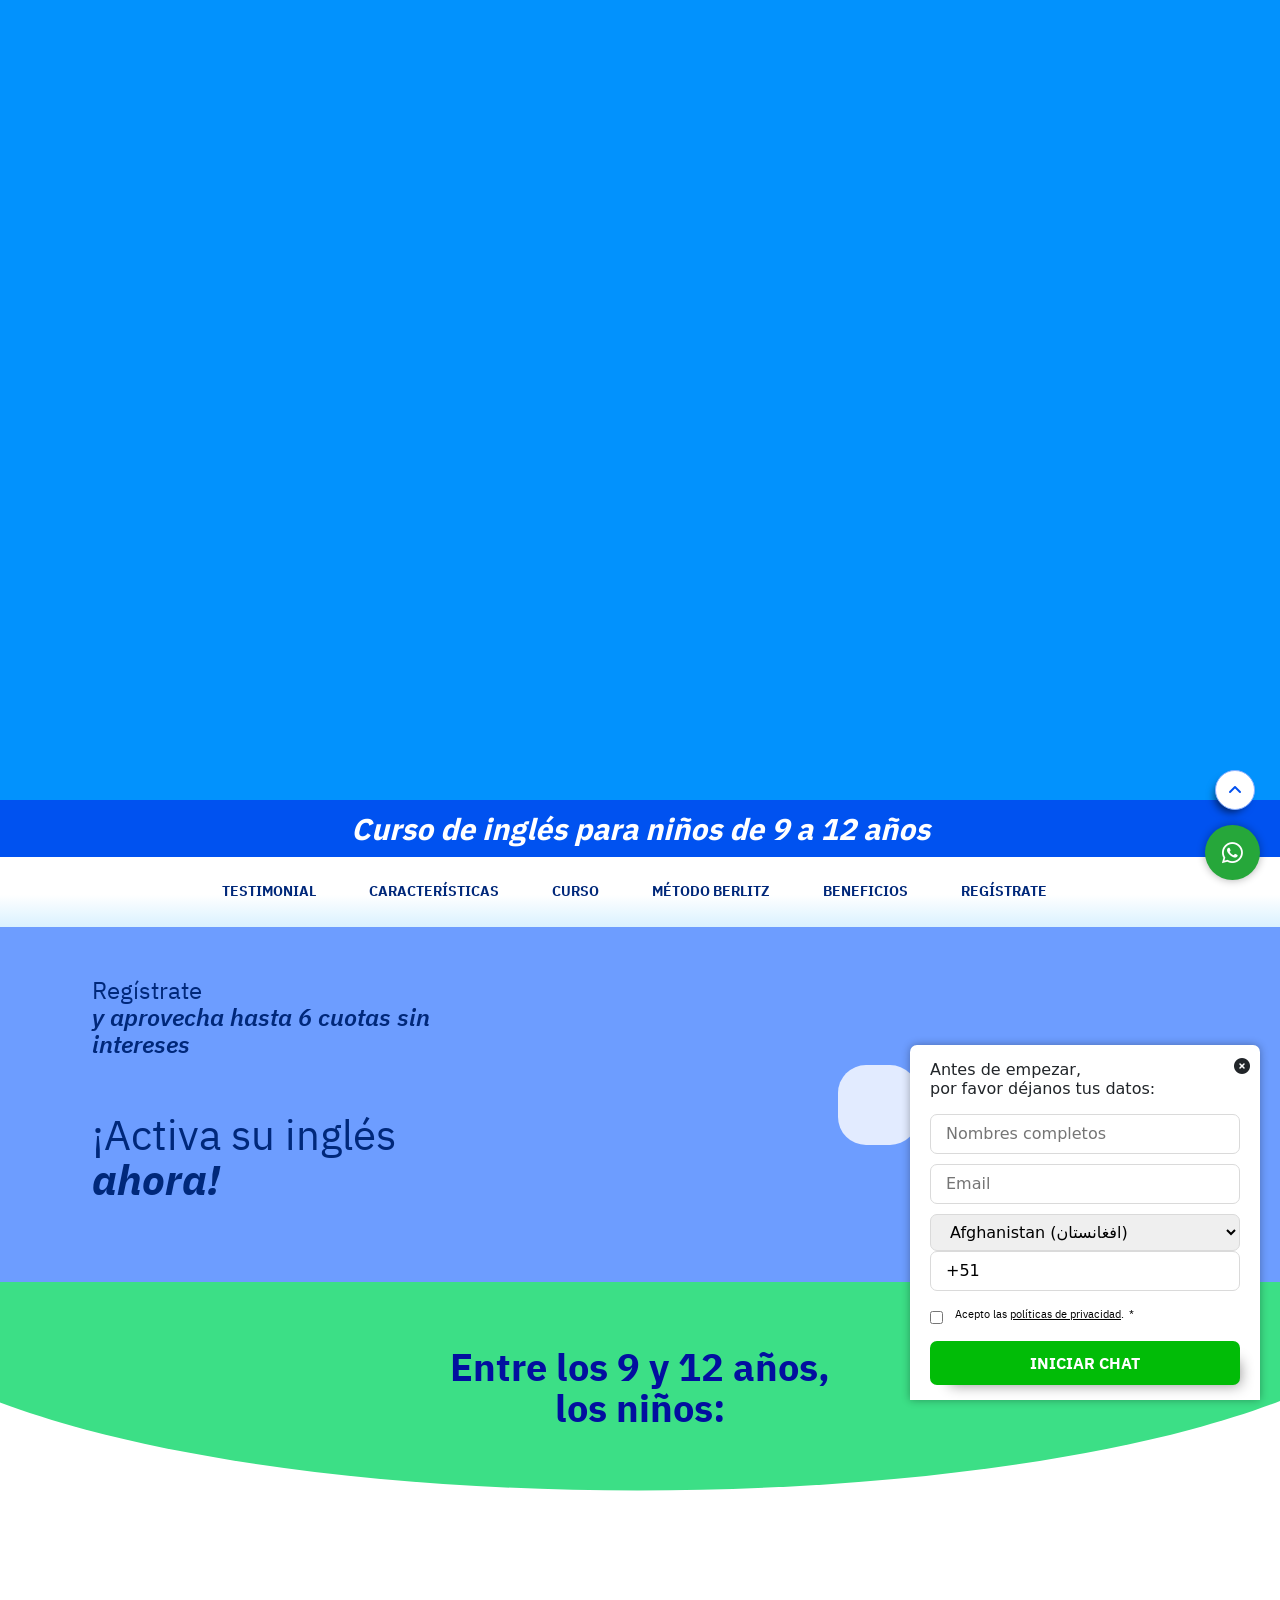
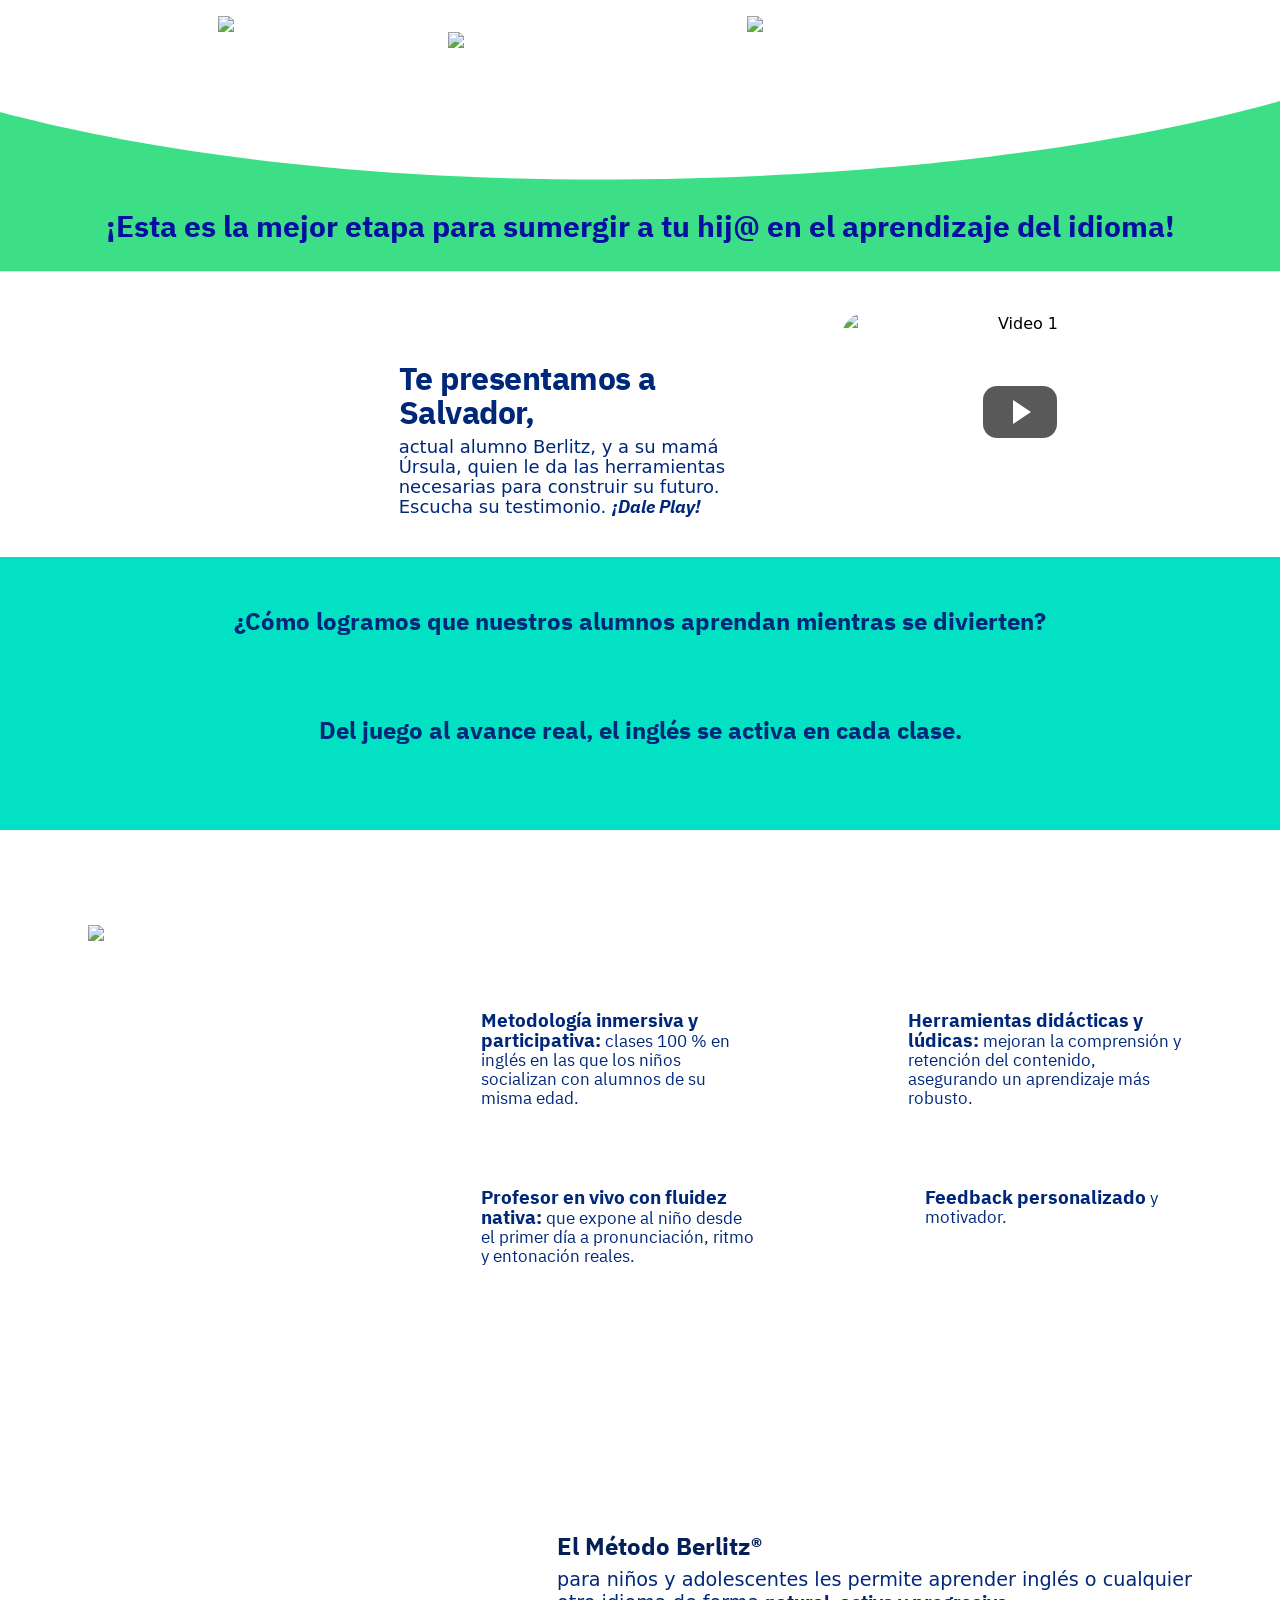
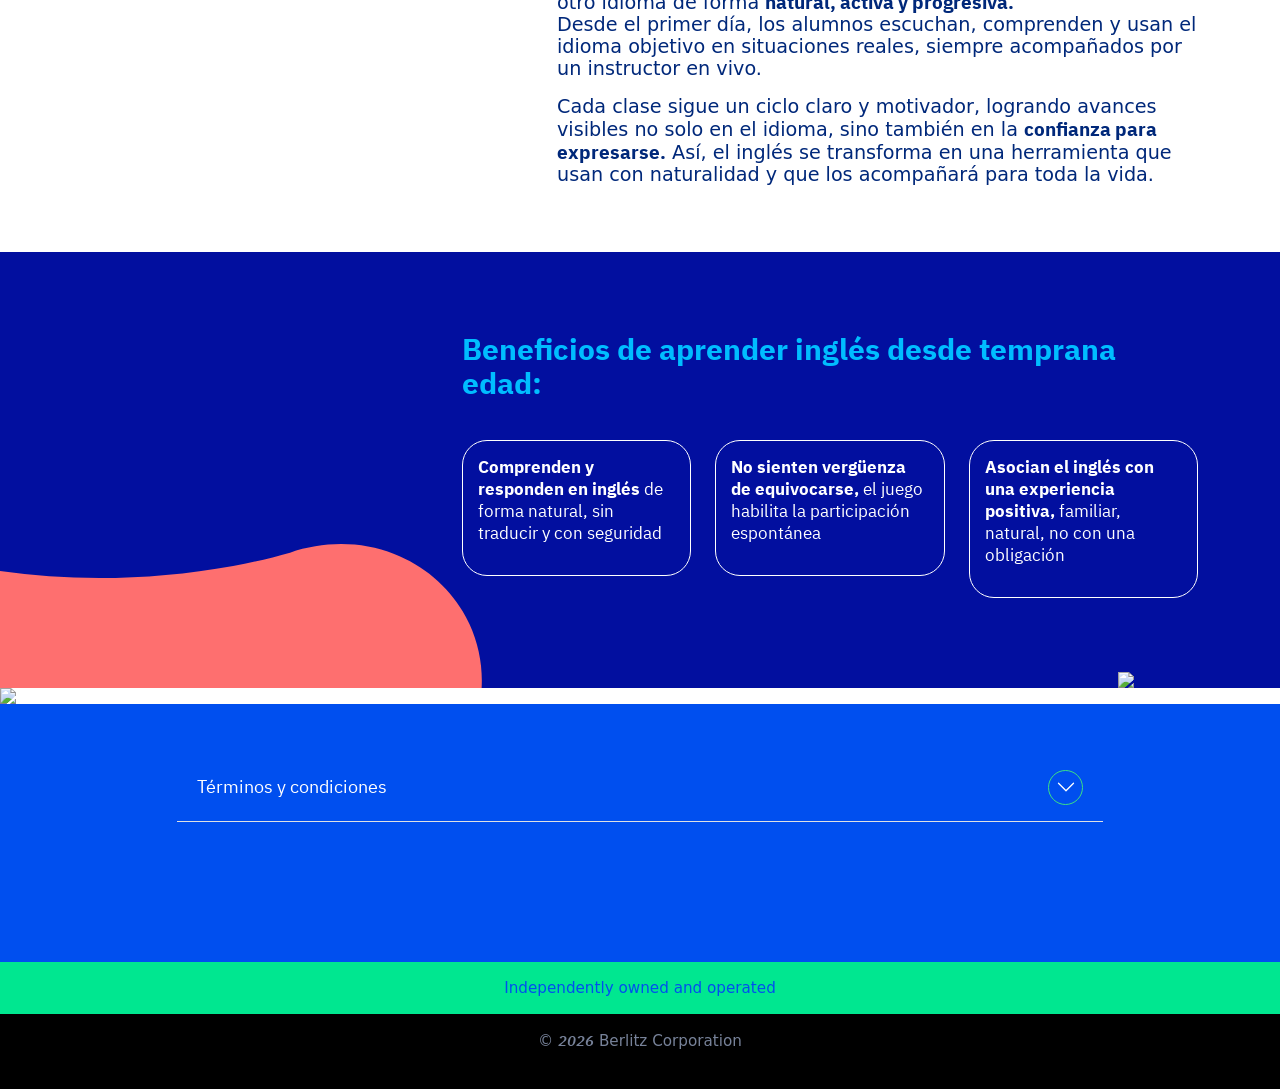
==== index.html @ 8c368cfd "Add files via upload" ====
<!doctype html>
<html lang="es">



<head>
    <meta charset="utf-8">
    <meta name="viewport" content="width=device-width, initial-scale=1">
    <title>Ingles para niños - Kids&Teens</title>
    <link rel="icon" type="image/x-icon" href="assets/img/favicon-32x32.png">
    <style>
        .jm-loadingpage {
            position: fixed;
            left: 0px;
            top: 0px;
            width: 100%;
            height: 100%;
            z-index: 999999999;
            background-color: #004FEF;
            display: flex;
            justify-content: center;
            align-items: center;
            padding-left: 50px;
            padding-right: 50px;
        }

        .jm-loadingpage table {
            text-align: center;
        }
    </style>

    <link href="assets/css/bootstrap.min.css" rel="stylesheet">
    <link rel="stylesheet" href="assets/css/revolution/navigation.min.css">
    <link rel="stylesheet" href="assets/css/revolution/settings.min.css">
    <link rel="stylesheet" href="assets/css/cmln-style.css?v=202601">
    <link rel="stylesheet" href="https://site-assets.fontawesome.com/releases/v6.5.1/css/all.css">
    <link rel="stylesheet" href="assets/fontawesome-free-7.2.0-web/css/all.css">
    <link rel="stylesheet" href="https://cdnjs.cloudflare.com/ajax/libs/font-awesome/6.5.1/css/all.min.css">


    <!-- slick -->
    <link rel="stylesheet" type="text/css" href="assets/slick/slick.min.css">
    <link rel="stylesheet" type="text/css" href="assets/slick/slick-theme.min.css">


    <!-- Google Tag Manager -->
    <script>
        (function (w, d, s, l, i) {
            w[l] = w[l] || [];
            w[l].push({
                'gtm.start': new Date().getTime(),
                event: 'gtm.js'
            });
            var f = d.getElementsByTagName(s)[0],
                j = d.createElement(s),
                dl = l != 'dataLayer' ? '&l=' + l : '';
            j.async = true;
            j.src =
                'https://www.googletagmanager.com/gtm.js?id=' + i + dl;
            f.parentNode.insertBefore(j, f);
        })(window, document, 'script', 'dataLayer', 'GTM-PGFZW8S');
    </script>
    <!-- End Google Tag Manager -->




</head>

<body onload="loaded();">

    <!-- Google Tag Manager (noscript) -->
    <noscript><iframe src="https://www.googletagmanager.com/ns.html?id=GTM-PGFZW8S" height="0" width="0"
            style="display:none;visibility:hidden"></iframe></noscript>
    <!-- End Google Tag Manager (noscript) -->

    <div class="t_header"></div>

    <!-- loader -->
    <div class="jm-loadingpage ">
        <table border="0">
            <tr>
                <td>
                    <img class="img-fluid" src="assets/img/berlitz-logo.png" loading="lazy">
                </td>
            </tr>
            <tr>
                <td><span class="loader"></span></td>
            </tr>
        </table>
    </div>
    <!-- end loader -->


    <!-- Para bordes redondeados en poligonos -->
    <svg style="visibility: hidden; position: absolute;" width="0" height="0" xmlns="http://www.w3.org/2000/svg"
        version="1.1">
        <defs>
            <filter id="round">
                <feGaussianBlur in="SourceGraphic" stdDeviation="5" result="blur" />
                <feColorMatrix in="blur" mode="matrix" values="1 0 0 0 0  0 1 0 0 0  0 0 1 0 0  0 0 0 19 -9"
                    result="goo" />
                <feComposite in="SourceGraphic" in2="goo" operator="atop" />
            </filter>
        </defs>
    </svg>


    <!-- <div class="d-none d-md-block">
        <img class="img-fluid cintillo_desk"
            src="https://9068661.fs1.hubspotusercontent-na1.net/hubfs/9068661/assets/img/CINTILLO_DESK-1.gif"
            alt="ingles para niños">
    </div> -->


    <!-- menu xs -->
    <div id="div_menu_xs" class="container menu-xs ">
        <div class="container">
            <div class="row ">



                <div class="col-12 item cerrar">
                    <i id="btn-menu-xs-cerrar" class="fa-solid fa-circle-xmark fa-cmln"></i>
                </div>
                <!--<div class="col-12 item ">
                    <a href="javascript:click_section('seccion_facts')" class="i_menu menu_1 ">Facts</a>
                </div>-->
                <div class="col-12 item ">
                    <a href="javascript:click_section('seccion_testimonio')" class="i_menu menu_1 ">Testimonial</a>
                </div>
                <div class="col-12 item ">
                    <a href="javascript:click_section('seccion_como_logramos')"
                        class="i_menu menu_2 ">Características</a>
                </div>
                <div class="col-12 item ">
                    <a href="javascript:click_section('seccion_curso')" class="i_menu menu_3 ">Curso</a>
                </div>
                <div class="col-12 item ">
                    <a href="javascript:click_section('metodo')" class="i_menu menu_5 ">Método Berlitz</a>
                </div>
                <div class="col-12 item ">
                    <a href="javascript:click_section('seccion_sabias_que')" class="i_menu menu_6 ">Beneficios</a>
                </div>
                <div class="col-12 item ">
                    <a href="javascript:click_section('seccion_formulario')" class="i_menu menu_9 ">Registrate</a>
                </div>
            </div>
        </div>
    </div>
    <!--end menu xs -->




    <!-- <div class="d-block d-md-none container-fluid p-0">
        <div class="row g-0">
            <div class="col-12">
                <img class="img-fluid cintillo_mob"
                    src="https://9068661.fs1.hubspotusercontent-na1.net/hubfs/9068661/assets/img/CINTILLO_MOB-2.gif"
                    alt="">
            </div>
        </div>
    </div>
 -->





    <!-- Banner Principal -->
    <div class="banner_principal">

        <div class="fondo"
            style="background-image: url('https://github.com/enis190/assets_dev/blob/main/img/HEAD%209-12.png?raw=true'); background-size: cover;">

            <div class="container">
                <div class="row">
                    <div class="col-md-3 order-md-last">
                        <!-- <div class="descuento">
                            <img src="https://9068661.fs1.hubspotusercontent-na1.net/hubfs/9068661/assets/img/DSCTO%20(1)-1.png"
                                alt="">
                        </div>  -->
                        <div class="persona">
                            <!-- <img src="https://9068661.fs1.hubspotusercontent-na1.net/hubfs/9068661/assets/img/boy-7%201.png"
                                class="personas_dsk" style="width:400px;"> -->
                            <a href="#form_principal">
                                <img src="https://github.com/enis190/assets_dev/blob/main/img/HEAD%209-12mob.png?raw=true"
                                    class="personas_mob" alt=""></a>
                        </div>
                    </div>
                    <!-- <div class="col-md-3 order-md-last">
                         <div class="descuento">
                            <img src="https://9068661.fs1.hubspotusercontent-na1.net/hubfs/9068661/assets/img/DSCTO%20(1)-1.png"
                                alt="">
                        </div>  
                        <div class="lanzamiento d-none d-md-block">
                            <img src="https://9068661.fs1.hubspotusercontent-na1.net/hubfs/9068661/assets/img/Group%201200.png"
                                class="" style="max-width:250px;">

                        </div>
                    </div> -->
                    <!-- <div class="col-md-6 order-md-1">
                         <div class="tienes_el_talento">
                         <img src="https://9068661.fs1.hubspotusercontent-na1.net/hubfs/9068661/assets/img/banner-principal-tienes-talento.png" alt="">
                     </div>
                        <div class="left_side left_side_static d-none d-md-block">
                            <div class="subtitulo">
                                <img src="https://9068661.fs1.hubspotusercontent-na1.net/hubfs/9068661/assets/img/Group%201196.png"
                                    class="imagen_express"><br>
                                 <span>
                                    <div class="flecha"><img
                                            src="https://9068661.fs1.hubspotusercontent-na1.net/hubfs/9068661/assets/img/flecha-amarilla.png"
                                            alt=""></div>
                                </span> 
                            </div>

                            <div class="img_clases_de_ingles d-none d-md-block">
                                <img src="https://9068661.fs1.hubspotusercontent-na1.net/hubfs/9068661/assets/img/Group%201189.png"
                                    alt="">
                            </div>
                            <div class="cta img-fluid">
                                <a href="javascript:click_section('seccion_formulario')">
                                    <img src="https://9068661.fs1.hubspotusercontent-na1.net/hubfs/9068661/assets/img/btn-kids-pe.png"
                                        alt="">
                                </a>
                            </div>
                        </div>

                    </div> -->
                    <div class="order-md-last d-none d-md-block">
                        <!-- <div class="descuento">
                            <img src="https://9068661.fs1.hubspotusercontent-na1.net/hubfs/9068661/assets/img/DSCTO%20(1)-1.png"
                                alt="">
                        </div> -->
                        <!-- <div class="envivo">
                            <img src="https://9068661.fs1.hubspotusercontent-na1.net/hubfs/9068661/assets/img/profesor_en_vivo.png"
                                class="">

                        </div> -->
                    </div>


                </div>



            </div>
        </div>
        <div class="barra_inferior_banner" style="background-color: #0052F0;">
            Curso de inglés para niños de 9 a 12 años
        </div>

    </div>


    <!-- Banner Principal Fin -->




    <!--<div class="container-fluid banner_principal_temp">
        <div class="row">
            <div class="col-12" style="padding: 0px;">
                <a href="javascript:click_section('seccion_formulario')">
                    <img src="https://9068661.fs1.hubspotusercontent-na1.net/hubfs/9068661/assets/img/berlitz-pe-landing-grupales-banner-principal-desktop.png" alt="" class="img-fluid d-none d-sm-block" style="width: 100%;">
                    <img src="https://9068661.fs1.hubspotusercontent-na1.net/hubfs/9068661/assets/img/berlitz-pe-landing-grupales-banner-principal-mobile.png" alt="" class="img-fluid d-block d-sm-none"
                        style="width: 100%;">
                </a>

            </div>
        </div>
    </div>-->

    <!-- MENU -->
    <div class="seccion_menu_desktop d-none d-lg-block">

        <div class="container-fluid">
            <div class="row">
                <div class="col-12">

                    <ul>
                        <!-- <li><a href="javascript:click_section('seccion_facts')" class="i_menu menu_1 " id="btn_facts">Facts</a></li>-->
                        <li><a href="javascript:click_section('seccion_testimonio')" class="i_menu menu_1 "
                                id="btn_testimomnios">Testimonial</a></li>
                        <li><a href="javascript:click_section('seccion_como_logramos')" class="i_menu menu_2 "
                                id="btn_como_logramos">Características</a></li>
                        <li><a href="javascript:click_section('seccion_curso')" class="i_menu menu_3 "
                                id="btn_curso">Curso</a></li>
                        <li><a href="javascript:click_section('metodo')" class="i_menu menu_5 " id="btn_metodo">Método
                                Berlitz</a></li>
                        <li><a href="javascript:click_section('seccion_sabias_que')" class="i_menu menu_6 "
                                id="btn_beglobal">Beneficios</a></li>
                        <li><a href="javascript:click_section('seccion_formulario')" class="i_menu menu_9 "
                                id="btn_registrate">Regístrate</a></li>
                    </ul>
                </div>
            </div>
        </div>

    </div>
    <!-- END MENU -->


    <!-- FORM -->
    <div class="seccion_formulario formulario" id="form_principal"
        style="background-image: url(https://9068661.fs1.hubspotusercontent-na1.net/hubfs/9068661/kidteens-bg-FORM.png);">
        <div class="container-fluid ">
            <div class="container-lg">
                <div class="row">
                    <div class="col-md-5 d-none d-sm-block">
                        <article class="">
                            <p class="completa">
                                Regístrate <br> <span> y aprovecha hasta 6 cuotas sin
                                    intereses</span>
                            </p>

                            <div class="tarjeta">
                                <img src="https://9068661.fs1.hubspotusercontent-na1.net/hubfs/9068661/assets/img/kids-tarjetas.png"
                                    alt="">
                            </div>

                            <p class="completa completa_2">

                                ¡Activa su inglés <br><span>ahora!</span>
                            </p>

                        </article>
                    </div>
                    <div class="col-md-7 contenedor_caja_form">


                        <div class="caja">
                            <div class="txt d-block d-sm-none">
                                <p class="completa">
                                    Regístrate <span>y aprovecha hasta 6 cuotas sin
                                        intereses</span>
                                </p>

                                <div class="tarjeta">
                                    <img src="https://9068661.fs1.hubspotusercontent-na1.net/hubfs/9068661/assets/img/berlitz-pe-grupales-tarjetas.png"
                                        alt="">
                                </div>

                                <p class="completa completa_2">

                                    ¡Activa su inglés <span>ahora!</span>
                                </p>
                            </div>

                            <div class="c-hs-form">


                                <!-- FORM HS -->
                                <div id="hs_form_target_widget_1614708359277"></div>

                                <script
                                    src="https://peru.berlitzuavp.live/hs/hsstatic/cos-i18n/static-1.53/bundles/project.js"></script>

                                <!--[if lte IE 8]>
                <script charset="utf-8" src="https://js.hsforms.net/forms/v2-legacy.js"></script>
                <![endif]-->

                                <script data-hs-allowed="true"
                                    src="https://peru.berlitzuavp.live/_hcms/forms/v2.js"></script>

                                <script data-hs-allowed="true">
                                    var options = {
                                        portalId: '9068661',
                                        formId: '2776cca9-2d9d-47c9-a784-b1c64304ae86',
                                        formInstanceId: '4595',
                                        pageId: '114415670820',
                                        region: 'na1',




                                        pageName: "Berlitz Per\u00FA - Kids",


                                        redirectUrl: "https://berlitz-marketing.com.pe/gracias-Kids",





                                        css: '',
                                        target: '#hs_form_target_widget_1614708359277',





                                        contentType: "landing-page",



                                        formsBaseUrl: '/_hcms/forms/',



                                        formData: {
                                            cssClass: 'hs-form stacked hs-custom-form'
                                        },
                                        onFormReady: function ($form) {
                                            $('.hs-fieldtype-intl-phone select').val('PE');
                                            $('.hs-fieldtype-intl-phone select').trigger('change');
                                        }
                                    };

                                    options.getExtraMetaDataBeforeSubmit = function () {
                                        var metadata = {};


                                        if (hbspt.targetedContentMetadata) {
                                            var count = hbspt.targetedContentMetadata.length;
                                            var targetedContentData = [];
                                            for (var i = 0; i < count; i++) {
                                                var tc = hbspt.targetedContentMetadata[i];
                                                if (tc.length !== 3) {
                                                    continue;
                                                }
                                                targetedContentData.push({
                                                    definitionId: tc[0],
                                                    criterionId: tc[1],
                                                    smartTypeId: tc[2]
                                                });
                                            }
                                            metadata["targetedContentMetadata"] = JSON.stringify(targetedContentData);
                                        }

                                        return metadata;
                                    };

                                    hbspt.forms.create(options);
                                </script>
                                <!-- END FORM HS -->
                            </div>


                        </div>
                    </div>
                </div>
            </div>
        </div>

    </div>
    <!-- END FORM -->




    <!-- Grupo de Edades  -->



    <section class="seccion_grupo_edades">
        <div class="arco_superior">
            <svg width="1408" height="209" viewBox="0 0 1408 209" fill="none" xmlns="http://www.w3.org/2000/svg">
                <path
                    d="M1484 0C1484 55.2976 1401.61 108.33 1254.96 147.432C1108.3 186.533 909.399 208.5 702 208.5C494.601 208.5 295.696 186.533 149.043 147.432C2.3891 108.33 -80 55.2977 -80 3.14826e-05L702 0L1484 0Z"
                    fill="#3CDF86" />
            </svg>
            <div class="cruz_azul">
                <img src="https://9068661.fs1.hubspotusercontent-na1.net/hubfs/9068661/assets/img/kids-teens-cruz-azul.png"
                    alt="">
            </div>

            <div class="txt">
                Entre los 9 y 12 años, <br> los niños:
            </div>
        </div>
        <div class="container">
            <div class="row align-items-center">
                <div class="col-md-6">
                    <img src="https://9068661.fs1.hubspotusercontent-na1.net/hubfs/9068661/assets/img/kids-teens-grupoedades-txt-1.png"
                        class="txt_1">
                </div>
                <div class="col-md-6">
                    <img src="https://9068661.fs1.hubspotusercontent-na1.net/hubfs/9068661/assets/img/kids-teens-grupoedades-txt-3.png"
                        class="txt_2">
                </div>
                <div class="col-md-12">
                    <img src="https://9068661.fs1.hubspotusercontent-na1.net/hubfs/9068661/assets/img/kids-teens-grupoedades-txt-2.png"
                        class="txt_3">
                </div>
            </div>
        </div>
        <div class="bola_roja">
            <img src="https://9068661.fs1.hubspotusercontent-na1.net/hubfs/9068661/assets/img/kids-teens-bola-roja.png"
                alt="">
        </div>
        <div class="arco_inferior">
            <svg width="1408" height="192" viewBox="0 0 1408 192" fill="none" xmlns="http://www.w3.org/2000/svg">
                <path d="M682.5 99.5C1073.5 97.5 1324.5 32.5 1408 0V191.268H0V13C68 35.5 293.363 101.49 682.5 99.5Z"
                    fill="#3CDF86" />
            </svg>
            <div class="txt">
                ¡Esta es la mejor etapa para sumergir a tu hij@ en el aprendizaje del idioma!
            </div>
        </div>
    </section>







    <!-- Grupo de Edades FIN -->

    <!-- Testimonio -->
    <!--IMAGENES DE FONDO
     https://9068661.fs1.hubspotusercontent-na1.net/hubfs/9068661/assets/img/kids_pe_fondo_testimonios_desktop.png
     https://9068661.fs1.hubspotusercontent-na1.net/hubfs/9068661/assets/img/kids_pe_fondo_testimonios_mobil.png
     -->

    <div class="container-fluid seccion_testimonio" id="seccionTestimonio"
        style="background-image: url(https://9068661.fs1.hubspotusercontent-na1.net/hubfs/9068661/kidsteens-bg-testimonios.png);">
        <div class="container">

            <div class="row">
                <div class="col-md-8">
                    <div class="row">
                        <div class="col-md-5">
                            <div class="testimonio_persona">
                                <img src="https://9068661.fs1.hubspotusercontent-na1.net/hubfs/9068661/assets/img/kids_pe_caricatura_testimonio.png"
                                    class="img-fluid d-none d-sm-block" style="max-width: 250px;" alt="">

                            </div>
                        </div>
                        <div class="col-md-6">
                            <div class="texto">
                                <h2 class="mt-md-4">Te presentamos a Salvador,</h2>
                                <p class="mb-3">actual alumno Berlitz, y a su mamá Úrsula, quien le da las herramientas
                                    necesarias para construir su futuro.
                                    Escucha su testimonio. <span>¡Dale Play!</span></p>
                            </div>

                        </div>
                    </div>

                </div>
                <div class="col-md-4">
                    <div class="yt-carousel" id="ytCarousel">
                        <div class="yt-track">
                            <div class="yt-slide d-none d-sm-block" data-video-id="dT27Mfk6HXQ">
                                <button class="yt-poster" type="button" aria-label="Play video">
                                    <img src="https://9068661.fs1.hubspotusercontent-na1.net/hubfs/9068661/assets/img/kids_pe_caratula_testimonios.png"
                                        alt="Video 1" loading="lazy" />
                                    <span class="yt-play"></span>
                                </button>
                            </div>
                            <div class="yt-slide d-block d-sm-none" data-video-id="hmUuQyOMxOE">
                                <button class="yt-poster" type="button" aria-label="Play video">
                                    <img src="https://9068661.fs1.hubspotusercontent-na1.net/hubfs/9068661/assets/img/kids-caratula-mob.png"
                                        alt="Video 1" loading="lazy" />
                                    <span class="yt-play"></span>
                                </button>
                            </div>
                        </div>
                    </div>
                </div>

            </div>
        </div>
    </div>

    <!-- Testimonio Fin -->



    <!-- COMO LOGRAMOS -->
    <div class="seccion_como_logramos" id="seccionLogramos">

        <div class="container">
            <div class="row">
                <div class="col-12">
                    <h2>
                        ¿Cómo logramos que nuestros alumnos aprendan mientras se divierten?
                    </h2>
                </div>
                <div class="col-12">
                    <div class="lista_items">
                        <div class="row">
                            <div class="col-12 col-md-4 px-0 px-md-3">
                                <article>
                                    <img src="https://9068661.fs1.hubspotusercontent-na1.net/hubfs/9068661/assets/img/kids-logros-item1.png"
                                        alt="" class="img-fluid d-none d-md-block">
                                    <img src="https://9068661.fs1.hubspotusercontent-na1.net/hubfs/9068661/assets/img/kids_pe_como_lo_logramos_1_mobil.png"
                                        alt="" class="img-fluid d-block d-md-none w-100">
                                </article>
                            </div>
                            <div class="col-12 col-md-4 px-0 px-md-3">
                                <article>
                                    <img src="https://9068661.fs1.hubspotusercontent-na1.net/hubfs/9068661/assets/img/Group%20912-1.png"
                                        alt="" class="img-fluid d-none d-md-block">
                                    <img src="https://9068661.fs1.hubspotusercontent-na1.net/hubfs/9068661/assets/img/Group%20917-1.png"
                                        alt="" class="img-fluid d-block d-md-none">
                                </article>
                            </div>
                            <div class="col-12 col-md-4 px-0 px-md-3">
                                <article>
                                    <img src="https://9068661.fs1.hubspotusercontent-na1.net/hubfs/9068661/assets/img/kids-logros-item3.png"
                                        alt="" class="img-fluid d-none d-md-block">
                                    <img src="https://9068661.fs1.hubspotusercontent-na1.net/hubfs/9068661/assets/img/kids_pe_como_lo_logramos_3_mobil.png"
                                        alt="" class="img-fluid d-block d-md-none">

                                </article>
                            </div>
                        </div>
                    </div>
                </div>

                <div class="col-12">
                    <h2>Del juego al avance real, el inglés se activa en cada clase.</h2>
                </div>
            </div>
        </div>

        <div class="cara">
            <img src="https://9068661.fs1.hubspotusercontent-na1.net/hubfs/9068661/kidsteens-logramos-cara.png" alt="">
            <!--cara de otra posicion : <img src="https://9068661.fs1.hubspotusercontent-na1.net/hubfs/9068661/assets/img/kidsteens_sabias_que_cara.png">-->
        </div>
    </div>
    <!-- COMO LOGRAMOS FIN -->

    <!-- CURSO -->
    <div class="seccion_curso" id="seccionCurso">
        <div class="container">
            <div class="row">
                <div class="col-lg-3">
                    <div class="left_side d_dsk">
                        <div class="logo_curso">
                            <img src="https://9068661.fs1.hubspotusercontent-na1.net/hubfs/9068661/assets/img/Group%20375.png"
                                alt="" class="img-fluid w-60">
                        </div>
                        <div class="cursos_profesor_en_vivo">
                            <img src="https://9068661.fs1.hubspotusercontent-na1.net/hubfs/9068661/B2B/Picture-Jesus/B2S/box-clases-online.png"
                                class="pb-2">
                            <!-- <img src="https://9068661.fs1.hubspotusercontent-na1.net/hubfs/9068661/assets/img/Group%201100%20(1).png"
                                class="pb-2">
                            <img src="https://9068661.fs1.hubspotusercontent-na1.net/hubfs/9068661/assets/img/Group%201101%20(1).png"
                                class="pb-2"> -->
                        </div>
                    </div>
                    <div class="row">
                        <div class="col-6">
                            <div class="left_side d_mob">
                                <div class="cursos_profesor_en_vivo">
                                    <img src="https://9068661.fs1.hubspotusercontent-na1.net/hubfs/9068661/assets/img/Group%20375.png"
                                        alt="" class="img-fluid w-60 pb-2">
                                </div>
                                <div class="cursos_profesor_en_vivo">
                                    <img src="https://9068661.fs1.hubspotusercontent-na1.net/hubfs/9068661/assets/img/Group%201099%20(2).png"
                                        alt="" class="img-fluid w-60 pb-2">
                                </div>
                            </div>

                        </div>
                        <!-- <div class="col-6">
                            <div class="left_side d_mob">
                                <div class="cursos_profesor_en_vivo">
                                    <img src="https://9068661.fs1.hubspotusercontent-na1.net/hubfs/9068661/assets/img/Group%201102.png"
                                        class="pb-2">
                                </div>
                            </div>

                        </div>
                        <div class="col-12">
                            <div class="left_side d_mob">
                                <div class="inicio">
                                    <img src="https://9068661.fs1.hubspotusercontent-na1.net/hubfs/9068661/assets/img/Group%201101%20(2).png"
                                        class="pb-2">
                                </div>
                            </div>

                        </div> -->
                    </div>

                </div>
                <div class="col-lg-9" style="margin-top: 30px;">
                    <div class="texto">
                        <span>Un programa diseñado para ellos:</span>
                    </div>
                    <div class="lista_items">
                        <div class="row">
                            <div class="col-md-6">
                                <article class="bottom_article last_article">
                                    <img src="https://9068661.fs1.hubspotusercontent-na1.net/hubfs/9068661/assets/img/Group%20919-1.png"
                                        alt="">
                                    <div class="texto">
                                        <span>Metodología inmersiva y participativa:</span> clases 100 % en inglés en
                                        las que los niños socializan con alumnos de su misma edad.
                                    </div>
                                </article>
                            </div>
                            <div class="col-md-6">
                                <article class="bottom_article last_article">
                                    <img src="https://9068661.fs1.hubspotusercontent-na1.net/hubfs/9068661/assets/img/Group%20920-1.png"
                                        alt="">
                                    <div class="texto">
                                        <span>Herramientas didácticas y lúdicas:</span> mejoran la comprensión y
                                        retención del contenido, asegurando un aprendizaje más robusto.
                                    </div>
                                </article>
                            </div>
                            <div class="col-md-6">
                                <article class="bottom_article last_article">
                                    <img src="https://9068661.fs1.hubspotusercontent-na1.net/hubfs/9068661/assets/img/Group%20921-1.png"
                                        alt="">
                                    <div class="texto">
                                        <span>Profesor en vivo con fluidez nativa:</span> que expone al niño desde el
                                        primer día a pronunciación, ritmo y entonación reales.
                                    </div>
                                </article>
                            </div>
                            <div class="col-md-6">
                                <article class="bottom_article last_article">
                                    <img src="https://9068661.fs1.hubspotusercontent-na1.net/hubfs/9068661/assets/img/Group%20922-1.png"
                                        alt="">
                                    <div class="texto">
                                        <span>Feedback personalizado </span>y motivador.
                                    </div>
                                </article>
                            </div>
                        </div>
                    </div>
                    <div class="texto">
                        Más que un curso de inglés, una <span>habilidad</span> que crece con ellos.
                    </div>
                </div>
            </div>
        </div>
        <div class="col-lg-12">
            <a href="javascript:click_section('seccion_formulario')">
                <img src="https://9068661.fs1.hubspotusercontent-na1.net/hubfs/9068661/assets/img/btn-kids-pe.png"
                    class="img-fluid d-none d-sm-block  mx-auto" alt="" style="max-width: 280px;">
            </a>
        </div>
    </div>
    </div>
    <!-- CURSO FIN -->


    <!-- METODO -->
    <div class="seccion_metodo">
        <div id="contenido_5" class="container c-container metodo" id="seccionMetodo">

            <div class="row">
                <div class="col-md-5 txt">

                    <div class="row">
                        <div class="col-sm-6 offset-sm-3 col-md-10 offset-md-2">
                            <picture>

                                <source
                                    srcset="https://9068661.fs1.hubspotusercontent-na1.net/hubfs/9068661/assets/img/kids_pe_metodo.png"
                                    type="image/png">
                                <img class="img-fluid"
                                    data-src="https://9068661.fs1.hubspotusercontent-na1.net/hubfs/9068661/assets/img/kids_pe_metodo.png"
                                    loading="lazy">
                            </picture>
                        </div>
                    </div>
                </div>
                <div class="col-md-7">
                    <h3>
                        El Método Berlitz®
                    </h3>

                    <div class="txt_desktop d-none d-sm-block">
                        <p>para niños y adolescentes les permite aprender inglés o cualquier otro idioma de forma
                            <strong>natural, activa y progresiva.</strong><br> Desde el primer día, los alumnos
                            escuchan, comprenden y usan el idioma objetivo en situaciones reales, siempre acompañados
                            por un instructor en vivo.

                        <p>Cada clase sigue un ciclo claro y motivador, logrando avances visibles no solo en el idioma,
                            sino también en la <strong>confianza para expresarse.</strong> Así, el inglés se transforma
                            en una herramienta que usan con naturalidad y que los acompañará para toda la vida.</p>


                    </div>

                    <div class="txt_mobile d-block d-sm-none">
                        <p>para niños y adolescentes les permite aprender inglés o cualquier otro idioma de forma
                            <strong>natural, activa y progresiva.</strong><br> Desde el primer día, los alumnos
                            escuchan, comprenden y usan el idioma objetivo en situaciones reales, siempre acompañados
                            por un instructor en vivo.

                        <p>Cada clase sigue un ciclo claro y motivador, logrando avances visibles no solo en el idioma,
                            sino también en la <strong>confianza para expresarse.</strong> Así, el inglés se transforma
                            en una herramienta que usan con naturalidad y que los acompañará para toda la vida.</p>
                    </div>

                </div>
            </div>

        </div>
    </div>
    <!-- END METODO -->








    <div id="header_page" class="container-fluid header">
        <div class="container mt-4">
            <div class="row">
                <div class="col-4 col-md-2 logo d-block d-sm-none">
                    <picture>
                        <source srcset="assets/img/berlitz-logo.png" type="image/png">
                        <img class="img-fluid" data-src="assets/img/berlitz-logo.png" loading="lazy">
                    </picture>
                </div>
                <div class="col-md-5 offset-md-3 call">

                    <a id="btn-menu-xs-abrir" class="btn-menu d-block d-lg-none"><i class="fa-solid fa-bars"></i>
                        <span>MENU</span>
                    </a>
                </div>
            </div>
        </div>
    </div>















    <!-- SABIAS QUE -->
    <!--IMAGENES DE FONDO
 https://9068661.fs1.hubspotusercontent-na1.net/hubfs/9068661/assets/img/SAB%C3%8DAS%20QU%C3%89%20(2).png
 https://9068661.fs1.hubspotusercontent-na1.net/hubfs/9068661/assets/img/SAB%C3%8DAS%20QU%C3%89%20(3).png
 -->
    <section class="seccion_sabias_que">

        <div class="container">
            <div class="row align-items-start">

                <div class="col-12 col-md-4 sabias-que__intro">
                    <div class="img-fluid img_junior">
                        <img src="https://9068661.fs1.hubspotusercontent-na1.net/hubfs/9068661/assets/img/Group%201354.png"
                            alt="">
                    </div>

                    <!-- <div class="texto_amarillo">
                        Lo que hoy parece un juego, mañana será una habilidad clave para su desarrollo.
                    </div> -->

                    <div class="texto_img">
                        <div class="cinta">
                            <svg width="1213" height="651" viewBox="0 0 1213 651" fill="none"
                                xmlns="http://www.w3.org/2000/svg">
                                <path
                                    d="M101.43 -321.778C94.3022 -356.427 75.9395 -388.576 47.8586 -410.914C19.799 -433.254 -15.3276 -443.988 -50.346 -440.701C-85.3644 -437.415 -117.881 -420.333 -141.293 -393.162C-164.728 -365.989 -176.788 -330.985 -177.345 -295.615C-177.345 -295.615 -177.345 -295.615 -177.345 -295.615C-176.666 -259.713 -173.082 -228.548 -168.282 -197.842C-123.985 63.4612 15.4136 295.324 214.55 464.762C214.55 464.762 214.55 464.762 214.55 464.762C449.651 669.309 790.926 694.685 1051.02 589.987C1080.08 578.495 1108.89 565.395 1138.44 548.878C1168.92 530.764 1193.23 502.739 1205.01 468.775C1216.8 434.83 1215.24 398.037 1200.44 366.016C1185.65 333.995 1158.65 308.953 1125.16 295.926C1091.66 282.879 1054.56 283.224 1021.01 294.691C1021.01 294.691 1021.01 294.691 1021.01 294.691C1004.19 299.546 984.28 304.24 964.168 307.919C769.79 342.781 578.328 302.094 448.423 188.766C448.423 188.766 448.423 188.766 448.423 188.766C305.296 67.7644 186.605 -93.0789 119.287 -267.797C111.997 -287.032 105.626 -306.919 101.43 -321.778Z"
                                    fill="#FE6F6F" />
                            </svg>
                        </div>
                        <img src="https://9068661.fs1.hubspotusercontent-na1.net/hubfs/9068661/assets/img/kids_frase.png"
                            alt="">
                    </div>
                </div>

                <div class="col-12 col-md-8">

                    <h2>
                        Beneficios de aprender inglés desde temprana edad:
                    </h2>

                    <!-- CARTILLAS -->
                    <div class="lista_cards">
                        <div class="row d-none d-md-flex ">

                            <div class="col-md-4">
                                <article class="sabias_que_card">
                                    <div class="imagen"><img
                                            src="https://9068661.fs1.hubspotusercontent-na1.net/hubfs/9068661/assets/img/kids-sabias-item-1.png"
                                            alt=""></div>
                                    <div class="caja">
                                        <p>
                                            <strong>Comprenden y responden en inglés </strong>
                                            de forma natural, sin traducir y con seguridad
                                        </p>
                                    </div>
                                </article>
                            </div>

                            <div class="col-md-4">
                                <article class="sabias_que_card">
                                    <div class="imagen"><img
                                            src="https://9068661.fs1.hubspotusercontent-na1.net/hubfs/9068661/assets/img/kids-sabias-item-2.png"
                                            alt=""></div>
                                    <div class="caja">
                                        <p>
                                            <strong>No sienten vergüenza de equivocarse, </strong>
                                            el juego habilita la participación espontánea
                                        </p>
                                    </div>
                                </article>
                            </div>

                            <div class="col-md-4">
                                <article class="sabias_que_card">
                                    <div class="imagen">
                                        <img src="https://9068661.fs1.hubspotusercontent-na1.net/hubfs/9068661/assets/img/kids-sabias-item-3.png"
                                            alt="">
                                    </div>
                                    <div class="caja">
                                        <p>
                                            <strong>Asocian el inglés con una experiencia positiva, </strong>
                                            familiar, natural, no con una obligación
                                        </p>
                                    </div>
                                </article>
                            </div>

                        </div>
                    </div>


                    <!-- MOBILE: CARRUSEL -->
                    <div class="d-md-none sabias-que-carousel">
                        <div id="sabiasQueCarousel" class="carousel slide">

                            <div class="carousel-inner">

                                <div class="carousel-item active">
                                    <div class="sabias-zoom">
                                        <article class="sabias_que_card">
                                            <div class="imagen"><img
                                                    src="https://9068661.fs1.hubspotusercontent-na1.net/hubfs/9068661/assets/img/sabias-que-1.png"
                                                    alt=""></div>
                                            <div class="caja">
                                                <p>
                                                    <strong>Comprenden y responden en inglés </strong>
                                                    de forma natural, sin traducir y con seguridad
                                                </p>
                                            </div>
                                        </article>
                                    </div>
                                </div>

                                <div class="carousel-item">
                                    <div class="sabias-zoom">
                                        <article class="sabias_que_card">
                                            <div class="imagen"><img
                                                    src="https://9068661.fs1.hubspotusercontent-na1.net/hubfs/9068661/assets/img/sabias-que-2.png"
                                                    alt=""></div>
                                            <div class="caja">
                                                <p>
                                                    <strong>No sienten vergüenza de equivocarse, </strong>
                                                    el juego habilita la participación espontánea
                                                </p>
                                            </div>
                                        </article>
                                    </div>

                                </div>

                                <div class="carousel-item">
                                    <div class="sabias-zoom">


                                        <article class="sabias_que_card">
                                            <div class="imagen"><img
                                                    src="https://9068661.fs1.hubspotusercontent-na1.net/hubfs/9068661/assets/img/sabias-que-3.png"
                                                    alt=""></div>
                                            <div class="caja">
                                                <p>
                                                    <strong>Asocian el inglés con una experiencia positiva, </strong>
                                                    familiar, natural, no con una obligación
                                                </p>
                                            </div>
                                        </article>
                                    </div>
                                </div>

                            </div>

                            <!-- INDICADORES -->
                            <div class="carousel-indicators sabias-que-indicators">
                                <button type="button" data-bs-target="#sabiasQueCarousel" data-bs-slide-to="0"
                                    class="active"></button>
                                <button type="button" data-bs-target="#sabiasQueCarousel" data-bs-slide-to="1"></button>
                                <button type="button" data-bs-target="#sabiasQueCarousel" data-bs-slide-to="2"></button>
                            </div>

                        </div>
                    </div>

                </div>
            </div>
        </div>
        <div class="star">
            <img src="https://9068661.fs1.hubspotusercontent-na1.net/hubfs/9068661/assets/img/kids-sabias-stars.png"
                alt="">
        </div>
        <div class="cara">
            <img
                src="https://9068661.fs1.hubspotusercontent-na1.net/hubfs/9068661/assets/img/kidsteens_sabias_que_cara.png">
        </div>
    </section>
    <!-- END SABIAS QUE -->


    <div class="container-fluid p-0 m-0">
        <div class="row g-0 m-0">
            <div class="col-12 p-0 m-0">

                <picture style="display:block;">
                    <source srcset="https://9068661.fs1.hubspotusercontent-na1.net/hubfs/9068661/assets/img/GAME-2.png"
                        media="(min-width: 768px)">
                    <img src="https://9068661.fs1.hubspotusercontent-na1.net/hubfs/9068661/assets/img/GAME-3.png"
                        style="display:block;width:100%;margin:0;padding:0;">
                </picture>

            </div>
        </div>
    </div>




    <!-- TyC -->
    <div class="container-fluid tyc">
        <div class="container c-container">
            <div class="row">
                <div class="col-md-10 offset-md-1">
                    <div class="accordion" id="accordionExample1">

                        <div class="accordion-item">
                            <p class="accordion-header">
                                <button class="accordion-button collapsed" type="button" data-bs-toggle="collapse"
                                    data-bs-target="#collapseTwo1" aria-expanded="false" aria-controls="collapseTwo">
                                    Términos y condiciones
                                </button>
                            </p>
                            <div id="collapseTwo1" class="accordion-collapse collapse"
                                data-bs-parent="#accordionExample1">
                                <div class="accordion-body">
                                    <!-- * Hasta 6 Cuotas Sin Intereses con VISA BBVA y Diners.<br><br>
                                    Descuento sobre el precio de lista de cada programa. Aplican condiciones y
                                    restricciones que serán informadas en el proceso de venta. No combinable con otros
                                    descuentos. Válido hasta el 31/05/2024.
                                    <br><br>
                                    Powerpay es un medio de pago que permite pagar tus compras en las cuotas que elijas, con tu tarjeta de crédito a 3,6 y 12 meses. Podrás dividir tus compras en plazos de 3 y 6 cuotas sin intereses y sin comisiones (TEA 0.00% y TCEA 0.00%). Y en 12 cuotas tampoco cobramos intereses, pero sí una comisión Powerpay que varía en función a tu compra: desde S/6.66 hasta S/ 650.28 (TEA 0.00% y TCEA variable). Esta comisión la cobraremos de forma fraccionada en cada una de las cuotas en partes iguales. -->

                                    <ul>

                                        <li>Hasta 6 cuotas sin intereses con BBVA y Dinners*. </li>
                                        <li>Paga en cuotas sin tarjeta de crédito con Cuotéalo por BCP*.
                                        </li>
                                        <li>3-6 cuotas sin intereses con cualquier tarjeta de crédito a través de
                                            PowerPay. Powerpay es un medio de pago que permite pagar tus compras en las
                                            cuotas que elijas, con tu tarjeta de crédito a 3,6 y 12 meses. Podrás
                                            dividir tus compras en plazos de 3 y 6 cuotas sin intereses y sin comisiones
                                            (TEA 0.00% y TCEA 0.00%). Y en 12 cuotas tampoco cobramos intereses, pero sí
                                            una comisión Powerpay que varía en función a tu compra: desde S/6.66 hasta
                                            S/ 650.28 (TEA 0.00% y TCEA variable). Esta comisión la cobraremos de forma
                                            fraccionada en cada una de las cuotas en partes iguales. Aprobación sujeta a
                                            previa revisión de capacidad de endeudamiento.</li>
                                        <li>*Modalidad presencial sujeta a disponibilidad</li>


                                    </ul>
                                    <p>*Aplican términos y condiciones que serán comunicados en el proceso de ventas.
                                    </p>
                                    <!-- <p>Válido hasta el: <span>31/05/2026</span></p> -->
                                    <p>Válido hasta el: <span id="fecha-limite">--/--/----</span></p>


                                </div>
                            </div>
                        </div>

                    </div>
                </div>
            </div>
        </div>
    </div>
    <!-- END TyC -->


    <!--footer -->
    <div class="container-fluid footer2">
        <div class="container text-center">
            <p>Independently owned and operated</p>
        </div>
    </div>

    <div class="container-fluid footer">
        <div class="container text-center">
            <p>© <span id="anio-actual">2026</span> Berlitz Corporation</p>
        </div>
    </div>
    <!--end footer -->





    <!-- wsp -->

    <div class="c-wsp3 active" id="btn_form_whatsapp">
        <i class="fa-brands fa-whatsapp"></i>
    </div>

    <!-- wsp fin-->


    <!-- FORM WS -->

    <div class="c-form-whatsapp c-hs-form" id="form_whatsapp">
        <div class="close">
            <span id="btn_form_whatsapp_close">
                <i class="fa-solid fa-circle-xmark"></i>
            </span>
        </div>
        <h3 class="mb-3">Antes de empezar, <br>por favor déjanos tus datos:</h3>

        <div id="hs_form_target_widget_16147083592778" data-hs-forms-root="true">
            <form id="hsForm_48b929b1-8084-4036-add7-31636047d229_8899" method="POST" accept-charset="UTF-8"
                enctype="multipart/form-data" novalidate=""
                action="https://forms.hsforms.com/submissions/v3/public/submit/formsnext/multipart/9068661/48b929b1-8084-4036-add7-31636047d229"
                class="hs-form-private hsForm_48b929b1-8084-4036-add7-31636047d229 hs-form-48b929b1-8084-4036-add7-31636047d229 hs-form-48b929b1-8084-4036-add7-31636047d229_b21b1efe-36a4-45ef-98d3-6897a0f98211 hs-form stacked hs-custom-form"
                target="target_iframe_48b929b1-8084-4036-add7-31636047d229_8899"
                data-instance-id="b21b1efe-36a4-45ef-98d3-6897a0f98211"
                data-form-id="48b929b1-8084-4036-add7-31636047d229" data-portal-id="9068661"
                data-test-id="hsForm_48b929b1-8084-4036-add7-31636047d229_8899" data-hs-cf-bound="true">
                <div class="hs_firstname hs-firstname hs-fieldtype-text field hs-form-field"><label
                        id="label-firstname-48b929b1-8084-4036-add7-31636047d229_8899" class=""
                        for="firstname-48b929b1-8084-4036-add7-31636047d229_8899"><span>Nombre</span><span
                            class="hs-form-required">*</span></label>
                    <div class="input"><input id="firstname-48b929b1-8084-4036-add7-31636047d229_8899" name="firstname"
                            required="" placeholder="Nombres completos" type="text" class="hs-input" inputmode="text"
                            autocomplete="given-name" value=""></div>
                </div>
                <div class="hs_email hs-email hs-fieldtype-text field hs-form-field"><label
                        id="label-email-48b929b1-8084-4036-add7-31636047d229_8899" class=""
                        for="email-48b929b1-8084-4036-add7-31636047d229_8899"><span>Email</span><span
                            class="hs-form-required">*</span></label>
                    <div class="input"><input id="email-48b929b1-8084-4036-add7-31636047d229_8899" name="email"
                            required="" placeholder="Email" type="email" class="hs-input" inputmode="email"
                            autocomplete="email" value=""></div>
                </div>
                <div class="hs_phone hs-phone hs-fieldtype-phonenumber field hs-form-field"><label
                        id="label-phone-48b929b1-8084-4036-add7-31636047d229_8899" class=""
                        for="phone-48b929b1-8084-4036-add7-31636047d229_8899"><span>Número de teléfono</span><span
                            class="hs-form-required">*</span></label>
                    <div class="input">
                        <div class="hs-input hs-fieldtype-intl-phone"><select
                                id="phone_ext-48b929b1-8084-4036-add7-31636047d229_8899" required="" class="hs-input"
                                name="">
                                <option disabled="" value="">*</option>
                                <option value="AF">Afghanistan (&#x202B;افغانستان&#x202C;&lrm;)</option>
                                <option value="AL">Albania (Shqipëri)</option>
                                <option value="DZ">Algeria (&#x202B;الجزائر&#x202C;&lrm;)</option>
                                <option value="AS">American Samoa</option>
                                <option value="AD">Andorra</option>
                                <option value="AO">Angola</option>
                                <option value="AI">Anguilla</option>
                                <option value="AG">Antigua and Barbuda</option>
                                <option value="AR">Argentina</option>
                                <option value="AM">Armenia (Հայաստան)</option>
                                <option value="AW">Aruba</option>
                                <option value="AU">Australia</option>
                                <option value="AT">Austria (Österreich)</option>
                                <option value="AZ">Azerbaijan (Azərbaycan)</option>
                                <option value="BS">Bahamas</option>
                                <option value="BH">Bahrain (&#x202B;البحرين&#x202C;&lrm;)</option>
                                <option value="BD">Bangladesh (বাংলাদেশ)</option>
                                <option value="BB">Barbados</option>
                                <option value="BY">Belarus (Беларусь)</option>
                                <option value="BE">Belgium (België)</option>
                                <option value="BZ">Belize</option>
                                <option value="BJ">Benin (Bénin)</option>
                                <option value="BM">Bermuda</option>
                                <option value="BT">Bhutan (འབྲུག)</option>
                                <option value="BO">Bolivia</option>
                                <option value="BA">Bosnia and Herzegovina (Босна и Херцеговина)</option>
                                <option value="BW">Botswana</option>
                                <option value="BR">Brazil (Brasil)</option>
                                <option value="IO">British Indian Ocean Territory</option>
                                <option value="VG">British Virgin Islands</option>
                                <option value="BN">Brunei</option>
                                <option value="BG">Bulgaria (България)</option>
                                <option value="BF">Burkina Faso</option>
                                <option value="BI">Burundi (Uburundi)</option>
                                <option value="KH">Cambodia (កម្ពុជា)</option>
                                <option value="CM">Cameroon (Cameroun)</option>
                                <option value="CA">Canada</option>
                                <option value="CV">Cape Verde (Kabu Verdi)</option>
                                <option value="BQ">Caribbean Netherlands</option>
                                <option value="KY">Cayman Islands</option>
                                <option value="CF">Central African Republic (République centrafricaine)</option>
                                <option value="TD">Chad (Tchad)</option>
                                <option value="CL">Chile</option>
                                <option value="CN">China (中国)</option>
                                <option value="CO">Colombia</option>
                                <option value="KM">Comoros (&#x202B;جزر القمر&#x202C;&lrm;)</option>
                                <option value="CD">Congo (DRC) (Jamhuri ya Kidemokrasia ya Kongo)</option>
                                <option value="CG">Congo (Republic) (Congo-Brazzaville)</option>
                                <option value="CK">Cook Islands</option>
                                <option value="CR">Costa Rica</option>
                                <option value="CI">Côte d’Ivoire</option>
                                <option value="HR">Croatia (Hrvatska)</option>
                                <option value="CU">Cuba</option>
                                <option value="CW">Curaçao</option>
                                <option value="CY">Cyprus (Κύπρος)</option>
                                <option value="CZ">Czech Republic (Česká republika)</option>
                                <option value="DK">Denmark (Danmark)</option>
                                <option value="DJ">Djibouti</option>
                                <option value="DM">Dominica</option>
                                <option value="DO">Dominican Republic (República Dominicana)</option>
                                <option value="EC">Ecuador</option>
                                <option value="EG">Egypt (&#x202B;مصر&#x202C;&lrm;)</option>
                                <option value="SV">El Salvador</option>
                                <option value="GQ">Equatorial Guinea (Guinea Ecuatorial)</option>
                                <option value="ER">Eritrea</option>
                                <option value="EE">Estonia (Eesti)</option>
                                <option value="ET">Ethiopia</option>
                                <option value="FK">Falkland Islands (Islas Malvinas)</option>
                                <option value="FO">Faroe Islands (Føroyar)</option>
                                <option value="FJ">Fiji</option>
                                <option value="FI">Finland (Suomi)</option>
                                <option value="FR">France</option>
                                <option value="GF">French Guiana (Guyane française)</option>
                                <option value="PF">French Polynesia (Polynésie française)</option>
                                <option value="GA">Gabon</option>
                                <option value="GM">Gambia</option>
                                <option value="GE">Georgia (საქართველო)</option>
                                <option value="DE">Germany (Deutschland)</option>
                                <option value="GH">Ghana (Gaana)</option>
                                <option value="GI">Gibraltar</option>
                                <option value="GR">Greece (Ελλάδα)</option>
                                <option value="GL">Greenland (Kalaallit Nunaat)</option>
                                <option value="GD">Grenada</option>
                                <option value="GP">Guadeloupe</option>
                                <option value="GU">Guam</option>
                                <option value="GT">Guatemala</option>
                                <option value="GN">Guinea (Guinée)</option>
                                <option value="GW">Guinea-Bissau (Guiné Bissau)</option>
                                <option value="GY">Guyana</option>
                                <option value="HT">Haiti</option>
                                <option value="HN">Honduras</option>
                                <option value="HK">Hong Kong (香港)</option>
                                <option value="HU">Hungary (Magyarország)</option>
                                <option value="IS">Iceland (Ísland)</option>
                                <option value="IN">India (भारत)</option>
                                <option value="ID">Indonesia</option>
                                <option value="IR">Iran (&#x202B;ایران&#x202C;&lrm;)</option>
                                <option value="IQ">Iraq (&#x202B;العراق&#x202C;&lrm;)</option>
                                <option value="IE">Ireland</option>
                                <option value="IL">Israel (&#x202B;ישראל&#x202C;&lrm;)</option>
                                <option value="IT">Italy (Italia)</option>
                                <option value="JM">Jamaica</option>
                                <option value="JP">Japan (日本)</option>
                                <option value="JO">Jordan (&#x202B;الأردن&#x202C;&lrm;)</option>
                                <option value="KZ">Kazakhstan (Казахстан)</option>
                                <option value="KE">Kenya</option>
                                <option value="KI">Kiribati</option>
                                <option value="XK">Kosovo</option>
                                <option value="KW">Kuwait (&#x202B;الكويت&#x202C;&lrm;)</option>
                                <option value="KG">Kyrgyzstan (Кыргызстан)</option>
                                <option value="LA">Laos (ລາວ)</option>
                                <option value="LV">Latvia (Latvija)</option>
                                <option value="LB">Lebanon (&#x202B;لبنان&#x202C;&lrm;)</option>
                                <option value="LS">Lesotho</option>
                                <option value="LR">Liberia</option>
                                <option value="LY">Libya (&#x202B;ليبيا&#x202C;&lrm;)</option>
                                <option value="LI">Liechtenstein</option>
                                <option value="LT">Lithuania (Lietuva)</option>
                                <option value="LU">Luxembourg</option>
                                <option value="MO">Macau (澳門)</option>
                                <option value="MK">Macedonia (FYROM) (Македонија)</option>
                                <option value="MG">Madagascar (Madagasikara)</option>
                                <option value="MW">Malawi</option>
                                <option value="MY">Malaysia</option>
                                <option value="MV">Maldives</option>
                                <option value="ML">Mali</option>
                                <option value="MT">Malta</option>
                                <option value="MH">Marshall Islands</option>
                                <option value="MQ">Martinique</option>
                                <option value="MR">Mauritania (&#x202B;موريتانيا&#x202C;&lrm;)</option>
                                <option value="MU">Mauritius (Moris)</option>
                                <option value="MX">Mexico (México)</option>
                                <option value="FM">Micronesia</option>
                                <option value="MD">Moldova (Republica Moldova)</option>
                                <option value="MC">Monaco</option>
                                <option value="MN">Mongolia (Монгол)</option>
                                <option value="ME">Montenegro (Crna Gora)</option>
                                <option value="MS">Montserrat</option>
                                <option value="MA">Morocco (&#x202B;المغرب&#x202C;&lrm;)</option>
                                <option value="MZ">Mozambique (Moçambique)</option>
                                <option value="MM">Myanmar (Burma) (မြန်မာ)</option>
                                <option value="NA">Namibia (Namibië)</option>
                                <option value="NR">Nauru</option>
                                <option value="NP">Nepal (नेपाल)</option>
                                <option value="NL">Netherlands (Nederland)</option>
                                <option value="NC">New Caledonia (Nouvelle-Calédonie)</option>
                                <option value="NZ">New Zealand</option>
                                <option value="NI">Nicaragua</option>
                                <option value="NE">Niger (Nijar)</option>
                                <option value="NG">Nigeria</option>
                                <option value="NU">Niue</option>
                                <option value="NF">Norfolk Island</option>
                                <option value="KP">North Korea (조선 민주주의 인민 공화국)</option>
                                <option value="MP">Northern Mariana Islands</option>
                                <option value="NO">Norway (Norge)</option>
                                <option value="OM">Oman (&#x202B;عُمان&#x202C;&lrm;)</option>
                                <option value="PK">Pakistan (&#x202B;پاکستان&#x202C;&lrm;)</option>
                                <option value="PW">Palau</option>
                                <option value="PS">Palestine (&#x202B;فلسطين&#x202C;&lrm;)</option>
                                <option value="PA">Panama (Panamá)</option>
                                <option value="PG">Papua New Guinea</option>
                                <option value="PY">Paraguay</option>
                                <option value="PE">Peru (Perú)</option>
                                <option value="PH">Philippines</option>
                                <option value="PL">Poland (Polska)</option>
                                <option value="PT">Portugal</option>
                                <option value="PR">Puerto Rico</option>
                                <option value="QA">Qatar (&#x202B;قطر&#x202C;&lrm;)</option>
                                <option value="RE">Réunion (La Réunion)</option>
                                <option value="RO">Romania (România)</option>
                                <option value="RU">Russia (Россия)</option>
                                <option value="RW">Rwanda</option>
                                <option value="BL">Saint Barthélemy (Saint-Barthélemy)</option>
                                <option value="SH">Saint Helena</option>
                                <option value="KN">Saint Kitts and Nevis</option>
                                <option value="LC">Saint Lucia</option>
                                <option value="MF">Saint Martin (Saint-Martin (partie française))</option>
                                <option value="PM">Saint Pierre and Miquelon (Saint-Pierre-et-Miquelon)</option>
                                <option value="VC">Saint Vincent and the Grenadines</option>
                                <option value="WS">Samoa</option>
                                <option value="SM">San Marino</option>
                                <option value="ST">São Tomé and Príncipe (São Tomé e Príncipe)</option>
                                <option value="SA">Saudi Arabia (&#x202B;المملكة العربية السعودية&#x202C;&lrm;)</option>
                                <option value="SN">Senegal (Sénégal)</option>
                                <option value="RS">Serbia (Србија)</option>
                                <option value="SC">Seychelles</option>
                                <option value="SL">Sierra Leone</option>
                                <option value="SG">Singapore</option>
                                <option value="SX">Sint Maarten</option>
                                <option value="SK">Slovakia (Slovensko)</option>
                                <option value="SI">Slovenia (Slovenija)</option>
                                <option value="SB">Solomon Islands</option>
                                <option value="SO">Somalia (Soomaaliya)</option>
                                <option value="ZA">South Africa</option>
                                <option value="KR">South Korea (대한민국)</option>
                                <option value="SS">South Sudan (&#x202B;جنوب السودان&#x202C;&lrm;)</option>
                                <option value="ES">Spain (España)</option>
                                <option value="LK">Sri Lanka (ශ්&zwj;රී ලංකාව)</option>
                                <option value="SD">Sudan (&#x202B;السودان&#x202C;&lrm;)</option>
                                <option value="SR">Suriname</option>
                                <option value="SZ">Swaziland</option>
                                <option value="SE">Sweden (Sverige)</option>
                                <option value="CH">Switzerland (Schweiz)</option>
                                <option value="SY">Syria (&#x202B;سوريا&#x202C;&lrm;)</option>
                                <option value="TW">Taiwan (台灣)</option>
                                <option value="TJ">Tajikistan</option>
                                <option value="TZ">Tanzania</option>
                                <option value="TH">Thailand (ไทย)</option>
                                <option value="TL">Timor-Leste</option>
                                <option value="TG">Togo</option>
                                <option value="TK">Tokelau</option>
                                <option value="TO">Tonga</option>
                                <option value="TT">Trinidad and Tobago</option>
                                <option value="TN">Tunisia (&#x202B;تونس&#x202C;&lrm;)</option>
                                <option value="TR">Turkey (Türkiye)</option>
                                <option value="TM">Turkmenistan</option>
                                <option value="TC">Turks and Caicos Islands</option>
                                <option value="TV">Tuvalu</option>
                                <option value="VI">U.S. Virgin Islands</option>
                                <option value="UG">Uganda</option>
                                <option value="UA">Ukraine (Україна)</option>
                                <option value="AE">United Arab Emirates (&#x202B;الإمارات العربية المتحدة&#x202C;&lrm;)
                                </option>
                                <option value="GB">United Kingdom</option>
                                <option value="US">United States</option>
                                <option value="UY">Uruguay</option>
                                <option value="UZ">Uzbekistan (Oʻzbekiston)</option>
                                <option value="VU">Vanuatu</option>
                                <option value="VA">Vatican City (Città del Vaticano)</option>
                                <option value="VE">Venezuela</option>
                                <option value="VN">Vietnam (Việt Nam)</option>
                                <option value="WF">Wallis and Futuna</option>
                                <option value="YE">Yemen (&#x202B;اليمن&#x202C;&lrm;)</option>
                                <option value="ZM">Zambia</option>
                                <option value="ZW">Zimbabwe</option>
                            </select><input id="phone-48b929b1-8084-4036-add7-31636047d229_8899" name="" required=""
                                placeholder="" type="tel" class="hs-input" inputmode="tel" autocomplete="tel"
                                value="+51 "><input name="phone" class="hs-input" type="hidden" value=""></div>
                    </div>
                </div>
                <div class="hs_country hs-country hs-fieldtype-text field hs-form-field" style="display: none;"><label
                        id="label-country-48b929b1-8084-4036-add7-31636047d229_8899" class=""
                        for="country-48b929b1-8084-4036-add7-31636047d229_8899"><span>País/región</span></label>
                    <div class="input"><input id="country-48b929b1-8084-4036-add7-31636047d229_8899" name="country"
                            class="hs-input" type="hidden" value=""></div>
                </div>
                <div class="hs_berlitz___campana hs-berlitz___campana hs-fieldtype-checkbox field hs-form-field"
                    style="display: none;"><label id="label-berlitz___campana-48b929b1-8084-4036-add7-31636047d229_8899"
                        class="" for="berlitz___campana-48b929b1-8084-4036-add7-31636047d229_8899"><span>Berlitz -
                            Campaña - Fuente</span></label>
                    <div class="input"><input id="berlitz___campana-48b929b1-8084-4036-add7-31636047d229_8899"
                            name="berlitz___campana" class="hs-input" type="hidden" value="[OntheGo - Graduate]"></div>
                </div>
                <div class="hs_pe_tyc_1 hs-pe_tyc_1 hs-fieldtype-booleancheckbox field hs-form-field">
                    <div class="input">
                        <ul class="inputs-list">
                            <li class="hs-form-booleancheckbox"><label
                                    for="pe_tyc_1-48b929b1-8084-4036-add7-31636047d229_8899"
                                    class="hs-form-booleancheckbox-display"><input
                                        id="pe_tyc_1-48b929b1-8084-4036-add7-31636047d229_8899" class="hs-input"
                                        type="checkbox" name="pe_tyc_1" value="true"><span>Acepto las <a
                                            href="https://www.berlitz.com/es-pe/politica-privacidad" target="_blank"
                                            rel="noopener">políticas de privacidad</a>.<span
                                            class="hs-form-required">*</span></span></label></li>
                        </ul>
                    </div>
                </div>
                <div class="hs_submit hs-submit">
                    <div class="hs-field-desc" style="display: none;"></div>
                    <div class="actions"><input type="submit" class="hs-button primary large" value="Iniciar Chat">
                    </div>
                </div><input name="hs_context" type="hidden"
                    value="{&quot;embedAtTimestamp&quot;:&quot;1765548498061&quot;,&quot;formDefinitionUpdatedAt&quot;:&quot;1765548497422&quot;,&quot;lang&quot;:&quot;esMX&quot;,&quot;embedType&quot;:&quot;REGULAR&quot;,&quot;disableCookieSubmission&quot;:&quot;true&quot;,&quot;clonedFromForm&quot;:&quot;d29842e5-9d4f-4296-96fc-a5fbbc184779&quot;,&quot;definitionS3WriteDate&quot;:&quot;1765548498061&quot;,&quot;userAgent&quot;:&quot;Mozilla/5.0 (Windows NT 10.0; Win64; x64) AppleWebKit/537.36 (KHTML, like Gecko) Chrome/143.0.0.0 Safari/537.36&quot;,&quot;pageTitle&quot;:&quot;Inglés B1 Online para Jóvenes Universitarios | Berlitz OTGG&quot;,&quot;pageUrl&quot;:&quot;https://onthegograduate.com.pe/&quot;,&quot;isHubSpotCmsGeneratedPage&quot;:false,&quot;hutk&quot;:&quot;e188d73770b583dc597d140e1dc12e07&quot;,&quot;__hsfp&quot;:1804082026,&quot;__hssc&quot;:&quot;242922589.1.1767075697174&quot;,&quot;__hstc&quot;:&quot;242922589.e188d73770b583dc597d140e1dc12e07.1764614545844.1767073125060.1767075697174.11&quot;,&quot;formTarget&quot;:&quot;#hs_form_target_widget_16147083592778&quot;,&quot;formInstanceId&quot;:&quot;8899&quot;,&quot;contentType&quot;:&quot;landing-page&quot;,&quot;pageName&quot;:&quot;Berlitz Perú - OnTheGo&quot;,&quot;pageId&quot;:&quot;113138659853&quot;,&quot;rumScriptExecuteTime&quot;:310.2999999523163,&quot;rumTotalRequestTime&quot;:434,&quot;rumTotalRenderTime&quot;:444.10000002384186,&quot;rumServiceResponseTime&quot;:123.80000007152557,&quot;rumFormRenderTime&quot;:10.100000023841858,&quot;connectionType&quot;:&quot;4g&quot;,&quot;firstContentfulPaint&quot;:0,&quot;largestContentfulPaint&quot;:0,&quot;locale&quot;:&quot;es-mx&quot;,&quot;timestamp&quot;:1767075697210,&quot;originalEmbedContext&quot;:{&quot;portalId&quot;:&quot;9068661&quot;,&quot;formId&quot;:&quot;48b929b1-8084-4036-add7-31636047d229&quot;,&quot;region&quot;:&quot;na1&quot;,&quot;target&quot;:&quot;#hs_form_target_widget_16147083592778&quot;,&quot;isBuilder&quot;:false,&quot;isTestPage&quot;:false,&quot;isPreview&quot;:false,&quot;formInstanceId&quot;:&quot;8899&quot;,&quot;formsBaseUrl&quot;:&quot;/_hcms/forms&quot;,&quot;css&quot;:&quot;&quot;,&quot;isMobileResponsive&quot;:true,&quot;pageName&quot;:&quot;Berlitz Perú - OnTheGo&quot;,&quot;pageId&quot;:&quot;113138659853&quot;,&quot;contentType&quot;:&quot;landing-page&quot;,&quot;formData&quot;:{&quot;cssClass&quot;:&quot;hs-form stacked hs-custom-form&quot;},&quot;isCMSModuleEmbed&quot;:true},&quot;correlationId&quot;:&quot;b21b1efe-36a4-45ef-98d3-6897a0f98211&quot;,&quot;renderedFieldsIds&quot;:[&quot;firstname&quot;,&quot;email&quot;,&quot;phone&quot;,&quot;country&quot;,&quot;berlitz___campana&quot;,&quot;pe_tyc_1&quot;],&quot;captchaStatus&quot;:&quot;NOT_APPLICABLE&quot;,&quot;emailResubscribeStatus&quot;:&quot;NOT_APPLICABLE&quot;,&quot;isInsideCrossOriginFrame&quot;:false,&quot;source&quot;:&quot;forms-embed-1.10266&quot;,&quot;sourceName&quot;:&quot;forms-embed&quot;,&quot;sourceVersion&quot;:&quot;1.10266&quot;,&quot;sourceVersionMajor&quot;:&quot;1&quot;,&quot;sourceVersionMinor&quot;:&quot;10266&quot;,&quot;allPageIds&quot;:{&quot;embedContextPageId&quot;:&quot;113138659853&quot;},&quot;_debug_embedLogLines&quot;:[{&quot;clientTimestamp&quot;:1767075695630,&quot;level&quot;:&quot;INFO&quot;,&quot;message&quot;:&quot;Retrieved customer callbacks used on embed context: [\&quot;onFormReady\&quot;,\&quot;onFormSubmit\&quot;,\&quot;onFormSubmitted\&quot;]&quot;},{&quot;clientTimestamp&quot;:1767075695630,&quot;level&quot;:&quot;INFO&quot;,&quot;message&quot;:&quot;Retrieved pageContext values which may be overriden by the embed context: {\&quot;pageTitle\&quot;:\&quot;Inglés B1 Online para Jóvenes Universitarios | Berlitz OTGG\&quot;,\&quot;pageUrl\&quot;:\&quot;https://onthegograduate.com.pe/\&quot;,\&quot;userAgent\&quot;:\&quot;Mozilla/5.0 (Windows NT 10.0; Win64; x64) AppleWebKit/537.36 (KHTML, like Gecko) Chrome/143.0.0.0 Safari/537.36\&quot;,\&quot;isHubSpotCmsGeneratedPage\&quot;:false}&quot;},{&quot;clientTimestamp&quot;:1767075695634,&quot;level&quot;:&quot;INFO&quot;,&quot;message&quot;:&quot;Retrieved countryCode property from normalized embed definition response: \&quot;US\&quot;&quot;},{&quot;clientTimestamp&quot;:1767075697194,&quot;level&quot;:&quot;INFO&quot;,&quot;message&quot;:&quot;Retrieved analytics values from API response which may be overriden by the embed context: {\&quot;hutk\&quot;:\&quot;e188d73770b583dc597d140e1dc12e07\&quot;}&quot;}]}"><iframe
                    name="target_iframe_48b929b1-8084-4036-add7-31636047d229_8899" data-gtm-yt-inspected-10="true"
                    data-gtm-yt-inspected-15="true" style="display: none;"></iframe>
            </form>
        </div>



        <script data-hubspot-rendered="true">
            var options = {
                portalId: "9068661",
                formId: "bb697cb1-35ff-4ae9-b05a-4a196426ec63",
                formInstanceId: "8899",
                pageId: "113138659853",
                region: "na1",
                pageName: "Berlitz Perú - Kids & Teens",
                css: "",
                target: "#hs_form_target_widget_16147083592778",
                contentType: "landing-page",
                formsBaseUrl: "/_hcms/forms/",
                formData: {
                    cssClass: "hs-form stacked hs-custom-form",
                },
                onFormReady: function ($form) {
                    $(".hs-fieldtype-intl-phone select").val("PE");
                    $(".hs-fieldtype-intl-phone select").trigger("change");
                },
                onFormSubmit: function ($form) {
                    console.log(
                        "✅ ¡Gracias por registrarte! Tu información se está enviando..."
                    );
                    const btnClose = document.getElementById("btn_form_whatsapp_close");
                    if (btnClose) {
                        btnClose.click();
                    } else {
                        console.warn(
                            "⚠️ No se encontró el botón #btn_form_whatsapp_close"
                        );
                    }

                    // --- 1️⃣ Evento a Meta Pixel ---
                    if (typeof fbq !== "undefined") {
                        fbq("track", "Lead", {
                            content_name: "Formulario Kids & Teens - Whatsapp",
                            status: "submitted",
                        });
                        console.log("📊 Evento 'Lead' enviado a Meta Pixel");
                    } else {
                        console.warn("⚠️ Meta Pixel no está disponible");
                    }



                    window.dataLayer = window.dataLayer || [];
                    window.dataLayer.push({
                        event: "form_submit_wsp",
                        categoria: "formulario_wsp",
                        accion: "enviar",
                        etiqueta: "contacto",
                    });
                },
                onFormSubmitted: function ($form) {
                    setTimeout(function () {
                        window.open(
                            "https://api.whatsapp.com/send?phone=51933768683&text=%C2%A1Hola%21%20%F0%9F%91%8B%20Quiero%20m%C3%A1s%20informaci%C3%B3n%20sobre%20el%20curso%20de%20ingl%C3%A9s%20para%20ni%C3%B1os%20de%207%20a%2012%20a%C3%B1os.%20%C2%A1Gracias%21",
                            "_blank"
                        );
                    }, 300);
                    return false;
                },
            };

            hbspt.forms.create(options);
        </script>


    </div>

    <!-- FORM WS FIN  -->



    <!-- wsp -->
    <div id="btn_nosotros" class="c-wsp2 btn_contacto d-none">
        <i class="fa-regular fa-message-captions"></i>
    </div>

    <!-- <a href="https://api.whatsapp.com/send?phone=51936636289&text=Estoy%20interesado%20en%20el%20proyecto%20de%20Brasil"
        target="_blank" class="c-wsp pulse">
        <i class="fa-brands fa-whatsapp"></i>
    </a> -->








    <a href="javascript:click_section('t_header')" class="c-subir active"><i class="fa fa-angle-up"></i></a>


    <!-- <div class="c-wsp pulse" data-bs-toggle="modal" data-bs-target="#mdl_wsp">
        <i class="fa-brands fa-whatsapp"></i>
    </div> -->


    <script src="https://cdn.jsdelivr.net/npm/bootstrap@5.2.2/dist/js/bootstrap.bundle.min.js"
        integrity="sha384-OERcA2EqjJCMA+/3y+gxIOqMEjwtxJY7qPCqsdltbNJuaOe923+mo//f6V8Qbsw3" crossorigin="anonymous">
        </script>

    <script src="assets/js/jquery.min.js" type="text/javascript" charset="utf-8"></script>
    <!-- <script src="https://code.jquery.com/jquery-3.6.4.min.js"></script> -->

    <!-- Slick-->
    <!-- <script src="js/jquery.min.js" type="text/javascript" charset="utf-8"></script> -->
    <script src="assets/slick/slick.js" type="text/javascript" charset="utf-8"></script>


    <script src="assets/js/propper.min.js"></script>
    <!-- <script src="assets/js/bootstrap.min.js"></script> -->
    <!--to view items on reach-->
    <script src="assets/js/jquery.appear.min.js">
    </script>
    <!--Owl Slider-->
    <script src="assets/js/owl.carousel.min.js">
    </script>
    <!--number counters-->
    <!-- <script src="assets/js/jquery-countTo.min.js"></script> -->
    <!--Parallax Background-->
    <script src="assets/js/parallaxie.min.js">
    </script>
    <!--Cubefolio Gallery-->
    <script src="assets/js/jquery.cubeportfolio.min.js">
    </script>
    <!--Fancybox js-->
    <script src="assets/js/jquery.fancybox.min.js">
    </script>
    <!--tooltip js-->
    <script src="assets/js/tooltipster.min.js">
    </script>
    <!--wow js-->
    <!-- <script src="assets/js/wow.min.js"></script> -->

    <!--Revolution SLider-->
    <script src="assets/js/revolution/jquery.themepunch.tools.min.js">
    </script>
    <script src="assets/js/revolution/jquery.themepunch.revolution.min.js">
    </script>
    <!-- SLIDER REVOLUTION 5.0 EXTENSIONS -->
    <script src="assets/js/revolution/extensions/revolution.extension.actions.min.js">
    </script>
    <script src="assets/js/revolution/extensions/revolution.extension.carousel.min.js">
    </script>
    <script src="assets/js/revolution/extensions/revolution.extension.kenburn.min.js">
    </script>
    <script src="assets/js/revolution/extensions/revolution.extension.layeranimation.min.js">
    </script>
    <!-- <script src="js/revolution/extensions/revolution.extension.migration.min.js"></script> -->
    <script src="assets/js/revolution/extensions/revolution.extension.navigation.min.js">
    </script>
    <script src="assets/js/revolution/extensions/revolution.extension.parallax.min.js">
    </script>
    <script src="assets/js/revolution/extensions/revolution.extension.slideanims.min.js">
    </script>
    <!-- <script src="js/revolution/extensions/revolution.extension.video.min.js"></script> -->
    <!--custom functions and script-->
    <script src="assets/js/functions.js"></script>
    <script src="assets/js/cmln.js?v=202601"></script>

    <script src="assets/js/carrousel.js"></script>



    <script>
        //<![CDATA[
        // YouTube iFrames
        var i, c, y, v, s, n;
        v = document.getElementsByClassName("youtube");
        if (v.length > 0) {
            s = document.createElement("style");
            s.type = "text/css";
            s.innerHTML =
                '.youtube{background-color:#000;max-width:100%;overflow:hidden;position:relative;cursor:hand;cursor:pointer}.youtube .ythumb{bottom:0;display:block;left:0;margin:auto;padding:0;max-width:100%;position:absolute;right:0;top:0;width:100%;height:auto}.youtube .play{filter:alpha(opacity=80);opacity:.8;left:50%;margin-left:-38px;margin-top:-38px;position:absolute;top:50%;width:77px;height:77px;background:url(//lh6.googleusercontent.com/-KM0uGaLlhKc/UznnNWfT-wI/AAAAAAAAKS0/Nnz3WwdoLxk/s77/play.png) no-repeat}';
            document.body.appendChild(s)
        }
        for (n = 0; n < v.length; n++) {
            y = v[n];
            i = document.createElement("img");
            i.setAttribute("src", "http://i.ytimg.com/vi/" + y.id + "/hqdefault.jpg");
            i.setAttribute("class", "ythumb");
            c = document.createElement("div");
            c.setAttribute("class", "play");
            y.appendChild(i);
            y.appendChild(c);
            y.onclick = function () {
                var a = document.createElement("iframe");
                a.setAttribute("src", "https://www.youtube.com/embed/" + this.id +
                    "?autoplay=1&autohide=1&border=0&wmode=opaque&enablejsapi=1");
                a.style.width = this.style.width;
                a.style.height = this.style.height;
                a.style.margin = this.style.margin;
                a.style.border = this.style.border;
                a.style.display = this.style.display;
                this.parentNode.replaceChild(a, this)
            }
        };
        //]]>
    </script>








    <script src="assets/js/cmln_2.js"></script>


    <!--  <script src="assets/js/luxon.min.js"></script>
    <script>
        const fechaEvento = luxon.DateTime.fromISO('2025-03-21T23:59:59', {
            zone: 'America/Lima'
        });

        function actualizarContador() {
            // Obtener la zona horaria local del navegador del usuario
            const zonaHorariaLocal = Intl.DateTimeFormat().resolvedOptions().timeZone;

            // Obtener la fecha y hora actual en la zona horaria local del navegador del usuario
            const ahora = luxon.DateTime.local().setZone(zonaHorariaLocal);

            const diferencia = fechaEvento.diff(ahora);

            if (diferencia.as('milliseconds') > 0) {
                const {
                    days,
                    hours,
                    minutes,
                    seconds
                } = diferencia.shiftTo('days', 'hours', 'minutes', 'seconds').toObject();

                document.getElementById('dias').innerHTML = `${String(days).padStart(2, '0')}`;
                document.getElementById('horas').innerHTML = `${String(hours).padStart(2, '0')}`;
                document.getElementById('minutos').innerHTML = `${String(minutes).padStart(2, '0')}`;
                document.getElementById('segundos').innerHTML = `${String(Math.floor(seconds)).padStart(2, '0')}`;
            } else {
                document.getElementById('dias').innerHTML = '00';
                document.getElementById('horas').innerHTML = '00';
                document.getElementById('minutos').innerHTML = '00';
                document.getElementById('segundos').innerHTML = '00';
            }
        }

        setInterval(actualizarContador, 1000);
    </script>-->


    <script>
        //FECHAS VIGENCIA EN TYC y AÑO
        (function () {
            const ahora = new Date();

            // 1. Automatizar Año para Copyright
            const elAnio = document.getElementById('anio-actual');
            if (elAnio) elAnio.textContent = ahora.getFullYear();

            // 2. Automatizar Fecha Límite (Fin de mes)
            const elLimite = document.getElementById('fecha-limite');
            if (elLimite) {
                const ultimoDia = new Date(ahora.getFullYear(), ahora.getMonth() + 1, 0);
                const dia = String(ultimoDia.getDate()).padStart(2, '0');
                const mes = String(ultimoDia.getMonth() + 1).padStart(2, '0');
                const anioFormateado = ultimoDia.getFullYear();
                elLimite.textContent = `${dia}/${mes}/${anioFormateado}`;
            }
        })();
    </script>

</body>

</html>
---- assets/css/revolution/navigation.min.css ----
.wexim.tp-bullets{height:110px!important;width:19px!important;text-align:center;display:inline-block;position:relative}.wexim .tp-bullet{position:relative;display:contents;background:0 0;cursor:pointer;box-sizing:content-box}.single-slide .wexim .tp-bullet{display:none!important}.wexim .tp-bullet .tp-bullet-inner{width:13px;height:13px;position:relative;border:3px solid #fff;border-radius:50%;background:0 0;cursor:pointer;box-sizing:content-box;-webkit-transition:all .5s ease-in-out;-moz-transition:all .5s ease-in-out;-ms-transition:all .5s ease-in-out;-o-transition:all .5s ease-in-out;transition:all .5s ease-in-out}.dark-slider .wexim .tp-bullet .tp-bullet-inner{border:3px solid #4d4d4d}.wexim .tp-bullet.selected .tp-bullet-inner{transform:scale(1.4);margin-top:2px;background:#00bcd4;-webkit-transition:all .5s ease-in-out;-moz-transition:all .5s ease-in-out;-ms-transition:all .5s ease-in-out;-o-transition:all .5s ease-in-out;transition:all .5s ease-in-out}.dark-slider .wexim .tp-bullet.selected .tp-bullet-inner{background:0 0}.wexim .tp-bullet:not(:last-child) .tp-line{height:20px;width:3px;background:#fff;display:block;margin:0 auto}.dark-slider .wexim .tp-bullet:not(:last-child) .tp-line{background:#4d4d4d}
---- assets/css/revolution/settings.min.css ----
#debungcontrolls,.debugtimeline{width:100%;box-sizing:border-box}.rev_column,.rev_column .tp-parallax-wrap,.tp-svg-layer svg{vertical-align:top}#debungcontrolls{z-index:100000;position:fixed;bottom:0;height:auto;background:rgba(0,0,0,.6);padding:10px}.debugtimeline{height:10px;position:relative;margin-bottom:3px;display:none;white-space:nowrap}.debugtimeline:hover{height:15px}.the_timeline_tester{background:#e74c3c;position:absolute;top:0;left:0;height:100%;width:0}.rs-go-fullscreen{position:fixed!important;width:100%!important;height:100%!important;top:0!important;left:0!important;z-index:9999999!important;background:#fff!important}.debugtimeline.tl_slide .the_timeline_tester{background:#f39c12}.debugtimeline.tl_frame .the_timeline_tester{background:#3498db}.debugtimline_txt{color:#fff;font-weight:400;font-size:7px;position:absolute;left:10px;top:0;white-space:nowrap;line-height:10px}.rtl{direction:rtl}@font-face{font-family:revicons;src:url(../fonts/revicons/revicons.eot?5510888);src:url(../fonts/revicons/revicons.eot?5510888#iefix) format('embedded-opentype'),url(../fonts/revicons/revicons.woff?5510888) format('woff'),url(../fonts/revicons/revicons.ttf?5510888) format('truetype'),url(../fonts/revicons/revicons.svg?5510888#revicons) format('svg');font-weight:400;font-style:normal}[class*=" revicon-"]:before,[class^=revicon-]:before{font-family:revicons;font-style:normal;font-weight:400;speak:none;display:inline-block;text-decoration:inherit;width:1em;margin-right:.2em;text-align:center;font-variant:normal;text-transform:none;line-height:1em;margin-left:.2em}.revicon-search-1:before{content:'\e802'}.revicon-pencil-1:before{content:'\e831'}.revicon-picture-1:before{content:'\e803'}.revicon-cancel:before{content:'\e80a'}.revicon-info-circled:before{content:'\e80f'}.revicon-trash:before{content:'\e801'}.revicon-left-dir:before{content:'\e817'}.revicon-right-dir:before{content:'\e818'}.revicon-down-open:before{content:'\e83b'}.revicon-left-open:before{content:'\e819'}.revicon-right-open:before{content:'\e81a'}.revicon-angle-left:before{content:'\e820'}.revicon-angle-right:before{content:'\e81d'}.revicon-left-big:before{content:'\e81f'}.revicon-right-big:before{content:'\e81e'}.revicon-magic:before{content:'\e807'}.revicon-picture:before{content:'\e800'}.revicon-export:before{content:'\e80b'}.revicon-cog:before{content:'\e832'}.revicon-login:before{content:'\e833'}.revicon-logout:before{content:'\e834'}.revicon-video:before{content:'\e805'}.revicon-arrow-combo:before{content:'\e827'}.revicon-left-open-1:before{content:'\e82a'}.revicon-right-open-1:before{content:'\e82b'}.revicon-left-open-mini:before{content:'\e822'}.revicon-right-open-mini:before{content:'\e823'}.revicon-left-open-big:before{content:'\e824'}.revicon-right-open-big:before{content:'\e825'}.revicon-left:before{content:'\e836'}.revicon-right:before{content:'\e826'}.revicon-ccw:before{content:'\e808'}.revicon-arrows-ccw:before{content:'\e806'}.revicon-palette:before{content:'\e829'}.revicon-list-add:before{content:'\e80c'}.revicon-doc:before{content:'\e809'}.revicon-left-open-outline:before{content:'\e82e'}.revicon-left-open-2:before{content:'\e82c'}.revicon-right-open-outline:before{content:'\e82f'}.revicon-right-open-2:before{content:'\e82d'}.revicon-equalizer:before{content:'\e83a'}.revicon-layers-alt:before{content:'\e804'}.revicon-popup:before{content:'\e828'}.rev_slider_wrapper{position:relative;z-index:0;width:100%}.rev_slider{position:relative;overflow:visible}.entry-content .rev_slider a,.rev_slider a{box-shadow:none}.tp-overflow-hidden{overflow:hidden!important}.group_ov_hidden{overflow:hidden}.rev_slider img,.tp-simpleresponsive img{max-width:none!important;transition:none;margin:0;padding:0;border:none}.rev_slider .no-slides-text{font-weight:700;text-align:center;padding-top:80px}.rev_slider>ul,.rev_slider>ul>li,.rev_slider>ul>li:before,.rev_slider_wrapper>ul,.tp-revslider-mainul>li,.tp-revslider-mainul>li:before,.tp-simpleresponsive>ul,.tp-simpleresponsive>ul>li,.tp-simpleresponsive>ul>li:before{list-style:none!important;position:absolute;margin:0!important;padding:0!important;overflow-x:visible;overflow-y:visible;background-image:none;background-position:0 0;text-indent:0;top:0;left:0}.rev_slider>ul>li,.rev_slider>ul>li:before,.tp-revslider-mainul>li,.tp-revslider-mainul>li:before,.tp-simpleresponsive>ul>li,.tp-simpleresponsive>ul>li:before{visibility:hidden}.tp-revslider-mainul,.tp-revslider-slidesli{padding:0!important;margin:0!important;list-style:none!important}.fullscreen-container,.fullwidthbanner-container{padding:0;position:relative}.rev_slider li.tp-revslider-slidesli{position:absolute!important}.tp-caption .rs-untoggled-content{display:block}.tp-caption .rs-toggled-content{display:none}.rs-toggle-content-active.tp-caption .rs-toggled-content{display:block}.rs-toggle-content-active.tp-caption .rs-untoggled-content{display:none}.rev_slider .caption,.rev_slider .tp-caption{position:relative;visibility:hidden;white-space:nowrap;display:block;-webkit-font-smoothing:antialiased!important;z-index:1}.rev_slider .caption,.rev_slider .tp-caption,.tp-simpleresponsive img{-moz-user-select:none;-khtml-user-select:none;-webkit-user-select:none;-o-user-select:none}.rev_slider .tp-mask-wrap .tp-caption,.rev_slider .tp-mask-wrap :last-child,.wpb_text_column .rev_slider .tp-mask-wrap .tp-caption,.wpb_text_column .rev_slider .tp-mask-wrap :last-child{margin-bottom:0}.tp-svg-layer svg{width:100%;height:100%;position:relative}.tp-carousel-wrapper{cursor:url(openhand.cur),move}.tp-carousel-wrapper.dragged{cursor:url(closedhand.cur),move}.tp_inner_padding{box-sizing:border-box;max-height:none!important}.tp-caption.tp-layer-selectable{-moz-user-select:all;-khtml-user-select:all;-webkit-user-select:all;-o-user-select:all}.tp-caption.tp-hidden-caption,.tp-forcenotvisible,.tp-hide-revslider,.tp-parallax-wrap.tp-hidden-caption{visibility:hidden!important;display:none!important}.rev_slider audio,.rev_slider embed,.rev_slider iframe,.rev_slider object,.rev_slider video{max-width:none!important}.tp-element-background{position:absolute;top:0;left:0;width:100%;height:100%;z-index:0}.tp-blockmask,.tp-blockmask_in,.tp-blockmask_out{position:absolute;top:0;left:0;width:100%;height:100%;background:#fff;z-index:1000;transform:scaleX(0) scaleY(0)}.tp-parallax-wrap{transform-style:preserve-3d}.rev_row_zone{position:absolute;width:100%;left:0;box-sizing:border-box;min-height:50px;font-size:0}.rev_column_inner,.rev_slider .tp-caption.rev_row{position:relative;width:100%!important;box-sizing:border-box}.rev_row_zone_top{top:0}.rev_row_zone_middle{top:50%;transform:translateY(-50%)}.rev_row_zone_bottom{bottom:0}.rev_slider .tp-caption.rev_row{display:table;table-layout:fixed;vertical-align:top;height:auto!important;font-size:0}.rev_column{display:table-cell;position:relative;height:auto;box-sizing:border-box;font-size:0}.rev_column_inner{display:block;height:auto!important;white-space:normal!important}.rev_column_bg{width:100%;height:100%;position:absolute;top:0;left:0;z-index:0;box-sizing:border-box;background-clip:content-box;border:0 solid transparent}.tp-caption .backcorner,.tp-caption .backcornertop,.tp-caption .frontcorner,.tp-caption .frontcornertop{height:0;top:0;width:0;position:absolute}.rev_column_inner .tp-loop-wrap,.rev_column_inner .tp-mask-wrap,.rev_column_inner .tp-parallax-wrap{text-align:inherit}.rev_column_inner .tp-mask-wrap{display:inline-block}.rev_column_inner .tp-parallax-wrap,.rev_column_inner .tp-parallax-wrap .tp-loop-wrap,.rev_column_inner .tp-parallax-wrap .tp-mask-wrap{position:relative!important;left:auto!important;top:auto!important;line-height:0}.tp-video-play-button,.tp-video-play-button i{line-height:50px!important;vertical-align:top;text-align:center}.rev_column_inner .rev_layer_in_column,.rev_column_inner .tp-parallax-wrap,.rev_column_inner .tp-parallax-wrap .tp-loop-wrap,.rev_column_inner .tp-parallax-wrap .tp-mask-wrap{vertical-align:top}.rev_break_columns{display:block!important}.rev_break_columns .tp-parallax-wrap.rev_column{display:block!important;width:100%!important}.fullwidthbanner-container{overflow:hidden}.fullwidthbanner-container .fullwidthabanner{width:100%;position:relative}.tp-static-layers{position:absolute;z-index:101;top:0;left:0}.tp-caption .frontcorner{border-left:40px solid transparent;border-right:0 solid transparent;border-top:40px solid #00a8ff;left:-40px}.tp-caption .backcorner{border-left:0 solid transparent;border-right:40px solid transparent;border-bottom:40px solid #00a8ff;right:0}.tp-caption .frontcornertop{border-left:40px solid transparent;border-right:0 solid transparent;border-bottom:40px solid #00a8ff;left:-40px}.tp-caption .backcornertop{border-left:0 solid transparent;border-right:40px solid transparent;border-top:40px solid #00a8ff;right:0}.tp-layer-inner-rotation{position:relative!important}img.tp-slider-alternative-image{width:100%;height:auto}.caption.fullscreenvideo,.rs-background-video-layer,.tp-caption.coverscreenvideo,.tp-caption.fullscreenvideo{width:100%;height:100%;top:0;left:0;position:absolute}.noFilterClass{filter:none!important}.rs-background-video-layer{visibility:hidden;z-index:0}.caption.fullscreenvideo audio,.caption.fullscreenvideo iframe,.caption.fullscreenvideo video,.tp-caption.fullscreenvideo iframe,.tp-caption.fullscreenvideo iframe audio,.tp-caption.fullscreenvideo iframe video{width:100%!important;height:100%!important;display:none}.fullcoveredvideo audio,.fullscreenvideo audio .fullcoveredvideo video,.fullscreenvideo video{background:#000}.fullcoveredvideo .tp-poster{background-position:center center;background-size:cover;width:100%;height:100%;top:0;left:0}.videoisplaying .html5vid .tp-poster{display:none}.tp-video-play-button{background:#000;background:rgba(0,0,0,.3);border-radius:5px;position:absolute;top:50%;left:50%;color:#fff;margin-top:-25px;margin-left:-25px;cursor:pointer;width:50px;height:50px;box-sizing:border-box;display:inline-block;z-index:4;opacity:0;transition:opacity .3s ease-out!important}.tp-audio-html5 .tp-video-play-button,.tp-hiddenaudio{display:none!important}.tp-caption .html5vid{width:100%!important;height:100%!important}.tp-video-play-button i{width:50px;height:50px;display:inline-block;font-size:40px!important}.rs-fullvideo-cover,.tp-dottedoverlay,.tp-shadowcover{height:100%;top:0;left:0;position:absolute}.tp-caption:hover .tp-video-play-button{opacity:1;display:block}.tp-caption .tp-revstop{display:none;border-left:5px solid #fff!important;border-right:5px solid #fff!important;margin-top:15px!important;line-height:20px!important;vertical-align:top;font-size:25px!important}.tp-seek-bar,.tp-video-button,.tp-volume-bar{outline:0;line-height:12px;margin:0;cursor:pointer}.videoisplaying .revicon-right-dir{display:none}.videoisplaying .tp-revstop{display:inline-block}.videoisplaying .tp-video-play-button{display:none}.fullcoveredvideo .tp-video-play-button{display:none!important}.fullscreenvideo .fullscreenvideo audio,.fullscreenvideo .fullscreenvideo video{object-fit:contain!important}.fullscreenvideo .fullcoveredvideo audio,.fullscreenvideo .fullcoveredvideo video{object-fit:cover!important}.tp-video-controls{position:absolute;bottom:0;left:0;right:0;padding:5px;opacity:0;transition:opacity .3s;background-image:linear-gradient(to bottom,#000 13%,#323232 100%);display:table;max-width:100%;overflow:hidden;box-sizing:border-box}.rev-btn.rev-hiddenicon i,.rev-btn.rev-withicon i{transition:all .2s ease-out!important;font-size:15px}.tp-caption:hover .tp-video-controls{opacity:.9}.tp-video-button{background:rgba(0,0,0,.5);border:0;border-radius:3px;font-size:12px;color:#fff;padding:0}.tp-video-button:hover{cursor:pointer}.tp-video-button-wrap,.tp-video-seek-bar-wrap,.tp-video-vol-bar-wrap{padding:0 5px;display:table-cell;vertical-align:middle}.tp-video-seek-bar-wrap{width:80%}.tp-video-vol-bar-wrap{width:20%}.tp-seek-bar,.tp-volume-bar{width:100%;padding:0}.rs-fullvideo-cover{width:100%;background:0 0;z-index:5}.disabled_lc .tp-video-play-button,.rs-background-video-layer audio::-webkit-media-controls,.rs-background-video-layer video::-webkit-media-controls,.rs-background-video-layer video::-webkit-media-controls-start-playback-button{display:none!important}.tp-audio-html5 .tp-video-controls{opacity:1!important;visibility:visible!important}.tp-dottedoverlay{background-repeat:repeat;width:100%;z-index:3}.tp-dottedoverlay.twoxtwo{background:url(../assets/gridtile.png)}.tp-dottedoverlay.twoxtwowhite{background:url(../assets/gridtile_white.png)}.tp-dottedoverlay.threexthree{background:url(../assets/gridtile_3x3.png)}.tp-dottedoverlay.threexthreewhite{background:url(../assets/gridtile_3x3_white.png)}.tp-shadowcover{width:100%;background:#fff;z-index:-1}.tp-shadow1{box-shadow:0 10px 6px -6px rgba(0,0,0,.8)}.tp-shadow2:after,.tp-shadow2:before,.tp-shadow3:before,.tp-shadow4:after{z-index:-2;position:absolute;content:"";bottom:10px;left:10px;width:50%;top:85%;max-width:300px;background:0 0;box-shadow:0 15px 10px rgba(0,0,0,.8);transform:rotate(-3deg)}.tp-shadow2:after,.tp-shadow4:after{transform:rotate(3deg);right:10px;left:auto}.tp-shadow5{position:relative;box-shadow:0 1px 4px rgba(0,0,0,.3),0 0 40px rgba(0,0,0,.1) inset}.tp-shadow5:after,.tp-shadow5:before{content:"";position:absolute;z-index:-2;box-shadow:0 0 25px 0 rgba(0,0,0,.6);top:30%;bottom:0;left:20px;right:20px;border-radius:100px/20px}.tp-button{padding:6px 13px 5px;border-radius:3px;height:30px;cursor:pointer;color:#fff!important;text-shadow:0 1px 1px rgba(0,0,0,.6)!important;font-size:15px;line-height:45px!important;font-family:arial,sans-serif;font-weight:700;letter-spacing:-1px;text-decoration:none}.tp-button.big{color:#fff;text-shadow:0 1px 1px rgba(0,0,0,.6);font-weight:700;padding:9px 20px;font-size:19px;line-height:57px!important}.purchase:hover,.tp-button.big:hover,.tp-button:hover{background-position:bottom,15px 11px}.purchase.green,.purchase:hover.green,.tp-button.green,.tp-button:hover.green{background-color:#21a117;box-shadow:0 3px 0 0 #104d0b}.purchase.blue,.purchase:hover.blue,.tp-button.blue,.tp-button:hover.blue{background-color:#1d78cb;box-shadow:0 3px 0 0 #0f3e68}.purchase.red,.purchase:hover.red,.tp-button.red,.tp-button:hover.red{background-color:#cb1d1d;box-shadow:0 3px 0 0 #7c1212}.purchase.orange,.purchase:hover.orange,.tp-button.orange,.tp-button:hover.orange{background-color:#f70;box-shadow:0 3px 0 0 #a34c00}.purchase.darkgrey,.purchase:hover.darkgrey,.tp-button.darkgrey,.tp-button.grey,.tp-button:hover.darkgrey,.tp-button:hover.grey{background-color:#555;box-shadow:0 3px 0 0 #222}.purchase.lightgrey,.purchase:hover.lightgrey,.tp-button.lightgrey,.tp-button:hover.lightgrey{background-color:#888;box-shadow:0 3px 0 0 #555}.rev-btn,.rev-btn:visited{outline:0!important;box-shadow:none!important;text-decoration:none!important;line-height:44px;font-size:17px;font-weight:500;padding:12px 35px;box-sizing:border-box;font-family:Roboto,sans-serif;cursor:pointer}.rev-btn.rev-uppercase,.rev-btn.rev-uppercase:visited{text-transform:uppercase;letter-spacing:1px;font-size:15px;font-weight:900}.rev-btn.rev-withicon i{font-weight:400;position:relative;top:0;margin-left:10px!important}.rev-btn.rev-hiddenicon i{font-weight:400;position:relative;top:0;opacity:0;margin-left:0!important;width:0!important}.rev-btn.rev-hiddenicon:hover i{opacity:1!important;margin-left:10px!important;width:auto!important}.rev-btn.rev-medium,.rev-btn.rev-medium:visited{line-height:36px;font-size:14px;padding:10px 30px}.rev-btn.rev-medium.rev-hiddenicon i,.rev-btn.rev-medium.rev-withicon i{font-size:14px;top:0}.rev-btn.rev-small,.rev-btn.rev-small:visited{line-height:28px;font-size:12px;padding:7px 20px}.rev-btn.rev-small.rev-hiddenicon i,.rev-btn.rev-small.rev-withicon i{font-size:12px;top:0}.rev-maxround{border-radius:30px}.rev-minround{border-radius:3px}.rev-burger{position:relative;width:60px;height:60px;box-sizing:border-box;padding:22px 0 0 14px;border-radius:50%;border:1px solid rgba(51,51,51,.25);-webkit-tap-highlight-color:transparent;cursor:pointer}.rev-burger span{display:block;width:30px;height:3px;background:#333;transition:.7s;pointer-events:none;transform-style:flat!important}.rev-burger.revb-white span,.rev-burger.revb-whitenoborder span{background:#fff}.rev-burger span:nth-child(2){margin:3px 0}#dialog_addbutton .rev-burger:hover :first-child,.open .rev-burger :first-child,.open.rev-burger :first-child{transform:translateY(6px) rotate(-45deg)}#dialog_addbutton .rev-burger:hover :nth-child(2),.open .rev-burger :nth-child(2),.open.rev-burger :nth-child(2){transform:rotate(-45deg);opacity:0}#dialog_addbutton .rev-burger:hover :last-child,.open .rev-burger :last-child,.open.rev-burger :last-child{transform:translateY(-6px) rotate(-135deg)}.rev-burger.revb-white{border:2px solid rgba(255,255,255,.2)}.rev-burger.revb-darknoborder,.rev-burger.revb-whitenoborder{border:0}.rev-burger.revb-darknoborder span{background:#333}.rev-burger.revb-whitefull{background:#fff;border:none}.rev-burger.revb-whitefull span{background:#333}.rev-burger.revb-darkfull{background:#333;border:none}.rev-burger.revb-darkfull span,.rev-scroll-btn.revs-fullwhite{background:#fff}@keyframes rev-ani-mouse{0%{opacity:1;top:29%}15%{opacity:1;top:50%}50%{opacity:0;top:50%}100%{opacity:0;top:29%}}.rev-scroll-btn{display:inline-block;position:relative;left:0;right:0;text-align:center;cursor:pointer;width:35px;height:55px;box-sizing:border-box;border:3px solid #fff;border-radius:23px}.rev-scroll-btn>*{display:inline-block;line-height:18px;font-size:13px;font-weight:400;color:#fff;font-family:proxima-nova,"Helvetica Neue",Helvetica,Arial,sans-serif;letter-spacing:2px}.rev-scroll-btn>.active,.rev-scroll-btn>:focus,.rev-scroll-btn>:hover{color:#fff}.rev-scroll-btn>.active,.rev-scroll-btn>:active,.rev-scroll-btn>:focus,.rev-scroll-btn>:hover{opacity:.8}.rev-scroll-btn.revs-fullwhite span{background:#333}.rev-scroll-btn.revs-fulldark{background:#333;border:none}.rev-scroll-btn.revs-fulldark span,.tp-bullet{background:#fff}.rev-scroll-btn span{position:absolute;display:block;top:29%;left:50%;width:8px;height:8px;margin:-4px 0 0 -4px;background:#fff;border-radius:50%;animation:rev-ani-mouse 2.5s linear infinite}.rev-scroll-btn.revs-dark{border-color:#333}.rev-scroll-btn.revs-dark span{background:#333}.rev-control-btn{position:relative;display:inline-block;z-index:5;color:#fff;font-size:20px;line-height:60px;font-weight:400;font-style:normal;font-family:Raleway;text-decoration:none;text-align:center;background-color:#000;border-radius:50px;text-shadow:none;background-color:rgba(0,0,0,.5);width:60px;height:60px;box-sizing:border-box;cursor:pointer}.rev-cbutton-dark-sr,.rev-cbutton-light-sr{border-radius:3px}.rev-cbutton-light,.rev-cbutton-light-sr{color:#333;background-color:rgba(255,255,255,.75)}.rev-sbutton{line-height:37px;width:37px;height:37px}.rev-sbutton-blue{background-color:#3b5998}.rev-sbutton-lightblue{background-color:#00a0d1}.rev-sbutton-red{background-color:#dd4b39}.tp-bannertimer{visibility:hidden;width:100%;height:5px;background:#000;background:rgba(0,0,0,.15);position:absolute;z-index:200;top:0}.tp-bannertimer.tp-bottom{top:auto;bottom:0!important;height:5px}.tp-caption img{background:0 0;zoom:1}.caption.slidelink a div,.tp-caption.slidelink a div{width:3000px;height:1500px;background:url(../assets/coloredbg.png)}.tp-caption.slidelink a span{background:url(../assets/coloredbg.png)}.tp-loader.spinner0,.tp-loader.spinner5{background-image:url(../assets/loader.gif);background-repeat:no-repeat}.tp-shape{width:100%;height:100%}.tp-caption .rs-starring{display:inline-block}.tp-caption .rs-starring .star-rating{float:none;display:inline-block;vertical-align:top;color:#ffc321!important}.tp-caption .rs-starring .star-rating,.tp-caption .rs-starring-page .star-rating{position:relative;height:1em;width:5.4em;font-family:star;font-size:1em!important}.tp-loader.spinner0,.tp-loader.spinner1{width:40px;height:40px;margin-top:-20px;margin-left:-20px;animation:tp-rotateplane 1.2s infinite ease-in-out;background-color:#fff;border-radius:3px;box-shadow:0 0 20px 0 rgba(0,0,0,.15)}.tp-caption .rs-starring .star-rating:before,.tp-caption .rs-starring-page .star-rating:before{content:"\73\73\73\73\73";color:#e0dadf;float:left;top:0;left:0;position:absolute}.tp-caption .rs-starring .star-rating span{overflow:hidden;float:left;top:0;left:0;position:absolute;padding-top:1.5em;font-size:1em!important}.tp-caption .rs-starring .star-rating span:before{content:"\53\53\53\53\53";top:0;position:absolute;left:0}.tp-loader{top:50%;left:50%;z-index:10000;position:absolute}.tp-loader.spinner0{background-position:center center}.tp-loader.spinner5{background-position:10px 10px;background-color:#fff;margin:-22px;width:44px;height:44px;border-radius:3px}@keyframes tp-rotateplane{0%{transform:perspective(120px) rotateX(0) rotateY(0)}50%{transform:perspective(120px) rotateX(-180.1deg) rotateY(0)}100%{transform:perspective(120px) rotateX(-180deg) rotateY(-179.9deg)}}.tp-loader.spinner2{width:40px;height:40px;margin-top:-20px;margin-left:-20px;background-color:red;box-shadow:0 0 20px 0 rgba(0,0,0,.15);border-radius:100%;animation:tp-scaleout 1s infinite ease-in-out}@keyframes tp-scaleout{0%{transform:scale(0)}100%{transform:scale(1);opacity:0}}.tp-loader.spinner3{margin:-9px 0 0 -35px;width:70px;text-align:center}.tp-loader.spinner3 .bounce1,.tp-loader.spinner3 .bounce2,.tp-loader.spinner3 .bounce3{width:18px;height:18px;background-color:#fff;box-shadow:0 0 20px 0 rgba(0,0,0,.15);border-radius:100%;display:inline-block;animation:tp-bouncedelay 1.4s infinite ease-in-out;animation-fill-mode:both}.tp-loader.spinner3 .bounce1{animation-delay:-.32s}.tp-loader.spinner3 .bounce2{animation-delay:-.16s}@keyframes tp-bouncedelay{0%,100%,80%{transform:scale(0)}40%{transform:scale(1)}}.tp-loader.spinner4{margin:-20px 0 0 -20px;width:40px;height:40px;text-align:center;animation:tp-rotate 2s infinite linear}.tp-loader.spinner4 .dot1,.tp-loader.spinner4 .dot2{width:60%;height:60%;display:inline-block;position:absolute;top:0;background-color:#fff;border-radius:100%;animation:tp-bounce 2s infinite ease-in-out;box-shadow:0 0 20px 0 rgba(0,0,0,.15)}.tp-loader.spinner4 .dot2{top:auto;bottom:0;animation-delay:-1s}@keyframes tp-rotate{100%{transform:rotate(360deg)}}@keyframes tp-bounce{0%,100%{transform:scale(0)}50%{transform:scale(1)}}.tp-bullets.navbar,.tp-tabs.navbar,.tp-thumbs.navbar{border:none;min-height:0;margin:0;border-radius:0}.tp-bullets,.tp-tabs,.tp-thumbs{position:absolute;display:block;z-index:1000;top:0;left:0}.tp-tab,.tp-thumb{cursor:pointer;position:absolute;opacity:.5;box-sizing:border-box}.tp-arr-imgholder,.tp-tab-image,.tp-thumb-image,.tp-videoposter{background-position:center center;background-size:cover;width:100%;height:100%;display:block;position:absolute;top:0;left:0}.tp-tab.selected,.tp-tab:hover,.tp-thumb.selected,.tp-thumb:hover{opacity:1}.tp-tab-mask,.tp-thumb-mask{box-sizing:border-box!important}.tp-tabs,.tp-thumbs{box-sizing:content-box!important}.tp-bullet{width:15px;height:15px;position:absolute;background:rgba(255,255,255,.3);cursor:pointer}.tp-bullet.selected,.tp-bullet:hover{background:#fff}.tparrows{cursor:pointer;background:#000;background:rgba(0,0,0,.5);width:40px;height:40px;position:absolute;display:block;z-index:1000}.tparrows:hover{background:#000}.tparrows:before{font-family:revicons;font-size:15px;color:#fff;display:block;line-height:40px;text-align:center}.hginfo,.hglayerinfo{font-size:12px;font-weight:600}.tparrows.tp-leftarrow:before{content:'\e824'}.tparrows.tp-rightarrow:before{content:'\e825'}body.rtl .tp-kbimg{left:0!important}.dddwrappershadow{box-shadow:0 45px 100px rgba(0,0,0,.4)}.hglayerinfo{position:fixed;bottom:0;left:0;color:#fff;line-height:20px;background:rgba(0,0,0,.75);padding:5px 10px;z-index:2000;white-space:normal}.helpgrid,.hginfo{position:absolute}.hginfo{top:-2px;left:-2px;color:#e74c3c;background:#000;padding:2px 5px}.indebugmode .tp-caption:hover{border:1px dashed #c0392b!important}.helpgrid{border:2px dashed #c0392b;top:0;left:0;z-index:0}#revsliderlogloglog{padding:15px;color:#fff;position:fixed;top:0;left:0;width:200px;height:150px;background:rgba(0,0,0,.7);z-index:100000;font-size:10px;overflow:scroll}.aden{filter:hue-rotate(-20deg) contrast(.9) saturate(.85) brightness(1.2)}.aden::after{background:linear-gradient(to right,rgba(66,10,14,.2),transparent);mix-blend-mode:darken}.perpetua::after,.reyes::after{mix-blend-mode:soft-light;opacity:.5}.inkwell{filter:sepia(.3) contrast(1.1) brightness(1.1) grayscale(1)}.perpetua::after{background:linear-gradient(to bottom,#005b9a,#e6c13d)}.reyes{filter:sepia(.22) brightness(1.1) contrast(.85) saturate(.75)}.reyes::after{background:#efcdad}.gingham{filter:brightness(1.05) hue-rotate(-10deg)}.gingham::after{background:linear-gradient(to right,rgba(66,10,14,.2),transparent);mix-blend-mode:darken}.toaster{filter:contrast(1.5) brightness(.9)}.toaster::after{background:radial-gradient(circle,#804e0f,#3b003b);mix-blend-mode:screen}.walden{filter:brightness(1.1) hue-rotate(-10deg) sepia(.3) saturate(1.6)}.walden::after{background:#04c;mix-blend-mode:screen;opacity:.3}.hudson{filter:brightness(1.2) contrast(.9) saturate(1.1)}.hudson::after{background:radial-gradient(circle,#a6b1ff 50%,#342134);mix-blend-mode:multiply;opacity:.5}.earlybird{filter:contrast(.9) sepia(.2)}.earlybird::after{background:radial-gradient(circle,#d0ba8e 20%,#360309 85%,#1d0210 100%);mix-blend-mode:overlay}.mayfair{filter:contrast(1.1) saturate(1.1)}.mayfair::after{background:radial-gradient(circle at 40% 40%,rgba(255,255,255,.8),rgba(255,200,200,.6),#111 60%);mix-blend-mode:overlay;opacity:.4}.lofi{filter:saturate(1.1) contrast(1.5)}.lofi::after{background:radial-gradient(circle,transparent 70%,#222 150%);mix-blend-mode:multiply}._1977{filter:contrast(1.1) brightness(1.1) saturate(1.3)}._1977:after{background:rgba(243,106,188,.3);mix-blend-mode:screen}.brooklyn{filter:contrast(.9) brightness(1.1)}.brooklyn::after{background:radial-gradient(circle,rgba(168,223,193,.4) 70%,#c4b7c8);mix-blend-mode:overlay}.xpro2{filter:sepia(.3)}.xpro2::after{background:radial-gradient(circle,#e6e7e0 40%,rgba(43,42,161,.6) 110%);mix-blend-mode:color-burn}.nashville{filter:sepia(.2) contrast(1.2) brightness(1.05) saturate(1.2)}.nashville::after{background:rgba(0,70,150,.4);mix-blend-mode:lighten}.nashville::before{background:rgba(247,176,153,.56);mix-blend-mode:darken}.lark{filter:contrast(.9)}.lark::after{background:rgba(242,242,242,.8);mix-blend-mode:darken}.lark::before{background:#22253f;mix-blend-mode:color-dodge}.moon{filter:grayscale(1) contrast(1.1) brightness(1.1)}.moon::before{background:#a0a0a0;mix-blend-mode:soft-light}.moon::after{background:#383838;mix-blend-mode:lighten}.clarendon{filter:contrast(1.2) saturate(1.35)}.clarendon:before{background:rgba(127,187,227,.2);mix-blend-mode:overlay}.willow{filter:grayscale(.5) contrast(.95) brightness(.9)}.willow::before{background-color:radial-gradient(40%,circle,#d4a9af 55%,#000 150%);mix-blend-mode:overlay}.willow::after{background-color:#d8cdcb;mix-blend-mode:color}.rise{filter:brightness(1.05) sepia(.2) contrast(.9) saturate(.9)}.rise::after{background:radial-gradient(circle,rgba(232,197,152,.8),transparent 90%);mix-blend-mode:overlay;opacity:.6}.rise::before{background:radial-gradient(circle,rgba(236,205,169,.15) 55%,rgba(50,30,7,.4));mix-blend-mode:multiply}._1977:after,._1977:before,.aden:after,.aden:before,.brooklyn:after,.brooklyn:before,.clarendon:after,.clarendon:before,.earlybird:after,.earlybird:before,.gingham:after,.gingham:before,.hudson:after,.hudson:before,.inkwell:after,.inkwell:before,.lark:after,.lark:before,.lofi:after,.lofi:before,.mayfair:after,.mayfair:before,.moon:after,.moon:before,.nashville:after,.nashville:before,.perpetua:after,.perpetua:before,.reyes:after,.reyes:before,.rise:after,.rise:before,.slumber:after,.slumber:before,.toaster:after,.toaster:before,.walden:after,.walden:before,.willow:after,.willow:before,.xpro2:after,.xpro2:before{content:'';display:block;height:100%;width:100%;top:0;left:0;position:absolute;pointer-events:none}._1977,.aden,.brooklyn,.clarendon,.earlybird,.gingham,.hudson,.inkwell,.lark,.lofi,.mayfair,.moon,.nashville,.perpetua,.reyes,.rise,.slumber,.toaster,.walden,.willow,.xpro2{position:relative}._1977 img,.aden img,.brooklyn img,.clarendon img,.earlybird img,.gingham img,.hudson img,.inkwell img,.lark img,.lofi img,.mayfair img,.moon img,.nashville img,.perpetua img,.reyes img,.rise img,.slumber img,.toaster img,.walden img,.willow img,.xpro2 img{width:100%;z-index:1}._1977:before,.aden:before,.brooklyn:before,.clarendon:before,.earlybird:before,.gingham:before,.hudson:before,.inkwell:before,.lark:before,.lofi:before,.mayfair:before,.moon:before,.nashville:before,.perpetua:before,.reyes:before,.rise:before,.slumber:before,.toaster:before,.walden:before,.willow:before,.xpro2:before{z-index:2}._1977:after,.aden:after,.brooklyn:after,.clarendon:after,.earlybird:after,.gingham:after,.hudson:after,.inkwell:after,.lark:after,.lofi:after,.mayfair:after,.moon:after,.nashville:after,.perpetua:after,.reyes:after,.rise:after,.slumber:after,.toaster:after,.walden:after,.willow:after,.xpro2:after{z-index:3}.slumber{filter:saturate(.66) brightness(1.05)}.slumber::after{background:rgba(125,105,24,.5);mix-blend-mode:soft-light}.slumber::before{background:rgba(69,41,12,.4);mix-blend-mode:lighten}.tp-kbimg-wrap:after,.tp-kbimg-wrap:before{height:500%;width:500%}
---- assets/css/cmln-style.css ----
@charset "UTF-8";

/*requeridas*/
@font-face {
  font-family: 'FontAwesome';
  src: url(fonts/fontawesome-webfont.woff2);
  font-display: swap;
}

/*Adicionales*/
@font-face {
  font-family: 'LATO-REGULAR';
  src: url(fonts/LATO-REGULAR.TTF);
  font-display: swap;
}

@font-face {
  font-family: 'OpenSans-Regular';
  src: url(fonts/OpenSans-Regular.ttf);
}

@font-face {
  font-family: 'OpenSans-Semibold';
  src: url(fonts/OpenSans-Semibold.ttf);
}

@font-face {
  font-family: 'OpenSans-Light';
  src: url(fonts/OpenSans-Light.ttf);
}

@font-face {
  font-family: 'OpenSans-Bold';
  src: url(fonts/OpenSans-Bold.ttf);
}

@font-face {
  font-family: 'IBMPlexSans-Medium';
  src: url(fonts/IBMPlexSans-Medium.ttf);
}

@font-face {
  font-family: 'IBMPlexSans-BoldItalic';
  src: url(fonts/IBMPlexSans-BoldItalic.ttf);
}

@font-face {
  font-family: 'IBMPlexSans-Regular';
  src: url(fonts/IBMPlexSans-Regular.ttf);
}

@font-face {
  font-family: 'IBMPlexSans-Bold';
  src: url(fonts/IBMPlexSans-Bold.ttf);
}

@font-face {
  font-family: 'IBMPlexSans-MediumItalic';
  src: url(fonts/IBMPlexSans-MediumItalic.ttf);
}

@font-face {
  font-family: 'IBMPlexSans-SemiBold';
  src: url(fonts/IBMPlexSans-SemiBold.ttf);
}

@font-face {
  font-family: 'IBMPlexSans-SemiBoldItalic';
  src: url(fonts/IBMPlexSans-SemiBoldItalic.ttf);
}

@font-face {
  font-family: 'IBMPlexSans-Light';
  src: url(fonts/IBMPlexSans-Light.ttf);
}

/*COLORES*/
/*LOADER*/
.jm-loadingpage {
  position: fixed;
  left: 0px;
  top: 0px;
  width: 100%;
  height: 100%;
  z-index: 999999999;
  background-color: #004FEF;
  display: flex;
  justify-content: center;
  align-items: center;
  padding-left: 50px;
  padding-right: 50px;
}

.jm-loadingpage table {
  text-align: center;
}

.loader {
  width: 16px;
  height: 16px;
  border-radius: 50%;
  display: block !important;
  margin: 15px auto;
  position: relative;
  background: #FFF;
  box-shadow: -24px 0 #FFF, 24px 0 #FFF;
  box-sizing: border-box;
  animation: shadowPulse 2s linear infinite;
}

@keyframes shadowPulse {
  33% {
    background: #FFF;
    box-shadow: -24px 0 #004FEF, 24px 0 #FFF;
  }

  66% {
    background: #004FEF;
    box-shadow: -24px 0 #FFF, 24px 0 #FFF;
  }

  100% {
    background: #FFF;
    box-shadow: -24px 0 #FFF, 24px 0 #004FEF;
  }
}

/*Fuentes principales*/
p {
  color: #778299;
  font-size: .95rem;
}

p span {
  font-family: 'IBMPlexSans-SemiBoldItalic';
}

/*SLICK*/
.slick-next:before,
.slick-prev:before {
  color: #004FEF !important;
}

/*REGRESAR ARRIBA*/
.back-top {
  position: fixed;
  bottom: 30px;
  right: 30px;
  width: 40px;
  height: 40px;
  background-color: #004FEF;
  display: flex;
  justify-content: center;
  align-items: center;
  text-decoration: none;
  border-radius: 50%;
  color: #000;
  transition: 0.3s;
  scale: 0;
  -webkit-box-shadow: 0px 0px 8px 0px rgba(0, 0, 0, 0.32);
  -moz-box-shadow: 0px 0px 8px 0px rgba(0, 0, 0, 0.32);
  box-shadow: 0px 0px 8px 0px rgba(0, 0, 0, 0.32);
}

.back-top.back-top-visible {
  scale: 1;
}

.back-top:hover {
  color: #FFF;
}

.back-top.force-active-off {
  scale: 0 !important;
}

/*BLOCK SOCIAL*/
.block-social {
  background-color: #00E790;
  position: fixed;
  padding: 10px 20px 15px;
  bottom: 180px;
  border-radius: 7px 0px 0px 7px;
  right: -200px;
  transition: 0.3s;
  text-align: center;
}

.block-social ul {
  display: inline-flex;
  list-style: none;
  padding-left: 10px;
  margin-bottom: 0;
}

.block-social ul li {
  margin-right: 10px;
}

.block-social p {
  margin-bottom: 5px;
  font-size: .9rem;
}

.block-social.c-visible {
  right: 0px;
}

.block-social.force-active-off {
  right: -200px !important;
}

/*WSP*/
.c-wsp {
  position: fixed;
  bottom: 20px;
  right: 20px;
  width: 40px;
  height: 40px;
  background-color: #00D900;
  display: flex;
  justify-content: center;
  align-items: center;
  text-decoration: none;
  border-radius: 50%;
  color: #000;
  transition: 0.3s;
  font-size: 1.5rem;
  -webkit-box-shadow: 0px 0px 8px 0px rgba(0, 0, 0, 0.32);
  -moz-box-shadow: 0px 0px 8px 0px rgba(0, 0, 0, 0.32);
  box-shadow: 0px 0px 8px 0px rgba(0, 0, 0, 0.32);
  scale: 0;
  scale: 0 !important;
}

.c-wsp.c-visible {
  scale: 1;
}

.c-wsp:hover {
  cursor: pointer;
}

.c-wsp.force-active-off {
  scale: 0 !important;
}

.c-wsp2 {
  position: fixed;
  bottom: 80px;
  right: 20px;
  width: 40px;
  height: 40px;
  background-color: #004FEF;
  display: flex;
  justify-content: center;
  align-items: center;
  text-decoration: none;
  border-radius: 50%;
  color: #fff;
  transition: 0.3s;
  font-size: 1.5rem;
  -webkit-box-shadow: 0px 0px 8px 0px rgba(0, 0, 0, 0.32);
  -moz-box-shadow: 0px 0px 8px 0px rgba(0, 0, 0, 0.32);
  box-shadow: 0px 0px 8px 0px rgba(0, 0, 0, 0.32);
  scale: 1;
  width: 55px;
  height: 55px;
  scale: 0 !important;
}

.c-wsp2.c-visible {
  scale: 1;
}

.c-wsp2:hover {
  cursor: pointer;
}

.c-wsp2.force-active-off {
  scale: 0 !important;
}

.c-wsp-container {
  position: fixed;
  bottom: -550px;
  right: 30px;
  width: 300px;
  -webkit-box-shadow: 0px 0px 5px 0px rgba(0, 0, 0, 0.3);
  -moz-box-shadow: 0px 0px 5px 0px rgba(0, 0, 0, 0.3);
  box-shadow: 0px 0px 5px 0px rgba(0, 0, 0, 0.3);
  z-index: 999999;
  transition: 0.5s;
}

.c-wsp-container.active {
  bottom: 0px;
}

.c-wsp-container .c-head {
  background-color: #075E54;
  padding: 10px 25px;
  border-radius: 5px 5px 0px 0px;
}

.c-wsp-container .c-head .close {
  position: absolute;
  right: 8px;
  width: 25px;
  height: 25;
  color: #FFF;
  cursor: pointer;
  margin-top: -25px;
}

.c-wsp-container .c-body {
  background-color: #FFF;
  padding: 25px 25px 5px 25px;
}

.c-wsp-container .c-body h3 {
  color: #515151;
  font-size: 1.1rem;
  font-family: 'Poppins-Medium';
}

.c-wsp-container .c-body p {
  color: #515151;
  font-size: .8rem;
}

.c-wsp-container .c-body label {
  font-family: 'Poppins-Medium';
  color: #515151;
  font-size: .8rem;
  margin-bottom: 0;
}

.c-wsp-container .c-body .form-control,
.c-wsp-container .c-body .form-select {
  padding-left: 0px;
  font-size: .8rem;
  border: 0px;
  border-radius: 0px;
  border-bottom: 1px solid #DFDFDF;
  transition: 0.3s;
}

.c-wsp-container .c-body .form-control:focus,
.c-wsp-container .c-body .form-select:focus {
  outline: none !important;
  outline-width: 0 !important;
  box-shadow: none;
  -moz-box-shadow: none;
  -webkit-box-shadow: none;
  border-bottom: 1px solid #53D6BD !important;
}

.c-wsp-container .c-body .btn.submit {
  display: block;
  width: 100%;
  background-color: #4CCA5A;
  border: 0px;
  font-family: 'Poppins-Medium';
}

.back-top {
  display: none;
}

/*END WSP*/
/*LOADING*/
.lds-ring {
  display: inline-block;
  position: relative;
  width: 25px;
  height: 25px;
}

.lds-ring div {
  box-sizing: border-box;
  display: block;
  position: absolute;
  width: 25px;
  height: 25px;
  margin: 3px;
  border: 3px solid #fff;
  border-radius: 50%;
  animation: lds-ring 1.2s cubic-bezier(0.5, 0, 0.5, 1) infinite;
  border-color: #fff transparent transparent transparent;
}

.lds-ring div:nth-child(1) {
  animation-delay: -0.45s;
}

.lds-ring div:nth-child(2) {
  animation-delay: -0.3s;
}

.lds-ring div:nth-child(3) {
  animation-delay: -0.15s;
}

@keyframes lds-ring {
  0% {
    transform: rotate(0deg);
  }

  100% {
    transform: rotate(360deg);
  }
}

/* BTN FIXED*/
.btn-fixed-call {
  position: fixed;
  bottom: 20px;
  right: 0px;
  z-index: 999;
}

.btn-fixed-call a {
  background: #FFF;
  display: block;
  padding: 5px;
  border-radius: 50px 0px 0px 50px;
  -webkit-box-shadow: -4px 6px 8px -4px rgba(0, 0, 0, 0.61);
  -moz-box-shadow: -4px 6px 8px -4px rgba(0, 0, 0, 0.61);
  box-shadow: -4px 6px 8px -4px rgba(0, 0, 0, 0.61);
  text-decoration: none;
  display: flex;
  transition: 0.3s;
}

.btn-fixed-call a .img {
  float: left;
  position: relative;
  width: 50px;
  height: 48px;
}

.btn-fixed-call a .img img {
  max-width: 25px;
}

.btn-fixed-call a .img .off {
  position: absolute;
  border: 2px solid #004FEF;
  padding: 2px;
  border-radius: 50%;
  transition: 0.3s;
  animation: c_keyframe__btn_fixed_2 2s;
  -webkit-animation: c_keyframe__btn_fixed_2 2s;
  -moz-animation: c_keyframe__btn_fixed_2 2s;
  animation-iteration-count: infinite;
  -webkit-animation-iteration-count: infinite;
  -moz-animation-iteration-count: infinite;
}

.btn-fixed-call a .img .off .cont-off {
  width: 40px;
  height: 40px;
  background-color: #004FEF;
  border-radius: 50%;
  display: flex;
  justify-content: center;
  align-items: center;
}

.btn-fixed-call a .img .on {
  position: absolute;
  border: 2px solid #fff;
  padding: 2px;
  border-radius: 50%;
  transition: 0.3s;
  opacity: 0;
  animation: c_keyframe__btn_fixed 2s;
  -webkit-animation: c_keyframe__btn_fixed 2s;
  -moz-animation: c_keyframe__btn_fixed 2s;
  animation-iteration-count: infinite;
  -webkit-animation-iteration-count: infinite;
  -moz-animation-iteration-count: infinite;
}

.btn-fixed-call a .img .on .cont-on {
  width: 40px;
  height: 40px;
  background-color: #fff;
  border-radius: 50%;
  display: flex;
  justify-content: center;
  align-items: center;
}

.btn-fixed-call a .txt {
  float: left;
  padding: 4px 7px;
  line-height: 20px;
  color: #004FEF;
  font-family: 'IBMPlexSans-SemiBold';
  font-size: .9rem;
}

.btn-fixed-call a .txt span {
  font-family: 'IBMPlexSans-BoldItalic';
  display: block;
  font-size: 1.2rem;
  margin-top: -2px;
}

.btn-fixed-call:hover a,
.btn-fixed-call.active a {
  background-color: #FF495C;
}

.btn-fixed-call:hover a .txt,
.btn-fixed-call.active a .txt {
  color: #FFF;
}

.btn-fixed-call:hover a .img .off,
.btn-fixed-call.active a .img .off {
  opacity: 0;
}

.btn-fixed-call:hover a .img .on,
.btn-fixed-call.active a .img .on {
  opacity: 1;
}

@keyframes c_keyframe__btn_fixed {
  0% {
    border: 2px solid #FF495C;
  }

  5% {
    border: 2px solid #00E790;
  }

  10% {
    border: 2px solid #FF495C;
  }

  15% {
    border: 2px solid #00E790;
  }

  20% {
    border: 2px solid #FF495C;
  }

  100% {
    border: 2px solid #FF495C;
  }
}

@keyframes c_keyframe__btn_fixed_2 {
  0% {
    border: 2px solid #004FEF;
  }

  5% {
    border: 2px solid #00E790;
  }

  10% {
    border: 2px solid #004FEF;
  }

  15% {
    border: 2px solid #00E790;
  }

  20% {
    border: 2px solid #004FEF;
  }

  100% {
    border: 2px solid #004FEF;
  }
}

@keyframes c_keyframe__btn_fixed_txt {
  0% {
    color: #004FEF;
  }

  50% {
    color: #00E790;
  }

  100% {
    color: #004FEF;
  }
}

@keyframes c_keyframe_xs {
  0% {
    background-color: #643BA3;
  }

  90% {
    background-color: #643BA3;
  }

  100% {
    background-color: #FF495C;
  }
}

.c-subir {
  position: fixed;
  bottom: 90px;
  right: 25px;
  z-index: 23;
  width: 40px;
  height: 40px;
  background-color: #FFF;
  border-radius: 50%;
  display: flex;
  justify-content: center;
  align-items: center;
  text-decoration: none;
  color: #004FEF;
  -webkit-box-shadow: -4px 6px 8px -4px rgba(0, 0, 0, 0.61);
  -moz-box-shadow: -4px 6px 8px -4px rgba(0, 0, 0, 0.61);
  box-shadow: -4px 6px 8px -4px rgba(0, 0, 0, 0.61);
  border: 1px solid #88AFFF;
  scale: 0;
  transition: 0.3s;
}

.c-subir.active {
  scale: 1;
}

.c-msj {
  position: fixed;
  bottom: 35px;
  right: 25px;
  z-index: 9998;
  width: 40px;
  height: 40px;
  background-color: #004FEF;
  border-radius: 50%;
  display: flex;
  justify-content: center;
  align-items: center;
  text-decoration: none;
  color: #004FEF;
  border: 1px solid #004FEF;
  scale: 0;
  transition: 0.3s;
  color: #FFF;
  animation: pulse_ani 2s infinite;
  border: 1px solid #1D66F9;
}

.c-msj.active {
  scale: 1;
}

.c-msj:hover {
  background-color: #00E790;
  color: #000;
  border: 1px solid #00E790;
}

/* Extra small devices (phones, 600px and down) */
@media only screen and (max-width: 600px) {
  .c-subir {
    right: 23px;
    bottom: 85px;
  }

  .c-wsp {
    width: 55px;
    height: 55px;
  }

  .c-wsp2,
  .c-wsp {
    scale: 1 !important;
  }
}

@media only screen and (max-width: 600px) and (min-width: 768px) {
  body {
    margin-bottom: 40px;
  }
}

@media only screen and (max-width: 600px) {
  .btn-fixed-call {
    width: 100%;
    bottom: 0px;
    -webkit-box-shadow: -1px -1px 10px 0px rgba(0, 0, 0, 0.48);
    -moz-box-shadow: -1px -1px 10px 0px rgba(0, 0, 0, 0.48);
    box-shadow: -1px -1px 10px 0px rgba(0, 0, 0, 0.48);
  }

  .btn-fixed-call .img {
    display: none;
  }

  .btn-fixed-call .txt {
    width: 100%;
    font-size: .9rem !important;
    padding-left: 0px !important;
    padding-right: 3px !important;
    text-align: center;
  }

  .btn-fixed-call .txt span {
    font-size: .9rem !important;
    display: contents !important;
    font-family: 'IBMPlexSans-SemiBold' !important;
  }

  .btn-fixed-call a {
    padding: 10px 10px 15px 10px;
    border-radius: 0px;
  }

  .btn-fixed-call a {
    background-color: #FFF !important;
  }

  .btn-fixed-call a .txt {
    background-color: #FF495C !important;
    border-radius: 50px;
    padding-top: 10px;
    padding-bottom: 10px;
  }

  .btn-fixed-call a .txt picture {
    background-color: #FFF;
    padding: 5px;
    border-radius: 50%;
    float: right;
    margin-right: 10px;
    position: absolute;
    right: 7px;
    margin-top: -6px;
  }

  .btn-fixed-call a .txt picture img {
    width: 20px;
    height: 20px;
  }
}

.d_dsk {
  display: block;
}

.d_mob {
  display: none;
}

@media (max-width: 768px) {
  .d_dsk {
    display: none;
  }

  .d_mob {
    display: block;
  }
}

@media (max-width: 574px) {
  .banner_principal_temp {
    padding-top: 80px;
  }
}

@media (max-width: 420px) {
  .banner_principal_temp {
    padding-top: 60px;
  }
}

.titulo-1 {
  font-family: 'IBMPlexSans-SemiBold';
  color: #004FEF;
}

.titulo-1 span {
  font-family: 'IBMPlexSans-SemiBoldItalic';
}

.titulo-2 {
  font-family: 'TTFirsNeue-Regular';
  font-size: 2rem !important;
  margin-bottom: 20px;
  color: #fff;
}

.titulo-2 span {
  color: #004FEF;
}

.titulo-2 sup {
  font-size: .9rem;
}

.btn-1 {
  text-decoration: none;
  background-color: #FF495C;
  color: #FFF;
  font-family: 'IBMPlexSans-Regular';
  text-transform: uppercase;
  font-size: 1rem;
  transition: 0.3s !important;
  padding: 13px 17px;
  -webkit-box-shadow: 2px 4px 8px -4px rgba(0, 0, 0, 0.48);
  -moz-box-shadow: 2px 4px 8px -4px rgba(0, 0, 0, 0.48);
  box-shadow: 2px 4px 8px -4px rgba(0, 0, 0, 0.48);
  border-radius: 7px;
}

.btn-1 span {
  font-family: 'IBMPlexSans-Bold';
}

.btn-1:hover {
  background-color: #00E790;
}

.c-container {
  padding-top: 50px;
  padding-bottom: 50px;
}

.c-padding {
  padding: 20px;
}

/* Extra small devices (phones, 600px and down) */
@media only screen and (max-width: 600px) {
  .c-container {
    padding-left: 20px;
    padding-right: 20px;
  }
}

/* Small devices (portrait tablets and large phones, 600px and up) */
/* Medium devices (landscape tablets, 768px and up) */
/* Large devices (laptops/desktops, 992px and up) */
/* Extra large devices (large laptops and desktops, 1200px and up) */
.header {
  position: absolute;
  z-index: 9999;
  top: 0;
  transition: 0.4s;
}

.header .logo img {
  transition: 0.3s;
}

.header .call {
  text-align: right;
}

.header .call .btn {
  font-family: 'LATO-REGULAR';
  background-color: #004FEF;
  color: #FFF;
  border-radius: 0px;
  display: inline-block;
  padding-left: 35px;
  padding-right: 35px;
}

.header .call .btn.btn2 {
  background-color: #00D900;
}

.header .call .btn-menu {
  font-size: 1.3rem;
  display: none;
  position: absolute;
  right: 20px;
  top: 20px;
  width: 30px;
  height: 30px;
  text-decoration: none;
  color: #FFF;
  border-radius: 50%;
  background-color: #004FEF;
  justify-content: center;
  align-items: center;
  z-index: 9999999;
  display: block;
  text-align: center;
}

.header .call .btn-menu span {
  font-size: .7rem;
  display: grid;
  margin-top: -5px;
}

.header .c-container {
  padding-top: 15px;
  padding-bottom: 15px;
}

.menu-xs {
  background-color: #fff;
  border-top-left-radius: 14px;
  width: 100%;
  max-width: 345px;
  position: fixed;
  top: 0;
  right: -100%;
  height: 100%;
  transition: .3s;
  overflow-y: auto;
  z-index: 9999;
  padding: 30px;
}

.menu-xs.active {
  z-index: 99999;
  right: 0;
  -webkit-box-shadow: -2px 4px 21px -1px rgba(0, 0, 0, 0.67);
  -moz-box-shadow: -2px 4px 21px -1px rgba(0, 0, 0, 0.67);
  box-shadow: -2px 4px 21px -1px rgba(0, 0, 0, 0.67);
}

.menu-xs .cerrar {
  text-align: right;
}

.menu-xs .cerrar .fa-cmln {
  font-size: 1.5rem;
}

.menu-xs .item {
  padding-top: 15px;
  padding-bottom: 15px;
  border-bottom: solid 2px #eaebf4;
}

.menu-xs .item a {
  margin: 0px;
  text-decoration: none;
  color: #004FEF;
  text-transform: uppercase;
}

/* Extra small devices (phones, 600px and down) */
@media only screen and (max-width: 600px) {
  .header {
    position: fixed;
    background-color: #004FEF;
    /*padding-bottom: 15px;*/
  }

  .header .c-container .logo {
    text-align: center;
  }

  .header .c-container .logo img {
    max-width: 190px;
  }

  .header .c-container .call .btn {
    display: none;
  }

  .header .c-container .call .btn-menu {
    display: flex !important;
    color: #000;
  }

  .header.c-fixed .c-container .logo img {
    max-width: 130px;
  }
}

/* Small devices (portrait tablets and large phones, 600px and up) */
/* Medium devices (landscape tablets, 768px and up) */
/* Large devices (laptops/desktops, 992px and up) */
@media only screen and (min-width: 992px) {
  .header .c-container .call .btn::before {
    content: url("../img/logo-sap.png");
    position: absolute;
    width: 5px;
    height: 5px;
    margin-left: -110px;
    margin-top: -8px;
  }
}

/* Extra large devices (large laptops and desktops, 1200px and up) */
.cmln-slider .tp-caption {
  white-space: inherit !important;
  /*Obligar a respetar el ancho*/
}

.cmln-slider .tp-caption.caption-1 h3 {
  color: #FFF;
  font-family: 'OpenSans-Regular';
  font-size: 2.2rem !important;
  display: inline-block;
  background-color: rgba(0, 0, 0, 0.6);
  padding: 7px 25px;
}

.cmln-slider .tp-caption.caption-1 h1 {
  font-family: 'IBMPlexSans-Bold';
  color: #FFF;
}

.cmln-slider .tp-caption.caption-1 h1 span {
  background-color: #FFF;
  padding: 4px 15px !important;
  border-radius: 10px;
  color: #004FEF;
  font-family: 'IBMPlexSans-BoldItalic';
}

.cmln-slider .tp-caption.caption-1 h1 span::before {
  content: '';
  position: absolute;
  width: 40px;
  height: 30px;
  background-color: #FFF;
  margin-left: -21px;
  clip-path: polygon(63% 0, 0% 100%, 100% 93%);
  margin-top: 38px;
  filter: url(#round);
  transform: rotate(92deg);
}

.cmln-slider .tp-caption.caption-1 p {
  color: #FFF;
  font-size: 1.2rem;
}

.cmln-slider .tp-caption.caption-1 img {
  max-width: 300px !important;
  height: auto !important;
}

.cmln-slider .tp-caption.caption-2 h2,
.cmln-slider .tp-caption.caption-2 h3 {
  display: inline-block;
  color: #FFF;
  font-family: 'IBMPlexSans-Medium';
  font-size: 1.6rem;
}

.cmln-slider .tp-caption.caption-2 h2 span,
.cmln-slider .tp-caption.caption-2 h3 span {
  font-family: 'IBMPlexSans-BoldItalic';
}

.cmln-slider .tp-caption.caption-2 h3.modalidad {
  border-radius: 7px 7px 7px 7px;
}

.cmln-slider .tp-caption.caption-2 h3.modalidad.modalidad2 {
  border-radius: 0px 7px 7px 0px;
}

.cmln-slider .tp-caption.caption-2 h3.modalidad {
  border: 1.5px solid #00E790;
  padding: 7px 13px;
  float: left;
}

.cmln-slider .tp-caption.caption-2 h3.modalidad .img {
  float: left;
}

.cmln-slider .tp-caption.caption-2 h3.modalidad .txt {
  font-size: 1.4rem;
  font-family: 'IBMPlexSans-SemiBoldItalic';
  float: left;
  margin-left: 11px;
  margin-bottom: -5px;
}

.cmln-slider .tp-caption.caption-2 h3.modalidad .txt subt {
  font-size: 1rem;
  display: block;
  font-family: 'IBMPlexSans-Regular';
  margin-bottom: -15px;
  margin-top: -7px;
}

.cmln-slider .tp-caption.caption-2 h3.modalidad.modalidad2 {
  border-left: 0px;
}

.cmln-slider .tp-caption.caption-2 h3.modalidad.modalidad2 .img img {
  width: auto !important;
}

.cmln-slider .tp-caption.caption-2 h3.efecto {
  position: relative;
  transition: 0.3s;
}

.cmln-slider .tp-caption.caption-2 h3.efecto::before {
  content: '';
  position: absolute;
  width: 100%;
  height: 5px;
  bottom: -10px;
  background: #ff495c;
  background: linear-gradient(90deg, #ff495c 0%, #643ba3 100%);
}

.cmln-slider .tp-caption.caption-2 .c-btn {
  background-color: #FF495C;
  color: #FFF;
  font-family: 'IBMPlexSans-Regular';
  text-transform: uppercase;
  font-size: 1rem;
  transition: 0.3s !important;
  padding: 13px 10px 13px 23px;
  -webkit-box-shadow: 2px 4px 8px -4px rgba(0, 0, 0, 0.48);
  -moz-box-shadow: 2px 4px 8px -4px rgba(0, 0, 0, 0.48);
  box-shadow: 2px 4px 8px -4px rgba(0, 0, 0, 0.48);
}

.cmln-slider .tp-caption.caption-2 .c-btn span {
  font-family: 'IBMPlexSans-Bold';
}

.cmln-slider .tp-caption.caption-2 .c-btn .fa-c {
  animation: c_keyframe_2 2s;
  -webkit-animation: c_keyframe_2 2s;
  -moz-animation: c_keyframe_2 2s;
  animation-iteration-count: infinite;
  -webkit-animation-iteration-count: infinite;
  -moz-animation-iteration-count: infinite;
}

.cmln-slider .tp-caption.caption-2 .c-btn:hover {
  background-color: #00E790;
}

.cmln-slider .tp-caption.caption-2 p {
  color: #FFF;
}

.cmln-slider .tp-caption.c-caption-img img {
  max-width: 100% !important;
  height: auto !important;
  margin-bottom: 30px !important;
}

.cmln-slider .tp-caption.caption-3 h2 {
  color: #FFF;
  background-color: #643BA3;
  font-family: 'OpenSans-Bold';
  display: inline-block;
  padding: 7px 20px !important;
  margin-top: -180px !important;
  display: flow;
  position: absolute;
  border-radius: 50px;
  margin-left: 40px;
  font-size: 1.7rem !important;
}

.cmln-slider .tp-caption.caption-3 h2 span {
  font-family: 'IBMPlexSans-MediumItalic';
}

.cmln-slider .tp-caption.caption-3 h2::before {
  content: '';
  position: absolute;
  top: 0;
  left: -60px;
  width: 48px;
  height: 100%;
  background-color: #643BA3;
  /* Puedes cambiar el color según tus necesidades */
  z-index: 1;
  /* Para colocar el pseudo-elemento detrás del texto */
  border-radius: 50%;
  /* Ajusta según sea necesario para bordes redondeados */
  font-size: 1.7rem !important;
}

.cmln-slider .tp-caption.caption-3 h3 {
  color: #FFF;
  font-family: 'IBMPlexSans-SemiBold';
  font-size: 1.1rem;
  margin-top: -110px !important;
  display: grid;
  position: absolute;
  padding-left: 40px;
}

.cmln-slider .tp-caption.caption-3 h3 span {
  font-family: 'IBMPlexSans-SemiBoldItalic';
}

.cmln-slider .tp-caption.caption-3 h3 img {
  width: 30px !important;
  height: auto !important;
  position: absolute;
  margin-left: 40px;
}

.cmln-slider .tp-caption.caption-3 h3 .txt {
  margin-left: 40px !important;
}

.cmln-slider .rev_slider_wrapper {
  /*Opacidad de slider capa oscura*/
}

.cmln-slider .rev_slider_wrapper .slotholder:after {
  width: 100%;
  height: 100%;
  content: "";
  position: absolute;
  left: 0;
  top: 0;
  pointer-events: none;
  background: transparent;
}

.c-slider-cta {
  position: absolute;
  color: #FFF;
  margin-top: -40px;
}

@keyframes c_keyframe_1 {
  0% {
    opacity: 1;
  }

  50% {
    opacity: 0;
  }

  100% {
    opacity: 1;
  }
}

@keyframes c_keyframe_2 {
  0% {
    margin-left: 5px;
    margin-right: 15px;
  }

  50% {
    margin-left: 15px;
    margin-right: 5px;
  }

  100% {
    margin-left: 5px;
    margin-right: 15px;
  }
}

.tparrows.tp-rightarrow:before {
  font-family: 'FontAwesome';
  content: '\f054';
}

.tparrows.tp-leftarrow:before {
  font-family: 'FontAwesome';
  content: '\f053';
}

.cmln-slider .slide1 .tp-caption.caption-1 img {
  max-width: 260px !important;
  height: auto !important;
}

.cmln-slider .slide1 .tp-caption.caption-2 img {
  max-width: 310px !important;
  height: auto !important;
}

/* Extra small devices (phones, 600px and down) */
@media only screen and (max-width: 600px) {
  .slide1 .tp-bgimg {
    background-image: url(../img/slider/bg-banner-2-xs.png) !important;
  }

  .cmln-slider .slide1 .tp-caption.caption-1 img {
    max-width: 200px !important;
    height: auto !important;
  }

  .cmln-slider .slide1 .tp-caption.caption-2 img {
    max-width: 210px !important;
    height: auto !important;
  }

  .cmln-slider .tp-caption p {
    font-size: 1.3rem;
  }

  .cmln-slider .tp-caption.caption-1 h3 span {
    font-size: 1.5rem !important;
  }

  .cmln-slider .tp-caption.caption-1 h3 .bono {
    font-size: 2.1rem !important;
  }

  .cmln-slider .tp-caption.caption-1 h1 {
    font-size: 2.5rem !important;
  }

  .cmln-slider .tp-caption.caption-1 h1 span {
    font-size: 2rem;
  }

  .cmln-slider .tp-caption.caption-1 h1 span::before {
    margin-top: 19px;
    margin-left: -20px;
    filter: url(#round);
    transform: rotate(92deg);
  }

  .cmln-slider .tp-caption.caption-2 h2 {
    font-size: 1.5rem;
  }

  .cmln-slider .tp-caption.caption-2 h2 span {
    font-size: 1.5rem;
  }

  .cmln-slider .tp-caption.caption-2 h3.modalidad .txt {
    padding-top: 4px;
  }

  .cmln-slider .tp-caption.caption-2 h3.modalidad .txt subt {
    margin-bottom: -5px;
  }

  .cmln-slider .tp-caption.caption-3 img {
    width: 380px !important;
    height: auto !important;
  }

  .cmln-slider .legal {
    font-size: .8rem !important;
  }
}

/* Estilos para dispositivos móviles en orientación horizontal */
@media only screen and (max-width: 767px) and (orientation: landscape) {

  /* Tus estilos específicos para dispositivos móviles en orientación horizontal aquí */
  .cmln-slider .slide1 .tp-caption.caption-1 img {
    max-width: 160px !important;
    height: auto !important;
  }

  .cmln-slider .slide1 .tp-caption.caption-2 img {
    max-width: 210px !important;
    height: auto !important;
  }
}

/* Small devices (portrait tablets and large phones, 600px and up) */
@media only screen and (min-width: 600px) {
  .cmln-slider .tp-caption.caption-2 h3.modalidad .txt subt {
    margin-bottom: 0px !important;
  }

  .cmln-slider .tp-caption.caption-1 h1 span::before {
    margin-left: -19px;
    margin-top: 19px;
  }

  .cmln-slider .tp-caption.caption-2 h2,
  .cmln-slider .tp-caption.caption-2 h3 {
    font-size: 1.4rem;
  }

  .cmln-slider .tp-caption.caption-2 h2 span,
  .cmln-slider .tp-caption.caption-2 h3 span {
    font-size: 1.4rem;
  }

  .cmln-slider .tp-caption.caption-2 h3.modalidad {
    border-radius: 7px 7px 7px 7px;
  }

  .cmln-slider .tp-caption.caption-2 h3.modalidad.modalidad2 {
    border-radius: 0px 7px 7px 0px;
  }

  .cmln-slider .tp-caption.caption-3 h3 {
    font-size: 1.1rem;
  }

  .cmln-slider .tp-caption.caption-3 h3 span {
    font-size: 1.1rem;
  }
}

/* Medium devices (landscape tablets, 768px and up) */
@media only screen and (min-width: 768px) {
  .cmln-slider .tp-caption.caption-2 h3.modalidad .txt subt {
    margin-bottom: -15px !important;
  }
}

/* Large devices (laptops/desktops, 992px and up) */
@media only screen and (min-width: 992px) {
  .cmln-slider .tp-caption.caption-1 h1 {
    font-size: 4.2rem;
  }

  .cmln-slider .tp-caption.caption-1 h1 span::before {
    margin-left: -22px;
    margin-top: 52px;
    width: 60px;
    height: 50px;
    transform: rotate(93deg);
  }

  .cmln-slider .tp-caption.caption-2 h2,
  .cmln-slider .tp-caption.caption-2 h3 {
    font-size: 1.9rem;
  }

  .cmln-slider .tp-caption.caption-2 h2 span,
  .cmln-slider .tp-caption.caption-2 h3 span {
    font-size: 1.9rem;
  }

  .cmln-slider .tp-caption.caption-3 h3 {
    font-size: 1.1rem;
  }

  .cmln-slider .tp-caption.caption-3 h3 span {
    font-size: 1.1rem;
  }

  .container-affter {
    width: 100%;
    height: 300px;
    overflow: hidden;
    margin-bottom: 0px;
    margin-top: -300px;
  }

  .container-affter .affter-slider {
    display: inline-block;
    width: 100%;
    color: #FFF;
    filter: url(#round);
  }

  .container-affter .affter-slider::before {
    position: absolute;
    content: "";
    display: block;
    width: 104%;
    height: 300px;
    margin-left: -2%;
    background: currentColor;
    -webkit-clip-path: polygon(83% 94%, 100% 0, 100% 100%, 0 100%, 0 49%);
    clip-path: polygon(83% 94%, 100% 0, 100% 100%, 0 100%, 0 49%);
  }
}

/* Extra large devices (large laptops and desktops, 1200px and up) */
/* Estilos para dispositivos móviles en orientación horizontal */
@media only screen and (max-width: 767px) and (orientation: landscape) {
  .cmln-slider .tp-caption.caption-3 h3 {
    margin-top: -95px !important;
  }
}

.typ {
  background-image: url("../img/typ.jpg");
  background-image: -webkit-image-set(url("../img/typ.webp") 1x);
  background-size: cover;
}

.typ #header_page {
  background-color: transparent;
}

.typ .back-top {
  display: none !important;
}

.typ h1 {
  color: #FFF;
  font-family: 'OpenSans-Light';
}

.typ h1 span {
  display: block;
  font-family: 'OpenSans-Light';
}

.typ p {
  color: #FFF;
}

.typ .btn {
  background-color: #004FEF;
  color: #000;
  border-radius: 3px;
  font-family: 'OpenSans-Regular';
  padding-left: 30px;
  padding-right: 30px;
  margin-right: 15px;
}

/* Extra small devices (phones, 600px and down) */
/* Small devices (portrait tablets and large phones, 600px and up) */
/* Medium devices (landscape tablets, 768px and up) */
@media only screen and (min-width: 768px) {
  .typ .c-body {
    margin-top: 200px;
  }
}

/* Large devices (laptops/desktops, 992px and up) */
/* Extra large devices (large laptops and desktops, 1200px and up) */
/* Extra small devices (phones, 600px and down) */
/* Small devices (portrait tablets and large phones, 600px and up) */
/* Medium devices (landscape tablets, 768px and up) */
/* Large devices (laptops/desktops, 992px and up) */
@media only screen and (min-width: 992px) {
  .fade-in {
    opacity: 0;
    transition: opacity 0.8s ease-in-out;
  }

  .fade-in.active {
    opacity: 1;
  }

  /* Efecto de arriba a abajo */
  .fade-in-top {
    opacity: 0;
    transform: translateY(-20px);
    transition: opacity 0.8s ease-in-out, transform 0.8s ease-in-out;
  }

  .fade-in-top.active {
    opacity: 1;
    transform: translateY(0);
  }

  /* Efecto de abajo a arriba */
  .fade-in-bottom {
    opacity: 0;
    transform: translateY(20px);
    /* Cambiado a un valor positivo para empezar desde abajo */
    transition: opacity 0.8s ease-in-out, transform 0.8s ease-in-out;
  }

  .fade-in-bottom.active {
    opacity: 1;
    transform: translateY(0);
  }

  /* Efecto de izquierda a derecha */
  .fade-in-left {
    opacity: 0;
    transform: translateX(-20px);
    transition: opacity 0.8s ease-in-out, transform 0.8s ease-in-out;
  }

  .fade-in-left.active {
    opacity: 1;
    transform: translateX(0);
  }

  /* Efecto de derecha a izquierda */
  .fade-in-right {
    opacity: 0;
    transform: translateX(20px);
    transition: opacity 0.8s ease-in-out, transform 0.8s ease-in-out;
  }

  .fade-in-right.active {
    opacity: 1;
    transform: translateX(0);
  }
}

/* Extra large devices (large laptops and desktops, 1200px and up) */
.pre-footer {
  padding-top: 70px;
  padding-bottom: 70px;
  background-color: #00E790;
  background-image: url("../img/typ.jpg");
  background-image: -webkit-image-set(url("../img/typ.webp") 1x);
  background-position: top right;
  background-repeat: no-repeat;
}

.pre-footer .logo img {
  max-width: 70px;
  margin-bottom: 30px;
}

.pre-footer h2 {
  color: #FFF;
}

.pre-footer .items {
  color: #FFF;
  margin-top: 50px;
}

.pre-footer .items .item {
  text-align: center;
  padding-left: 30px;
  padding-right: 30px;
}

.pre-footer .items .item .icono {
  margin-bottom: 15px;
}

.pre-footer .items .item p span {
  font-family: 'OpenSans-Semibold';
}

.footer {
  background-color: #000;
  padding: 15px 25px 15px;
  color: #004FEF;
}

.footer2 {
  background-color: #00E790;
  padding: 15px 25px 15px 25px;
}

.footer2 p {
  margin: 0px;
  color: #004FEF;
}

/* Extra small devices (phones, 600px and down) */
@media only screen and (max-width: 600px) {
  .pre-footer .items .item {
    margin-top: 25px;
  }

  .pre-footer .c-container {
    padding-left: 30px;
    padding-right: 30px;
  }
}

/* Small devices (portrait tablets and large phones, 600px and up) */
/* Medium devices (landscape tablets, 768px and up) */
/* Large devices (laptops/desktops, 992px and up) */
@media only screen and (min-width: 992px) {
  .pre-footer .items {
    padding-left: 120px;
    padding-right: 120px;
  }
}

/* Extra large devices (large laptops and desktops, 1200px and up) */
@media (min-width: 579px) {
  .footer {
    padding-bottom: 20px;
  }
}

.seccion_menu_desktop {
  width: 100%;
  background: #FFFFFF;
  background: linear-gradient(180deg, white 54%, #d9f1ff 100%);
  height: 70px;
  justify-content: center;
  align-items: center;
  text-align: center;
  z-index: 99;
}

@media (min-width: 992px) {
  .seccion_menu_desktop {
    display: flex !important;
  }
}

.seccion_menu_desktop ul {
  width: 100%;
  display: inline-flex;
  list-style: none;
  padding: 0px;
  margin-bottom: 0px;
  justify-content: center;
  gap: 20px;
}

.seccion_menu_desktop ul li {
  margin-right: 11px;
  transition: 0.3s !important;
}

.seccion_menu_desktop ul li a {
  text-decoration: none;
  color: #00287A;
  text-transform: uppercase;
  font-family: 'IBMPlexSans-Bold';
  font-size: .85rem;
  transition: 0.3s !important;
  border-radius: 20px;
  border: 1px solid rgba(255, 255, 255, 0);
  padding: 8px 10px;
  height: 40px;
  display: block;
}

.seccion_menu_desktop ul li a:hover,
.seccion_menu_desktop ul li a.active {
  border-radius: 20px;
  border: 1px solid #D9F1FF;
  background-color: #D9F1FF;
}

.seccion_menu_desktop ul li a.azul {
  background-color: #D9F1FF;
  color: #00287A;
}

.seccion_menu_desktop ul li a.azul:hover,
.seccion_menu_desktop ul li a.azul.active {
  border-radius: 10px;
  border: 1px solid #D9F1FF;
  background-color: #D9F1FF;
}

.seccion_menu_desktop.menu_estatico {
  position: fixed;
  top: 0;
  left: 0;
}

/* Extra small devices (phones, 600px and down) */
/* Small devices (portrait tablets and large phones, 600px and up) */
/* Medium devices (landscape tablets, 768px and up) */
/* Large devices (laptops/desktops, 992px and up) */
/* Extra large devices (large laptops and desktops, 1200px and up) */
.seccion_formulario {
  width: 100%;
  background-color: #6D9DFF;
  padding: 50px 15px 50px;
  z-index: 20;
}

.seccion_formulario #form___telefono___prefijo1-19787b97-4cf9-4c67-bbcb-808934f549c8_5325 {
  display: none;
}

.seccion_formulario .hs_form___telefono___prefijo1.hs-form___telefono___prefijo1.hs-fieldtype-text.field.hs-form-field {
  display: none;
}

.seccion_formulario .c-hs-form {
  z-index: 1;
}

.seccion_formulario article {
  height: 100%;
  display: flex !important;
  flex-direction: column;
  align-items: left;
  justify-content: center;
}

.seccion_formulario article .tarjeta {
  width: 100%;
  max-width: 309px;
}

.seccion_formulario article .tarjeta img {
  width: 100%;
}

.seccion_formulario article p.completa {
  color: #00287A;
  margin-top: 0;
  font-size: 24px;
  line-height: 27px;
  padding-left: 10px;
  text-align: left;
  font-family: 'IBMPlexSans-Regular';
  margin-bottom: 30px;
}

.seccion_formulario article p.completa span {
  font-family: 'IBMPlexSans-SemiBoldItalic';
}

.seccion_formulario article p.completa.completa_2 {
  font-size: 42px;
  line-height: 45px;
  margin-bottom: 30px;
  font-family: 'IBMPlexSans-Regular';
  text-align: left;
}

.seccion_formulario article p.completa.completa_2 span {
  display: inline;
  font-size: 42px;
  font-family: 'IBMPlexSans-BoldItalic';
}

.seccion_formulario .contenedor_caja_form {
  display: flex;
  align-items: center;
  justify-content: center;
}

.seccion_formulario .caja {
  background-color: rgba(255, 255, 255, 0.8);
  border-radius: 28px;
  padding: 40px;
}

.seccion_formulario .caja p.completa {
  color: #00287A;
  font-size: 24px;
}

.seccion_formulario .persona {
  width: 100%;
  max-width: 468px;
}

.seccion_formulario .persona img {
  width: 100%;
}

.seccion_formulario .txt {
  max-width: 587px;
  margin: 0 auto;
}

.seccion_formulario .txt::before {
  content: url("../img/bg_1.png");
  position: absolute;
  height: 50px;
  width: 50px;
  transform: scale(0.7);
  margin-top: -40px;
}

.seccion_formulario .c-hs-form .hs-form-field {
  margin-bottom: 10px;
}

.seccion_formulario .c-hs-form .hs-form-field label {
  font-family: 'IBMPlexSans-Regular';
  color: #00287A;
  font-size: 12px;
  line-height: 13px;
}

.seccion_formulario .c-hs-form .hs-form-field .input .hs-input {
  width: 100%;
}

.seccion_formulario .c-hs-form .hs-form-field .input input[type="radio"].hs-input {
  width: auto;
}

.seccion_formulario .c-hs-form .hs-form-field .input input,
.seccion_formulario .c-hs-form .hs-form-field .input select,
.seccion_formulario .c-hs-form .hs-form-field .input textarea {
  border: 0;
  border: 0;
  border-radius: 7px;
  padding: 4px 15px;
  color: #00287A;
}

.seccion_formulario .c-hs-form .hs-fieldtype-text.hs-form-field>label,
.seccion_formulario .c-hs-form .hs-fieldtype-phonenumber.hs-form-field>label,
.seccion_formulario .c-hs-form .hs-fieldtype-select>label,
.seccion_formulario .c-hs-form .hs_form___tipo_telefono>label {
  /* position: absolute;
     margin-top: 2px;*/
}

.seccion_formulario .c-hs-form .hs_pe_tyc_1,
.seccion_formulario .c-hs-form .hs_pe_tyc_2 {
  width: 60%;
}

.seccion_formulario .c-hs-form .hs_pe_tyc_1 label,
.seccion_formulario .c-hs-form .hs_pe_tyc_2 label {
  display: block;
}

.seccion_formulario .c-hs-form .hs_pe_tyc_2 {
  margin-bottom: 0;
}

.seccion_formulario .c-hs-form .hs_pe_tyc_2 ul.inputs-list {
  margin-bottom: 0;
}

.seccion_formulario .c-hs-form .hs-error-msgs,
.seccion_formulario .c-hs-form .hs_error_rollup {
  list-style: none;
  padding-left: 0px;
}

.seccion_formulario .c-hs-form .hs-error-msgs li label,
.seccion_formulario .c-hs-form .hs_error_rollup li label {
  font-family: 'IBMPlexSans-Regular';
  color: #ffffff !important;
  font-size: .7rem;
  opacity: .8;
  background-color: red;
  padding: 2px 5px;
  border-radius: 5px;
}

.seccion_formulario .c-hs-form .hs-form-booleancheckbox .hs-input {
  width: auto !important;
}

.seccion_formulario .c-hs-form .hs-fieldtype-booleancheckbox a {
  color: #00287A;
}

.seccion_formulario .c-hs-form .hs-fieldtype-booleancheckbox ul {
  list-style: none;
  padding-left: 20px;
}

.seccion_formulario .c-hs-form .hs-fieldtype-booleancheckbox .hs-form-booleancheckbox input {
  position: absolute;
  margin-left: -20px;
  margin-top: 0;
}

.seccion_formulario .c-hs-form .hs-submit {
  width: 29%;
  margin-left: 70%;
  position: relative;
}

.seccion_formulario .c-hs-form .hs-submit .hs-button {
  background: #FF9A4C;
  background: linear-gradient(180deg, #ff9a4c 0%, #ff4949 100%);
  color: #FFF;
  border: 0;
  font-family: 'IBMPlexSans-Bold';
  padding: 10px 40px;
  text-transform: uppercase;
  border-radius: 28px;
  width: 100%;
  -webkit-box-shadow: 10px 10px 14px -10px rgba(0, 0, 0, 0.44);
  -moz-box-shadow: 10px 10px 14px -10px rgba(0, 0, 0, 0.44);
  box-shadow: 10px 10px 14px -10px rgba(0, 0, 0, 0.44);
  transition: 0.3s;
  position: absolute;
  margin-top: -50px;
}

.seccion_formulario .c-hs-form .hs-submit .hs-button:hover {
  background: #FF9A4C;
  background: linear-gradient(180deg, #e68b46 0%, #eb4343 100%);
}

.seccion_formulario .c-hs-form .form-columns-2,
.seccion_formulario .c-hs-form .form-columns-1 {
  max-width: 100%;
}

.seccion_formulario .hs_form___tipo_telefono .input ul {
  display: flex;
  padding: 0;
  list-style: none;
}

.seccion_formulario .hs_form___tipo_telefono .input ul li {
  margin-right: 8px;
}

.seccion_formulario .hs_form___tipo_telefono .input ul li label {
  display: flex;
  padding-top: 10px;
}

.seccion_formulario .hs_form___tipo_telefono .input ul li input {
  margin-right: 5px;
}

.form-columns-3 {
  max-width: inherit !important;
}

.hs_recaptcha.hs-recaptcha.field.hs-form-field {
  display: none;
}

@keyframes c_frm_keyframe_1 {
  0% {
    transform: scale(0.7);
  }

  50% {
    transform: scale(0.6);
  }

  100% {
    transform: scale(0.7);
  }
}

@keyframes c_frm_keyframe_2 {
  0% {
    background-color: #643BA3;
    -webkit-box-shadow: inset 10px 10px 12px -7px transparent;
    -moz-box-shadow: inset 10px 10px 12px -7px transparent;
    box-shadow: inset 10px 10px 12px -7px transparent;
  }

  50% {
    background-color: #643BA3;
    -webkit-box-shadow: inset 10px 10px 6px -6px rgba(0, 0, 0, 0.41);
    -moz-box-shadow: inset 10px 10px 6px -6px rgba(0, 0, 0, 0.41);
    box-shadow: inset 10px 10px 6px -6px rgba(0, 0, 0, 0.41);
  }

  100% {
    background-color: #643BA3;
    -webkit-box-shadow: inset 10px 10px 12px -7px transparent;
    -moz-box-shadow: inset 10px 10px 12px -7px transparent;
    box-shadow: inset 10px 10px 12px -7px transparent;
  }
}

/* Extra small devices (phones, 600px and down) */
@media only screen and (max-width: 600px) {
  .seccion_formulario {
    position: relative;
  }

  .seccion_formulario .hs-input {
    width: 100%;
  }

  .seccion_formulario .txt::before {
    transform: scale(0.4);
  }

  .seccion_formulario .txt h3 {
    text-align: center;
    font-size: 1.5rem;
  }

  .seccion_formulario .txt h3 span {
    font-size: 3.5rem;
    margin-top: -10px;
  }

  .seccion_formulario .txt h2 {
    text-align: center;
  }

  .seccion_formulario .txt h2 span::before {
    margin-left: 105px;
    margin-top: -10px;
    transform: scale(0.4);
  }

  .seccion_formulario .txt p.completa {
    text-align: center;
  }

  .seccion_formulario .hs-fieldtype-text input {
    width: 100% !important;
  }

  .seccion_formulario .hs_form___tipo_telefono .input ul li label {
    width: auto;
  }
}

/* Small devices (portrait tablets and large phones, 600px and up) */
@media only screen and (min-width: 600px) {
  .seccion_formulario .txt h2 span::before {
    margin-left: 100px;
    margin-top: -10px;
    transform: scale(0.4);
  }
}

/* Medium devices (landscape tablets, 768px and up) */
/* Large devices (laptops/desktops, 992px and up) */
@media only screen and (min-width: 992px) {
  .seccion_formulario .txt h2 span::before {
    margin-left: 140px;
    margin-top: 0px;
    transform: scale(0.6);
  }
}

/* Extra large devices (large laptops and desktops, 1200px and up) */
/*.seccion_formulario.oculto {
    margin-bottom: -400px;
}*/
@media (max-width: 578px) {
  .seccion_formulario {
    padding: 15px;
  }

  .seccion_formulario .container-fluid {
    padding-left: 0;
    padding-right: 0;
  }

  .seccion_formulario .container-fluid .container-lg {
    padding-left: 0;
    padding-right: 0;
  }

  .seccion_formulario .caja {
    border-radius: 18px;
    padding: 15px 20px 15px;
  }

  .seccion_formulario .txt p.completa {
    font-size: 24px;
    line-height: 26px;
  }

  .seccion_formulario .txt p.completa span {
    display: inline;
    font-family: 'IBMPlexSans-SemiBold';
  }

  .seccion_formulario .txt p.completa.completa_2 {
    font-size: 42px;
    line-height: 42px;
    margin-bottom: 20px;
  }

  .seccion_formulario .txt p.completa.completa_2 span {
    display: inline;
    font-size: 60px;
    font-family: 'IBMPlexSans-BoldItalic';
  }

  .seccion_formulario .txt .tarjeta {
    width: 100%;
  }

  .seccion_formulario .txt .tarjeta img {
    width: 100%;
  }

  .seccion_formulario .c-hs-form .hs_pe_tyc_1,
  .seccion_formulario .c-hs-form .hs_pe_tyc_2 {
    width: 100%;
  }

  .seccion_formulario .c-hs-form .hs-submit {
    width: 100%;
    margin-left: 0;
    padding-top: 15px;
  }

  .seccion_formulario .c-hs-form .hs-submit .hs-button {
    margin-top: 0;
    position: relative;
    padding-top: 5px;
    padding-bottom: 5px;
    border-radius: 14px;
  }
}

.phone-error {
  margin-top: 4px;
  background: #e53935;
  display: none;
  font-family: 'IBMPlexSans-Regular';
  color: #ffffff !important;
  font-size: .6rem;
  opacity: .8;
  background-color: red;
  padding: 2px 5px;
  border-radius: 5px;
}

.seccion_metodo {
  background-color: #fff;
  background-image: url("https://9068661.fs1.hubspotusercontent-na1.net/hubfs/9068661/assets/img/kidsteens-metodo-bg.png");
  background-position: left top;
  background-size: cover;
}

.metodo h3 {
  font-family: 'IBMPlexSans-Bold';
  color: #032059;
  font-size: 1.5rem;
}

.metodo p {
  color: #00287A;
  font-size: 1.2rem;
  line-height: 22px;
}

.metodo p strong {
  font-family: 'IBMPlexSans-Bold';
}

.metodo p.sup {
  color: #000;
  font-size: 1.2rem;
}

.metodo p.sup font {
  font-family: 'IBMPlexSans-Bold';
}

.metodo p.sup font.azul {
  color: #004FEF;
}

.metodo p.mt-4 {
  font-size: .95rem;
}

/* Extra small devices (phones, 600px and down) */
/* Small devices (portrait tablets and large phones, 600px and up) */
/* Medium devices (landscape tablets, 768px and up) */
/* Large devices (laptops/desktops, 992px and up) */
/* Extra large devices (large laptops and desktops, 1200px and up) */
@media (max-width: 574px) {
  picture img {
    margin-bottom: 25px;
  }

  .metodo h3 {
    text-align: center;
  }

  .metodo p {
    text-align: center;
  }
}

.testimonio {
  background-color: #f1f6ff;
}

.testimonio p {
  font-size: 0.95rem;
}

.testimonio p.sup {
  color: #000;
  font-size: 1.2rem;
  margin-top: 20px;
}

.testimonio p.sup span {
  color: #004FEF;
}

.testimonio .laptop-cont .youtube {
  display: none;
}

.testimonio .laptop-cont .youtube.active {
  display: block;
}

.testimonio .laptop-cont .youtube-prev {
  display: block;
  color: #000 !important;
  display: none;
}

.testimonio .laptop-cont .youtube-prev .bg-prev {
  display: flex;
  justify-content: center;
  align-items: center;
  background-color: #000;
  background-image: url("../img/bg-video.png");
  background-position: center;
  background-size: auto 100%;
}

.testimonio .laptop-cont .youtube-prev .bg-prev .btn-video {
  text-align: center;
  background-color: #fff;
  width: 65px;
  height: 65px;
  border-radius: 50%;
  display: flex;
  justify-content: center;
  align-items: center;
  transition: 0.3s;
  position: absolute;
}

.testimonio .laptop-cont .youtube-prev .bg-prev .btn-video .fa-c {
  font-size: 1.8rem;
  transition: 0.3s;
}

.testimonio .laptop-cont .youtube-prev .bg-prev .btn-video:hover {
  width: 55px;
  height: 55px;
}

.testimonio .laptop-cont .youtube-prev .bg-prev .btn-video:hover .fa-c {
  color: #00E790;
  font-size: 1.5rem;
}

.testimonio .laptop-cont .youtube-prev .youtube,
.testimonio .laptop-cont .youtube-prev iframe {
  width: 570px;
  height: 345px;
}

.testimonio .laptop-cont .youtube-prev .play {
  background-image: url(../img/play-youtube.png);
  background-size: 100%;
  background-repeat: no-repeat;
}

.testimonio .laptop-cont .youtube-prev.active {
  display: block;
}

.seccion_testimonio {
  background-size: cover;
  background-position: center;
  padding-top: 40px;
}

.seccion_testimonio .container {
  height: auto;
}

.seccion_testimonio .container .row {
  height: 100%;
  position: relative;
  align-items: center;
}

.seccion_testimonio .container h2 {
  color: #00287A;
  font-family: 'IBMPlexSans-Bold';
  letter-spacing: -0.5px;
  line-height: 34px;
}

.seccion_testimonio .container p {
  color: #00287A;
  font-size: 18px;
  line-height: 20px;
}

.seccion_testimonio .container p span {
  font-family: 'IBMPlexSans-BoldItalic';
}

.seccion_testimonio .container iframe {
  width: 100%;
  height: 270px;
}

.c-video-testimonial-2 {
  padding-top: 0;
  padding-bottom: 0;
  background-color: #D9F1FF;
}

.c-video-testimonial-2 .texto {
  max-width: 280px;
}

.c-video-testimonial-2 h2 {
  font-family: 'IBMPlexSans-Bold';
  color: #00287A;
  font-size: 32px;
  margin-bottom: 5px;
}

.testimonio_persona {
  width: 100%;
  position: relative;
  max-width: 380px;
  margin: 0 auto -6px;
}

.testimonio_persona img {
  width: 100%;
}

.pulse {
  margin: 100px;
  display: block;
  width: 22px;
  height: 22px;
  border-radius: 50%;
  background: #cca92c;
  cursor: pointer;
  box-shadow: 0 0 0 rgba(0, 231, 144, 0.4);
  animation: pulse_ani 2s infinite;
}

.pulse:hover {
  animation: none;
}

@keyframes pulse_ani {
  0% {
    -moz-box-shadow: 0 0 0 0 rgba(0, 231, 144, 0.9);
    box-shadow: 0 0 0 0 rgba(0, 231, 144, 0.9);
  }

  70% {
    -moz-box-shadow: 0 0 0 10px rgba(0, 231, 144, 0);
    box-shadow: 0 0 0 30px rgba(0, 231, 144, 0);
  }

  100% {
    -moz-box-shadow: 0 0 0 0 rgba(0, 231, 144, 0);
    box-shadow: 0 0 0 0 rgba(0, 231, 144, 0);
  }
}

/* Extra small devices (phones, 600px and down) */
@media only screen and (max-width: 600px) {
  .c-video-testimonial-2 {
    text-align: center;
  }

  .c-video-testimonial-2 iframe {
    height: 190px;
    margin-top: 10px;
  }

  .testimonio .laptop-cont {
    position: relative;
  }

  .testimonio .laptop-cont .youtube,
  .testimonio .laptop-cont .youtube-prev {
    width: 100%;
    position: absolute;
    color: #fff;
    padding: 15px 15px 15px 20px;
  }

  .testimonio .laptop-cont .youtube span,
  .testimonio .laptop-cont .youtube-prev span {
    width: 100%;
    display: inline-block;
  }

  .testimonio .laptop-cont .youtube span iframe,
  .testimonio .laptop-cont .youtube-prev span iframe {
    width: 100%;
    height: 170px;
  }

  .testimonio .laptop-cont .youtube .bg-prev,
  .testimonio .laptop-cont .youtube-prev .bg-prev {
    height: 170px;
  }

  .testimonio .laptop-cont .youtube .youtube,
  .testimonio .laptop-cont .youtube iframe,
  .testimonio .laptop-cont .youtube-prev .youtube,
  .testimonio .laptop-cont .youtube-prev iframe {
    width: 280px;
    height: 155px;
  }
}

@media only screen and (max-width: 767px) and (orientation: landscape) {

  .testimonio .laptop-cont .youtube-prev .youtube,
  .testimonio .laptop-cont .youtube-prev iframe {
    width: 450px;
    height: 255px;
  }
}

/* Small devices (portrait tablets and large phones, 600px and up) */
@media only screen and (min-width: 600px) {
  .testimonio .laptop-cont {
    position: relative;
  }

  .testimonio .laptop-cont .youtube,
  .testimonio .laptop-cont .youtube-prev {
    width: 100%;
    position: absolute;
    color: #fff;
    padding: 20px 30px 20px 30px;
  }

  .testimonio .laptop-cont .youtube span,
  .testimonio .laptop-cont .youtube-prev span {
    width: 100%;
    display: inline-block;
  }

  .testimonio .laptop-cont .youtube span iframe,
  .testimonio .laptop-cont .youtube-prev span iframe {
    width: 100%;
    height: 285px;
  }

  .testimonio .laptop-cont .youtube .bg-prev,
  .testimonio .laptop-cont .youtube-prev .bg-prev {
    height: 285px;
  }
}

/* Medium devices (landscape tablets, 768px and up) */
@media only screen and (min-width: 768px) {
  .testimonio .laptop-cont {
    position: relative;
  }

  .testimonio .laptop-cont .youtube,
  .testimonio .laptop-cont .youtube-prev {
    width: 100%;
    position: absolute;
    color: #fff;
    padding: 45px 100px;
  }

  .testimonio .laptop-cont .youtube span,
  .testimonio .laptop-cont .youtube-prev span {
    width: 100%;
    display: inline-block;
  }

  .testimonio .laptop-cont .youtube span iframe,
  .testimonio .laptop-cont .youtube-prev span iframe {
    width: 100%;
    height: 125px;
  }
}

/* Large devices (laptops/desktops, 992px and up) */
@media only screen and (min-width: 992px) {
  .testimonio .laptop-cont {
    position: relative;
  }

  .testimonio .laptop-cont .youtube,
  .testimonio .laptop-cont .youtube-prev {
    width: 100%;
    position: absolute;
    color: #fff;
    padding: 45px 100px;
  }

  .testimonio .laptop-cont .youtube span,
  .testimonio .laptop-cont .youtube-prev span {
    width: 100%;
    display: inline-block;
  }

  .testimonio .laptop-cont .youtube span iframe,
  .testimonio .laptop-cont .youtube-prev span iframe {
    width: 100%;
    height: 200px;
  }

  .testimonio .txt {
    margin-top: 55px;
  }
}

/* Extra large devices (large laptops and desktops, 1200px and up) */
@media only screen and (min-width: 1200px) {
  .testimonio .laptop-cont {
    position: relative;
  }

  .testimonio .laptop-cont .youtube,
  .testimonio .laptop-cont .youtube-prev {
    width: 100%;
    position: absolute;
    color: #fff;
    padding: 25px 25px 25px 35px;
  }

  .testimonio .laptop-cont .youtube span,
  .testimonio .laptop-cont .youtube-prev span {
    width: 100%;
    display: inline-block;
  }

  .testimonio .laptop-cont .youtube span iframe,
  .testimonio .laptop-cont .youtube-prev span iframe {
    width: 100%;
    height: 355px;
  }

  .testimonio .laptop-cont .youtube .bg-prev,
  .testimonio .laptop-cont .youtube-prev .bg-prev {
    width: 100%;
    height: 355px;
    background-color: #000;
    background-image: url("../img/bg-video.png");
    background-size: auto 100%;
  }
}

.yt-carousel {
  width: 100%;
  position: relative;
  overflow: hidden;
  border-radius: 24px;
  margin-bottom: 45px;
}

.yt-carousel .yt-track {
  display: flex;
  transition: transform 0.6s ease-in-out;
}

.yt-carousel .yt-slide {
  min-width: 100%;
  position: relative;
}

.yt-carousel .yt-poster {
  width: 100%;
  border: 0;
  padding: 0;
  background: transparent;
  cursor: pointer;
  display: block;
  position: relative;
  border-radius: 24px;
  overflow: hidden;
}

.yt-carousel .yt-poster img {
  width: 100%;
  margin: 0 auto;
  height: auto;
  display: block;
  aspect-ratio: 16 / 9;
  object-fit: cover;
}

@media (max-width: 567px) {
  .yt-carousel .yt-poster img {
    aspect-ratio: 9 / 16;
  }
}

.yt-carousel .yt-play {
  position: absolute;
  inset: 0;
  margin: auto;
  width: 74px;
  height: 52px;
  border-radius: 14px;
  background: rgba(0, 0, 0, 0.65);
  display: grid;
  place-items: center;
}

.yt-carousel .yt-play::before {
  content: "";
  width: 0;
  height: 0;
  border-left: 18px solid #fff;
  border-top: 12px solid transparent;
  border-bottom: 12px solid transparent;
  margin-left: 4px;
}

.yt-carousel .yt-iframe {
  width: 100%;
  aspect-ratio: 16 / 9;
  border: 0;
  display: block;
}

.yt-carousel .yt-nav {
  position: absolute;
  top: 50%;
  transform: translateY(-50%);
  width: 30px;
  height: 30px;
  border: 0;
  border-radius: 50%;
  background: rgba(0, 0, 0, 0.55);
  color: #fff;
  cursor: pointer;
  display: grid;
  place-items: center;
  font-size: 26px;
  user-select: none;
  transition: background 0.2s ease;
}

.yt-carousel .yt-nav:hover {
  background: rgba(0, 0, 0, 0.75);
}

.yt-carousel .yt-nav.yt-prev {
  left: 10px;
}

.yt-carousel .yt-nav.yt-next {
  right: 10px;
}

.yt-carousel .yt-nav::before {
  content: "";
  width: 10px;
  height: 10px;
  border-right: 3px solid #fff;
  border-bottom: 3px solid #fff;
}

.yt-carousel .yt-nav.yt-next::before {
  transform: rotate(-45deg);
}

.yt-carousel .yt-nav.yt-prev::before {
  transform: rotate(135deg);
}

@media (max-width: 574px) {
  .c-video-testimonial-2 {
    padding-top: 40px;
    padding-bottom: 40px;
  }

  .c-video-testimonial-2 .texto {
    max-width: 100%;
  }

  .c-video-testimonial-2 h2 {
    font-size: 24px;
    margin-bottom: 0;
    text-align: center;
  }

  .c-video-testimonial-2 p {
    font-size: 17px;
    line-height: 20px;
    margin-bottom: 30px;
    text-align: center;
  }

  .seccion_testimonio {
    background-position: left;
  }

  .seccion_testimonio .container .texto {
    padding: 40px 0;
  }

  .seccion_testimonio .container h2 {
    text-align: center;
  }

  .seccion_testimonio .container p {
    text-align: center;
  }

  .seccion_testimonio .container .yt-slide.is-playing {
    padding-bottom: 120%;
    position: relative;
    display: block;
    width: 100%;
    max-width: 240px;
    margin: 0 auto;
    min-width: 200px;
  }

  .seccion_testimonio .container .yt-slide.is-playing iframe {
    position: absolute;
    top: 0;
    left: 0;
    width: 100%;
    height: 100%;
  }

  .yt-carousel:before {
    content: '';
    width: 440px;
    height: 440x;
    background-image: url("https://9068661.fs1.hubspotusercontent-na1.net/hubfs/9068661/assets/img/kids-lazos.png");
    position: absolute;
    top: 50%;
    left: 50%;
    transform: translate(-50%, -50%);
  }

  .yt-carousel .yt-poster {
    max-width: 240px;
    margin: 0 auto;
  }

  .yt-carousel .yt-poster img {
    z-index: 10;
  }
}

.tyc {
  background-color: #004FEF;
  padding-bottom: 90px;
}

.tyc .accordion .accordion-item {
  border: 0px;
  background-color: transparent;
}

.tyc .accordion .accordion-item .accordion-button {
  background-color: transparent;
  font-family: 'IBMPlexSans-Regular';
  color: #778299;
  font-size: 1.1rem;
  box-shadow: none;
  color: #FFF;
  border-bottom: 1px solid #DEE0E3;
  border-radius: 0px;
}

.tyc .accordion .accordion-item .accordion-button:focus {
  outline: none !important;
  outline-width: 0 !important;
  box-shadow: none;
  -moz-box-shadow: none;
  -webkit-box-shadow: none;
}

.tyc .accordion .accordion-item .accordion-button::after {
  border: 1px solid #3CDF86;
  width: 35px;
  height: 35px;
  border-radius: 50%;
  display: flex;
  justify-content: center;
  align-items: center;
  background-position: center center;
  /* Centra la imagen */
  background-image: url("data:image/svg+xml,%3csvg xmlns='http://www.w3.org/2000/svg' viewBox='0 0 16 16' fill='%23FFFFFF'%3e%3cpath fill-rule='evenodd' d='M1.646 4.646a.5.5 0 0 1 .708 0L8 10.293l5.646-5.647a.5.5 0 0 1 .708.708l-6 6a.5.5 0 0 1-.708 0l-6-6a.5.5 0 0 1 0-.708z'/%3e%3c/svg%3e");
}

.tyc .accordion .accordion-item .accordion-body {
  color: #FFF;
}

.tyc .accordion .accordion-body {
  color: #fff;
}

.tyc .accordion .accordion-body ul {
  padding-left: 15px;
}

.tyc .accordion .accordion-body ul li {
  font-size: 0.7rem;
}

.tyc .accordion .accordion-body p {
  color: #fff;
  font-size: 0.7rem;
  margin-bottom: 0px;
}

.tyc .accordion .accordion-body .cerrar {
  float: right;
}

.tyc .accordion .accordion-body .cerrar a {
  text-decoration: none;
  color: #fff;
}

.tyc .accordion .accordion-body .cerrar a span {
  width: 25px;
  height: 25px;
  border-radius: 50%;
  border: 1px solid #3cdf86;
  display: inline-block;
  display: flex;
  justify-content: center;
  align-items: center;
}

/* Extra small devices (phones, 600px and down) */
/* Small devices (portrait tablets and large phones, 600px and up) */
/* Medium devices (landscape tablets, 768px and up) */
/* Large devices (laptops/desktops, 992px and up) */
/* Extra large devices (large laptops and desktops, 1200px and up) */
.seccion_como_logramos {
  background-color: #02E1C3;
  padding: 50px 0 50px;
  position: relative;
}

.seccion_como_logramos img {
  width: 100%;
  display: block;
  height: auto;
}

.seccion_como_logramos .cara {
  width: 130px;
  position: absolute;
  bottom: 0;
  right: 20px;
}

.seccion_como_logramos .vector_left {
  width: 218px;
  height: 210px;
  position: absolute;
  left: 0;
  top: calc(50% + 70px);
  transform: translateY(-50%);
  z-index: 10;
  background-image: url("https://9068661.fs1.hubspotusercontent-na1.net/hubfs/9068661/assets/img/logramos-vector-left.png");
}

.seccion_como_logramos .vector_right {
  width: 235px;
  height: 157px;
  position: absolute;
  right: 0;
  top: calc(50% + 70px);
  transform: translateY(-50%);
  z-index: 10;
  background-image: url("https://9068661.fs1.hubspotusercontent-na1.net/hubfs/9068661/assets/img/logramos-vector-right.png");
}

.seccion_como_logramos h2 {
  font-family: 'IBMPlexSans-Bold';
  color: #00287A;
  font-size: 24px;
  margin-bottom: 35px;
  text-align: center;
}

.seccion_como_logramos .lista_items {
  margin-bottom: 20px;
}

.seccion_como_logramos .lista_items article {
  margin-bottom: 25px;
  width: 100%;
}

.seccion_como_logramos .subtitulo {
  width: 100%;
  text-align: center;
  font-size: 24px;
  color: #00287A;
  font-family: 'IBMPlexSans-BoldItalic';
}

.seccion_como_logramos .subtitulo span {
  font-size: 32px;
  color: #00287A;
  line-height: 29px;
}

@media (max-width: 574px) {
  .seccion_como_logramos h2 {
    font-size: 24px;
    line-height: 26px;
    margin-bottom: 45px;
  }

  .seccion_como_logramos .vector_left {
    background-repeat: no-repeat;
    background-size: cover;
    top: calc(50% + 78px);
    width: 122px;
    height: 116px;
  }

  .seccion_como_logramos .vector_right {
    background-repeat: no-repeat;
    background-size: cover;
    width: 122px;
    height: 96px;
    top: calc(30% + 29px);
  }

  .seccion_como_logramos .subtitulo {
    letter-spacing: -0.5px;
  }
}

.seccion_curso {
  background-image: url("https://9068661.fs1.hubspotusercontent-na1.net/hubfs/9068661/kidsteens-curso-bg.png");
  padding: 70px 0;
  background-position: center;
  background-repeat: no-repeat;
  background-size: cover;
}

.seccion_curso img {
  /* width: 100%; */
  display: block;
  height: auto;
}

.seccion_curso .inicio {
  width: 220px;
  height: auto;
  margin: auto;
}

.seccion_curso .side {
  padding-top: 20px;
}

.seccion_curso .side_bottom {
  margin-top: -320px;
}

.seccion_curso h3 {
  font-family: 'IBMPlexSans-Regular';
  color: #ffffff;
  font-size: 40px;
  line-height: 40px;
  margin-bottom: 50px;
  text-align: center;
}

.seccion_curso h3 span {
  font-family: 'IBMPlexSans-BoldItalic';
}

.seccion_curso .left_side .logo_curso {
  max-width: 290px;
  margin: 0 auto 25px;
}

.seccion_curso .subtitulo {
  font-family: 'IBMPlexSans-Bold';
  color: #ffffff;
  font-size: 24px;
  line-height: 24px;
  margin-bottom: 50px;
  text-align: center;
}

.seccion_curso .cursos_profesor_en_vivo {
  width: 250px;
  margin: 0 auto 50px;
}

.seccion_curso .btn_iniciar {
  width: 239px;
  margin: 0 auto 50px;
}

.seccion_curso .texto {
  color: #ffffff;
  font-size: 24px;
  margin-bottom: 30px;
  font-family: 'IBMPlexSans-Regular';
}

.seccion_curso .texto span {
  font-family: 'IBMPlexSans-Bold';
}

.seccion_curso .lista_items {
  width: 100%;
  border-radius: 28px;
  margin-bottom: 15px;
}

.seccion_curso .lista_items article {
  border-bottom: 1px solid rgba(118, 24, 190, 0.5);
  padding: 15px;
  display: flex;
  gap: 10px;
  align-items: center;
  /* justify-content: space-between; */
  background-color: #fff;
  border-radius: 14px;
  margin-bottom: 20px;
}

.seccion_curso .lista_items article .texto {
  font-size: 17px;
  line-height: 19px;
  color: #00287A;
  font-family: 'IBMPlexSans-Regular';
  max-width: 275px;
  text-align: left;
}

.seccion_curso .lista_items article .texto span {
  font-size: 19px;
  font-family: 'IBMPlexSans-Bold';
}

.seccion_curso .lista_items article img {
  width: 130px;
}

.seccion_curso .lista_items article.bottom_article {
  border-bottom: 0;
}

@media (max-width: 990px) {
  .seccion_curso .lista_items {
    margin-bottom: 35px;
  }

  .seccion_curso .side_bottom {
    margin-top: 0;
  }
}

.marquesina {
  color: #fff;
  overflow: hidden;
  white-space: nowrap;
  padding: 10px 0;
  position: relative;
  padding-top: 50px;
}

.marquesina::before,
.marquesina::after {
  content: "";
  position: absolute;
  top: 0;
  bottom: 0;
  width: 40px;
  pointer-events: none;
  z-index: 2;
}

.marquesina::before {
  left: 0;
  background: linear-gradient(to right, #7618BE, transparent);
}

.marquesina::after {
  right: 0;
  background: linear-gradient(to left, #7618BE, transparent);
}

.marquesina__track {
  display: flex;
  width: max-content;
  animation: scroll 25s linear infinite;
}

.marquesina__content {
  display: flex;
  gap: 34px;
  padding-right: 34px;
}

.marquesina__content span {
  font-size: 12px;
  font-weight: 700;
  letter-spacing: 0.5px;
  text-transform: uppercase;
}

.marquesina:hover__track {
  animation-play-state: paused;
}

/* Animación */
@keyframes scroll {
  from {
    transform: translateX(0);
  }

  to {
    transform: translateX(-50%);
  }
}

/* Accesibilidad */
@media (prefers-reduced-motion: reduce) {
  .marquesina__track {
    animation: none;
  }
}

@media (max-width: 1000px) {
  .seccion_curso {
    padding-bottom: 30px;
  }

  .seccion_curso .texto {
    text-align: center;
  }
}

@media (max-width: 768px) {

  /* .seccion_curso {
    background-image: url("https://9068661.fs1.hubspotusercontent-na1.net/hubfs/9068661/assets/img/logo%20(4).png");
    background-repeat: no-repeat;
    background-position: center top;
    padding-top: 390px;
    overflow: hidden;
    background-size: 270px;
    background-color: #743CFF; } */
  .seccion_curso .side {
    padding-top: 90px;
  }

  .seccion_curso h3 {
    font-size: 40px;
    line-height: 40px;
    margin-bottom: 30px;
  }

  .seccion_curso .subtitulo {
    font-family: 'IBMPlexSans-Regular';
    font-size: 24px;
  }

  .seccion_curso .lista_items article img {
    max-width: 130px;
  }

  .seccion_curso .lista_items article .texto {
    font-size: 14px;
  }

  .seccion_curso .lista_items article .texto span {
    font-size: 17px;
  }

  .seccion_curso .lista_items article.bottom_article {
    border-bottom: 1px solid rgba(118, 24, 190, 0.5);
  }

  .seccion_curso .lista_items article.bottom_article.last_article {
    border-bottom: 0;
  }

  .seccion_curso .left_side .cursos_profesor_en_vivo {
    max-width: 350px;
    width: 100%;
    margin-bottom: 30px;
    margin-left: 100px;
  }


  .marquesina {
    background-color: #A227E0;
    padding-top: 15px;
    padding-bottom: 40px;
  }

  .marquesina::before {
    left: 0;
    background: linear-gradient(to right, #A227E0, transparent);
  }

  .marquesina::after {
    right: 0;
    background: linear-gradient(to left, #A227E0, transparent);
  }

  .marquesina__track {
    animation: scroll 50s linear infinite;
  }
}

@media (max-width: 620px) {
  .seccion_curso {
    padding-top: 270px;
  }
}

@media (max-width: 420px) {
  .seccion_curso {
    padding-top: 30px;
  }
}

.seccion_workshop {
  border-top: 20px solid #3CDF86;
  position: relative;
}

.seccion_workshop:before {
  content: 'BONUS';
  color: #00287A;
  text-transform: uppercase;
  font-family: 'IBMPlexSans-Bold';
  background-color: #3CDF86;
  position: absolute;
  top: -10px;
  left: calc(50% - 450px);
  transform: translate(-50%, -50%);
  font-size: 25px;
  border-radius: 15px;
  z-index: 10;
  padding: 5px 15px;
}

@media (max-width: 1200px) {
  .seccion_workshop:before {
    left: 50%;
  }
}

.c-wsp {
  position: fixed;
  bottom: 20px;
  right: 20px;
  width: 40px;
  height: 40px;
  background-color: #00d900;
  display: flex;
  justify-content: center;
  align-items: center;
  text-decoration: none;
  border-radius: 50%;
  color: #000;
  transition: 0.3s;
  font-size: 1.5rem;
  z-index: 999999;
  -webkit-box-shadow: 0px 0px 8px 0px rgba(0, 0, 0, 0.32);
  -moz-box-shadow: 0px 0px 8px 0px rgba(0, 0, 0, 0.32);
  box-shadow: 0px 0px 8px 0px rgba(0, 0, 0, 0.32);
  scale: 0;
  scale: 0 !important;
}

.c-wsp.c-visible {
  scale: 1;
}

.c-wsp:hover {
  cursor: pointer;
}

.c-wsp.force-active-off {
  scale: 0 !important;
}

.c-wsp2,
.c-wsp3 {
  position: fixed;
  bottom: 80px;
  right: 20px;
  width: 40px;
  height: 40px;
  background-color: #01bc07;
  display: flex;
  justify-content: center;
  align-items: center;
  text-decoration: none;
  border-radius: 50%;
  color: #fff;
  transition: 0.3s;
  font-size: 1.5rem;
  z-index: 21;
  -webkit-box-shadow: 0px 0px 8px 0px rgba(0, 0, 0, 0.32);
  -moz-box-shadow: 0px 0px 8px 0px rgba(0, 0, 0, 0.32);
  box-shadow: 0px 0px 8px 0px rgba(0, 0, 0, 0.32);
  scale: 1;
  width: 55px;
  height: 55px;
  scale: 0 !important;
}

.c-wsp2.active,
.c-wsp3.active {
  scale: 1 !important;
}

.c-wsp2:hover,
.c-wsp3:hover {
  cursor: pointer;
  background-color: #075e54;
  color: #fff;
}

.c-wsp2.force-active-off,
.c-wsp3.force-active-off {
  scale: 0 !important;
}

.c-wsp2.oculto,
.c-wsp3.oculto {
  bottom: -150px;
}

.c-form-whatsapp {
  background-color: #fff;
  position: fixed;
  bottom: -500px;
  right: 20px;
  -webkit-box-shadow: 0px 0px 8px 0px rgba(0, 0, 0, 0.32);
  -moz-box-shadow: 0px 0px 8px 0px rgba(0, 0, 0, 0.32);
  box-shadow: 0px 0px 8px 0px rgba(0, 0, 0, 0.32);
  padding: 15px 20px;
  border-radius: 7px 7px 0px 0px;
  width: 350px;
  z-index: 9999;
  transition: 0.3s;
  display: grid;
}

.c-form-whatsapp .close {
  position: absolute;
  width: 100%;
  padding-right: 10px;
  padding-top: 10px;
}

.c-form-whatsapp .close span {
  cursor: pointer;
  float: right;
}

.c-form-whatsapp .hs_error_rollup {
  display: none;
}

.c-form-whatsapp h3 {
  font-size: 1rem;
}

.c-form-whatsapp.visible {
  bottom: 0px;
}

.c-form-whatsapp.c-hs-form .hs-form-field {
  margin-bottom: 10px;
}

.c-form-whatsapp.c-hs-form .hs-form-field label {
  font-family: "IBMPlexSans-Regular";
  color: #000;
}

.c-form-whatsapp.c-hs-form .hs-form-field .input .hs-input {
  width: 100%;
}

.c-form-whatsapp.c-hs-form .hs-form-field .input input,
.c-form-whatsapp.c-hs-form .hs-form-field .input select,
.c-form-whatsapp.c-hs-form .hs-form-field .input textarea {
  border: 0;
  border: 1px solid #dadada;
  border-radius: 7px;
  padding: 7px 15px;
}

.c-form-whatsapp.c-hs-form .hs-form-field .hs-error-msgs {
  list-style: none;
  padding-left: 0px;
}

.c-form-whatsapp.c-hs-form .hs-form-field .hs-error-msgs li label {
  font-family: "IBMPlexSans-Regular";
  color: red !important;
  font-size: 0.7rem;
  opacity: 0.8;
}

.c-form-whatsapp.c-hs-form .hs-form-booleancheckbox .hs-input {
  width: auto !important;
}

.c-form-whatsapp.c-hs-form .hs-fieldtype-booleancheckbox a {
  color: #000000;
}

.c-form-whatsapp.c-hs-form .hs-fieldtype-booleancheckbox ul {
  list-style: none;
  padding-left: 20px;
}

.c-form-whatsapp.c-hs-form .hs-fieldtype-booleancheckbox .hs-form-booleancheckbox input {
  position: absolute;
  margin-left: -20px;
  margin-top: 5px;
}

.c-form-whatsapp.c-hs-form .hs-submit .hs-button {
  background-color: #01bc07;
  color: #fff;
  border: 0;
  font-family: "IBMPlexSans-Bold";
  padding: 10px 40px;
  text-transform: uppercase;
  border-radius: 7px;
  width: 100%;
  -webkit-box-shadow: 10px 10px 14px -10px rgba(0, 0, 0, 0.44);
  -moz-box-shadow: 10px 10px 14px -10px rgba(0, 0, 0, 0.44);
  box-shadow: 10px 10px 14px -10px rgba(0, 0, 0, 0.44);
  transition: 0.3s;
}

.c-form-whatsapp.c-hs-form .hs-submit .hs-button:hover {
  background-color: #53d6bd;
}

.c-form-whatsapp.c-hs-form .form-columns-2,
.c-form-whatsapp.c-hs-form .form-columns-1 {
  max-width: 100%;
}

.c-form-whatsapp .hs_email label,
.c-form-whatsapp .hs_firstname label,
.c-form-whatsapp .hs_phone label,
.c-form-whatsapp .hs-provincia label,
.c-form-whatsapp .hs-fieldtype-text label {
  display: none;
}

.c-form-whatsapp .hs_email label.hs-error-msg,
.c-form-whatsapp .hs_firstname label.hs-error-msg,
.c-form-whatsapp .hs_phone label.hs-error-msg,
.c-form-whatsapp .hs-provincia label.hs-error-msg,
.c-form-whatsapp .hs-fieldtype-text label.hs-error-msg {
  display: block;
}

.c-form-whatsapp .hs_pe_tyc_1 span {
  font-size: .7rem;
}

.c-form-whatsapp .hs_pe_tyc_1 span a {
  color: #000 !important;
}

.c-form-whatsapp .hs_form___telefono___prefijo3 {
  width: 45% !important;
}

.c-form-whatsapp .hs_form___telefono___prefijo4 {
  width: 55% !important;
}

.c-wsp3 {
  bottom: 20px;
  background-color: #26a73a;
}

.c-wsp-container {
  position: fixed;
  bottom: -550px;
  right: 30px;
  width: 300px;
  -webkit-box-shadow: 0px 0px 5px 0px rgba(0, 0, 0, 0.3);
  -moz-box-shadow: 0px 0px 5px 0px rgba(0, 0, 0, 0.3);
  box-shadow: 0px 0px 5px 0px rgba(0, 0, 0, 0.3);
  z-index: 999999;
  transition: 0.5s;
}

.c-wsp-container.active {
  bottom: 0px;
}

.c-wsp-container .c-head {
  background-color: #075e54;
  padding: 10px 25px;
  border-radius: 5px 5px 0px 0px;
}

.c-wsp-container .c-head .close {
  position: absolute;
  right: 8px;
  width: 25px;
  height: 25;
  color: #fff;
  cursor: pointer;
  margin-top: -25px;
}

.c-wsp-container .c-body {
  background-color: #fff;
  padding: 25px 25px 5px 25px;
}

.c-wsp-container .c-body h3 {
  color: #515151;
  font-size: 1.1rem;
  font-family: "Poppins-Medium";
}

.c-wsp-container .c-body p {
  color: #515151;
  font-size: 0.8rem;
}

.c-wsp-container .c-body label {
  font-family: "Poppins-Medium";
  color: #515151;
  font-size: 0.8rem;
  margin-bottom: 0;
}

.c-wsp-container .c-body .form-control,
.c-wsp-container .c-body .form-select {
  padding-left: 0px;
  font-size: 0.8rem;
  border: 0px;
  border-radius: 0px;
  border-bottom: 1px solid #dfdfdf;
  transition: 0.3s;
}

.c-wsp-container .c-body .form-control:focus,
.c-wsp-container .c-body .form-select:focus {
  outline: none !important;
  outline-width: 0 !important;
  box-shadow: none;
  -moz-box-shadow: none;
  -webkit-box-shadow: none;
  border-bottom: 1px solid #53d6bd !important;
}

.c-wsp-container .c-body .btn.submit {
  display: block;
  width: 100%;
  background-color: #4cca5a;
  border: 0px;
  font-family: "Poppins-Medium";
}

.back-top {
  display: none;
}

@media (max-width: 578px) {
  .c-wsp3 {
    bottom: 20px;
    right: 15px;
  }
}

.banner_principal {
  width: 100%;
  height: auto;
  /*max-height: 720px;*/
  position: relative;
  overflow: hidden;
  background-color: #0292FD;
  /*.muneco{
      width: 172px;
      position: absolute;
      bottom:50px;
      left: 50px;
  }*/
}

.banner_principal .fondo {
  background-size: cover;
  background-position: center top;
  padding-top: 40px;
}

.banner_principal .container {
  max-width: 1200px;
}

.banner_principal * {
  box-sizing: border-box;
}

.banner_principal img {
  width: 100%;
  display: block;
  height: auto;
}

.banner_principal .tienes_el_talento {
  padding-top: 110px;
  width: 482px;
  margin: 0 auto;
}

.banner_principal .estrella_left {
  width: 156px;
  position: absolute;
  bottom: 140px;
  left: 0;
}

@media (min-width: 768px) {
  .banner_principal .left_side.left_side_static {
    margin-top: 5px;
  }
}

.banner_principal .persona img.personas_mob {
  display: none;
}

.banner_principal .persona img {
  margin-left: -40px;
}

@media (max-width: 768px) {
  .banner_principal .persona img.personas_dsk {
    display: none;
  }

  .banner_principal .persona img.personas_mob {
    display: block;
    margin-top: 20px;
  }

  .banner_principal .persona img {
    margin-left: auto;
  }
}

.banner_principal .left_side {
  width: 100%;
  margin-top: -960px;
  display: flex;
  flex-direction: column;
  justify-content: center;
  align-items: center;
}

.banner_principal .left_side .subtitulo {
  width: 100%;
  color: #ffffff;
  font-size: 50px;
  font-family: 'IBMPlexSans-Bold';
  text-align: center;
  margin-bottom: 50px;
  letter-spacing: -0.5px;
  z-index: 5;
  line-height: 46px;
}

.banner_principal .left_side .subtitulo img {
  display: inline;
}

.banner_principal .left_side .subtitulo img.palabra_ingles {
  max-width: 140px;
}

.banner_principal .left_side .subtitulo img.imagen_express {
  max-width: 400px;
}

.banner_principal .left_side .subtitulo span {
  font-family: 'IBMPlexSans-BoldItalic';
  display: inline;
  position: relative;
}

.banner_principal .left_side .subtitulo span .flecha {
  width: 165px;
  height: auto;
  position: absolute;
  top: calc(100% + -11px);
  right: -13px;
}

.banner_principal .left_side .subtitulo span .flecha img {
  display: block;
}

.banner_principal .left_side .logo,
.banner_principal .left_side .titular {
  width: 560px;
  margin-bottom: 15px;
  z-index: 5;
}

.banner_principal .left_side .hashtag {
  width: 325px;
  margin-bottom: 35px;
  z-index: 5;
}

.banner_principal .left_side .cta {
  width: 239px;
  z-index: 5;
  margin-top: 30px;
  margin-left: 150px;
}

.banner_principal .barra_inferior_banner {
  text-align: center;
  width: 100%;
  height: 57px;
  left: 0;
  display: flex;
  justify-content: center;
  align-items: center;
  color: #ffffff;
  font-size: 30px;
  font-family: 'IBMPlexSans-Bold';
  position: relative;
  z-index: 10;
  font-style: italic;
}

.banner_principal .barra_inferior_banner span.bolder {
  font-family: 'IBMPlexSans-BoldItalic';
}

.banner_principal .barra_inferior_banner span {
  padding: 0 5px;
}

.banner_principal .barra_inferior_banner img {
  width: 113px;
  margin-left: 10px;
}

.banner_principal .lazo_left {
  position: absolute;
  bottom: 0;
  left: 0;
}

.banner_principal .lazo_central {
  position: absolute;
  top: 0;
  right: 0;
}

.banner_principal .envivo {
  width: 500px;
  display: block;
  margin: 0 auto;
  margin-top: 20px;
  margin-bottom: 20px;
}

.cintillo_desk {
  width: 100%;
}

.cintillo_mob {
  width: 100%;
  margin-top: 85px;
}

.img_clases_de_ingles {
  width: 550px;
  margin-top: -100px;
  z-index: 5;
  margin-left: 40px;
}

@media (max-width: 1024px) {
  .banner_principal .left_side .subtitulo {
    width: 100%;
    color: #ffffff;
    font-size: 44px;
  }

  .banner_principal .left_side .subtitulo img.palabra_ingles {
    max-width: 121px;
  }

  .banner_principal .left_side.left_side_static {
    margin-top: 80px;
  }
}

@media (max-width: 768px) {
  .banner_principal {
    height: auto;
  }

  .banner_principal .fondo {
    padding-top: 0px;
  }

  .banner_principal .container {
    padding-left: 0;
    padding-right: 0;
  }

  .banner_principal .tienes_el_talento {
    width: 90%;
    max-width: 395px;
  }

  .banner_principal .persona {
    z-index: 3;
  }

  .banner_principal .left_side {
    margin-top: -2px;
    position: relative;
    padding-top: 10px;
  }

  .banner_principal .left_side:before {
    content: '';
    width: 120%;
    height: 384px;
    background: #FE6F6F;
    background: linear-gradient(180deg, #fe6f6f 20%, #ff5a64 100%);
    position: absolute;
    top: 0;
    left: 50%;
    transform: translate(-50%);
  }

  .banner_principal .left_side .subtitulo {
    font-size: 46px;
    line-height: 37px;
  }

  .banner_principal .left_side .subtitulo img.palabra_ingles {
    max-width: 122px;
  }

  .banner_principal .left_side .subtitulo span .flecha {
    width: 140px;
    top: calc(100% + -7px);
    right: -5px;
  }

  .banner_principal .left_side .logo,
  .banner_principal .left_side .titular {
    width: 295px;
  }

  .banner_principal .left_side .cta {
    margin-bottom: 30px;
  }

  .banner_principal .left_side .hashtag {
    width: 206px;
  }

  .banner_principal .left_side.left_side_static {
    margin-top: 0;
  }

  .banner_principal .muneco {
    display: none;
  }

  .banner_principal .estrella_left {
    width: 106px;
    bottom: 48%;
  }

  .banner_principal .lazo_left {
    left: -72px;
    width: 150px;
    bottom: 30px;
  }

  .banner_principal .barra_inferior_banner {
    font-size: 19px;
    padding-top: 0px;
    font-style: italic;
  }
}

@media (max-width: 576px) {
  .banner_principal .fondo {
    padding-top: 0px;
  }

  .banner_principal .estrella_left {
    bottom: 51%;
  }

  .banner_principal .left_side .subtitulo {
    font-size: 26px;
    line-height: 21px;
  }

  .banner_principal .left_side .subtitulo img.palabra_ingles {
    max-width: 76px;
  }
}

.banner_principal {
  width: 100%;
  height: auto;
  /*max-height: 720px;*/
  position: relative;
  overflow: hidden;
  background-color: #0292FD;
  /*.muneco{
      width: 172px;
      position: absolute;
      bottom:50px;
      left: 50px;
  }*/
}

.banner_principal .fondo {
  background-size: cover;
  background-position: center top;
  padding-top: 800px;
}

.banner_principal .container {
  max-width: 1200px;
}

.banner_principal * {
  box-sizing: border-box;
}

.banner_principal img {
  width: 100%;
  display: block;
  height: auto;
}

.banner_principal .tienes_el_talento {
  padding-top: 110px;
  width: 482px;
  margin: 0 auto;
}

.banner_principal .estrella_left {
  width: 156px;
  position: absolute;
  bottom: 140px;
  left: 0;
}

@media (min-width: 768px) {
  .banner_principal .left_side.left_side_static {
    margin-top: 5px;
  }
}

.banner_principal .persona img.personas_mob {
  display: none;
}

.banner_principal .persona img {
  margin-left: -40px;
}

@media (max-width: 768px) {
  .banner_principal .persona img.personas_dsk {
    display: none;
  }

  .banner_principal .persona img.personas_mob {
    display: block;
  }

  .banner_principal .persona img {
    margin-left: auto;
  }
}

.banner_principal .left_side {
  width: 100%;
  margin-top: -960px;
  display: flex;
  flex-direction: column;
  justify-content: center;
  align-items: center;
}

.banner_principal .left_side .subtitulo {
  width: 100%;
  color: #ffffff;
  font-size: 50px;
  font-family: 'IBMPlexSans-Bold';
  text-align: center;
  margin-bottom: 50px;
  letter-spacing: -0.5px;
  z-index: 5;
  line-height: 46px;
}

.banner_principal .left_side .subtitulo img {
  display: inline;
}

.banner_principal .left_side .subtitulo img.palabra_ingles {
  max-width: 140px;
}

.banner_principal .left_side .subtitulo img.imagen_express {
  max-width: 400px;
}

.banner_principal .left_side .subtitulo span {
  font-family: 'IBMPlexSans-BoldItalic';
  display: inline;
  position: relative;
}

.banner_principal .left_side .subtitulo span .flecha {
  width: 165px;
  height: auto;
  position: absolute;
  top: calc(100% + -11px);
  right: -13px;
}

.banner_principal .left_side .subtitulo span .flecha img {
  display: block;
}

.banner_principal .left_side .logo,
.banner_principal .left_side .titular {
  width: 560px;
  margin-bottom: 15px;
  z-index: 5;
}

.banner_principal .left_side .hashtag {
  width: 325px;
  margin-bottom: 35px;
  z-index: 5;
}

.banner_principal .left_side .cta {
  width: 239px;
  z-index: 5;
  margin-top: 30px;
  margin-left: 150px;
}

.banner_principal .barra_inferior_banner {
  text-align: center;
  width: 100%;
  height: 57px;
  left: 0;
  display: flex;
  justify-content: center;
  align-items: center;
  color: #ffffff;
  font-size: 30px;
  font-family: 'IBMPlexSans-Bold';
  position: relative;
  z-index: 10;
  font-style: italic;
}

.banner_principal .barra_inferior_banner span.bolder {
  font-family: 'IBMPlexSans-BoldItalic';
}

.banner_principal .barra_inferior_banner span {
  padding: 0 5px;
}

.banner_principal .barra_inferior_banner img {
  width: 113px;
  margin-left: 10px;
}

.banner_principal .lazo_left {
  position: absolute;
  bottom: 0;
  left: 0;
}

.banner_principal .lazo_central {
  position: absolute;
  top: 0;
  right: 0;
}

.banner_principal .envivo {
  width: 500px;
  display: block;
  margin: 0 auto;
  margin-top: 20px;
  margin-bottom: 20px;
}

.cintillo_desk {
  width: 100%;
}

.cintillo_mob {
  width: 100%;
  margin-top: 85px;
}

.img_clases_de_ingles {
  width: 550px;
  margin-top: -100px;
  z-index: 5;
  margin-left: 40px;
}

@media (max-width: 1024px) {
  .banner_principal .left_side .subtitulo {
    width: 100%;
    color: #ffffff;
    font-size: 44px;
  }

  .banner_principal .left_side .subtitulo img.palabra_ingles {
    max-width: 121px;
  }

  .banner_principal .left_side.left_side_static {
    margin-top: 80px;
  }
}

@media (max-width: 768px) {
  .banner_principal {
    height: auto;
  }

  .banner_principal .fondo {
    padding-top: 0px;
  }

  .banner_principal .container {
    padding-left: 0;
    padding-right: 0;
  }

  .banner_principal .tienes_el_talento {
    width: 90%;
    max-width: 395px;
  }

  .banner_principal .persona {
    z-index: 3;
  }

  .banner_principal .left_side {
    margin-top: -2px;
    position: relative;
    padding-top: 10px;
  }

  .banner_principal .left_side:before {
    content: '';
    width: 120%;
    height: 384px;
    background: #FE6F6F;
    background: linear-gradient(180deg, #fe6f6f 20%, #ff5a64 100%);
    position: absolute;
    top: 0;
    left: 50%;
    transform: translate(-50%);
  }

  .banner_principal .left_side .subtitulo {
    font-size: 46px;
    line-height: 37px;
  }

  .banner_principal .left_side .subtitulo img.palabra_ingles {
    max-width: 122px;
  }

  .banner_principal .left_side .subtitulo span .flecha {
    width: 140px;
    top: calc(100% + -7px);
    right: -5px;
  }

  .banner_principal .left_side .logo,
  .banner_principal .left_side .titular {
    width: 295px;
  }

  .banner_principal .left_side .cta {
    margin-bottom: 30px;
  }

  .banner_principal .left_side .hashtag {
    width: 206px;
  }

  .banner_principal .left_side.left_side_static {
    margin-top: 0;
  }

  .banner_principal .muneco {
    display: none;
  }

  .banner_principal .estrella_left {
    width: 106px;
    bottom: 48%;
  }

  .banner_principal .lazo_left {
    left: -72px;
    width: 150px;
    bottom: 30px;
  }

  .banner_principal .barra_inferior_banner {
    font-size: 19px;
    padding-top: 0px;
    font-style: italic;
  }
}

@media (max-width: 576px) {
  .banner_principal .fondo {
    padding-top: 0px;
  }

  .banner_principal .estrella_left {
    bottom: 51%;
  }

  .banner_principal .left_side .subtitulo {
    font-size: 26px;
    line-height: 21px;
  }

  .banner_principal .left_side .subtitulo img.palabra_ingles {
    max-width: 76px;
  }
}

.hs-button {
  border: 2px solid #FFF;
}

/* STYLES - TELEFONO ARG */
.hs_form___telefono___prefijo1 {
  position: absolute;
  width: 1px;
  height: 1px;
  padding: 0;
}

.hs_form___telefono___prefijo1 .hs-input {
  padding: 0px;
}

.legal-consent-container {
  z-index: 9999;
  position: sticky;
}

.hs_form___telefono___prefijo2 {
  opacity: 0;
  position: absolute;
}

.hs_form___tipo_telefono .input ul {
  display: flex;
}

.hs_form___telefono___prefijo3 {
  width: 30% !important;
}

.hs_form___telefono___prefijo4 {
  width: 36% !important;
}

.hs_form___telefono___prefijo3 label,
.hs_form___telefono___prefijo4 label {
  opacity: 0;
}

@media (min-device-width: 320px) and (max-device-width: 767px) {
  #hs_form_target_widget_1616625895479 .form-columns-3 .hs_form___telefono___prefijo3 {
    width: 40% !important;
  }

  #hs_form_target_widget_1616625895479 .form-columns-3 .hs_form___telefono___prefijo4 {
    width: 40% !important;
  }
}

.form-columns-3 {
  max-width: inherit !important;
}

.hs_acepta_politica_privacidad_ar {
  z-index: 9;
  position: sticky;
}

form .inputs-list {
  padding: 0;
  list-style: none;
}

form .inputs-list li {
  margin-right: 8px;
}

form .inputs-list li label {
  display: inline-flex !important;
}

form .inputs-list li label span {
  margin-left: 5px;
}

form #form___telefono___prefijo1-03045fad-1c5f-474c-995e-a2331d2be31c_9670,
form #form___telefono___prefijo1-03045fad-1c5f-474c-995e-a2331d2be31c_8899,
form #form___telefono___prefijo1-b3648151-9977-4e93-8e7f-632275dd21a9_8899,
form #form___telefono___prefijo1-b3648151-9977-4e93-8e7f-632275dd21a9_5325,
form #form___telefono___prefijo1-3dea179a-7681-484f-b602-b05804566e69_5325 {
  display: none;
}

/* Extra small devices (phones, 600px and down) */
@media only screen and (max-width: 600px) {
  .hs_form___telefono___prefijo3 {
    display: inline-grid;
    width: 44% !important;
  }

  .hs_form___telefono___prefijo3 label {
    display: none;
  }

  .hs_form___telefono___prefijo4 {
    display: inline-grid;
    width: 56% !important;
  }

  .hs_form___telefono___prefijo4 label {
    display: none;
  }

  .hs_form___tipo_telefono .input ul {
    display: contents;
  }

  .hs_form___tipo_telefono .input ul li label {
    width: 15px;
  }

  .hs_form___tipo_telefono .input ul li label input {
    width: 17px;
  }
}

/* Small devices (portrait tablets and large phones, 600px and up) */
/* Medium devices (landscape tablets, 768px and up) */
/* Large devices (laptops/desktops, 992px and up) */
/* Extra large devices (large laptops and desktops, 1200px and up) */
.seccion_sabias_que {
  background-position: left center;
  background-size: center;
  background-color: #020F9F;
  padding: 80px 0 90px;
  position: relative;
  background-repeat: no-repeat;
  overflow: hidden;
}

.seccion_sabias_que * {
  box-sizing: border-box;
}

.seccion_sabias_que img {
  width: 100%;
  display: block;
  height: auto;
}

.seccion_sabias_que .img_junior {
  width: 250px;
  margin-top: -20px;
}

.seccion_sabias_que .texto_amarillo {
  color: #FADC04;
  font-size: 30px;
  text-align: left;
  font-family: 'IBMPlexSans-Bold';
  line-height: 34px;
  margin-bottom: 40px;
  max-width: 310px;
  top: 0px;
  position: relative;
}

@media (max-width: 768px) {
  .seccion_sabias_que .texto_amarillo {
    top: auto;
  }
}

.seccion_sabias_que h2 {
  color: #00BDFF;
  font-size: 30px;
  line-height: 34px;
  font-family: 'IBMPlexSans-Bold';
  margin-bottom: 40px;
}

.seccion_sabias_que .lista_cards {
  position: relative;
  z-index: 50;
}

.seccion_sabias_que .texto_img {
  width: 100%;
  margin-bottom: 20px;
  position: absolute;
  max-width: 300px;
  bottom: 50px;
  /*&:before{
        width: 642px;
        height: 300px;
        content: '';
        position: absolute;
        top: -70px;
        right: -30px;
        background-image: url("https://9068661.fs1.hubspotusercontent-na1.net/hubfs/9068661/assets/img/kids-cinta.png");
        background-size: cover;
        background-repeat: no-repeat;
        background-position: right top;
    }*/
}

@media (max-width: 768px) {
  .seccion_sabias_que .texto_img {
    position: relative;
    bottom: auto;
  }
}

.seccion_sabias_que .texto_img .cinta {
  position: absolute;
  top: -360px;
  right: -100px;
}

@media (max-width: 768px) {
  .seccion_sabias_que .texto_img .cinta {
    display: none;
  }
}

.seccion_sabias_que .texto_img img {
  margin: 0 auto;
  position: relative;
  z-index: 10;
}

.seccion_sabias_que article.sabias_que_card {
  border: 1px solid #ffffff;
  border-radius: 25px;
  background-color: #020F9F;
  overflow: hidden;
}

.seccion_sabias_que article.sabias_que_card .caja {
  padding: 15px;
}

.seccion_sabias_que article.sabias_que_card .caja p {
  color: #ffffff;
  font-family: 'IBMPlexSans-Regular';
  font-size: 17px;
  line-height: 22px;
}

.seccion_sabias_que article.sabias_que_card .caja p strong {
  font-family: 'IBMPlexSans-Bold';
}

.seccion_sabias_que .star {
  width: 45px;
  position: absolute;
  right: 40px;
  top: 40px;
}

.seccion_sabias_que .cara {
  width: 162px;
  position: absolute;
  right: 0;
  bottom: 0;
}

@media (max-width: 767.98px) {
  .seccion_sabias_que {
    background-image: none;
    overflow: hidden;
  }

  .seccion_sabias_que article.sabias_que_card {
    box-shadow: inset 0 0 0 0 transparent;
    border: 1px solid #ffffff;
    border-radius: 22px;
    max-width: 240px;
    margin: 0 auto;
  }

  .seccion_sabias_que .texto_amarillo {
    margin-bottom: 80px;
  }

  .seccion_sabias_que .texto_img {
    position: relative;
    margin: 0 auto 80px;
  }

  .seccion_sabias_que .texto_img:before {
    content: '';
    width: 148%;
    height: 264px;
    position: absolute;
    left: 50%;
    top: 50%;
    transform: translate(-50%, -50%);
    background-image: url(https://9068661.fs1.hubspotusercontent-na1.net/hubfs/9068661/assets/img/kidsteens_sabias_que_curva.png);
    background-size: cover;
    background-repeat: no-repeat;
    background-position: center;
  }

  .seccion_sabias_que .texto_img img {
    z-index: 10;
    position: relative;
  }

  .img_junior {
    margin-left: 60px;
  }

  /* ====== Peek (que se vea un poquito el de al costado) ====== */
  .sabias-que-carousel .carousel,
  .sabias-que-carousel .carousel-inner {
    overflow: visible !important;
  }

  .sabias-que-carousel .carousel-inner {
    padding: 0 18px;
  }

  /* ====== IMPORTANTE: NO tocar transform del carousel-item ====== */
  .sabias-que-carousel .carousel-item {
    opacity: 1;
    transition: opacity .25s ease;
  }

  /* ====== Zoom suave sin chocar con Bootstrap ====== */
  .sabias-que-carousel .sabias-zoom {
    transform: scale(0.92);
    opacity: .85;
    transition: transform 350ms ease, opacity 350ms ease;
    transform-origin: center;
    will-change: transform;
    backface-visibility: hidden;
  }

  .sabias-que-carousel .carousel-item.active .sabias-zoom {
    transform: scale(1);
    opacity: 1;
  }

  /* ====== Dots centrados abajo ====== */
  .sabias-que-indicators {
    position: static;
    margin-top: 14px;
    gap: 8px;
  }

  .sabias-que-indicators button {
    width: 9px !important;
    height: 9px !important;
    border-radius: 50%;
    border: 0;
    opacity: .45;
  }

  .sabias-que-indicators button.active {
    opacity: 1;
    transform: scale(1.25);
  }
}

@media (max-width: 767.98px) {
  .sabias-que-indicators button.active {
    transform: scale(1.25);
  }
}

@media (max-width: 520px) {

  .seccion_sabias_que .texto_amarillo,
  .seccion_sabias_que h2 {
    max-width: 100%;
    width: 100%;
    padding-left: 30px;
    padding-right: 30px;
    text-align: center;
  }
}

.seccion_grupo_edades {
  background-color: #fff;
  position: relative;
  overflow: hidden;
}

.seccion_grupo_edades .container {
  height: 590px;
  display: flex;
  align-items: center;
  padding-top: 110px;
  justify-content: center;
}

.seccion_grupo_edades .container img {
  display: block;
  margin: 0 auto;
}

.seccion_grupo_edades .container .txt_1 {
  width: 300px;
}

.seccion_grupo_edades .container .txt_2 {
  width: 331px;
}

.seccion_grupo_edades .container .txt_3 {
  width: 385px;
}

.seccion_grupo_edades * {
  box-sizing: border-box;
}

.seccion_grupo_edades img {
  width: 100%;
  height: auto;
}

.seccion_grupo_edades .arco_superior {
  width: 100%;
  position: absolute;
  top: 0;
  left: 50%;
  transform: translateX(-50%);
  z-index: 10;
}

.seccion_grupo_edades .arco_superior svg {
  left: 50%;
  transform: translateX(-50%);
  position: relative;
}

.seccion_grupo_edades .arco_superior .cruz_azul {
  position: absolute;
  top: 50px;
  left: 140px;
  width: 45px;
}

.seccion_grupo_edades .arco_superior .txt {
  color: #020F9F;
  width: 100%;
  max-width: 400px;
  font-family: 'IBMPlexSans-Bold';
  position: absolute;
  top: 50%;
  left: 50%;
  transform: translate(-50%, -50%);
  z-index: 10;
  font-size: 38px;
  line-height: 41px;
  text-align: center;
}

.seccion_grupo_edades .bola_roja {
  width: 159px;
  position: absolute;
  bottom: 60px;
  right: 50px;
}

.seccion_grupo_edades .arco_inferior {
  width: 100%;
  position: absolute;
  bottom: 0;
  left: 50%;
  transform: translateX(-50%);
  z-index: 10;
}

.seccion_grupo_edades .arco_inferior svg {
  left: 50%;
  transform: translateX(-50%);
  position: relative;
}

.seccion_grupo_edades .arco_inferior .txt {
  color: #020F9F;
  width: 100%;
  font-family: 'IBMPlexSans-Bold';
  position: absolute;
  bottom: 30px;
  left: 50%;
  transform: translateX(-50%);
  z-index: 10;
  font-size: 30px;
  line-height: 32px;
  text-align: center;
}

@media (max-width: 620px) {
  .seccion_grupo_edades .container {
    height: auto;
    padding-top: 250px;
    padding-bottom: 300px;
  }

  .seccion_grupo_edades .container img {
    margin-bottom: 50px;
    max-width: 90%;
  }

  .seccion_grupo_edades .arco_superior .txt {
    font-size: 31px;
    line-height: 34px;
    bottom: 40px;
    top: auto;
    transform: translate(-50%, 0);
    padding-left: 20px;
    padding-right: 20px;
    letter-spacing: -0.5px;
  }

  .seccion_grupo_edades .arco_superior .cruz_azul {
    left: auto;
    right: 30px;
  }

  .seccion_grupo_edades .bola_roja {
    z-index: 11;
    top: auto;
    bottom: -80px;
    right: 20px;
    transform: translate(none);
  }

  .seccion_grupo_edades .arco_inferior {
    padding-bottom: 200px;
  }

  .seccion_grupo_edades .arco_inferior:before {
    content: '';
    width: 100%;
    height: 400px;
    background-color: #3CDF86;
    top: 150px;
    left: 0;
    position: absolute;
  }

  .seccion_grupo_edades .arco_inferior .txt {
    bottom: auto;
    top: 140px;
    font-size: 31px;
    line-height: 34px;
    padding-left: 20px;
    padding-right: 20px;
    letter-spacing: -0.5px;
  }
}

/*# sourceMappingURL=cmln-style.css.map */
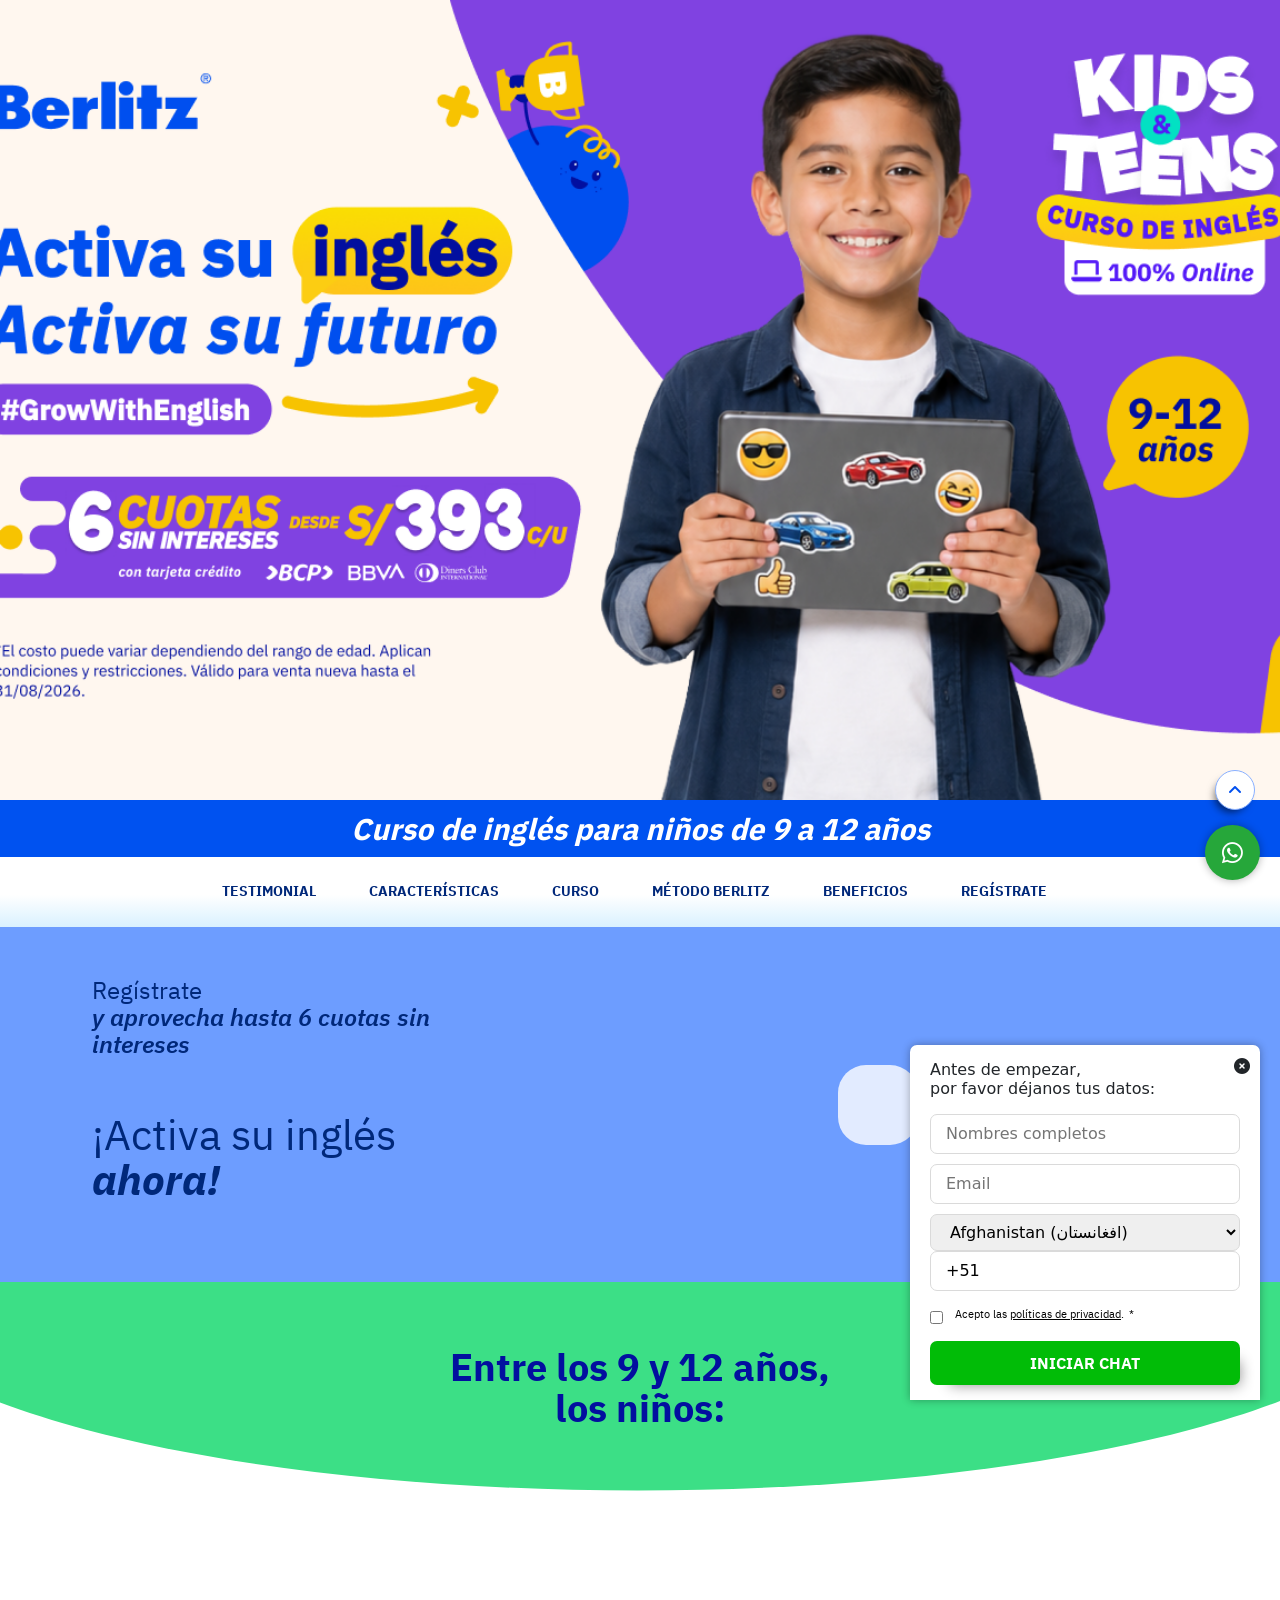
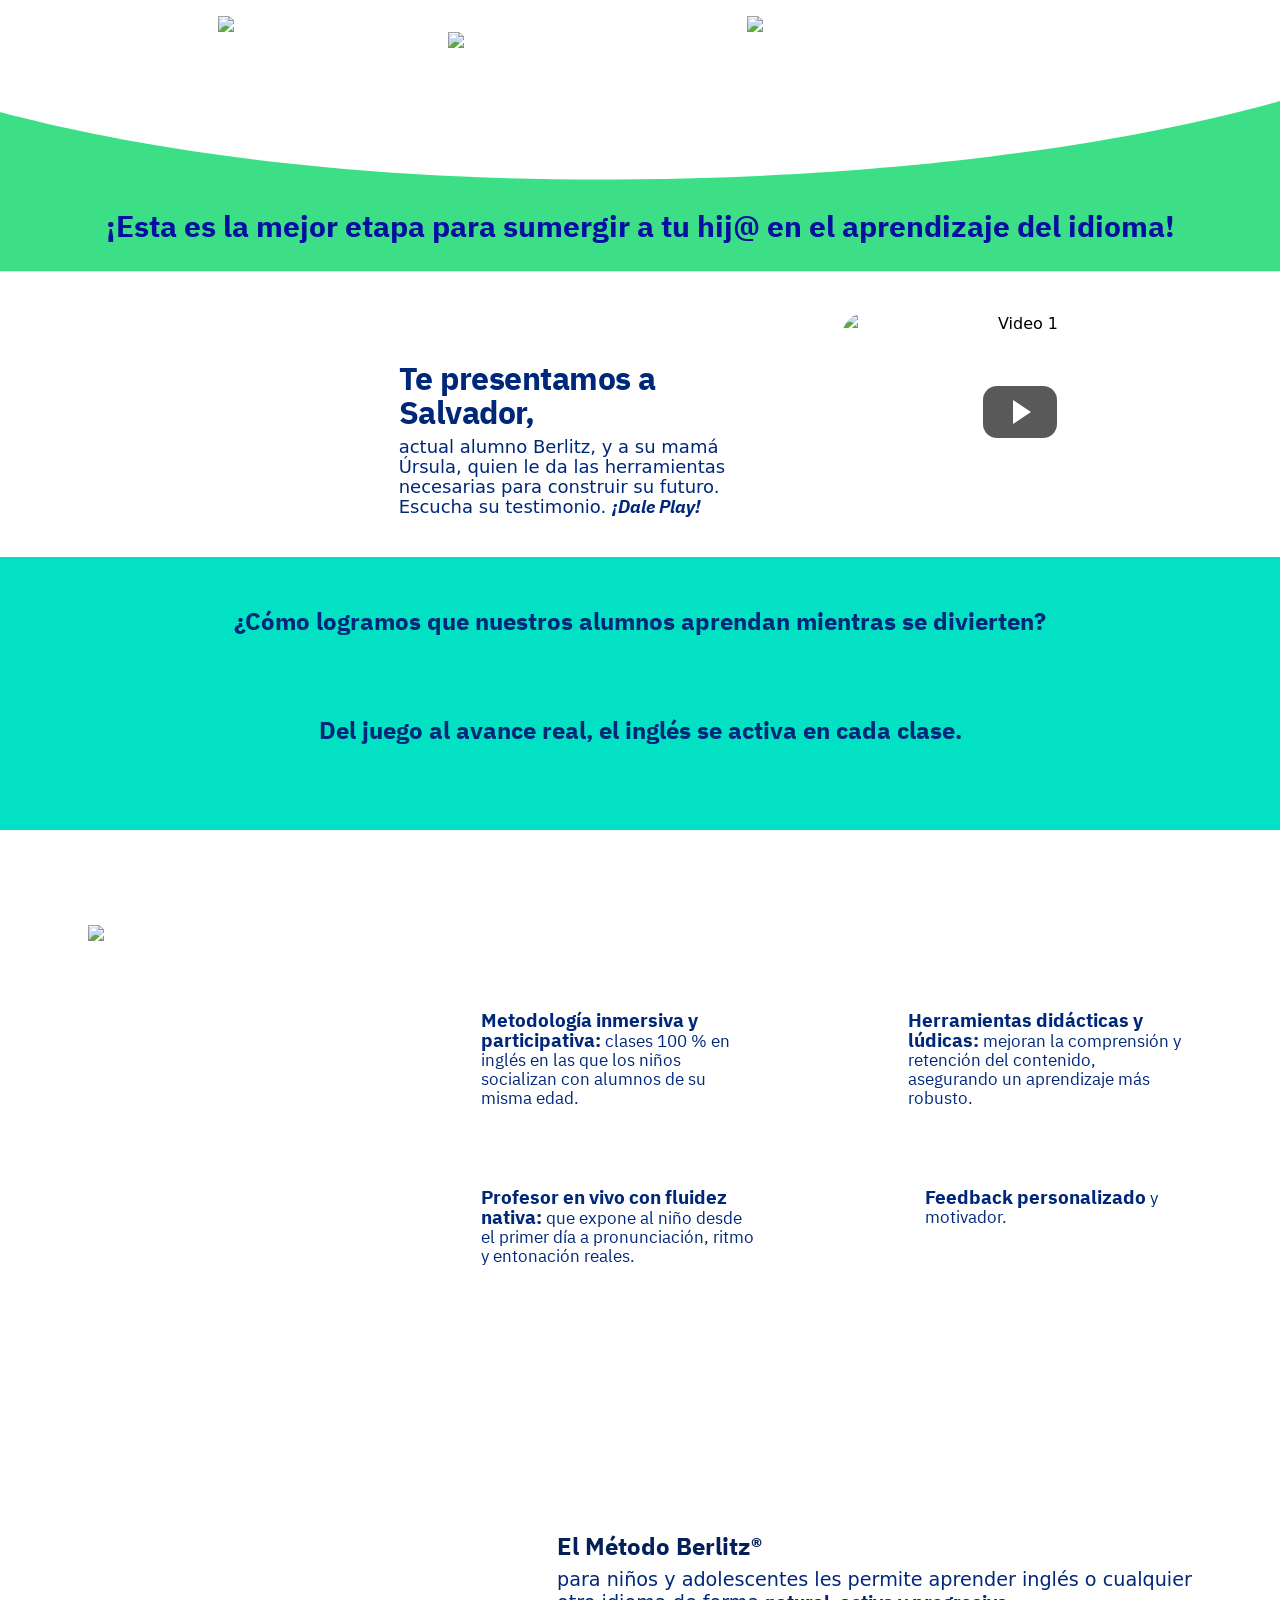
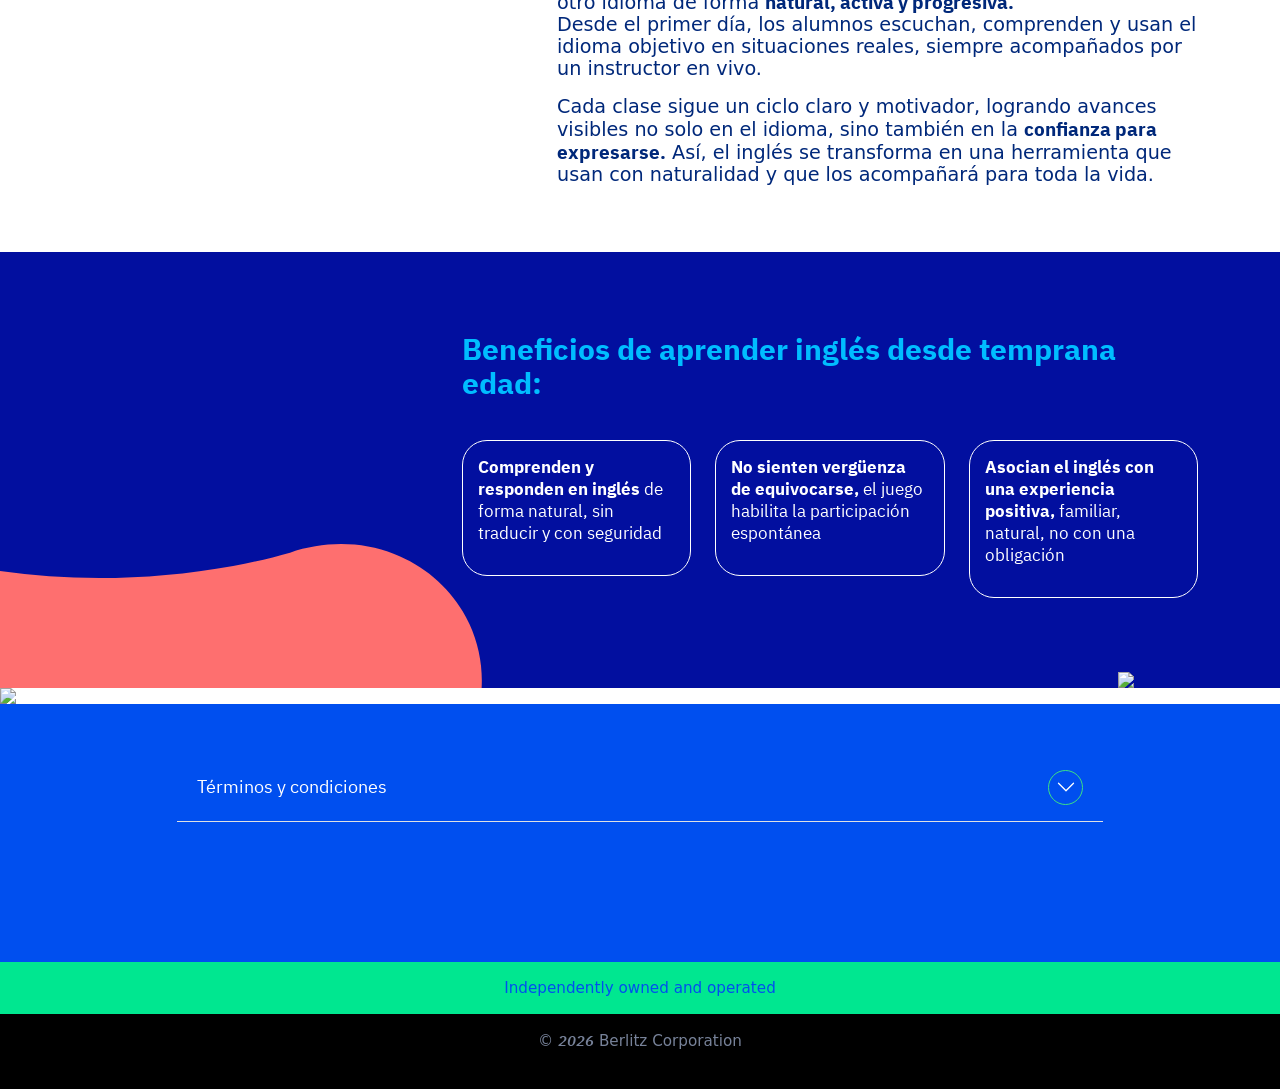
==== commit 824b8f08: "banner" ====
--- a/index.html
+++ b/index.html
@@ -172,7 +172,7 @@
     <div class="banner_principal">
 
         <div class="fondo"
-            style="background-image: url('https://github.com/enis190/assets_dev/blob/main/img/HEAD%209-12.png?raw=true'); background-size: cover;">
+            style="background-image: url('assets/img/DEK_9-12.png'); background-size: cover;">
 
             <div class="container">
                 <div class="row">
@@ -185,7 +185,7 @@
                             <!-- <img src="https://9068661.fs1.hubspotusercontent-na1.net/hubfs/9068661/assets/img/boy-7%201.png"
                                 class="personas_dsk" style="width:400px;"> -->
                             <a href="#form_principal">
-                                <img src="https://github.com/enis190/assets_dev/blob/main/img/HEAD%209-12mob.png?raw=true"
+                                <img src="assets/img/MOB9-12.png"
                                     class="personas_mob" alt=""></a>
                         </div>
                     </div>
@@ -1073,6 +1073,9 @@
                                             fraccionada en cada una de las cuotas en partes iguales. Aprobación sujeta a
                                             previa revisión de capacidad de endeudamiento.</li>
                                         <li>*Modalidad presencial sujeta a disponibilidad</li>
+                                        <li>
+                                            Para poder acceder al beneficio de compras sin intereses con tarjeta de crédito, el mínimo de compra debe ser igual o superior a 1,000 soles.
+                                        </li>
 
 
                                     </ul>
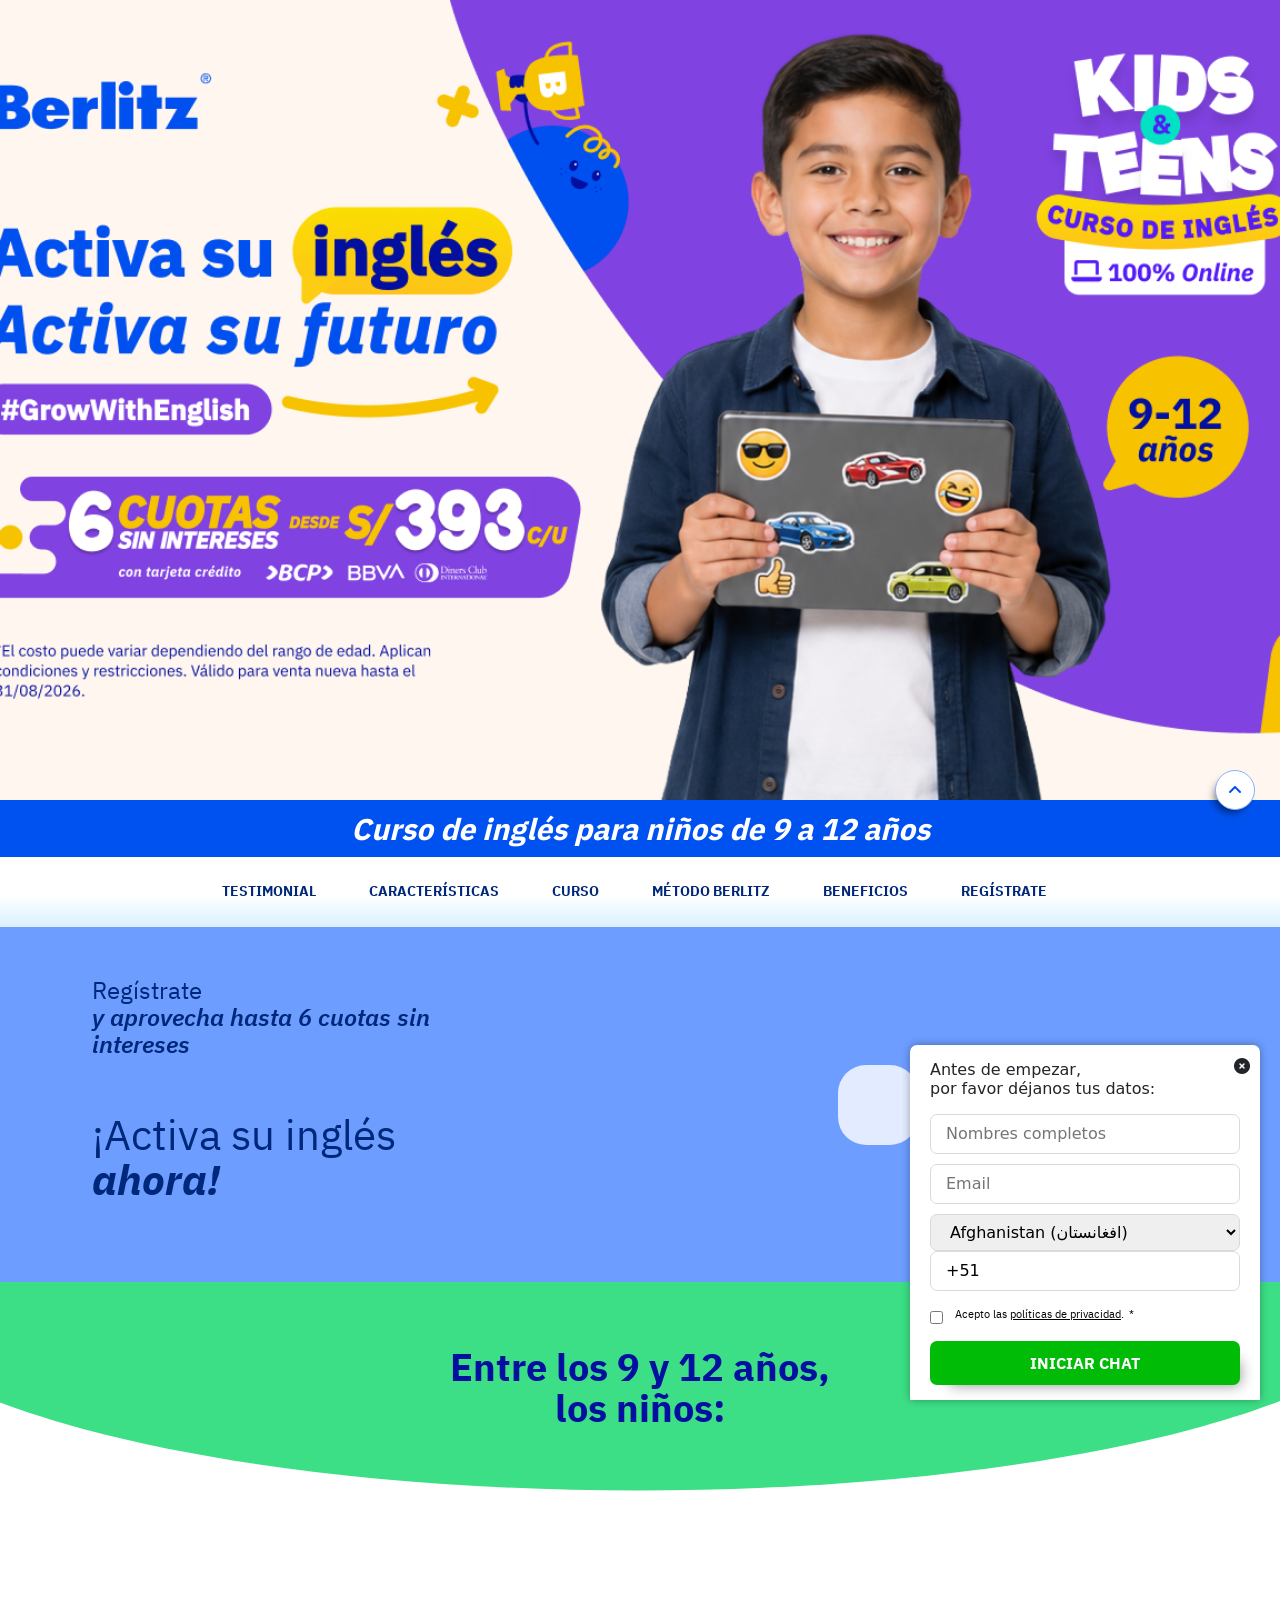
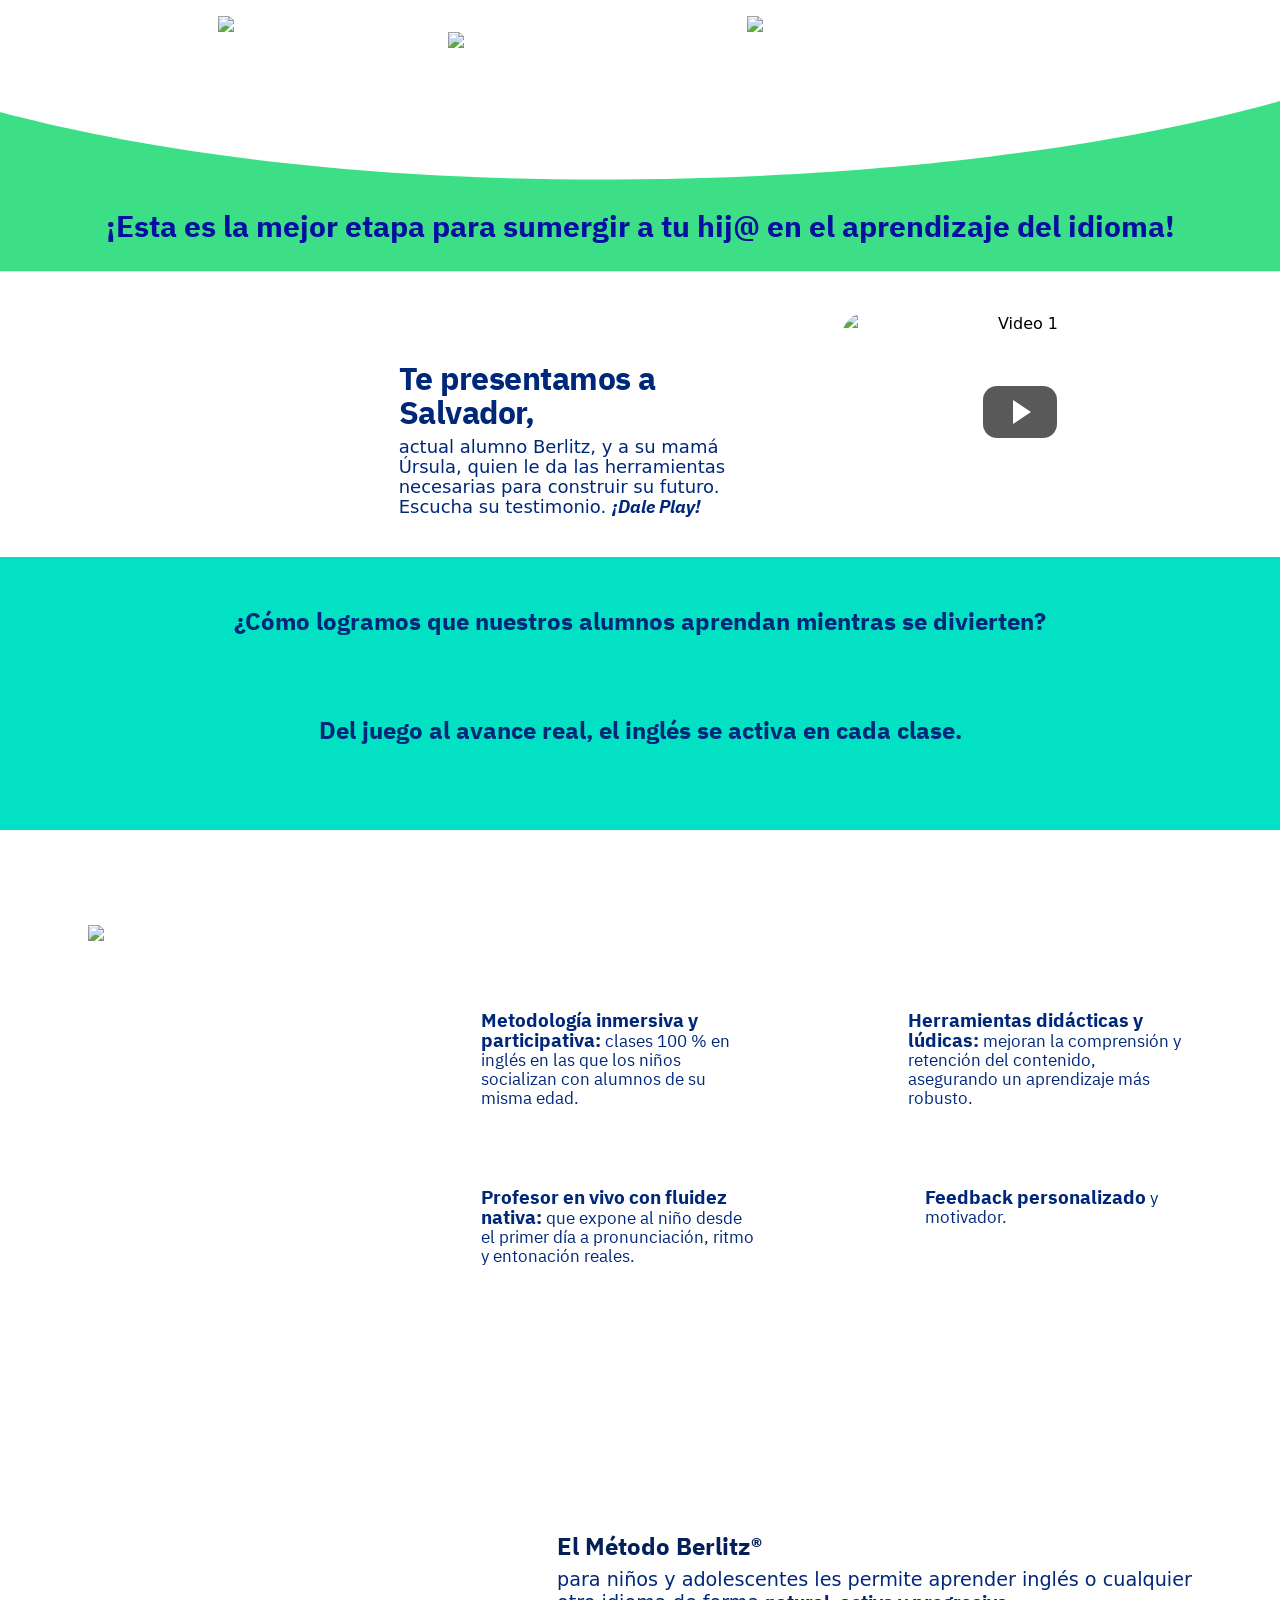
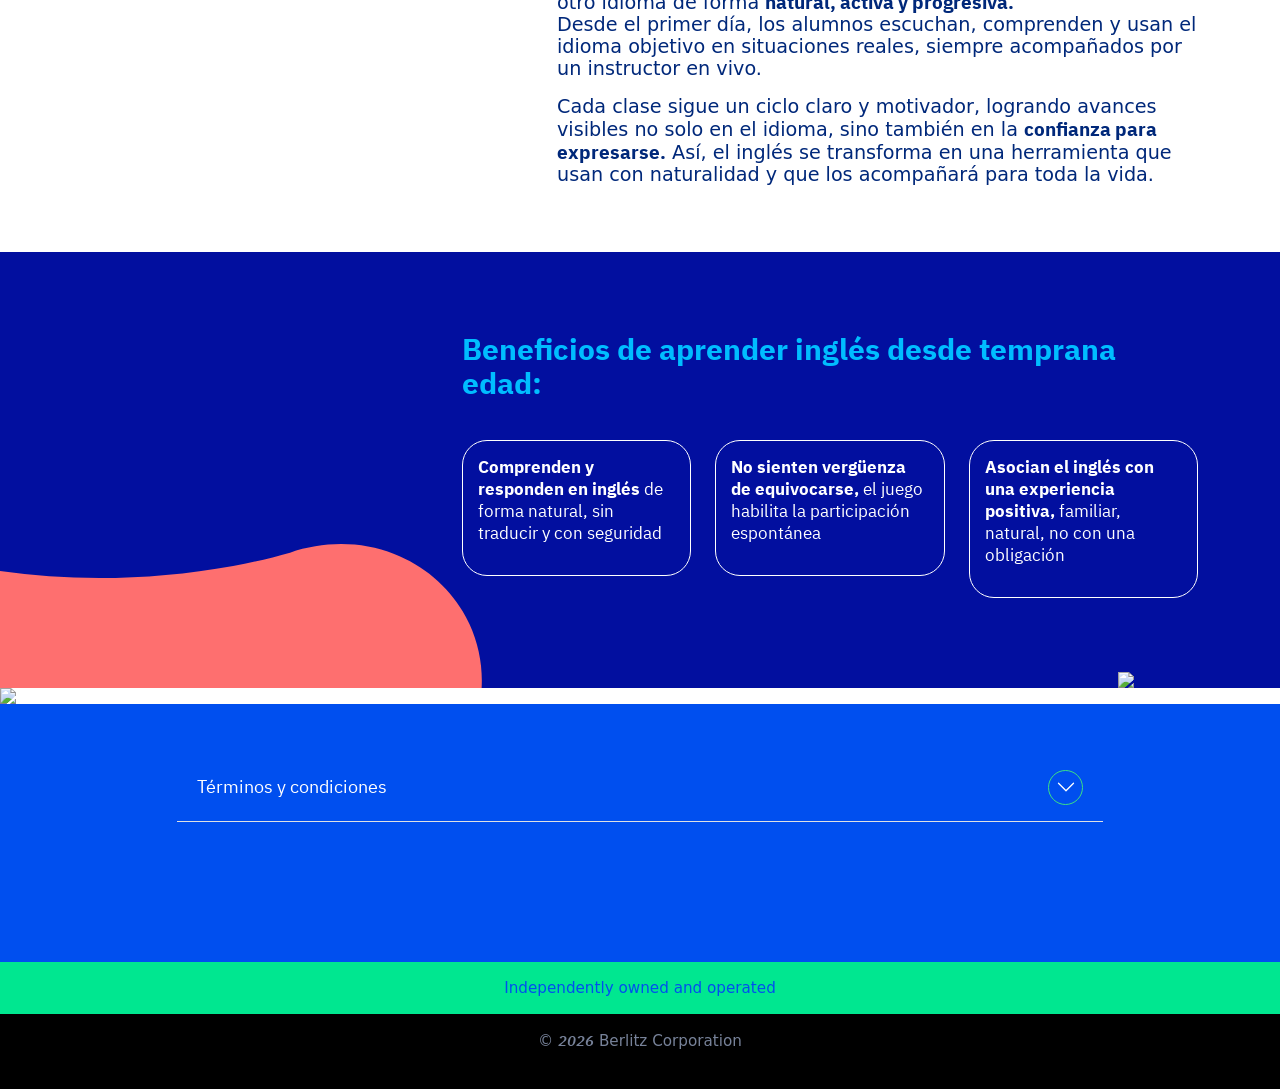
==== commit 0a2b7e77: "quitar wsp" ====
--- a/index.html
+++ b/index.html
@@ -1117,9 +1117,9 @@
 
     <!-- wsp -->
 
-    <div class="c-wsp3 active" id="btn_form_whatsapp">
+    <!-- <div class="c-wsp3 active" id="btn_form_whatsapp">
         <i class="fa-brands fa-whatsapp"></i>
-    </div>
+    </div> -->
 
     <!-- wsp fin-->
 
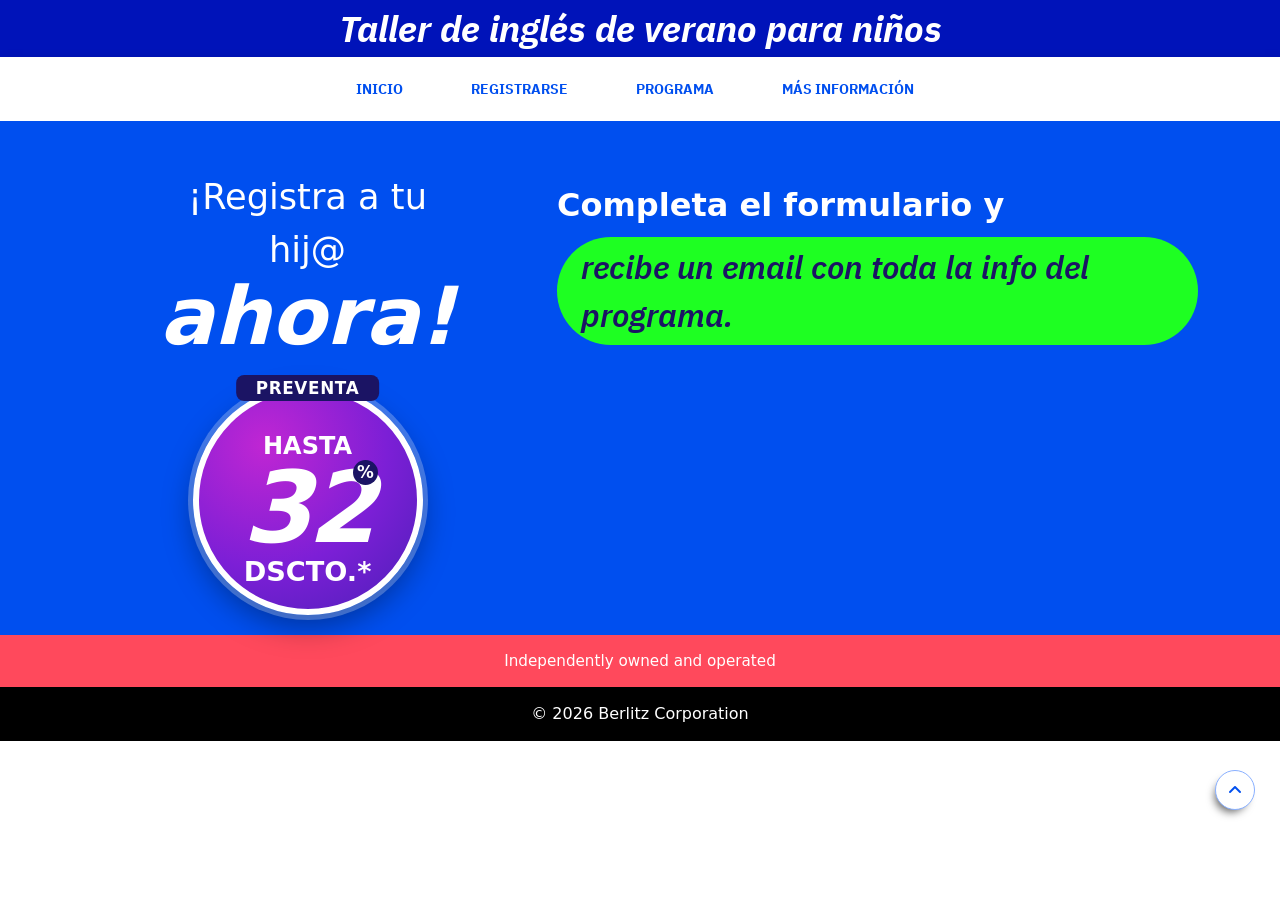
==== commit 440bce2b: "Add files via upload" ====
--- a/index.html
+++ b/index.html
@@ -1,46 +1,22 @@
-<!doctype html>
+<!DOCTYPE html>
 <html lang="es">
 
-
-
 <head>
-    <meta charset="utf-8">
-    <meta name="viewport" content="width=device-width, initial-scale=1">
-    <title>Ingles para niños - Kids&Teens</title>
-    <link rel="icon" type="image/x-icon" href="assets/img/favicon-32x32.png">
-    <style>
-        .jm-loadingpage {
-            position: fixed;
-            left: 0px;
-            top: 0px;
-            width: 100%;
-            height: 100%;
-            z-index: 999999999;
-            background-color: #004FEF;
-            display: flex;
-            justify-content: center;
-            align-items: center;
-            padding-left: 50px;
-            padding-right: 50px;
-        }
-
-        .jm-loadingpage table {
-            text-align: center;
-        }
-    </style>
-
-    <link href="assets/css/bootstrap.min.css" rel="stylesheet">
-    <link rel="stylesheet" href="assets/css/revolution/navigation.min.css">
-    <link rel="stylesheet" href="assets/css/revolution/settings.min.css">
-    <link rel="stylesheet" href="assets/css/cmln-style.css?v=202601">
-    <link rel="stylesheet" href="https://site-assets.fontawesome.com/releases/v6.5.1/css/all.css">
-    <link rel="stylesheet" href="assets/fontawesome-free-7.2.0-web/css/all.css">
+    <meta charset="utf-8" />
+    <meta name="viewport" content="width=device-width, initial-scale=1" />
+    <title>Berlitz Perú - Summer Program Kids 2027</title>
+
+    <link rel="icon" type="image/x-icon" href="assets/img/favicon-32x32.png" />
+
+    <link href="assets/css/bootstrap.min.css" rel="stylesheet" />
+    <link rel="stylesheet" href="assets/css/revolution/navigation.min.css" />
+    <link rel="stylesheet" href="assets/css/revolution/settings.min.css" />
+    <link rel="stylesheet" href="assets/css/cmln-style.css" />
     <link rel="stylesheet" href="https://cdnjs.cloudflare.com/ajax/libs/font-awesome/6.5.1/css/all.min.css">
 
-
-    <!-- slick -->
-    <link rel="stylesheet" type="text/css" href="assets/slick/slick.min.css">
-    <link rel="stylesheet" type="text/css" href="assets/slick/slick-theme.min.css">
+    <link rel="stylesheet" type="text/css" href="assets/slick/slick.min.css" />
+    <link rel="stylesheet" type="text/css" href="assets/slick/slick-theme.min.css" />
+
 
 
     <!-- Google Tag Manager -->
@@ -48,40 +24,34 @@
         (function (w, d, s, l, i) {
             w[l] = w[l] || [];
             w[l].push({
-                'gtm.start': new Date().getTime(),
-                event: 'gtm.js'
+                "gtm.start": new Date().getTime(),
+                event: "gtm.js",
             });
             var f = d.getElementsByTagName(s)[0],
                 j = d.createElement(s),
-                dl = l != 'dataLayer' ? '&l=' + l : '';
+                dl = l != "dataLayer" ? "&l=" + l : "";
             j.async = true;
-            j.src =
-                'https://www.googletagmanager.com/gtm.js?id=' + i + dl;
+            j.src = "https://www.googletagmanager.com/gtm.js?id=" + i + dl;
             f.parentNode.insertBefore(j, f);
-        })(window, document, 'script', 'dataLayer', 'GTM-PGFZW8S');
+        })(window, document, "script", "dataLayer", "GTM-PGFZW8S");
     </script>
     <!-- End Google Tag Manager -->
-
-
-
-
 </head>
 
-<body onload="loaded();">
-
+<body>
     <!-- Google Tag Manager (noscript) -->
     <noscript><iframe src="https://www.googletagmanager.com/ns.html?id=GTM-PGFZW8S" height="0" width="0"
-            style="display:none;visibility:hidden"></iframe></noscript>
+            style="display: none; visibility: hidden"></iframe></noscript>
     <!-- End Google Tag Manager (noscript) -->
 
     <div class="t_header"></div>
 
     <!-- loader -->
-    <div class="jm-loadingpage ">
+    <div class="jm-loadingpage">
         <table border="0">
             <tr>
                 <td>
-                    <img class="img-fluid" src="assets/img/berlitz-logo.png" loading="lazy">
+                    <img class="img-fluid" src="assets/img/berlitz-logo.png" loading="lazy" />
                 </td>
             </tr>
             <tr>
@@ -91,9 +61,8 @@
     </div>
     <!-- end loader -->
 
-
     <!-- Para bordes redondeados en poligonos -->
-    <svg style="visibility: hidden; position: absolute;" width="0" height="0" xmlns="http://www.w3.org/2000/svg"
+    <svg style="visibility: hidden; position: absolute" width="0" height="0" xmlns="http://www.w3.org/2000/svg"
         version="1.1">
         <defs>
             <filter id="round">
@@ -106,998 +75,248 @@
     </svg>
 
 
-    <!-- <div class="d-none d-md-block">
-        <img class="img-fluid cintillo_desk"
-            src="https://9068661.fs1.hubspotusercontent-na1.net/hubfs/9068661/assets/img/CINTILLO_DESK-1.gif"
-            alt="ingles para niños">
-    </div> -->
-
-
-    <!-- menu xs -->
-    <div id="div_menu_xs" class="container menu-xs ">
-        <div class="container">
-            <div class="row ">
-
-
-
-                <div class="col-12 item cerrar">
-                    <i id="btn-menu-xs-cerrar" class="fa-solid fa-circle-xmark fa-cmln"></i>
-                </div>
-                <!--<div class="col-12 item ">
-                    <a href="javascript:click_section('seccion_facts')" class="i_menu menu_1 ">Facts</a>
-                </div>-->
-                <div class="col-12 item ">
-                    <a href="javascript:click_section('seccion_testimonio')" class="i_menu menu_1 ">Testimonial</a>
-                </div>
-                <div class="col-12 item ">
-                    <a href="javascript:click_section('seccion_como_logramos')"
-                        class="i_menu menu_2 ">Características</a>
-                </div>
-                <div class="col-12 item ">
-                    <a href="javascript:click_section('seccion_curso')" class="i_menu menu_3 ">Curso</a>
-                </div>
-                <div class="col-12 item ">
-                    <a href="javascript:click_section('metodo')" class="i_menu menu_5 ">Método Berlitz</a>
-                </div>
-                <div class="col-12 item ">
-                    <a href="javascript:click_section('seccion_sabias_que')" class="i_menu menu_6 ">Beneficios</a>
-                </div>
-                <div class="col-12 item ">
-                    <a href="javascript:click_section('seccion_formulario')" class="i_menu menu_9 ">Registrate</a>
-                </div>
-            </div>
-        </div>
-    </div>
-    <!--end menu xs -->
-
-
-
-
-    <!-- <div class="d-block d-md-none container-fluid p-0">
-        <div class="row g-0">
-            <div class="col-12">
-                <img class="img-fluid cintillo_mob"
-                    src="https://9068661.fs1.hubspotusercontent-na1.net/hubfs/9068661/assets/img/CINTILLO_MOB-2.gif"
-                    alt="">
-            </div>
-        </div>
-    </div>
- -->
-
-
-
-
-
-    <!-- Banner Principal -->
-    <div class="banner_principal">
-
-        <div class="fondo"
-            style="background-image: url('assets/img/DEK_9-12.png'); background-size: cover;">
-
-            <div class="container">
-                <div class="row">
-                    <div class="col-md-3 order-md-last">
-                        <!-- <div class="descuento">
-                            <img src="https://9068661.fs1.hubspotusercontent-na1.net/hubfs/9068661/assets/img/DSCTO%20(1)-1.png"
-                                alt="">
-                        </div>  -->
-                        <div class="persona">
-                            <!-- <img src="https://9068661.fs1.hubspotusercontent-na1.net/hubfs/9068661/assets/img/boy-7%201.png"
-                                class="personas_dsk" style="width:400px;"> -->
-                            <a href="#form_principal">
-                                <img src="assets/img/MOB9-12.png"
-                                    class="personas_mob" alt=""></a>
-                        </div>
-                    </div>
-                    <!-- <div class="col-md-3 order-md-last">
-                         <div class="descuento">
-                            <img src="https://9068661.fs1.hubspotusercontent-na1.net/hubfs/9068661/assets/img/DSCTO%20(1)-1.png"
-                                alt="">
-                        </div>  
-                        <div class="lanzamiento d-none d-md-block">
-                            <img src="https://9068661.fs1.hubspotusercontent-na1.net/hubfs/9068661/assets/img/Group%201200.png"
-                                class="" style="max-width:250px;">
-
-                        </div>
-                    </div> -->
-                    <!-- <div class="col-md-6 order-md-1">
-                         <div class="tienes_el_talento">
-                         <img src="https://9068661.fs1.hubspotusercontent-na1.net/hubfs/9068661/assets/img/banner-principal-tienes-talento.png" alt="">
-                     </div>
-                        <div class="left_side left_side_static d-none d-md-block">
-                            <div class="subtitulo">
-                                <img src="https://9068661.fs1.hubspotusercontent-na1.net/hubfs/9068661/assets/img/Group%201196.png"
-                                    class="imagen_express"><br>
-                                 <span>
-                                    <div class="flecha"><img
-                                            src="https://9068661.fs1.hubspotusercontent-na1.net/hubfs/9068661/assets/img/flecha-amarilla.png"
-                                            alt=""></div>
-                                </span> 
-                            </div>
-
-                            <div class="img_clases_de_ingles d-none d-md-block">
-                                <img src="https://9068661.fs1.hubspotusercontent-na1.net/hubfs/9068661/assets/img/Group%201189.png"
-                                    alt="">
-                            </div>
-                            <div class="cta img-fluid">
-                                <a href="javascript:click_section('seccion_formulario')">
-                                    <img src="https://9068661.fs1.hubspotusercontent-na1.net/hubfs/9068661/assets/img/btn-kids-pe.png"
-                                        alt="">
-                                </a>
-                            </div>
-                        </div>
-
-                    </div> -->
-                    <div class="order-md-last d-none d-md-block">
-                        <!-- <div class="descuento">
-                            <img src="https://9068661.fs1.hubspotusercontent-na1.net/hubfs/9068661/assets/img/DSCTO%20(1)-1.png"
-                                alt="">
-                        </div> -->
-                        <!-- <div class="envivo">
-                            <img src="https://9068661.fs1.hubspotusercontent-na1.net/hubfs/9068661/assets/img/profesor_en_vivo.png"
-                                class="">
-
-                        </div> -->
-                    </div>
-
-
-                </div>
-
-
-
-            </div>
-        </div>
-        <div class="barra_inferior_banner" style="background-color: #0052F0;">
-            Curso de inglés para niños de 9 a 12 años
-        </div>
-
-    </div>
-
-
-    <!-- Banner Principal Fin -->
-
-
-
-
-    <!--<div class="container-fluid banner_principal_temp">
-        <div class="row">
-            <div class="col-12" style="padding: 0px;">
-                <a href="javascript:click_section('seccion_formulario')">
-                    <img src="https://9068661.fs1.hubspotusercontent-na1.net/hubfs/9068661/assets/img/berlitz-pe-landing-grupales-banner-principal-desktop.png" alt="" class="img-fluid d-none d-sm-block" style="width: 100%;">
-                    <img src="https://9068661.fs1.hubspotusercontent-na1.net/hubfs/9068661/assets/img/berlitz-pe-landing-grupales-banner-principal-mobile.png" alt="" class="img-fluid d-block d-sm-none"
-                        style="width: 100%;">
-                </a>
-
-            </div>
-        </div>
-    </div>-->
-
-    <!-- MENU -->
-    <div class="seccion_menu_desktop d-none d-lg-block">
-
-        <div class="container-fluid">
-            <div class="row">
-                <div class="col-12">
-
-                    <ul>
-                        <!-- <li><a href="javascript:click_section('seccion_facts')" class="i_menu menu_1 " id="btn_facts">Facts</a></li>-->
-                        <li><a href="javascript:click_section('seccion_testimonio')" class="i_menu menu_1 "
-                                id="btn_testimomnios">Testimonial</a></li>
-                        <li><a href="javascript:click_section('seccion_como_logramos')" class="i_menu menu_2 "
-                                id="btn_como_logramos">Características</a></li>
-                        <li><a href="javascript:click_section('seccion_curso')" class="i_menu menu_3 "
-                                id="btn_curso">Curso</a></li>
-                        <li><a href="javascript:click_section('metodo')" class="i_menu menu_5 " id="btn_metodo">Método
-                                Berlitz</a></li>
-                        <li><a href="javascript:click_section('seccion_sabias_que')" class="i_menu menu_6 "
-                                id="btn_beglobal">Beneficios</a></li>
-                        <li><a href="javascript:click_section('seccion_formulario')" class="i_menu menu_9 "
-                                id="btn_registrate">Regístrate</a></li>
-                    </ul>
-                </div>
-            </div>
-        </div>
-
-    </div>
-    <!-- END MENU -->
-
-
-    <!-- FORM -->
-    <div class="seccion_formulario formulario" id="form_principal"
-        style="background-image: url(https://9068661.fs1.hubspotusercontent-na1.net/hubfs/9068661/kidteens-bg-FORM.png);">
-        <div class="container-fluid ">
-            <div class="container-lg">
-                <div class="row">
-                    <div class="col-md-5 d-none d-sm-block">
-                        <article class="">
-                            <p class="completa">
-                                Regístrate <br> <span> y aprovecha hasta 6 cuotas sin
-                                    intereses</span>
-                            </p>
-
-                            <div class="tarjeta">
-                                <img src="https://9068661.fs1.hubspotusercontent-na1.net/hubfs/9068661/assets/img/kids-tarjetas.png"
-                                    alt="">
-                            </div>
-
-                            <p class="completa completa_2">
-
-                                ¡Activa su inglés <br><span>ahora!</span>
-                            </p>
-
-                        </article>
-                    </div>
-                    <div class="col-md-7 contenedor_caja_form">
-
-
-                        <div class="caja">
-                            <div class="txt d-block d-sm-none">
-                                <p class="completa">
-                                    Regístrate <span>y aprovecha hasta 6 cuotas sin
-                                        intereses</span>
-                                </p>
-
-                                <div class="tarjeta">
-                                    <img src="https://9068661.fs1.hubspotusercontent-na1.net/hubfs/9068661/assets/img/berlitz-pe-grupales-tarjetas.png"
-                                        alt="">
-                                </div>
-
-                                <p class="completa completa_2">
-
-                                    ¡Activa su inglés <span>ahora!</span>
-                                </p>
-                            </div>
-
-                            <div class="c-hs-form">
-
-
-                                <!-- FORM HS -->
-                                <div id="hs_form_target_widget_1614708359277"></div>
-
-                                <script
-                                    src="https://peru.berlitzuavp.live/hs/hsstatic/cos-i18n/static-1.53/bundles/project.js"></script>
-
-                                <!--[if lte IE 8]>
-                <script charset="utf-8" src="https://js.hsforms.net/forms/v2-legacy.js"></script>
-                <![endif]-->
-
-                                <script data-hs-allowed="true"
-                                    src="https://peru.berlitzuavp.live/_hcms/forms/v2.js"></script>
-
-                                <script data-hs-allowed="true">
-                                    var options = {
-                                        portalId: '9068661',
-                                        formId: '2776cca9-2d9d-47c9-a784-b1c64304ae86',
-                                        formInstanceId: '4595',
-                                        pageId: '114415670820',
-                                        region: 'na1',
-
-
-
-
-                                        pageName: "Berlitz Per\u00FA - Kids",
-
-
-                                        redirectUrl: "https://berlitz-marketing.com.pe/gracias-Kids",
-
-
-
-
-
-                                        css: '',
-                                        target: '#hs_form_target_widget_1614708359277',
-
-
-
-
-
-                                        contentType: "landing-page",
-
-
-
-                                        formsBaseUrl: '/_hcms/forms/',
-
-
-
-                                        formData: {
-                                            cssClass: 'hs-form stacked hs-custom-form'
-                                        },
-                                        onFormReady: function ($form) {
-                                            $('.hs-fieldtype-intl-phone select').val('PE');
-                                            $('.hs-fieldtype-intl-phone select').trigger('change');
-                                        }
-                                    };
-
-                                    options.getExtraMetaDataBeforeSubmit = function () {
-                                        var metadata = {};
-
-
-                                        if (hbspt.targetedContentMetadata) {
-                                            var count = hbspt.targetedContentMetadata.length;
-                                            var targetedContentData = [];
-                                            for (var i = 0; i < count; i++) {
-                                                var tc = hbspt.targetedContentMetadata[i];
-                                                if (tc.length !== 3) {
-                                                    continue;
-                                                }
-                                                targetedContentData.push({
-                                                    definitionId: tc[0],
-                                                    criterionId: tc[1],
-                                                    smartTypeId: tc[2]
-                                                });
-                                            }
-                                            metadata["targetedContentMetadata"] = JSON.stringify(targetedContentData);
-                                        }
-
-                                        return metadata;
-                                    };
-
-                                    hbspt.forms.create(options);
-                                </script>
-                                <!-- END FORM HS -->
-                            </div>
-
-
-                        </div>
-                    </div>
-                </div>
-            </div>
-        </div>
-
-    </div>
-    <!-- END FORM -->
-
-
-
-
-    <!-- Grupo de Edades  -->
-
-
-
-    <section class="seccion_grupo_edades">
-        <div class="arco_superior">
-            <svg width="1408" height="209" viewBox="0 0 1408 209" fill="none" xmlns="http://www.w3.org/2000/svg">
-                <path
-                    d="M1484 0C1484 55.2976 1401.61 108.33 1254.96 147.432C1108.3 186.533 909.399 208.5 702 208.5C494.601 208.5 295.696 186.533 149.043 147.432C2.3891 108.33 -80 55.2977 -80 3.14826e-05L702 0L1484 0Z"
-                    fill="#3CDF86" />
-            </svg>
-            <div class="cruz_azul">
-                <img src="https://9068661.fs1.hubspotusercontent-na1.net/hubfs/9068661/assets/img/kids-teens-cruz-azul.png"
-                    alt="">
-            </div>
-
-            <div class="txt">
-                Entre los 9 y 12 años, <br> los niños:
-            </div>
-        </div>
-        <div class="container">
-            <div class="row align-items-center">
-                <div class="col-md-6">
-                    <img src="https://9068661.fs1.hubspotusercontent-na1.net/hubfs/9068661/assets/img/kids-teens-grupoedades-txt-1.png"
-                        class="txt_1">
-                </div>
-                <div class="col-md-6">
-                    <img src="https://9068661.fs1.hubspotusercontent-na1.net/hubfs/9068661/assets/img/kids-teens-grupoedades-txt-3.png"
-                        class="txt_2">
-                </div>
-                <div class="col-md-12">
-                    <img src="https://9068661.fs1.hubspotusercontent-na1.net/hubfs/9068661/assets/img/kids-teens-grupoedades-txt-2.png"
-                        class="txt_3">
-                </div>
-            </div>
-        </div>
-        <div class="bola_roja">
-            <img src="https://9068661.fs1.hubspotusercontent-na1.net/hubfs/9068661/assets/img/kids-teens-bola-roja.png"
-                alt="">
-        </div>
-        <div class="arco_inferior">
-            <svg width="1408" height="192" viewBox="0 0 1408 192" fill="none" xmlns="http://www.w3.org/2000/svg">
-                <path d="M682.5 99.5C1073.5 97.5 1324.5 32.5 1408 0V191.268H0V13C68 35.5 293.363 101.49 682.5 99.5Z"
-                    fill="#3CDF86" />
-            </svg>
-            <div class="txt">
-                ¡Esta es la mejor etapa para sumergir a tu hij@ en el aprendizaje del idioma!
-            </div>
-        </div>
-    </section>
-
-
-
-
-
-
-
-    <!-- Grupo de Edades FIN -->
-
-    <!-- Testimonio -->
-    <!--IMAGENES DE FONDO
-     https://9068661.fs1.hubspotusercontent-na1.net/hubfs/9068661/assets/img/kids_pe_fondo_testimonios_desktop.png
-     https://9068661.fs1.hubspotusercontent-na1.net/hubfs/9068661/assets/img/kids_pe_fondo_testimonios_mobil.png
-     -->
-
-    <div class="container-fluid seccion_testimonio" id="seccionTestimonio"
-        style="background-image: url(https://9068661.fs1.hubspotusercontent-na1.net/hubfs/9068661/kidsteens-bg-testimonios.png);">
-        <div class="container">
-
-            <div class="row">
-                <div class="col-md-8">
-                    <div class="row">
-                        <div class="col-md-5">
-                            <div class="testimonio_persona">
-                                <img src="https://9068661.fs1.hubspotusercontent-na1.net/hubfs/9068661/assets/img/kids_pe_caricatura_testimonio.png"
-                                    class="img-fluid d-none d-sm-block" style="max-width: 250px;" alt="">
-
-                            </div>
-                        </div>
-                        <div class="col-md-6">
-                            <div class="texto">
-                                <h2 class="mt-md-4">Te presentamos a Salvador,</h2>
-                                <p class="mb-3">actual alumno Berlitz, y a su mamá Úrsula, quien le da las herramientas
-                                    necesarias para construir su futuro.
-                                    Escucha su testimonio. <span>¡Dale Play!</span></p>
-                            </div>
-
-                        </div>
-                    </div>
-
-                </div>
-                <div class="col-md-4">
-                    <div class="yt-carousel" id="ytCarousel">
-                        <div class="yt-track">
-                            <div class="yt-slide d-none d-sm-block" data-video-id="dT27Mfk6HXQ">
-                                <button class="yt-poster" type="button" aria-label="Play video">
-                                    <img src="https://9068661.fs1.hubspotusercontent-na1.net/hubfs/9068661/assets/img/kids_pe_caratula_testimonios.png"
-                                        alt="Video 1" loading="lazy" />
-                                    <span class="yt-play"></span>
-                                </button>
-                            </div>
-                            <div class="yt-slide d-block d-sm-none" data-video-id="hmUuQyOMxOE">
-                                <button class="yt-poster" type="button" aria-label="Play video">
-                                    <img src="https://9068661.fs1.hubspotusercontent-na1.net/hubfs/9068661/assets/img/kids-caratula-mob.png"
-                                        alt="Video 1" loading="lazy" />
-                                    <span class="yt-play"></span>
-                                </button>
-                            </div>
-                        </div>
-                    </div>
-                </div>
-
-            </div>
-        </div>
-    </div>
-
-    <!-- Testimonio Fin -->
-
-
-
-    <!-- COMO LOGRAMOS -->
-    <div class="seccion_como_logramos" id="seccionLogramos">
-
-        <div class="container">
-            <div class="row">
-                <div class="col-12">
-                    <h2>
-                        ¿Cómo logramos que nuestros alumnos aprendan mientras se divierten?
-                    </h2>
-                </div>
-                <div class="col-12">
-                    <div class="lista_items">
-                        <div class="row">
-                            <div class="col-12 col-md-4 px-0 px-md-3">
-                                <article>
-                                    <img src="https://9068661.fs1.hubspotusercontent-na1.net/hubfs/9068661/assets/img/kids-logros-item1.png"
-                                        alt="" class="img-fluid d-none d-md-block">
-                                    <img src="https://9068661.fs1.hubspotusercontent-na1.net/hubfs/9068661/assets/img/kids_pe_como_lo_logramos_1_mobil.png"
-                                        alt="" class="img-fluid d-block d-md-none w-100">
-                                </article>
-                            </div>
-                            <div class="col-12 col-md-4 px-0 px-md-3">
-                                <article>
-                                    <img src="https://9068661.fs1.hubspotusercontent-na1.net/hubfs/9068661/assets/img/Group%20912-1.png"
-                                        alt="" class="img-fluid d-none d-md-block">
-                                    <img src="https://9068661.fs1.hubspotusercontent-na1.net/hubfs/9068661/assets/img/Group%20917-1.png"
-                                        alt="" class="img-fluid d-block d-md-none">
-                                </article>
-                            </div>
-                            <div class="col-12 col-md-4 px-0 px-md-3">
-                                <article>
-                                    <img src="https://9068661.fs1.hubspotusercontent-na1.net/hubfs/9068661/assets/img/kids-logros-item3.png"
-                                        alt="" class="img-fluid d-none d-md-block">
-                                    <img src="https://9068661.fs1.hubspotusercontent-na1.net/hubfs/9068661/assets/img/kids_pe_como_lo_logramos_3_mobil.png"
-                                        alt="" class="img-fluid d-block d-md-none">
-
-                                </article>
-                            </div>
-                        </div>
-                    </div>
-                </div>
-
-                <div class="col-12">
-                    <h2>Del juego al avance real, el inglés se activa en cada clase.</h2>
-                </div>
-            </div>
-        </div>
-
-        <div class="cara">
-            <img src="https://9068661.fs1.hubspotusercontent-na1.net/hubfs/9068661/kidsteens-logramos-cara.png" alt="">
-            <!--cara de otra posicion : <img src="https://9068661.fs1.hubspotusercontent-na1.net/hubfs/9068661/assets/img/kidsteens_sabias_que_cara.png">-->
-        </div>
-    </div>
-    <!-- COMO LOGRAMOS FIN -->
-
-    <!-- CURSO -->
-    <div class="seccion_curso" id="seccionCurso">
-        <div class="container">
-            <div class="row">
-                <div class="col-lg-3">
-                    <div class="left_side d_dsk">
-                        <div class="logo_curso">
-                            <img src="https://9068661.fs1.hubspotusercontent-na1.net/hubfs/9068661/assets/img/Group%20375.png"
-                                alt="" class="img-fluid w-60">
-                        </div>
-                        <div class="cursos_profesor_en_vivo">
-                            <img src="https://9068661.fs1.hubspotusercontent-na1.net/hubfs/9068661/B2B/Picture-Jesus/B2S/box-clases-online.png"
-                                class="pb-2">
-                            <!-- <img src="https://9068661.fs1.hubspotusercontent-na1.net/hubfs/9068661/assets/img/Group%201100%20(1).png"
-                                class="pb-2">
-                            <img src="https://9068661.fs1.hubspotusercontent-na1.net/hubfs/9068661/assets/img/Group%201101%20(1).png"
-                                class="pb-2"> -->
-                        </div>
-                    </div>
-                    <div class="row">
-                        <div class="col-6">
-                            <div class="left_side d_mob">
-                                <div class="cursos_profesor_en_vivo">
-                                    <img src="https://9068661.fs1.hubspotusercontent-na1.net/hubfs/9068661/assets/img/Group%20375.png"
-                                        alt="" class="img-fluid w-60 pb-2">
-                                </div>
-                                <div class="cursos_profesor_en_vivo">
-                                    <img src="https://9068661.fs1.hubspotusercontent-na1.net/hubfs/9068661/assets/img/Group%201099%20(2).png"
-                                        alt="" class="img-fluid w-60 pb-2">
-                                </div>
-                            </div>
-
-                        </div>
-                        <!-- <div class="col-6">
-                            <div class="left_side d_mob">
-                                <div class="cursos_profesor_en_vivo">
-                                    <img src="https://9068661.fs1.hubspotusercontent-na1.net/hubfs/9068661/assets/img/Group%201102.png"
-                                        class="pb-2">
-                                </div>
-                            </div>
-
-                        </div>
-                        <div class="col-12">
-                            <div class="left_side d_mob">
-                                <div class="inicio">
-                                    <img src="https://9068661.fs1.hubspotusercontent-na1.net/hubfs/9068661/assets/img/Group%201101%20(2).png"
-                                        class="pb-2">
-                                </div>
-                            </div>
-
-                        </div> -->
-                    </div>
-
-                </div>
-                <div class="col-lg-9" style="margin-top: 30px;">
-                    <div class="texto">
-                        <span>Un programa diseñado para ellos:</span>
-                    </div>
-                    <div class="lista_items">
-                        <div class="row">
-                            <div class="col-md-6">
-                                <article class="bottom_article last_article">
-                                    <img src="https://9068661.fs1.hubspotusercontent-na1.net/hubfs/9068661/assets/img/Group%20919-1.png"
-                                        alt="">
-                                    <div class="texto">
-                                        <span>Metodología inmersiva y participativa:</span> clases 100 % en inglés en
-                                        las que los niños socializan con alumnos de su misma edad.
-                                    </div>
-                                </article>
-                            </div>
-                            <div class="col-md-6">
-                                <article class="bottom_article last_article">
-                                    <img src="https://9068661.fs1.hubspotusercontent-na1.net/hubfs/9068661/assets/img/Group%20920-1.png"
-                                        alt="">
-                                    <div class="texto">
-                                        <span>Herramientas didácticas y lúdicas:</span> mejoran la comprensión y
-                                        retención del contenido, asegurando un aprendizaje más robusto.
-                                    </div>
-                                </article>
-                            </div>
-                            <div class="col-md-6">
-                                <article class="bottom_article last_article">
-                                    <img src="https://9068661.fs1.hubspotusercontent-na1.net/hubfs/9068661/assets/img/Group%20921-1.png"
-                                        alt="">
-                                    <div class="texto">
-                                        <span>Profesor en vivo con fluidez nativa:</span> que expone al niño desde el
-                                        primer día a pronunciación, ritmo y entonación reales.
-                                    </div>
-                                </article>
-                            </div>
-                            <div class="col-md-6">
-                                <article class="bottom_article last_article">
-                                    <img src="https://9068661.fs1.hubspotusercontent-na1.net/hubfs/9068661/assets/img/Group%20922-1.png"
-                                        alt="">
-                                    <div class="texto">
-                                        <span>Feedback personalizado </span>y motivador.
-                                    </div>
-                                </article>
-                            </div>
-                        </div>
-                    </div>
-                    <div class="texto">
-                        Más que un curso de inglés, una <span>habilidad</span> que crece con ellos.
-                    </div>
-                </div>
-            </div>
-        </div>
-        <div class="col-lg-12">
-            <a href="javascript:click_section('seccion_formulario')">
-                <img src="https://9068661.fs1.hubspotusercontent-na1.net/hubfs/9068661/assets/img/btn-kids-pe.png"
-                    class="img-fluid d-none d-sm-block  mx-auto" alt="" style="max-width: 280px;">
-            </a>
-        </div>
-    </div>
-    </div>
-    <!-- CURSO FIN -->
-
-
-    <!-- METODO -->
-    <div class="seccion_metodo">
-        <div id="contenido_5" class="container c-container metodo" id="seccionMetodo">
-
-            <div class="row">
-                <div class="col-md-5 txt">
-
-                    <div class="row">
-                        <div class="col-sm-6 offset-sm-3 col-md-10 offset-md-2">
-                            <picture>
-
-                                <source
-                                    srcset="https://9068661.fs1.hubspotusercontent-na1.net/hubfs/9068661/assets/img/kids_pe_metodo.png"
-                                    type="image/png">
-                                <img class="img-fluid"
-                                    data-src="https://9068661.fs1.hubspotusercontent-na1.net/hubfs/9068661/assets/img/kids_pe_metodo.png"
-                                    loading="lazy">
-                            </picture>
-                        </div>
-                    </div>
-                </div>
-                <div class="col-md-7">
-                    <h3>
-                        El Método Berlitz®
-                    </h3>
-
-                    <div class="txt_desktop d-none d-sm-block">
-                        <p>para niños y adolescentes les permite aprender inglés o cualquier otro idioma de forma
-                            <strong>natural, activa y progresiva.</strong><br> Desde el primer día, los alumnos
-                            escuchan, comprenden y usan el idioma objetivo en situaciones reales, siempre acompañados
-                            por un instructor en vivo.
-
-                        <p>Cada clase sigue un ciclo claro y motivador, logrando avances visibles no solo en el idioma,
-                            sino también en la <strong>confianza para expresarse.</strong> Así, el inglés se transforma
-                            en una herramienta que usan con naturalidad y que los acompañará para toda la vida.</p>
-
-
-                    </div>
-
-                    <div class="txt_mobile d-block d-sm-none">
-                        <p>para niños y adolescentes les permite aprender inglés o cualquier otro idioma de forma
-                            <strong>natural, activa y progresiva.</strong><br> Desde el primer día, los alumnos
-                            escuchan, comprenden y usan el idioma objetivo en situaciones reales, siempre acompañados
-                            por un instructor en vivo.
-
-                        <p>Cada clase sigue un ciclo claro y motivador, logrando avances visibles no solo en el idioma,
-                            sino también en la <strong>confianza para expresarse.</strong> Así, el inglés se transforma
-                            en una herramienta que usan con naturalidad y que los acompañará para toda la vida.</p>
-                    </div>
-
-                </div>
-            </div>
-
-        </div>
-    </div>
-    <!-- END METODO -->
-
-
-
-
-
-
-
-
+
+
+
+    <!-- header -->
     <div id="header_page" class="container-fluid header">
         <div class="container mt-4">
             <div class="row">
                 <div class="col-4 col-md-2 logo d-block d-sm-none">
                     <picture>
-                        <source srcset="assets/img/berlitz-logo.png" type="image/png">
-                        <img class="img-fluid" data-src="assets/img/berlitz-logo.png" loading="lazy">
+                        <source srcset="assets/img/berlitz-logo.png" type="image/png" />
+                        <img class="img-fluid" data-src="assets/img/berlitz-logo.png" loading="lazy" />
                     </picture>
                 </div>
                 <div class="col-md-5 offset-md-3 call">
-
-                    <a id="btn-menu-xs-abrir" class="btn-menu d-block d-lg-none"><i class="fa-solid fa-bars"></i>
-                        <span>MENU</span>
-                    </a>
-                </div>
-            </div>
-        </div>
-    </div>
-
-
-
-
-
-
-
-
-
-
-
-
-
-
-
-    <!-- SABIAS QUE -->
-    <!--IMAGENES DE FONDO
- https://9068661.fs1.hubspotusercontent-na1.net/hubfs/9068661/assets/img/SAB%C3%8DAS%20QU%C3%89%20(2).png
- https://9068661.fs1.hubspotusercontent-na1.net/hubfs/9068661/assets/img/SAB%C3%8DAS%20QU%C3%89%20(3).png
- -->
-    <section class="seccion_sabias_que">
-
+                    <a id="btn-menu-xs-abrir" class="btn-menu d-block d-lg-none"><i class="fa-solid fa-bars"></i></a>
+                </div>
+            </div>
+        </div>
+    </div>
+    <!-- end header -->
+
+
+
+
+
+    <div id="slider_page" class="container-fluid cmln-slider header2"></div>
+    <div class="container-fluid">
+        <div class="row">
+            <div class="col-12" style="padding: 0px">
+                <a href="javascript:click_section('formulario')">
+                    <img src="https://9068661.fs1.hubspotusercontent-na1.net/hubfs/9068661/assets/img/Kids_Desktop_banner.png"
+                        alt="" class="img-fluid d-none d-sm-block" style="width: 100%" />
+                    <img src="https://9068661.fs1.hubspotusercontent-na1.net/hubfs/9068661/assets/img/banner_kids_mob.png"
+                        alt="" class="img-fluid d-block d-sm-none" style="width: 100%" />
+                </a>
+            </div>
+        </div>
+    </div>
+
+    <div class="barra_inferior_banner2" style="background-color: #0013b9;">
+        <div class="reveal_div reveal reveal_scale_2"> <span class="bolder">Taller de inglés de verano para niños</span> <span class="d-none d-sm-block"></span></div>
+    </div>
+
+
+
+    <!-- INFO -->
+    <div id="slider_page" class="container-fluid cmln-slider"></div>
+    <div class="container-fluid">
+        <div class="row">
+            <div class="col-12" style="padding: 0px">
+                <a href="javascript:click_section('crash')">
+                    <img src="https://9068661.fs1.hubspotusercontent-na1.net/hubfs/9068661/assets/img/info_programa.png"
+                        alt="" class="img-fluid d-none d-sm-block" style="width: 100%" />
+                    <img src="https://9068661.fs1.hubspotusercontent-na1.net/hubfs/9068661/assets/img/info_kids_mob.png"
+                        alt="" class="img-fluid d-block d-sm-none" style="width: 100%" />
+                </a>
+            </div>
+        </div>
+    </div>
+    <!-- END INFO -->
+
+
+    <!-- MENU -->
+    <div class="container-fluid c-menu d-none d-lg-block">
+        <div class="container-fluid">
+            <div class="row">
+                <div class="col-12">
+                    <ul>
+                        <!-- <li>
+                                <a
+                                    href="javascript:click_section('promos')"
+                                    class="i_menu menu_1">Promoción</a>
+                            </li> -->
+
+                        <li>
+                            <a href="javascript:click_section('header')" class="i_menu menu_2">Inicio</a>
+                        </li>
+                        <li>
+                            <a href="javascript:click_section('formulario')" class="i_menu menu_4">Registrarse</a>
+                        </li>
+                        <li>
+                            <a href="javascript:click_section('header')" class="i_menu menu_5">Programa</a>
+                        </li>
+                        <li>
+                            <a href="javascript:click_section('slider2')" class="i_menu menu_6">Más información</a>
+                        </li>
+
+                    </ul>
+                </div>
+            </div>
+        </div>
+    </div>
+    <!-- END MENU -->
+
+    <!-- menu xs -->
+    <div id="div_menu_xs" class="container menu-xs">
         <div class="container">
-            <div class="row align-items-start">
-
-                <div class="col-12 col-md-4 sabias-que__intro">
-                    <div class="img-fluid img_junior">
-                        <img src="https://9068661.fs1.hubspotusercontent-na1.net/hubfs/9068661/assets/img/Group%201354.png"
-                            alt="">
-                    </div>
-
-                    <!-- <div class="texto_amarillo">
-                        Lo que hoy parece un juego, mañana será una habilidad clave para su desarrollo.
+            <div class="row">
+                <div class="col-12 item cerrar">
+                    <i id="btn-menu-xs-cerrar" class="fa-solid fa-circle-xmark fa-cmln"></i>
+                </div>
+                <!-- <div class="col-12 item">
+                        <a href="javascript:click_section('promos')" class="i_menu menu_1">Promoción</a>
                     </div> -->
 
-                    <div class="texto_img">
-                        <div class="cinta">
-                            <svg width="1213" height="651" viewBox="0 0 1213 651" fill="none"
-                                xmlns="http://www.w3.org/2000/svg">
-                                <path
-                                    d="M101.43 -321.778C94.3022 -356.427 75.9395 -388.576 47.8586 -410.914C19.799 -433.254 -15.3276 -443.988 -50.346 -440.701C-85.3644 -437.415 -117.881 -420.333 -141.293 -393.162C-164.728 -365.989 -176.788 -330.985 -177.345 -295.615C-177.345 -295.615 -177.345 -295.615 -177.345 -295.615C-176.666 -259.713 -173.082 -228.548 -168.282 -197.842C-123.985 63.4612 15.4136 295.324 214.55 464.762C214.55 464.762 214.55 464.762 214.55 464.762C449.651 669.309 790.926 694.685 1051.02 589.987C1080.08 578.495 1108.89 565.395 1138.44 548.878C1168.92 530.764 1193.23 502.739 1205.01 468.775C1216.8 434.83 1215.24 398.037 1200.44 366.016C1185.65 333.995 1158.65 308.953 1125.16 295.926C1091.66 282.879 1054.56 283.224 1021.01 294.691C1021.01 294.691 1021.01 294.691 1021.01 294.691C1004.19 299.546 984.28 304.24 964.168 307.919C769.79 342.781 578.328 302.094 448.423 188.766C448.423 188.766 448.423 188.766 448.423 188.766C305.296 67.7644 186.605 -93.0789 119.287 -267.797C111.997 -287.032 105.626 -306.919 101.43 -321.778Z"
-                                    fill="#FE6F6F" />
-                            </svg>
-                        </div>
-                        <img src="https://9068661.fs1.hubspotusercontent-na1.net/hubfs/9068661/assets/img/kids_frase.png"
-                            alt="">
-                    </div>
-                </div>
-
-                <div class="col-12 col-md-8">
-
-                    <h2>
-                        Beneficios de aprender inglés desde temprana edad:
-                    </h2>
-
-                    <!-- CARTILLAS -->
-                    <div class="lista_cards">
-                        <div class="row d-none d-md-flex ">
-
-                            <div class="col-md-4">
-                                <article class="sabias_que_card">
-                                    <div class="imagen"><img
-                                            src="https://9068661.fs1.hubspotusercontent-na1.net/hubfs/9068661/assets/img/kids-sabias-item-1.png"
-                                            alt=""></div>
-                                    <div class="caja">
-                                        <p>
-                                            <strong>Comprenden y responden en inglés </strong>
-                                            de forma natural, sin traducir y con seguridad
-                                        </p>
-                                    </div>
-                                </article>
-                            </div>
-
-                            <div class="col-md-4">
-                                <article class="sabias_que_card">
-                                    <div class="imagen"><img
-                                            src="https://9068661.fs1.hubspotusercontent-na1.net/hubfs/9068661/assets/img/kids-sabias-item-2.png"
-                                            alt=""></div>
-                                    <div class="caja">
-                                        <p>
-                                            <strong>No sienten vergüenza de equivocarse, </strong>
-                                            el juego habilita la participación espontánea
-                                        </p>
-                                    </div>
-                                </article>
-                            </div>
-
-                            <div class="col-md-4">
-                                <article class="sabias_que_card">
-                                    <div class="imagen">
-                                        <img src="https://9068661.fs1.hubspotusercontent-na1.net/hubfs/9068661/assets/img/kids-sabias-item-3.png"
-                                            alt="">
-                                    </div>
-                                    <div class="caja">
-                                        <p>
-                                            <strong>Asocian el inglés con una experiencia positiva, </strong>
-                                            familiar, natural, no con una obligación
-                                        </p>
-                                    </div>
-                                </article>
-                            </div>
-
-                        </div>
-                    </div>
-
-
-                    <!-- MOBILE: CARRUSEL -->
-                    <div class="d-md-none sabias-que-carousel">
-                        <div id="sabiasQueCarousel" class="carousel slide">
-
-                            <div class="carousel-inner">
-
-                                <div class="carousel-item active">
-                                    <div class="sabias-zoom">
-                                        <article class="sabias_que_card">
-                                            <div class="imagen"><img
-                                                    src="https://9068661.fs1.hubspotusercontent-na1.net/hubfs/9068661/assets/img/sabias-que-1.png"
-                                                    alt=""></div>
-                                            <div class="caja">
-                                                <p>
-                                                    <strong>Comprenden y responden en inglés </strong>
-                                                    de forma natural, sin traducir y con seguridad
-                                                </p>
-                                            </div>
-                                        </article>
-                                    </div>
-                                </div>
-
-                                <div class="carousel-item">
-                                    <div class="sabias-zoom">
-                                        <article class="sabias_que_card">
-                                            <div class="imagen"><img
-                                                    src="https://9068661.fs1.hubspotusercontent-na1.net/hubfs/9068661/assets/img/sabias-que-2.png"
-                                                    alt=""></div>
-                                            <div class="caja">
-                                                <p>
-                                                    <strong>No sienten vergüenza de equivocarse, </strong>
-                                                    el juego habilita la participación espontánea
-                                                </p>
-                                            </div>
-                                        </article>
-                                    </div>
-
-                                </div>
-
-                                <div class="carousel-item">
-                                    <div class="sabias-zoom">
-
-
-                                        <article class="sabias_que_card">
-                                            <div class="imagen"><img
-                                                    src="https://9068661.fs1.hubspotusercontent-na1.net/hubfs/9068661/assets/img/sabias-que-3.png"
-                                                    alt=""></div>
-                                            <div class="caja">
-                                                <p>
-                                                    <strong>Asocian el inglés con una experiencia positiva, </strong>
-                                                    familiar, natural, no con una obligación
-                                                </p>
-                                            </div>
-                                        </article>
-                                    </div>
-                                </div>
-
-                            </div>
-
-                            <!-- INDICADORES -->
-                            <div class="carousel-indicators sabias-que-indicators">
-                                <button type="button" data-bs-target="#sabiasQueCarousel" data-bs-slide-to="0"
-                                    class="active"></button>
-                                <button type="button" data-bs-target="#sabiasQueCarousel" data-bs-slide-to="1"></button>
-                                <button type="button" data-bs-target="#sabiasQueCarousel" data-bs-slide-to="2"></button>
-                            </div>
-
-                        </div>
-                    </div>
-
-                </div>
-            </div>
-        </div>
-        <div class="star">
-            <img src="https://9068661.fs1.hubspotusercontent-na1.net/hubfs/9068661/assets/img/kids-sabias-stars.png"
-                alt="">
-        </div>
-        <div class="cara">
-            <img
-                src="https://9068661.fs1.hubspotusercontent-na1.net/hubfs/9068661/assets/img/kidsteens_sabias_que_cara.png">
-        </div>
-    </section>
-    <!-- END SABIAS QUE -->
-
-
-    <div class="container-fluid p-0 m-0">
-        <div class="row g-0 m-0">
-            <div class="col-12 p-0 m-0">
-
-                <picture style="display:block;">
-                    <source srcset="https://9068661.fs1.hubspotusercontent-na1.net/hubfs/9068661/assets/img/GAME-2.png"
-                        media="(min-width: 768px)">
-                    <img src="https://9068661.fs1.hubspotusercontent-na1.net/hubfs/9068661/assets/img/GAME-3.png"
-                        style="display:block;width:100%;margin:0;padding:0;">
-                </picture>
-
-            </div>
-        </div>
-    </div>
-
-
-
-
-    <!-- TyC -->
-    <div class="container-fluid tyc">
-        <div class="container c-container">
+
+                <div class="col-12 item">
+                    <a href="javascript:click_section('header2')" class="i_menu menu_2">Inicio</a>
+                </div>
+                <div class="col-12 item">
+                    <a href="javascript:click_section('formulario')" class="i_menu menu_3">Registrarse</a>
+                </div>
+                <div class="col-12 item">
+                    <a href="javascript:click_section('header2')" class="i_menu menu_5">Programa</a>
+                </div>
+                <div class="col-12 item">
+                    <a href="javascript:click_section('slider2')" class="i_menu menu_6">Más información</a>
+                </div>
+                
+            </div>
+        </div>
+    </div>
+    <!--end menu xs -->
+
+
+
+
+    <!-- FORM -->
+    <div class="container-fluid formulario">
+        <div class="container-lg c-container">
+            <div class="row row-nube">
+                <div class="col-md-12 nube"></div>
+            </div>
             <div class="row">
-                <div class="col-md-10 offset-md-1">
-                    <div class="accordion" id="accordionExample1">
-
-                        <div class="accordion-item">
-                            <p class="accordion-header">
-                                <button class="accordion-button collapsed" type="button" data-bs-toggle="collapse"
-                                    data-bs-target="#collapseTwo1" aria-expanded="false" aria-controls="collapseTwo">
-                                    Términos y condiciones
-                                </button>
-                            </p>
-                            <div id="collapseTwo1" class="accordion-collapse collapse"
-                                data-bs-parent="#accordionExample1">
-                                <div class="accordion-body">
-                                    <!-- * Hasta 6 Cuotas Sin Intereses con VISA BBVA y Diners.<br><br>
-                                    Descuento sobre el precio de lista de cada programa. Aplican condiciones y
-                                    restricciones que serán informadas en el proceso de venta. No combinable con otros
-                                    descuentos. Válido hasta el 31/05/2024.
-                                    <br><br>
-                                    Powerpay es un medio de pago que permite pagar tus compras en las cuotas que elijas, con tu tarjeta de crédito a 3,6 y 12 meses. Podrás dividir tus compras en plazos de 3 y 6 cuotas sin intereses y sin comisiones (TEA 0.00% y TCEA 0.00%). Y en 12 cuotas tampoco cobramos intereses, pero sí una comisión Powerpay que varía en función a tu compra: desde S/6.66 hasta S/ 650.28 (TEA 0.00% y TCEA variable). Esta comisión la cobraremos de forma fraccionada en cada una de las cuotas en partes iguales. -->
-
-                                    <ul>
-
-                                        <li>Hasta 6 cuotas sin intereses con BBVA y Dinners*. </li>
-                                        <li>Paga en cuotas sin tarjeta de crédito con Cuotéalo por BCP*.
-                                        </li>
-                                        <li>3-6 cuotas sin intereses con cualquier tarjeta de crédito a través de
-                                            PowerPay. Powerpay es un medio de pago que permite pagar tus compras en las
-                                            cuotas que elijas, con tu tarjeta de crédito a 3,6 y 12 meses. Podrás
-                                            dividir tus compras en plazos de 3 y 6 cuotas sin intereses y sin comisiones
-                                            (TEA 0.00% y TCEA 0.00%). Y en 12 cuotas tampoco cobramos intereses, pero sí
-                                            una comisión Powerpay que varía en función a tu compra: desde S/6.66 hasta
-                                            S/ 650.28 (TEA 0.00% y TCEA variable). Esta comisión la cobraremos de forma
-                                            fraccionada en cada una de las cuotas en partes iguales. Aprobación sujeta a
-                                            previa revisión de capacidad de endeudamiento.</li>
-                                        <li>*Modalidad presencial sujeta a disponibilidad</li>
-                                        <li>
-                                            Para poder acceder al beneficio de compras sin intereses con tarjeta de crédito, el mínimo de compra debe ser igual o superior a 1,000 soles.
-                                        </li>
-
-
-                                    </ul>
-                                    <p>*Aplican términos y condiciones que serán comunicados en el proceso de ventas.
-                                    </p>
-                                    <!-- <p>Válido hasta el: <span>31/05/2026</span></p> -->
-                                    <p>Válido hasta el: <span id="fecha-limite">--/--/----</span></p>
-
-
-                                </div>
+                <div class="col-sm-4 col-lg-3 offset-lg-1 txt fade-in-left text-center">
+                    <article class="reveal reveal_left_1">
+                        <div class="promo">
+                            <p class="promo-top">¡Registra a tu hij@</p>
+                            <p class="promo-ahora">ahora!</p>
+
+                            <div class="promo-circle">
+                                <span class="promo-tag">PREVENTA</span>
+                                <span class="promo-hasta">HASTA</span>
+                                <span class="promo-num">32<span class="promo-pct">%</span></span>
+                                <span class="promo-dscto">DSCTO.*</span>
                             </div>
                         </div>
 
-                    </div>
-                </div>
-            </div>
-        </div>
-    </div>
-    <!-- END TyC -->
-
-
-    <!--footer -->
+                    </article>
+                </div>
+                <div class="col-sm-7 offset-sm-1 c-hs-form fade-in-right">
+                    <p class="completaform">
+                        Completa el formulario y<br>
+                        <span class="completa-resaltado">recibe un email con toda la info del programa.</span>
+                    </p>
+                    <!-- FORM HS -->
+                    <div id="hs_form_target_widget_1614708359277"></div>
+
+                    <script
+                        src="https://peru.berlitzuavp.live/hs/hsstatic/cos-i18n/static-1.53/bundles/project.js"></script>
+
+                    <script data-hs-allowed="true" src="https://peru.berlitzuavp.live/_hcms/forms/v2.js"></script>
+
+                    <script data-hs-allowed="true">
+                        var options = {
+                            portalId: "9068661",
+                            formId: "5f6b0774-67bb-40e8-8c79-16f33c52e327",
+                            formInstanceId: "673",
+                            pageId: "153646615830",
+                            region: "na1",
+
+                            pageName: "Berlitz Per\u00FA - Inglés Intensivo",
+
+                            redirectUrl: "https://berlitz-marketing.com.pe/gracias",
+
+                            css: "",
+                            target: "#hs_form_target_widget_1614708359277",
+
+                            contentType: "landing-page",
+
+                            formsBaseUrl: "/_hcms/forms/",
+
+                            formData: {
+                                cssClass: "hs-form stacked hs-custom-form",
+                            },
+                            onFormReady: function ($form) {
+                                $(".hs-fieldtype-intl-phone select").val("PE");
+                                $(".hs-fieldtype-intl-phone select").trigger("change");
+                            },
+                        };
+
+                        options.getExtraMetaDataBeforeSubmit = function () {
+                            var metadata = {};
+
+                            if (hbspt.targetedContentMetadata) {
+                                var count = hbspt.targetedContentMetadata.length;
+                                var targetedContentData = [];
+                                for (var i = 0; i < count; i++) {
+                                    var tc = hbspt.targetedContentMetadata[i];
+                                    if (tc.length !== 3) {
+                                        continue;
+                                    }
+                                    targetedContentData.push({
+                                        definitionId: tc[0],
+                                        criterionId: tc[1],
+                                        smartTypeId: tc[2],
+                                    });
+                                }
+                                metadata["targetedContentMetadata"] =
+                                    JSON.stringify(targetedContentData);
+                            }
+
+                            return metadata;
+                        };
+
+                        hbspt.forms.create(options);
+                    </script>
+                    <!-- END FORM HS -->
+                </div>
+            </div>
+        </div>
+    </div>
+    <!-- END FORM -->
+
+    <!-- INFO-2 -->
+    <div id="slider_page2" class="container-fluid cmln-slider slider2"></div>
+    <div class="container-fluid">
+        <div class="row">
+            <div class="col-12" style="padding: 0px">
+                <a href="https://9068661.fs1.hubspotusercontent-na1.net/hubfs/9068661/assets/pdf/Brochure_%20Summer_2027.pdf"
+                    target="_blank">
+                    <img src="https://9068661.fs1.hubspotusercontent-na1.net/hubfs/9068661/assets/img/info2_desk.png"
+                        alt="" class="img-fluid d-none d-sm-block" style="width: 100%" />
+                    <img src="https://9068661.fs1.hubspotusercontent-na1.net/hubfs/9068661/assets/img/info2_kids_mob.png"
+                        alt="" class="img-fluid d-block d-sm-none" style="width: 100%" />
+                </a>
+            </div>
+        </div>
+    </div>
+    <!-- END INFO-2 -->
+
+
     <div class="container-fluid footer2">
         <div class="container text-center">
             <p>Independently owned and operated</p>
@@ -1105,574 +324,143 @@
     </div>
 
     <div class="container-fluid footer">
-        <div class="container text-center">
-            <p>© <span id="anio-actual">2026</span> Berlitz Corporation</p>
-        </div>
+        <div class="container text-center">© 2026 Berlitz Corporation</div>
     </div>
     <!--end footer -->
 
 
-
-
-
-    <!-- wsp -->
-
-    <!-- <div class="c-wsp3 active" id="btn_form_whatsapp">
-        <i class="fa-brands fa-whatsapp"></i>
-    </div> -->
-
-    <!-- wsp fin-->
-
-
-    <!-- FORM WS -->
-
-    <div class="c-form-whatsapp c-hs-form" id="form_whatsapp">
-        <div class="close">
-            <span id="btn_form_whatsapp_close">
-                <i class="fa-solid fa-circle-xmark"></i>
-            </span>
-        </div>
-        <h3 class="mb-3">Antes de empezar, <br>por favor déjanos tus datos:</h3>
-
-        <div id="hs_form_target_widget_16147083592778" data-hs-forms-root="true">
-            <form id="hsForm_48b929b1-8084-4036-add7-31636047d229_8899" method="POST" accept-charset="UTF-8"
-                enctype="multipart/form-data" novalidate=""
-                action="https://forms.hsforms.com/submissions/v3/public/submit/formsnext/multipart/9068661/48b929b1-8084-4036-add7-31636047d229"
-                class="hs-form-private hsForm_48b929b1-8084-4036-add7-31636047d229 hs-form-48b929b1-8084-4036-add7-31636047d229 hs-form-48b929b1-8084-4036-add7-31636047d229_b21b1efe-36a4-45ef-98d3-6897a0f98211 hs-form stacked hs-custom-form"
-                target="target_iframe_48b929b1-8084-4036-add7-31636047d229_8899"
-                data-instance-id="b21b1efe-36a4-45ef-98d3-6897a0f98211"
-                data-form-id="48b929b1-8084-4036-add7-31636047d229" data-portal-id="9068661"
-                data-test-id="hsForm_48b929b1-8084-4036-add7-31636047d229_8899" data-hs-cf-bound="true">
-                <div class="hs_firstname hs-firstname hs-fieldtype-text field hs-form-field"><label
-                        id="label-firstname-48b929b1-8084-4036-add7-31636047d229_8899" class=""
-                        for="firstname-48b929b1-8084-4036-add7-31636047d229_8899"><span>Nombre</span><span
-                            class="hs-form-required">*</span></label>
-                    <div class="input"><input id="firstname-48b929b1-8084-4036-add7-31636047d229_8899" name="firstname"
-                            required="" placeholder="Nombres completos" type="text" class="hs-input" inputmode="text"
-                            autocomplete="given-name" value=""></div>
-                </div>
-                <div class="hs_email hs-email hs-fieldtype-text field hs-form-field"><label
-                        id="label-email-48b929b1-8084-4036-add7-31636047d229_8899" class=""
-                        for="email-48b929b1-8084-4036-add7-31636047d229_8899"><span>Email</span><span
-                            class="hs-form-required">*</span></label>
-                    <div class="input"><input id="email-48b929b1-8084-4036-add7-31636047d229_8899" name="email"
-                            required="" placeholder="Email" type="email" class="hs-input" inputmode="email"
-                            autocomplete="email" value=""></div>
-                </div>
-                <div class="hs_phone hs-phone hs-fieldtype-phonenumber field hs-form-field"><label
-                        id="label-phone-48b929b1-8084-4036-add7-31636047d229_8899" class=""
-                        for="phone-48b929b1-8084-4036-add7-31636047d229_8899"><span>Número de teléfono</span><span
-                            class="hs-form-required">*</span></label>
-                    <div class="input">
-                        <div class="hs-input hs-fieldtype-intl-phone"><select
-                                id="phone_ext-48b929b1-8084-4036-add7-31636047d229_8899" required="" class="hs-input"
-                                name="">
-                                <option disabled="" value="">*</option>
-                                <option value="AF">Afghanistan (&#x202B;افغانستان&#x202C;&lrm;)</option>
-                                <option value="AL">Albania (Shqipëri)</option>
-                                <option value="DZ">Algeria (&#x202B;الجزائر&#x202C;&lrm;)</option>
-                                <option value="AS">American Samoa</option>
-                                <option value="AD">Andorra</option>
-                                <option value="AO">Angola</option>
-                                <option value="AI">Anguilla</option>
-                                <option value="AG">Antigua and Barbuda</option>
-                                <option value="AR">Argentina</option>
-                                <option value="AM">Armenia (Հայաստան)</option>
-                                <option value="AW">Aruba</option>
-                                <option value="AU">Australia</option>
-                                <option value="AT">Austria (Österreich)</option>
-                                <option value="AZ">Azerbaijan (Azərbaycan)</option>
-                                <option value="BS">Bahamas</option>
-                                <option value="BH">Bahrain (&#x202B;البحرين&#x202C;&lrm;)</option>
-                                <option value="BD">Bangladesh (বাংলাদেশ)</option>
-                                <option value="BB">Barbados</option>
-                                <option value="BY">Belarus (Беларусь)</option>
-                                <option value="BE">Belgium (België)</option>
-                                <option value="BZ">Belize</option>
-                                <option value="BJ">Benin (Bénin)</option>
-                                <option value="BM">Bermuda</option>
-                                <option value="BT">Bhutan (འབྲུག)</option>
-                                <option value="BO">Bolivia</option>
-                                <option value="BA">Bosnia and Herzegovina (Босна и Херцеговина)</option>
-                                <option value="BW">Botswana</option>
-                                <option value="BR">Brazil (Brasil)</option>
-                                <option value="IO">British Indian Ocean Territory</option>
-                                <option value="VG">British Virgin Islands</option>
-                                <option value="BN">Brunei</option>
-                                <option value="BG">Bulgaria (България)</option>
-                                <option value="BF">Burkina Faso</option>
-                                <option value="BI">Burundi (Uburundi)</option>
-                                <option value="KH">Cambodia (កម្ពុជា)</option>
-                                <option value="CM">Cameroon (Cameroun)</option>
-                                <option value="CA">Canada</option>
-                                <option value="CV">Cape Verde (Kabu Verdi)</option>
-                                <option value="BQ">Caribbean Netherlands</option>
-                                <option value="KY">Cayman Islands</option>
-                                <option value="CF">Central African Republic (République centrafricaine)</option>
-                                <option value="TD">Chad (Tchad)</option>
-                                <option value="CL">Chile</option>
-                                <option value="CN">China (中国)</option>
-                                <option value="CO">Colombia</option>
-                                <option value="KM">Comoros (&#x202B;جزر القمر&#x202C;&lrm;)</option>
-                                <option value="CD">Congo (DRC) (Jamhuri ya Kidemokrasia ya Kongo)</option>
-                                <option value="CG">Congo (Republic) (Congo-Brazzaville)</option>
-                                <option value="CK">Cook Islands</option>
-                                <option value="CR">Costa Rica</option>
-                                <option value="CI">Côte d’Ivoire</option>
-                                <option value="HR">Croatia (Hrvatska)</option>
-                                <option value="CU">Cuba</option>
-                                <option value="CW">Curaçao</option>
-                                <option value="CY">Cyprus (Κύπρος)</option>
-                                <option value="CZ">Czech Republic (Česká republika)</option>
-                                <option value="DK">Denmark (Danmark)</option>
-                                <option value="DJ">Djibouti</option>
-                                <option value="DM">Dominica</option>
-                                <option value="DO">Dominican Republic (República Dominicana)</option>
-                                <option value="EC">Ecuador</option>
-                                <option value="EG">Egypt (&#x202B;مصر&#x202C;&lrm;)</option>
-                                <option value="SV">El Salvador</option>
-                                <option value="GQ">Equatorial Guinea (Guinea Ecuatorial)</option>
-                                <option value="ER">Eritrea</option>
-                                <option value="EE">Estonia (Eesti)</option>
-                                <option value="ET">Ethiopia</option>
-                                <option value="FK">Falkland Islands (Islas Malvinas)</option>
-                                <option value="FO">Faroe Islands (Føroyar)</option>
-                                <option value="FJ">Fiji</option>
-                                <option value="FI">Finland (Suomi)</option>
-                                <option value="FR">France</option>
-                                <option value="GF">French Guiana (Guyane française)</option>
-                                <option value="PF">French Polynesia (Polynésie française)</option>
-                                <option value="GA">Gabon</option>
-                                <option value="GM">Gambia</option>
-                                <option value="GE">Georgia (საქართველო)</option>
-                                <option value="DE">Germany (Deutschland)</option>
-                                <option value="GH">Ghana (Gaana)</option>
-                                <option value="GI">Gibraltar</option>
-                                <option value="GR">Greece (Ελλάδα)</option>
-                                <option value="GL">Greenland (Kalaallit Nunaat)</option>
-                                <option value="GD">Grenada</option>
-                                <option value="GP">Guadeloupe</option>
-                                <option value="GU">Guam</option>
-                                <option value="GT">Guatemala</option>
-                                <option value="GN">Guinea (Guinée)</option>
-                                <option value="GW">Guinea-Bissau (Guiné Bissau)</option>
-                                <option value="GY">Guyana</option>
-                                <option value="HT">Haiti</option>
-                                <option value="HN">Honduras</option>
-                                <option value="HK">Hong Kong (香港)</option>
-                                <option value="HU">Hungary (Magyarország)</option>
-                                <option value="IS">Iceland (Ísland)</option>
-                                <option value="IN">India (भारत)</option>
-                                <option value="ID">Indonesia</option>
-                                <option value="IR">Iran (&#x202B;ایران&#x202C;&lrm;)</option>
-                                <option value="IQ">Iraq (&#x202B;العراق&#x202C;&lrm;)</option>
-                                <option value="IE">Ireland</option>
-                                <option value="IL">Israel (&#x202B;ישראל&#x202C;&lrm;)</option>
-                                <option value="IT">Italy (Italia)</option>
-                                <option value="JM">Jamaica</option>
-                                <option value="JP">Japan (日本)</option>
-                                <option value="JO">Jordan (&#x202B;الأردن&#x202C;&lrm;)</option>
-                                <option value="KZ">Kazakhstan (Казахстан)</option>
-                                <option value="KE">Kenya</option>
-                                <option value="KI">Kiribati</option>
-                                <option value="XK">Kosovo</option>
-                                <option value="KW">Kuwait (&#x202B;الكويت&#x202C;&lrm;)</option>
-                                <option value="KG">Kyrgyzstan (Кыргызстан)</option>
-                                <option value="LA">Laos (ລາວ)</option>
-                                <option value="LV">Latvia (Latvija)</option>
-                                <option value="LB">Lebanon (&#x202B;لبنان&#x202C;&lrm;)</option>
-                                <option value="LS">Lesotho</option>
-                                <option value="LR">Liberia</option>
-                                <option value="LY">Libya (&#x202B;ليبيا&#x202C;&lrm;)</option>
-                                <option value="LI">Liechtenstein</option>
-                                <option value="LT">Lithuania (Lietuva)</option>
-                                <option value="LU">Luxembourg</option>
-                                <option value="MO">Macau (澳門)</option>
-                                <option value="MK">Macedonia (FYROM) (Македонија)</option>
-                                <option value="MG">Madagascar (Madagasikara)</option>
-                                <option value="MW">Malawi</option>
-                                <option value="MY">Malaysia</option>
-                                <option value="MV">Maldives</option>
-                                <option value="ML">Mali</option>
-                                <option value="MT">Malta</option>
-                                <option value="MH">Marshall Islands</option>
-                                <option value="MQ">Martinique</option>
-                                <option value="MR">Mauritania (&#x202B;موريتانيا&#x202C;&lrm;)</option>
-                                <option value="MU">Mauritius (Moris)</option>
-                                <option value="MX">Mexico (México)</option>
-                                <option value="FM">Micronesia</option>
-                                <option value="MD">Moldova (Republica Moldova)</option>
-                                <option value="MC">Monaco</option>
-                                <option value="MN">Mongolia (Монгол)</option>
-                                <option value="ME">Montenegro (Crna Gora)</option>
-                                <option value="MS">Montserrat</option>
-                                <option value="MA">Morocco (&#x202B;المغرب&#x202C;&lrm;)</option>
-                                <option value="MZ">Mozambique (Moçambique)</option>
-                                <option value="MM">Myanmar (Burma) (မြန်မာ)</option>
-                                <option value="NA">Namibia (Namibië)</option>
-                                <option value="NR">Nauru</option>
-                                <option value="NP">Nepal (नेपाल)</option>
-                                <option value="NL">Netherlands (Nederland)</option>
-                                <option value="NC">New Caledonia (Nouvelle-Calédonie)</option>
-                                <option value="NZ">New Zealand</option>
-                                <option value="NI">Nicaragua</option>
-                                <option value="NE">Niger (Nijar)</option>
-                                <option value="NG">Nigeria</option>
-                                <option value="NU">Niue</option>
-                                <option value="NF">Norfolk Island</option>
-                                <option value="KP">North Korea (조선 민주주의 인민 공화국)</option>
-                                <option value="MP">Northern Mariana Islands</option>
-                                <option value="NO">Norway (Norge)</option>
-                                <option value="OM">Oman (&#x202B;عُمان&#x202C;&lrm;)</option>
-                                <option value="PK">Pakistan (&#x202B;پاکستان&#x202C;&lrm;)</option>
-                                <option value="PW">Palau</option>
-                                <option value="PS">Palestine (&#x202B;فلسطين&#x202C;&lrm;)</option>
-                                <option value="PA">Panama (Panamá)</option>
-                                <option value="PG">Papua New Guinea</option>
-                                <option value="PY">Paraguay</option>
-                                <option value="PE">Peru (Perú)</option>
-                                <option value="PH">Philippines</option>
-                                <option value="PL">Poland (Polska)</option>
-                                <option value="PT">Portugal</option>
-                                <option value="PR">Puerto Rico</option>
-                                <option value="QA">Qatar (&#x202B;قطر&#x202C;&lrm;)</option>
-                                <option value="RE">Réunion (La Réunion)</option>
-                                <option value="RO">Romania (România)</option>
-                                <option value="RU">Russia (Россия)</option>
-                                <option value="RW">Rwanda</option>
-                                <option value="BL">Saint Barthélemy (Saint-Barthélemy)</option>
-                                <option value="SH">Saint Helena</option>
-                                <option value="KN">Saint Kitts and Nevis</option>
-                                <option value="LC">Saint Lucia</option>
-                                <option value="MF">Saint Martin (Saint-Martin (partie française))</option>
-                                <option value="PM">Saint Pierre and Miquelon (Saint-Pierre-et-Miquelon)</option>
-                                <option value="VC">Saint Vincent and the Grenadines</option>
-                                <option value="WS">Samoa</option>
-                                <option value="SM">San Marino</option>
-                                <option value="ST">São Tomé and Príncipe (São Tomé e Príncipe)</option>
-                                <option value="SA">Saudi Arabia (&#x202B;المملكة العربية السعودية&#x202C;&lrm;)</option>
-                                <option value="SN">Senegal (Sénégal)</option>
-                                <option value="RS">Serbia (Србија)</option>
-                                <option value="SC">Seychelles</option>
-                                <option value="SL">Sierra Leone</option>
-                                <option value="SG">Singapore</option>
-                                <option value="SX">Sint Maarten</option>
-                                <option value="SK">Slovakia (Slovensko)</option>
-                                <option value="SI">Slovenia (Slovenija)</option>
-                                <option value="SB">Solomon Islands</option>
-                                <option value="SO">Somalia (Soomaaliya)</option>
-                                <option value="ZA">South Africa</option>
-                                <option value="KR">South Korea (대한민국)</option>
-                                <option value="SS">South Sudan (&#x202B;جنوب السودان&#x202C;&lrm;)</option>
-                                <option value="ES">Spain (España)</option>
-                                <option value="LK">Sri Lanka (ශ්&zwj;රී ලංකාව)</option>
-                                <option value="SD">Sudan (&#x202B;السودان&#x202C;&lrm;)</option>
-                                <option value="SR">Suriname</option>
-                                <option value="SZ">Swaziland</option>
-                                <option value="SE">Sweden (Sverige)</option>
-                                <option value="CH">Switzerland (Schweiz)</option>
-                                <option value="SY">Syria (&#x202B;سوريا&#x202C;&lrm;)</option>
-                                <option value="TW">Taiwan (台灣)</option>
-                                <option value="TJ">Tajikistan</option>
-                                <option value="TZ">Tanzania</option>
-                                <option value="TH">Thailand (ไทย)</option>
-                                <option value="TL">Timor-Leste</option>
-                                <option value="TG">Togo</option>
-                                <option value="TK">Tokelau</option>
-                                <option value="TO">Tonga</option>
-                                <option value="TT">Trinidad and Tobago</option>
-                                <option value="TN">Tunisia (&#x202B;تونس&#x202C;&lrm;)</option>
-                                <option value="TR">Turkey (Türkiye)</option>
-                                <option value="TM">Turkmenistan</option>
-                                <option value="TC">Turks and Caicos Islands</option>
-                                <option value="TV">Tuvalu</option>
-                                <option value="VI">U.S. Virgin Islands</option>
-                                <option value="UG">Uganda</option>
-                                <option value="UA">Ukraine (Україна)</option>
-                                <option value="AE">United Arab Emirates (&#x202B;الإمارات العربية المتحدة&#x202C;&lrm;)
-                                </option>
-                                <option value="GB">United Kingdom</option>
-                                <option value="US">United States</option>
-                                <option value="UY">Uruguay</option>
-                                <option value="UZ">Uzbekistan (Oʻzbekiston)</option>
-                                <option value="VU">Vanuatu</option>
-                                <option value="VA">Vatican City (Città del Vaticano)</option>
-                                <option value="VE">Venezuela</option>
-                                <option value="VN">Vietnam (Việt Nam)</option>
-                                <option value="WF">Wallis and Futuna</option>
-                                <option value="YE">Yemen (&#x202B;اليمن&#x202C;&lrm;)</option>
-                                <option value="ZM">Zambia</option>
-                                <option value="ZW">Zimbabwe</option>
-                            </select><input id="phone-48b929b1-8084-4036-add7-31636047d229_8899" name="" required=""
-                                placeholder="" type="tel" class="hs-input" inputmode="tel" autocomplete="tel"
-                                value="+51 "><input name="phone" class="hs-input" type="hidden" value=""></div>
-                    </div>
-                </div>
-                <div class="hs_country hs-country hs-fieldtype-text field hs-form-field" style="display: none;"><label
-                        id="label-country-48b929b1-8084-4036-add7-31636047d229_8899" class=""
-                        for="country-48b929b1-8084-4036-add7-31636047d229_8899"><span>País/región</span></label>
-                    <div class="input"><input id="country-48b929b1-8084-4036-add7-31636047d229_8899" name="country"
-                            class="hs-input" type="hidden" value=""></div>
-                </div>
-                <div class="hs_berlitz___campana hs-berlitz___campana hs-fieldtype-checkbox field hs-form-field"
-                    style="display: none;"><label id="label-berlitz___campana-48b929b1-8084-4036-add7-31636047d229_8899"
-                        class="" for="berlitz___campana-48b929b1-8084-4036-add7-31636047d229_8899"><span>Berlitz -
-                            Campaña - Fuente</span></label>
-                    <div class="input"><input id="berlitz___campana-48b929b1-8084-4036-add7-31636047d229_8899"
-                            name="berlitz___campana" class="hs-input" type="hidden" value="[OntheGo - Graduate]"></div>
-                </div>
-                <div class="hs_pe_tyc_1 hs-pe_tyc_1 hs-fieldtype-booleancheckbox field hs-form-field">
-                    <div class="input">
-                        <ul class="inputs-list">
-                            <li class="hs-form-booleancheckbox"><label
-                                    for="pe_tyc_1-48b929b1-8084-4036-add7-31636047d229_8899"
-                                    class="hs-form-booleancheckbox-display"><input
-                                        id="pe_tyc_1-48b929b1-8084-4036-add7-31636047d229_8899" class="hs-input"
-                                        type="checkbox" name="pe_tyc_1" value="true"><span>Acepto las <a
-                                            href="https://www.berlitz.com/es-pe/politica-privacidad" target="_blank"
-                                            rel="noopener">políticas de privacidad</a>.<span
-                                            class="hs-form-required">*</span></span></label></li>
-                        </ul>
-                    </div>
-                </div>
-                <div class="hs_submit hs-submit">
-                    <div class="hs-field-desc" style="display: none;"></div>
-                    <div class="actions"><input type="submit" class="hs-button primary large" value="Iniciar Chat">
-                    </div>
-                </div><input name="hs_context" type="hidden"
-                    value="{&quot;embedAtTimestamp&quot;:&quot;1765548498061&quot;,&quot;formDefinitionUpdatedAt&quot;:&quot;1765548497422&quot;,&quot;lang&quot;:&quot;esMX&quot;,&quot;embedType&quot;:&quot;REGULAR&quot;,&quot;disableCookieSubmission&quot;:&quot;true&quot;,&quot;clonedFromForm&quot;:&quot;d29842e5-9d4f-4296-96fc-a5fbbc184779&quot;,&quot;definitionS3WriteDate&quot;:&quot;1765548498061&quot;,&quot;userAgent&quot;:&quot;Mozilla/5.0 (Windows NT 10.0; Win64; x64) AppleWebKit/537.36 (KHTML, like Gecko) Chrome/143.0.0.0 Safari/537.36&quot;,&quot;pageTitle&quot;:&quot;Inglés B1 Online para Jóvenes Universitarios | Berlitz OTGG&quot;,&quot;pageUrl&quot;:&quot;https://onthegograduate.com.pe/&quot;,&quot;isHubSpotCmsGeneratedPage&quot;:false,&quot;hutk&quot;:&quot;e188d73770b583dc597d140e1dc12e07&quot;,&quot;__hsfp&quot;:1804082026,&quot;__hssc&quot;:&quot;242922589.1.1767075697174&quot;,&quot;__hstc&quot;:&quot;242922589.e188d73770b583dc597d140e1dc12e07.1764614545844.1767073125060.1767075697174.11&quot;,&quot;formTarget&quot;:&quot;#hs_form_target_widget_16147083592778&quot;,&quot;formInstanceId&quot;:&quot;8899&quot;,&quot;contentType&quot;:&quot;landing-page&quot;,&quot;pageName&quot;:&quot;Berlitz Perú - OnTheGo&quot;,&quot;pageId&quot;:&quot;113138659853&quot;,&quot;rumScriptExecuteTime&quot;:310.2999999523163,&quot;rumTotalRequestTime&quot;:434,&quot;rumTotalRenderTime&quot;:444.10000002384186,&quot;rumServiceResponseTime&quot;:123.80000007152557,&quot;rumFormRenderTime&quot;:10.100000023841858,&quot;connectionType&quot;:&quot;4g&quot;,&quot;firstContentfulPaint&quot;:0,&quot;largestContentfulPaint&quot;:0,&quot;locale&quot;:&quot;es-mx&quot;,&quot;timestamp&quot;:1767075697210,&quot;originalEmbedContext&quot;:{&quot;portalId&quot;:&quot;9068661&quot;,&quot;formId&quot;:&quot;48b929b1-8084-4036-add7-31636047d229&quot;,&quot;region&quot;:&quot;na1&quot;,&quot;target&quot;:&quot;#hs_form_target_widget_16147083592778&quot;,&quot;isBuilder&quot;:false,&quot;isTestPage&quot;:false,&quot;isPreview&quot;:false,&quot;formInstanceId&quot;:&quot;8899&quot;,&quot;formsBaseUrl&quot;:&quot;/_hcms/forms&quot;,&quot;css&quot;:&quot;&quot;,&quot;isMobileResponsive&quot;:true,&quot;pageName&quot;:&quot;Berlitz Perú - OnTheGo&quot;,&quot;pageId&quot;:&quot;113138659853&quot;,&quot;contentType&quot;:&quot;landing-page&quot;,&quot;formData&quot;:{&quot;cssClass&quot;:&quot;hs-form stacked hs-custom-form&quot;},&quot;isCMSModuleEmbed&quot;:true},&quot;correlationId&quot;:&quot;b21b1efe-36a4-45ef-98d3-6897a0f98211&quot;,&quot;renderedFieldsIds&quot;:[&quot;firstname&quot;,&quot;email&quot;,&quot;phone&quot;,&quot;country&quot;,&quot;berlitz___campana&quot;,&quot;pe_tyc_1&quot;],&quot;captchaStatus&quot;:&quot;NOT_APPLICABLE&quot;,&quot;emailResubscribeStatus&quot;:&quot;NOT_APPLICABLE&quot;,&quot;isInsideCrossOriginFrame&quot;:false,&quot;source&quot;:&quot;forms-embed-1.10266&quot;,&quot;sourceName&quot;:&quot;forms-embed&quot;,&quot;sourceVersion&quot;:&quot;1.10266&quot;,&quot;sourceVersionMajor&quot;:&quot;1&quot;,&quot;sourceVersionMinor&quot;:&quot;10266&quot;,&quot;allPageIds&quot;:{&quot;embedContextPageId&quot;:&quot;113138659853&quot;},&quot;_debug_embedLogLines&quot;:[{&quot;clientTimestamp&quot;:1767075695630,&quot;level&quot;:&quot;INFO&quot;,&quot;message&quot;:&quot;Retrieved customer callbacks used on embed context: [\&quot;onFormReady\&quot;,\&quot;onFormSubmit\&quot;,\&quot;onFormSubmitted\&quot;]&quot;},{&quot;clientTimestamp&quot;:1767075695630,&quot;level&quot;:&quot;INFO&quot;,&quot;message&quot;:&quot;Retrieved pageContext values which may be overriden by the embed context: {\&quot;pageTitle\&quot;:\&quot;Inglés B1 Online para Jóvenes Universitarios | Berlitz OTGG\&quot;,\&quot;pageUrl\&quot;:\&quot;https://onthegograduate.com.pe/\&quot;,\&quot;userAgent\&quot;:\&quot;Mozilla/5.0 (Windows NT 10.0; Win64; x64) AppleWebKit/537.36 (KHTML, like Gecko) Chrome/143.0.0.0 Safari/537.36\&quot;,\&quot;isHubSpotCmsGeneratedPage\&quot;:false}&quot;},{&quot;clientTimestamp&quot;:1767075695634,&quot;level&quot;:&quot;INFO&quot;,&quot;message&quot;:&quot;Retrieved countryCode property from normalized embed definition response: \&quot;US\&quot;&quot;},{&quot;clientTimestamp&quot;:1767075697194,&quot;level&quot;:&quot;INFO&quot;,&quot;message&quot;:&quot;Retrieved analytics values from API response which may be overriden by the embed context: {\&quot;hutk\&quot;:\&quot;e188d73770b583dc597d140e1dc12e07\&quot;}&quot;}]}"><iframe
-                    name="target_iframe_48b929b1-8084-4036-add7-31636047d229_8899" data-gtm-yt-inspected-10="true"
-                    data-gtm-yt-inspected-15="true" style="display: none;"></iframe>
-            </form>
-        </div>
-
-
-
-        <script data-hubspot-rendered="true">
-            var options = {
-                portalId: "9068661",
-                formId: "bb697cb1-35ff-4ae9-b05a-4a196426ec63",
-                formInstanceId: "8899",
-                pageId: "113138659853",
-                region: "na1",
-                pageName: "Berlitz Perú - Kids & Teens",
-                css: "",
-                target: "#hs_form_target_widget_16147083592778",
-                contentType: "landing-page",
-                formsBaseUrl: "/_hcms/forms/",
-                formData: {
-                    cssClass: "hs-form stacked hs-custom-form",
-                },
-                onFormReady: function ($form) {
-                    $(".hs-fieldtype-intl-phone select").val("PE");
-                    $(".hs-fieldtype-intl-phone select").trigger("change");
-                },
-                onFormSubmit: function ($form) {
-                    console.log(
-                        "✅ ¡Gracias por registrarte! Tu información se está enviando..."
-                    );
-                    const btnClose = document.getElementById("btn_form_whatsapp_close");
-                    if (btnClose) {
-                        btnClose.click();
-                    } else {
-                        console.warn(
-                            "⚠️ No se encontró el botón #btn_form_whatsapp_close"
-                        );
-                    }
-
-                    // --- 1️⃣ Evento a Meta Pixel ---
-                    if (typeof fbq !== "undefined") {
-                        fbq("track", "Lead", {
-                            content_name: "Formulario Kids & Teens - Whatsapp",
-                            status: "submitted",
-                        });
-                        console.log("📊 Evento 'Lead' enviado a Meta Pixel");
-                    } else {
-                        console.warn("⚠️ Meta Pixel no está disponible");
-                    }
-
-
-
-                    window.dataLayer = window.dataLayer || [];
-                    window.dataLayer.push({
-                        event: "form_submit_wsp",
-                        categoria: "formulario_wsp",
-                        accion: "enviar",
-                        etiqueta: "contacto",
-                    });
-                },
-                onFormSubmitted: function ($form) {
-                    setTimeout(function () {
-                        window.open(
-                            "https://api.whatsapp.com/send?phone=51933768683&text=%C2%A1Hola%21%20%F0%9F%91%8B%20Quiero%20m%C3%A1s%20informaci%C3%B3n%20sobre%20el%20curso%20de%20ingl%C3%A9s%20para%20ni%C3%B1os%20de%207%20a%2012%20a%C3%B1os.%20%C2%A1Gracias%21",
-                            "_blank"
-                        );
-                    }, 300);
-                    return false;
-                },
-            };
-
-            hbspt.forms.create(options);
-        </script>
-
-
-    </div>
-
-    <!-- FORM WS FIN  -->
-
-
-
-    <!-- wsp -->
-    <div id="btn_nosotros" class="c-wsp2 btn_contacto d-none">
-        <i class="fa-regular fa-message-captions"></i>
-    </div>
-
-    <!-- <a href="https://api.whatsapp.com/send?phone=51936636289&text=Estoy%20interesado%20en%20el%20proyecto%20de%20Brasil"
-        target="_blank" class="c-wsp pulse">
-        <i class="fa-brands fa-whatsapp"></i>
-    </a> -->
-
-
-
-
-
-
-
-
-    <a href="javascript:click_section('t_header')" class="c-subir active"><i class="fa fa-angle-up"></i></a>
-
-
-    <!-- <div class="c-wsp pulse" data-bs-toggle="modal" data-bs-target="#mdl_wsp">
-        <i class="fa-brands fa-whatsapp"></i>
-    </div> -->
-
+    <!-- Modal -->
+    <div class="modal fade" id="exampleModal" tabindex="-1" role="dialog" aria-labelledby="exampleModalLabel"
+        aria-hidden="true">
+        <div class="modal-dialog modal-dialog-centered modal-lg" role="document">
+            <div class="modal-content">
+                <div class="modal-header">
+                    <h5 class="modal-title" id="exampleModalLabel"></h5>
+                    <button type="button" class="close" data-dismiss="modal" aria-label="Close">
+                        <span aria-hidden="true">&times;</span>
+                    </button>
+                </div>
+                <div class="modal-body">
+                    <div id="player_otg_1" style="aspect-ratio: 4 / 5; width: 100%;"></div>
+                </div>
+            </div>
+        </div>
+    </div>
+
+    <a href="javascript:click_section('t_header')" class="c-subir"><i class="fa fa-angle-up"></i></a>
 
     <script src="https://cdn.jsdelivr.net/npm/bootstrap@5.2.2/dist/js/bootstrap.bundle.min.js"
-        integrity="sha384-OERcA2EqjJCMA+/3y+gxIOqMEjwtxJY7qPCqsdltbNJuaOe923+mo//f6V8Qbsw3" crossorigin="anonymous">
-        </script>
-
-    <script src="assets/js/jquery.min.js" type="text/javascript" charset="utf-8"></script>
-    <!-- <script src="https://code.jquery.com/jquery-3.6.4.min.js"></script> -->
-
-    <!-- Slick-->
-    <!-- <script src="js/jquery.min.js" type="text/javascript" charset="utf-8"></script> -->
-    <script src="assets/slick/slick.js" type="text/javascript" charset="utf-8"></script>
-
-
-    <script src="assets/js/propper.min.js"></script>
-    <!-- <script src="assets/js/bootstrap.min.js"></script> -->
+        integrity="sha384-OERcA2EqjJCMA+/3y+gxIOqMEjwtxJY7qPCqsdltbNJuaOe923+mo//f6V8Qbsw3"
+        crossorigin="anonymous"></script>
+
+    <script src="assets/js/jquery.min.js"></script>
+
+    <script src="assets/slick/slick.js"></script>
+
     <!--to view items on reach-->
-    <script src="assets/js/jquery.appear.min.js">
-    </script>
+    <script src="assets/js/jquery.appear.min.js"></script>
     <!--Owl Slider-->
-    <script src="assets/js/owl.carousel.min.js">
-    </script>
-    <!--number counters-->
-    <!-- <script src="assets/js/jquery-countTo.min.js"></script> -->
+    <script src="assets/js/owl.carousel.min.js"></script>
     <!--Parallax Background-->
-    <script src="assets/js/parallaxie.min.js">
-    </script>
+    <script src="assets/js/parallaxie.min.js"></script>
     <!--Cubefolio Gallery-->
-    <script src="assets/js/jquery.cubeportfolio.min.js">
-    </script>
+    <script src="assets/js/jquery.cubeportfolio.min.js"></script>
     <!--Fancybox js-->
-    <script src="assets/js/jquery.fancybox.min.js">
-    </script>
+    <script src="assets/js/jquery.fancybox.min.js"></script>
     <!--tooltip js-->
-    <script src="assets/js/tooltipster.min.js">
-    </script>
-    <!--wow js-->
-    <!-- <script src="assets/js/wow.min.js"></script> -->
+    <script src="assets/js/tooltipster.min.js"></script>
 
     <!--Revolution SLider-->
-    <script src="assets/js/revolution/jquery.themepunch.tools.min.js">
-    </script>
-    <script src="assets/js/revolution/jquery.themepunch.revolution.min.js">
-    </script>
-    <!-- SLIDER REVOLUTION 5.0 EXTENSIONS -->
-    <script src="assets/js/revolution/extensions/revolution.extension.actions.min.js">
-    </script>
-    <script src="assets/js/revolution/extensions/revolution.extension.carousel.min.js">
-    </script>
-    <script src="assets/js/revolution/extensions/revolution.extension.kenburn.min.js">
-    </script>
-    <script src="assets/js/revolution/extensions/revolution.extension.layeranimation.min.js">
-    </script>
-    <!-- <script src="js/revolution/extensions/revolution.extension.migration.min.js"></script> -->
-    <script src="assets/js/revolution/extensions/revolution.extension.navigation.min.js">
-    </script>
-    <script src="assets/js/revolution/extensions/revolution.extension.parallax.min.js">
-    </script>
-    <script src="assets/js/revolution/extensions/revolution.extension.slideanims.min.js">
-    </script>
-    <!-- <script src="js/revolution/extensions/revolution.extension.video.min.js"></script> -->
+    <script src="assets/js/revolution/jquery.themepunch.tools.min.js"></script>
+    <script src="assets/js/revolution/jquery.themepunch.revolution.min.js"></script>
+    <script src="assets/js/revolution/extensions/revolution.extension.actions.min.js"></script>
+    <script src="assets/js/revolution/extensions/revolution.extension.carousel.min.js"></script>
+    <script src="assets/js/revolution/extensions/revolution.extension.kenburn.min.js"></script>
+    <script src="assets/js/revolution/extensions/revolution.extension.layeranimation.min.js"></script>
+    <script src="assets/js/revolution/extensions/revolution.extension.navigation.min.js"></script>
+    <script src="assets/js/revolution/extensions/revolution.extension.parallax.min.js"></script>
+    <script src="assets/js/revolution/extensions/revolution.extension.slideanims.min.js"></script>
+
     <!--custom functions and script-->
     <script src="assets/js/functions.js"></script>
-    <script src="assets/js/cmln.js?v=202601"></script>
-
-    <script src="assets/js/carrousel.js"></script>
-
-
+    <script src="assets/js/cmln.js"></script>
+
+    <script src="assets/js/cmln_2.js"></script>
 
     <script>
-        //<![CDATA[
-        // YouTube iFrames
-        var i, c, y, v, s, n;
-        v = document.getElementsByClassName("youtube");
-        if (v.length > 0) {
-            s = document.createElement("style");
-            s.type = "text/css";
-            s.innerHTML =
-                '.youtube{background-color:#000;max-width:100%;overflow:hidden;position:relative;cursor:hand;cursor:pointer}.youtube .ythumb{bottom:0;display:block;left:0;margin:auto;padding:0;max-width:100%;position:absolute;right:0;top:0;width:100%;height:auto}.youtube .play{filter:alpha(opacity=80);opacity:.8;left:50%;margin-left:-38px;margin-top:-38px;position:absolute;top:50%;width:77px;height:77px;background:url(//lh6.googleusercontent.com/-KM0uGaLlhKc/UznnNWfT-wI/AAAAAAAAKS0/Nnz3WwdoLxk/s77/play.png) no-repeat}';
-            document.body.appendChild(s)
+        // 2. This code loads the IFrame Player API code asynchronously.
+        var tag = document.createElement("script");
+
+        tag.src = "https://www.youtube.com/iframe_api";
+        var firstScriptTag = document.getElementsByTagName("script")[0];
+        firstScriptTag.parentNode.insertBefore(tag, firstScriptTag);
+
+        // 3. This function creates an <iframe> (and YouTube player)
+        //    after the API code downloads.
+        var player1;
+
+        function onYouTubeIframeAPIReady() {
+            // Primer video
+            player1 = new YT.Player("player_otg_1", {
+                width: "100%",
+                height: "100%",
+                videoId: "qMwiHNQUbp8",
+                events: {
+                    onStateChange: onPlayerStateChange1,
+                },
+            });
+
         }
-        for (n = 0; n < v.length; n++) {
-            y = v[n];
-            i = document.createElement("img");
-            i.setAttribute("src", "http://i.ytimg.com/vi/" + y.id + "/hqdefault.jpg");
-            i.setAttribute("class", "ythumb");
-            c = document.createElement("div");
-            c.setAttribute("class", "play");
-            y.appendChild(i);
-            y.appendChild(c);
-            y.onclick = function () {
-                var a = document.createElement("iframe");
-                a.setAttribute("src", "https://www.youtube.com/embed/" + this.id +
-                    "?autoplay=1&autohide=1&border=0&wmode=opaque&enablejsapi=1");
-                a.style.width = this.style.width;
-                a.style.height = this.style.height;
-                a.style.margin = this.style.margin;
-                a.style.border = this.style.border;
-                a.style.display = this.style.display;
-                this.parentNode.replaceChild(a, this)
+
+        // 4. Remove the playVideo() call in onPlayerReady
+        // These functions are no longer needed
+
+        // 5. The API calls this function when the player's state changes.
+        //    The function indicates that when playing a video (state=1),
+        //    the player should play for six seconds and then stop.
+        var done1 = false;
+
+        function onPlayerStateChange1(event) {
+            if (event.data == YT.PlayerState.PLAYING && !done1) {
+                done1 = true;
             }
-        };
-        //]]>
+        }
+
+        function stopVideo1() {
+            player1.stopVideo();
+        }
+
+        // Detectar apertura y cierre de los modales
+        $("#exampleModal").on("shown.bs.modal", function () {
+            player1.playVideo(); // Reproduce el primer video cuando se abre el primer modal
+        });
+
+        $("#exampleModal").on("hidden.bs.modal", function () {
+            stopVideo1(); // Detiene el primer video cuando se cierra el primer modal
+        });
+
     </script>
 
 
 
-
-
-
-
-
-    <script src="assets/js/cmln_2.js"></script>
-
-
-    <!--  <script src="assets/js/luxon.min.js"></script>
+    <script src="assets/js/luxon.min.js"></script>
     <script>
-        const fechaEvento = luxon.DateTime.fromISO('2025-03-21T23:59:59', {
+        const fechaEvento = luxon.DateTime.fromISO('2026-06-30T23:59:59', {
             zone: 'America/Lima'
         });
 
         function actualizarContador() {
-            // Obtener la zona horaria local del navegador del usuario
+            const diasEl = document.getElementById('dias');
+            const horasEl = document.getElementById('horas');
+            const minutosEl = document.getElementById('minutos');
+            const segundosEl = document.getElementById('segundos');
+
+            if (!diasEl || !horasEl || !minutosEl || !segundosEl) {
+                return;
+            }
+
             const zonaHorariaLocal = Intl.DateTimeFormat().resolvedOptions().timeZone;
-
-            // Obtener la fecha y hora actual en la zona horaria local del navegador del usuario
             const ahora = luxon.DateTime.local().setZone(zonaHorariaLocal);
-
             const diferencia = fechaEvento.diff(ahora);
 
             if (diferencia.as('milliseconds') > 0) {
@@ -1683,43 +471,58 @@
                     seconds
                 } = diferencia.shiftTo('days', 'hours', 'minutes', 'seconds').toObject();
 
-                document.getElementById('dias').innerHTML = `${String(days).padStart(2, '0')}`;
-                document.getElementById('horas').innerHTML = `${String(hours).padStart(2, '0')}`;
-                document.getElementById('minutos').innerHTML = `${String(minutes).padStart(2, '0')}`;
-                document.getElementById('segundos').innerHTML = `${String(Math.floor(seconds)).padStart(2, '0')}`;
+                diasEl.innerHTML = `${String(days).padStart(2, '0')}`;
+                horasEl.innerHTML = `${String(hours).padStart(2, '0')}`;
+                minutosEl.innerHTML = `${String(minutes).padStart(2, '0')}`;
+                segundosEl.innerHTML = `${String(Math.floor(seconds)).padStart(2, '0')}`;
             } else {
-                document.getElementById('dias').innerHTML = '00';
-                document.getElementById('horas').innerHTML = '00';
-                document.getElementById('minutos').innerHTML = '00';
-                document.getElementById('segundos').innerHTML = '00';
+                diasEl.innerHTML = '00';
+                horasEl.innerHTML = '00';
+                minutosEl.innerHTML = '00';
+                segundosEl.innerHTML = '00';
             }
         }
 
-        setInterval(actualizarContador, 1000);
-    </script>-->
+        if (document.getElementById('dias')) {
+            setInterval(actualizarContador, 1000);
+        }
+    </script>
 
 
     <script>
-        //FECHAS VIGENCIA EN TYC y AÑO
-        (function () {
-            const ahora = new Date();
-
-            // 1. Automatizar Año para Copyright
-            const elAnio = document.getElementById('anio-actual');
-            if (elAnio) elAnio.textContent = ahora.getFullYear();
-
-            // 2. Automatizar Fecha Límite (Fin de mes)
-            const elLimite = document.getElementById('fecha-limite');
-            if (elLimite) {
-                const ultimoDia = new Date(ahora.getFullYear(), ahora.getMonth() + 1, 0);
-                const dia = String(ultimoDia.getDate()).padStart(2, '0');
-                const mes = String(ultimoDia.getMonth() + 1).padStart(2, '0');
-                const anioFormateado = ultimoDia.getFullYear();
-                elLimite.textContent = `${dia}/${mes}/${anioFormateado}`;
-            }
-        })();
+        $(document).ready(function () {
+            var $container = $(".bloques-xs");
+            var $head = $container.find(".c-head");
+            var $footer = $container.find(".c-fotter");
+            var $placeholder = $('<div class="c-placeholder"></div>').insertAfter($head);
+            var headHeight = $head.outerHeight();
+            var isFixed = false;
+
+            $(window).on("scroll", function () {
+                var scrollTop = $(window).scrollTop() + 75;
+                var containerTop = $container.offset().top;
+                var footerTop = $footer.offset().top;
+
+                if (scrollTop >= containerTop && scrollTop + headHeight < footerTop) {
+                    if (!isFixed) {
+                        isFixed = true;
+                        $head.addClass("fixed");
+                        $placeholder.height(headHeight);
+                    }
+                } else {
+                    if (isFixed) {
+                        isFixed = false;
+                        $head.removeClass("fixed");
+                        $placeholder.height(0);
+                    }
+                }
+            });
+        });
     </script>
 
+
+
+
 </body>
 
 </html>
--- a/assets/css/cmln-style.css
+++ b/assets/css/cmln-style.css
@@ -1,79 +1,50 @@
 @charset "UTF-8";
-
 /*requeridas*/
 @font-face {
   font-family: 'FontAwesome';
-  src: url(fonts/fontawesome-webfont.woff2);
-  font-display: swap;
-}
-
+  src: url(../fonts/fontawesome-webfont.woff2);
+  font-display: swap; }
 /*Adicionales*/
 @font-face {
   font-family: 'LATO-REGULAR';
-  src: url(fonts/LATO-REGULAR.TTF);
-  font-display: swap;
-}
-
+  src: url(../fonts/LATO-REGULAR.TTF);
+  font-display: swap; }
 @font-face {
   font-family: 'OpenSans-Regular';
-  src: url(fonts/OpenSans-Regular.ttf);
-}
-
+  src: url(../fonts/OpenSans-Regular.ttf); }
 @font-face {
   font-family: 'OpenSans-Semibold';
-  src: url(fonts/OpenSans-Semibold.ttf);
-}
-
+  src: url(../fonts/OpenSans-Semibold.ttf); }
 @font-face {
   font-family: 'OpenSans-Light';
-  src: url(fonts/OpenSans-Light.ttf);
-}
-
+  src: url(../fonts/OpenSans-Light.ttf); }
 @font-face {
   font-family: 'OpenSans-Bold';
-  src: url(fonts/OpenSans-Bold.ttf);
-}
-
+  src: url(../fonts/OpenSans-Bold.ttf); }
 @font-face {
   font-family: 'IBMPlexSans-Medium';
-  src: url(fonts/IBMPlexSans-Medium.ttf);
-}
-
+  src: url(../fonts/IBMPlexSans-Medium.ttf); }
 @font-face {
   font-family: 'IBMPlexSans-BoldItalic';
-  src: url(fonts/IBMPlexSans-BoldItalic.ttf);
-}
-
+  src: url(../fonts/IBMPlexSans-BoldItalic.ttf); }
 @font-face {
   font-family: 'IBMPlexSans-Regular';
-  src: url(fonts/IBMPlexSans-Regular.ttf);
-}
-
+  src: url(../fonts/IBMPlexSans-Regular.ttf); }
 @font-face {
   font-family: 'IBMPlexSans-Bold';
-  src: url(fonts/IBMPlexSans-Bold.ttf);
-}
-
+  src: url(../fonts/IBMPlexSans-Bold.ttf); }
 @font-face {
   font-family: 'IBMPlexSans-MediumItalic';
-  src: url(fonts/IBMPlexSans-MediumItalic.ttf);
-}
-
+  src: url(../fonts/IBMPlexSans-MediumItalic.ttf); }
 @font-face {
   font-family: 'IBMPlexSans-SemiBold';
-  src: url(fonts/IBMPlexSans-SemiBold.ttf);
-}
-
+  src: url(../fonts/IBMPlexSans-SemiBold.ttf); }
 @font-face {
   font-family: 'IBMPlexSans-SemiBoldItalic';
-  src: url(fonts/IBMPlexSans-SemiBoldItalic.ttf);
-}
-
+  src: url(../fonts/IBMPlexSans-SemiBoldItalic.ttf); }
 @font-face {
   font-family: 'IBMPlexSans-Light';
-  src: url(fonts/IBMPlexSans-Light.ttf);
-}
-
+  src: url(../fonts/IBMPlexSans-Light.ttf); }
 /*COLORES*/
 /*LOADER*/
 .jm-loadingpage {
@@ -88,12 +59,9 @@
   justify-content: center;
   align-items: center;
   padding-left: 50px;
-  padding-right: 50px;
-}
-
-.jm-loadingpage table {
-  text-align: center;
-}
+  padding-right: 50px; }
+  .jm-loadingpage table {
+    text-align: center; }
 
 .loader {
   width: 16px;
@@ -105,41 +73,29 @@
   background: #FFF;
   box-shadow: -24px 0 #FFF, 24px 0 #FFF;
   box-sizing: border-box;
-  animation: shadowPulse 2s linear infinite;
-}
+  animation: shadowPulse 2s linear infinite; }
 
 @keyframes shadowPulse {
   33% {
     background: #FFF;
-    box-shadow: -24px 0 #004FEF, 24px 0 #FFF;
-  }
-
+    box-shadow: -24px 0 #004FEF, 24px 0 #FFF; }
   66% {
     background: #004FEF;
-    box-shadow: -24px 0 #FFF, 24px 0 #FFF;
-  }
-
+    box-shadow: -24px 0 #FFF, 24px 0 #FFF; }
   100% {
     background: #FFF;
-    box-shadow: -24px 0 #FFF, 24px 0 #004FEF;
-  }
-}
-
+    box-shadow: -24px 0 #FFF, 24px 0 #004FEF; } }
 /*Fuentes principales*/
 p {
-  color: #778299;
-  font-size: .95rem;
-}
-
-p span {
-  font-family: 'IBMPlexSans-SemiBoldItalic';
-}
+  color: #000;
+  font-size: .95rem; }
+  p span {
+    font-family: 'IBMPlexSans-SemiBoldItalic'; }
 
 /*SLICK*/
 .slick-next:before,
 .slick-prev:before {
-  color: #004FEF !important;
-}
+  color: #004FEF !important; }
 
 /*REGRESAR ARRIBA*/
 .back-top {
@@ -159,20 +115,13 @@
   scale: 0;
   -webkit-box-shadow: 0px 0px 8px 0px rgba(0, 0, 0, 0.32);
   -moz-box-shadow: 0px 0px 8px 0px rgba(0, 0, 0, 0.32);
-  box-shadow: 0px 0px 8px 0px rgba(0, 0, 0, 0.32);
-}
-
-.back-top.back-top-visible {
-  scale: 1;
-}
-
-.back-top:hover {
-  color: #FFF;
-}
-
-.back-top.force-active-off {
-  scale: 0 !important;
-}
+  box-shadow: 0px 0px 8px 0px rgba(0, 0, 0, 0.32); }
+  .back-top.back-top-visible {
+    scale: 1; }
+  .back-top:hover {
+    color: #FFF; }
+  .back-top.force-active-off {
+    scale: 0 !important; }
 
 /*BLOCK SOCIAL*/
 .block-social {
@@ -183,32 +132,21 @@
   border-radius: 7px 0px 0px 7px;
   right: -200px;
   transition: 0.3s;
-  text-align: center;
-}
-
-.block-social ul {
-  display: inline-flex;
-  list-style: none;
-  padding-left: 10px;
-  margin-bottom: 0;
-}
-
-.block-social ul li {
-  margin-right: 10px;
-}
-
-.block-social p {
-  margin-bottom: 5px;
-  font-size: .9rem;
-}
-
-.block-social.c-visible {
-  right: 0px;
-}
-
-.block-social.force-active-off {
-  right: -200px !important;
-}
+  text-align: center; }
+  .block-social ul {
+    display: inline-flex;
+    list-style: none;
+    padding-left: 10px;
+    margin-bottom: 0; }
+    .block-social ul li {
+      margin-right: 10px; }
+  .block-social p {
+    margin-bottom: 5px;
+    font-size: .9rem; }
+  .block-social.c-visible {
+    right: 0px; }
+  .block-social.force-active-off {
+    right: -200px !important; }
 
 /*WSP*/
 .c-wsp {
@@ -230,20 +168,13 @@
   -moz-box-shadow: 0px 0px 8px 0px rgba(0, 0, 0, 0.32);
   box-shadow: 0px 0px 8px 0px rgba(0, 0, 0, 0.32);
   scale: 0;
-  scale: 0 !important;
-}
-
-.c-wsp.c-visible {
-  scale: 1;
-}
-
-.c-wsp:hover {
-  cursor: pointer;
-}
-
-.c-wsp.force-active-off {
-  scale: 0 !important;
-}
+  scale: 0 !important; }
+  .c-wsp.c-visible {
+    scale: 1; }
+  .c-wsp:hover {
+    cursor: pointer; }
+  .c-wsp.force-active-off {
+    scale: 0 !important; }
 
 .c-wsp2 {
   position: fixed;
@@ -266,20 +197,13 @@
   scale: 1;
   width: 55px;
   height: 55px;
-  scale: 0 !important;
-}
-
-.c-wsp2.c-visible {
-  scale: 1;
-}
-
-.c-wsp2:hover {
-  cursor: pointer;
-}
-
-.c-wsp2.force-active-off {
-  scale: 0 !important;
-}
+  scale: 0 !important; }
+  .c-wsp2.c-visible {
+    scale: 1; }
+  .c-wsp2:hover {
+    cursor: pointer; }
+  .c-wsp2.force-active-off {
+    scale: 0 !important; }
 
 .c-wsp-container {
   position: fixed;
@@ -290,83 +214,61 @@
   -moz-box-shadow: 0px 0px 5px 0px rgba(0, 0, 0, 0.3);
   box-shadow: 0px 0px 5px 0px rgba(0, 0, 0, 0.3);
   z-index: 999999;
-  transition: 0.5s;
-}
-
-.c-wsp-container.active {
-  bottom: 0px;
-}
-
-.c-wsp-container .c-head {
-  background-color: #075E54;
-  padding: 10px 25px;
-  border-radius: 5px 5px 0px 0px;
-}
-
-.c-wsp-container .c-head .close {
-  position: absolute;
-  right: 8px;
-  width: 25px;
-  height: 25;
-  color: #FFF;
-  cursor: pointer;
-  margin-top: -25px;
-}
-
-.c-wsp-container .c-body {
-  background-color: #FFF;
-  padding: 25px 25px 5px 25px;
-}
-
-.c-wsp-container .c-body h3 {
-  color: #515151;
-  font-size: 1.1rem;
-  font-family: 'Poppins-Medium';
-}
-
-.c-wsp-container .c-body p {
-  color: #515151;
-  font-size: .8rem;
-}
-
-.c-wsp-container .c-body label {
-  font-family: 'Poppins-Medium';
-  color: #515151;
-  font-size: .8rem;
-  margin-bottom: 0;
-}
-
-.c-wsp-container .c-body .form-control,
-.c-wsp-container .c-body .form-select {
-  padding-left: 0px;
-  font-size: .8rem;
-  border: 0px;
-  border-radius: 0px;
-  border-bottom: 1px solid #DFDFDF;
-  transition: 0.3s;
-}
-
-.c-wsp-container .c-body .form-control:focus,
-.c-wsp-container .c-body .form-select:focus {
-  outline: none !important;
-  outline-width: 0 !important;
-  box-shadow: none;
-  -moz-box-shadow: none;
-  -webkit-box-shadow: none;
-  border-bottom: 1px solid #53D6BD !important;
-}
-
-.c-wsp-container .c-body .btn.submit {
-  display: block;
-  width: 100%;
-  background-color: #4CCA5A;
-  border: 0px;
-  font-family: 'Poppins-Medium';
-}
+  transition: 0.5s; }
+  .c-wsp-container.active {
+    bottom: 0px; }
+  .c-wsp-container .c-head {
+    background-color: #075E54;
+    padding: 10px 25px;
+    border-radius: 5px 5px 0px 0px; }
+    .c-wsp-container .c-head .close {
+      position: absolute;
+      right: 8px;
+      width: 25px;
+      height: 25;
+      color: #FFF;
+      cursor: pointer;
+      margin-top: -25px; }
+  .c-wsp-container .c-body {
+    background-color: #FFF;
+    padding: 25px 25px 5px 25px; }
+    .c-wsp-container .c-body h3 {
+      color: #515151;
+      font-size: 1.1rem;
+      font-family: 'Poppins-Medium'; }
+    .c-wsp-container .c-body p {
+      color: #515151;
+      font-size: .8rem; }
+    .c-wsp-container .c-body label {
+      font-family: 'Poppins-Medium';
+      color: #515151;
+      font-size: .8rem;
+      margin-bottom: 0; }
+    .c-wsp-container .c-body .form-control,
+    .c-wsp-container .c-body .form-select {
+      padding-left: 0px;
+      font-size: .8rem;
+      border: 0px;
+      border-radius: 0px;
+      border-bottom: 1px solid #DFDFDF;
+      transition: 0.3s; }
+      .c-wsp-container .c-body .form-control:focus,
+      .c-wsp-container .c-body .form-select:focus {
+        outline: none !important;
+        outline-width: 0 !important;
+        box-shadow: none;
+        -moz-box-shadow: none;
+        -webkit-box-shadow: none;
+        border-bottom: 1px solid #53D6BD !important; }
+    .c-wsp-container .c-body .btn.submit {
+      display: block;
+      width: 100%;
+      background-color: #4CCA5A;
+      border: 0px;
+      font-family: 'Poppins-Medium'; }
 
 .back-top {
-  display: none;
-}
+  display: none; }
 
 /*END WSP*/
 /*LOADING*/
@@ -374,8 +276,7 @@
   display: inline-block;
   position: relative;
   width: 25px;
-  height: 25px;
-}
+  height: 25px; }
 
 .lds-ring div {
   box-sizing: border-box;
@@ -387,233 +288,153 @@
   border: 3px solid #fff;
   border-radius: 50%;
   animation: lds-ring 1.2s cubic-bezier(0.5, 0, 0.5, 1) infinite;
-  border-color: #fff transparent transparent transparent;
-}
+  border-color: #fff transparent transparent transparent; }
 
 .lds-ring div:nth-child(1) {
-  animation-delay: -0.45s;
-}
+  animation-delay: -0.45s; }
 
 .lds-ring div:nth-child(2) {
-  animation-delay: -0.3s;
-}
+  animation-delay: -0.3s; }
 
 .lds-ring div:nth-child(3) {
-  animation-delay: -0.15s;
-}
+  animation-delay: -0.15s; }
 
 @keyframes lds-ring {
   0% {
-    transform: rotate(0deg);
-  }
-
+    transform: rotate(0deg); }
   100% {
-    transform: rotate(360deg);
-  }
-}
-
+    transform: rotate(360deg); } }
 /* BTN FIXED*/
 .btn-fixed-call {
   position: fixed;
   bottom: 20px;
   right: 0px;
-  z-index: 999;
-}
-
-.btn-fixed-call a {
-  background: #FFF;
-  display: block;
-  padding: 5px;
-  border-radius: 50px 0px 0px 50px;
-  -webkit-box-shadow: -4px 6px 8px -4px rgba(0, 0, 0, 0.61);
-  -moz-box-shadow: -4px 6px 8px -4px rgba(0, 0, 0, 0.61);
-  box-shadow: -4px 6px 8px -4px rgba(0, 0, 0, 0.61);
-  text-decoration: none;
-  display: flex;
-  transition: 0.3s;
-}
-
-.btn-fixed-call a .img {
-  float: left;
-  position: relative;
-  width: 50px;
-  height: 48px;
-}
-
-.btn-fixed-call a .img img {
-  max-width: 25px;
-}
-
-.btn-fixed-call a .img .off {
-  position: absolute;
-  border: 2px solid #004FEF;
-  padding: 2px;
-  border-radius: 50%;
-  transition: 0.3s;
-  animation: c_keyframe__btn_fixed_2 2s;
-  -webkit-animation: c_keyframe__btn_fixed_2 2s;
-  -moz-animation: c_keyframe__btn_fixed_2 2s;
-  animation-iteration-count: infinite;
-  -webkit-animation-iteration-count: infinite;
-  -moz-animation-iteration-count: infinite;
-}
-
-.btn-fixed-call a .img .off .cont-off {
-  width: 40px;
-  height: 40px;
-  background-color: #004FEF;
-  border-radius: 50%;
-  display: flex;
-  justify-content: center;
-  align-items: center;
-}
-
-.btn-fixed-call a .img .on {
-  position: absolute;
-  border: 2px solid #fff;
-  padding: 2px;
-  border-radius: 50%;
-  transition: 0.3s;
-  opacity: 0;
-  animation: c_keyframe__btn_fixed 2s;
-  -webkit-animation: c_keyframe__btn_fixed 2s;
-  -moz-animation: c_keyframe__btn_fixed 2s;
-  animation-iteration-count: infinite;
-  -webkit-animation-iteration-count: infinite;
-  -moz-animation-iteration-count: infinite;
-}
-
-.btn-fixed-call a .img .on .cont-on {
-  width: 40px;
-  height: 40px;
-  background-color: #fff;
-  border-radius: 50%;
-  display: flex;
-  justify-content: center;
-  align-items: center;
-}
-
-.btn-fixed-call a .txt {
-  float: left;
-  padding: 4px 7px;
-  line-height: 20px;
-  color: #004FEF;
-  font-family: 'IBMPlexSans-SemiBold';
-  font-size: .9rem;
-}
-
-.btn-fixed-call a .txt span {
-  font-family: 'IBMPlexSans-BoldItalic';
-  display: block;
-  font-size: 1.2rem;
-  margin-top: -2px;
-}
-
-.btn-fixed-call:hover a,
-.btn-fixed-call.active a {
-  background-color: #FF495C;
-}
-
-.btn-fixed-call:hover a .txt,
-.btn-fixed-call.active a .txt {
-  color: #FFF;
-}
-
-.btn-fixed-call:hover a .img .off,
-.btn-fixed-call.active a .img .off {
-  opacity: 0;
-}
-
-.btn-fixed-call:hover a .img .on,
-.btn-fixed-call.active a .img .on {
-  opacity: 1;
-}
+  z-index: 999; }
+  .btn-fixed-call a {
+    background: #FFF;
+    display: block;
+    padding: 5px;
+    border-radius: 50px 0px 0px 50px;
+    -webkit-box-shadow: -4px 6px 8px -4px rgba(0, 0, 0, 0.61);
+    -moz-box-shadow: -4px 6px 8px -4px rgba(0, 0, 0, 0.61);
+    box-shadow: -4px 6px 8px -4px rgba(0, 0, 0, 0.61);
+    text-decoration: none;
+    display: flex;
+    transition: 0.3s; }
+    .btn-fixed-call a .img {
+      float: left;
+      position: relative;
+      width: 50px;
+      height: 48px; }
+      .btn-fixed-call a .img img {
+        max-width: 25px; }
+      .btn-fixed-call a .img .off {
+        position: absolute;
+        border: 2px solid #004FEF;
+        padding: 2px;
+        border-radius: 50%;
+        transition: 0.3s;
+        animation: c_keyframe__btn_fixed_2 2s;
+        -webkit-animation: c_keyframe__btn_fixed_2 2s;
+        -moz-animation: c_keyframe__btn_fixed_2 2s;
+        animation-iteration-count: infinite;
+        -webkit-animation-iteration-count: infinite;
+        -moz-animation-iteration-count: infinite; }
+        .btn-fixed-call a .img .off .cont-off {
+          width: 40px;
+          height: 40px;
+          background-color: #004FEF;
+          border-radius: 50%;
+          display: flex;
+          justify-content: center;
+          align-items: center; }
+      .btn-fixed-call a .img .on {
+        position: absolute;
+        border: 2px solid #fff;
+        padding: 2px;
+        border-radius: 50%;
+        transition: 0.3s;
+        opacity: 0;
+        animation: c_keyframe__btn_fixed 2s;
+        -webkit-animation: c_keyframe__btn_fixed 2s;
+        -moz-animation: c_keyframe__btn_fixed 2s;
+        animation-iteration-count: infinite;
+        -webkit-animation-iteration-count: infinite;
+        -moz-animation-iteration-count: infinite; }
+        .btn-fixed-call a .img .on .cont-on {
+          width: 40px;
+          height: 40px;
+          background-color: #fff;
+          border-radius: 50%;
+          display: flex;
+          justify-content: center;
+          align-items: center; }
+    .btn-fixed-call a .txt {
+      float: left;
+      padding: 4px 7px;
+      line-height: 20px;
+      color: #004FEF;
+      font-family: 'IBMPlexSans-SemiBold';
+      font-size: .9rem; }
+      .btn-fixed-call a .txt span {
+        font-family: 'IBMPlexSans-BoldItalic';
+        display: block;
+        font-size: 1.2rem;
+        margin-top: -2px; }
+  .btn-fixed-call:hover a, .btn-fixed-call.active a {
+    background-color: #ffd62c; }
+    .btn-fixed-call:hover a .txt, .btn-fixed-call.active a .txt {
+      color: #10337D; }
+    .btn-fixed-call:hover a .img .off, .btn-fixed-call.active a .img .off {
+      opacity: 0; }
+    .btn-fixed-call:hover a .img .on, .btn-fixed-call.active a .img .on {
+      opacity: 1; }
 
 @keyframes c_keyframe__btn_fixed {
   0% {
-    border: 2px solid #FF495C;
-  }
-
+    border: 2px solid #10337D; }
   5% {
-    border: 2px solid #00E790;
-  }
-
+    border: 2px solid #00E790; }
   10% {
-    border: 2px solid #FF495C;
-  }
-
+    border: 2px solid #10337D; }
   15% {
-    border: 2px solid #00E790;
-  }
-
+    border: 2px solid #00E790; }
   20% {
-    border: 2px solid #FF495C;
-  }
-
+    border: 2px solid #10337D; }
   100% {
-    border: 2px solid #FF495C;
-  }
-}
-
+    border: 2px solid #10337D; } }
 @keyframes c_keyframe__btn_fixed_2 {
   0% {
-    border: 2px solid #004FEF;
-  }
-
+    border: 2px solid #004FEF; }
   5% {
-    border: 2px solid #00E790;
-  }
-
+    border: 2px solid #00E790; }
   10% {
-    border: 2px solid #004FEF;
-  }
-
+    border: 2px solid #004FEF; }
   15% {
-    border: 2px solid #00E790;
-  }
-
+    border: 2px solid #00E790; }
   20% {
-    border: 2px solid #004FEF;
-  }
-
+    border: 2px solid #004FEF; }
   100% {
-    border: 2px solid #004FEF;
-  }
-}
-
+    border: 2px solid #004FEF; } }
 @keyframes c_keyframe__btn_fixed_txt {
   0% {
-    color: #004FEF;
-  }
-
+    color: #004FEF; }
   50% {
-    color: #00E790;
-  }
-
+    color: #00E790; }
   100% {
-    color: #004FEF;
-  }
-}
-
+    color: #004FEF; } }
 @keyframes c_keyframe_xs {
   0% {
-    background-color: #643BA3;
-  }
-
+    background-color: #643BA3; }
   90% {
-    background-color: #643BA3;
-  }
-
+    background-color: #643BA3; }
   100% {
-    background-color: #FF495C;
-  }
-}
-
+    background-color: #FF495C; } }
 .c-subir {
   position: fixed;
   bottom: 90px;
   right: 25px;
-  z-index: 23;
+  z-index: 9999;
   width: 40px;
   height: 40px;
   background-color: #FFF;
@@ -628,12 +449,9 @@
   box-shadow: -4px 6px 8px -4px rgba(0, 0, 0, 0.61);
   border: 1px solid #88AFFF;
   scale: 0;
-  transition: 0.3s;
-}
-
-.c-subir.active {
-  scale: 1;
-}
+  transition: 0.3s; }
+  .c-subir.active {
+    scale: 1; }
 
 .c-msj {
   position: fixed;
@@ -654,156 +472,2982 @@
   transition: 0.3s;
   color: #FFF;
   animation: pulse_ani 2s infinite;
-  border: 1px solid #1D66F9;
-}
-
-.c-msj.active {
-  scale: 1;
-}
-
-.c-msj:hover {
-  background-color: #00E790;
-  color: #000;
-  border: 1px solid #00E790;
-}
+  border: 1px solid #1D66F9; }
+  .c-msj.active {
+    scale: 1; }
+  .c-msj:hover {
+    background-color: #00E790;
+    color: #000;
+    border: 1px solid #00E790; }
+
+.modal .modal-body {
+  padding: 0px; }
+.modal .modal-content {
+  border: 0px;
+  background-color: transparent; }
+.modal .modal-header button {
+  border: 0px;
+  background-color: #004FEF;
+  border-radius: 50%;
+  color: #fff;
+  width: 30px;
+  height: 30px; }
+.modal iframe {
+  height: 400px; }
 
 /* Extra small devices (phones, 600px and down) */
 @media only screen and (max-width: 600px) {
+  .btn-fixed-call.active a .txt {
+    text-transform: uppercase; }
+
   .c-subir {
-    right: 23px;
-    bottom: 85px;
-  }
+    bottom: 70px;
+    right: 10px; }
 
   .c-wsp {
     width: 55px;
-    height: 55px;
-  }
+    height: 55px; }
 
   .c-wsp2,
   .c-wsp {
-    scale: 1 !important;
-  }
-}
-
-@media only screen and (max-width: 600px) and (min-width: 768px) {
+    scale: 1 !important; }
+
   body {
-    margin-bottom: 40px;
-  }
-}
-
-@media only screen and (max-width: 600px) {
+    margin-bottom: 40px; }
+
   .btn-fixed-call {
     width: 100%;
     bottom: 0px;
     -webkit-box-shadow: -1px -1px 10px 0px rgba(0, 0, 0, 0.48);
     -moz-box-shadow: -1px -1px 10px 0px rgba(0, 0, 0, 0.48);
-    box-shadow: -1px -1px 10px 0px rgba(0, 0, 0, 0.48);
-  }
-
-  .btn-fixed-call .img {
-    display: none;
-  }
-
-  .btn-fixed-call .txt {
+    box-shadow: -1px -1px 10px 0px rgba(0, 0, 0, 0.48); }
+    .btn-fixed-call .img {
+      display: none; }
+    .btn-fixed-call .txt {
+      width: 100%;
+      font-size: .9rem !important;
+      padding-left: 0px !important;
+      padding-right: 3px !important;
+      text-align: center; }
+      .btn-fixed-call .txt span {
+        font-size: .9rem !important;
+        display: contents !important;
+        font-family: 'IBMPlexSans-SemiBold' !important; }
+    .btn-fixed-call a {
+      padding: 10px 10px 15px 10px;
+      border-radius: 0px; }
+    .btn-fixed-call a {
+      background-color: #FFF !important; }
+      .btn-fixed-call a .txt {
+        background-color: #FF495C !important;
+        border-radius: 50px;
+        padding-top: 10px;
+        padding-bottom: 10px; }
+        .btn-fixed-call a .txt picture {
+          background-color: #FFF;
+          padding: 5px;
+          border-radius: 50%;
+          float: right;
+          margin-right: 10px;
+          position: absolute;
+          right: 7px;
+          margin-top: -6px; }
+          .btn-fixed-call a .txt picture img {
+            width: 20px;
+            height: 20px; } }
+/* Small devices (portrait tablets and large phones, 600px and up) */
+/* Medium devices (landscape tablets, 768px and up) */
+/* Large devices (laptops/desktops, 992px and up) */
+/* Extra large devices (large laptops and desktops, 1200px and up) */
+.header {
+  position: absolute;
+  z-index: 9999;
+  top: 0;
+  transition: 0.4s; }
+  .header .logo img {
+    transition: 0.3s; }
+  .header .call {
+    text-align: right; }
+    .header .call .btn {
+      font-family: 'LATO-REGULAR';
+      background-color: #004FEF;
+      color: #FFF;
+      border-radius: 0px;
+      display: inline-block;
+      padding-left: 35px;
+      padding-right: 35px; }
+      .header .call .btn.btn2 {
+        background-color: #00D900; }
+    .header .call .btn-menu {
+      font-size: 1.3rem;
+      display: none;
+      position: absolute;
+      right: 20px;
+      top: 20px;
+      width: 30px;
+      height: 30px;
+      text-decoration: none;
+      color: #FFF;
+      border-radius: 50%;
+      background-color: #FF495C;
+      justify-content: center;
+      align-items: center;
+      z-index: 9999999;
+      display: block;
+      text-align: center; }
+      .header .call .btn-menu span {
+        font-size: .7rem;
+        display: grid;
+        margin-top: -5px; }
+  .header .c-container {
+    padding-top: 15px;
+    padding-bottom: 15px; }
+  .header .logo img {
+    opacity: 0;
+    transition: 0.3s; }
+  .header .call .btn-menu {
+    top: 10px;
+    transition: 0.3s; }
+
+.menu-xs {
+  background-color: #fff;
+  border-top-left-radius: 14px;
+  width: 100%;
+  max-width: 345px;
+  position: fixed;
+  top: 0;
+  right: -100%;
+  height: 100%;
+  transition: .3s;
+  overflow-y: auto;
+  z-index: 9999;
+  padding: 30px; }
+  .menu-xs.active {
+    right: 0;
+    -webkit-box-shadow: -2px 4px 21px -1px rgba(0, 0, 0, 0.67);
+    -moz-box-shadow: -2px 4px 21px -1px rgba(0, 0, 0, 0.67);
+    box-shadow: -2px 4px 21px -1px rgba(0, 0, 0, 0.67); }
+  .menu-xs .cerrar {
+    text-align: right; }
+    .menu-xs .cerrar .fa-cmln {
+      font-size: 1.5rem; }
+  .menu-xs .item {
+    padding-top: 15px;
+    padding-bottom: 15px;
+    border-bottom: solid 2px #eaebf4; }
+    .menu-xs .item a {
+      margin: 0px;
+      text-decoration: none;
+      color: #004FEF;
+      text-transform: uppercase; }
+
+/* Extra small devices (phones, 600px and down) */
+@media only screen and (max-width: 600px) {
+  .header {
+    position: fixed;
+    padding-bottom: 15px; }
+    .header .c-container .logo {
+      text-align: center; }
+      .header .c-container .logo img {
+        max-width: 190px; }
+    .header .c-container .call .btn {
+      display: none; }
+    .header .c-container .call .btn-menu {
+      display: flex !important;
+      color: #000; }
+    .header.c-fixed {
+      background-color: #0a00ce; }
+      .header.c-fixed .c-container .logo img {
+        max-width: 130px; }
+    .header.c-fixed .logo img {
+      opacity: 1; }
+    .header.c-fixed .call .btn-menu {
+      top: 20px; } }
+/* Small devices (portrait tablets and large phones, 600px and up) */
+/* Medium devices (landscape tablets, 768px and up) */
+/* Large devices (laptops/desktops, 992px and up) */
+@media only screen and (min-width: 992px) {
+  .header .c-container .call .btn::before {
+    content: url("../img/logo-sap.png");
+    position: absolute;
+    width: 5px;
+    height: 5px;
+    margin-left: -110px;
+    margin-top: -8px; } }
+/* Extra large devices (large laptops and desktops, 1200px and up) */
+.cmln-slider .tp-caption {
+  white-space: inherit !important;
+  /*Obligar a respetar el ancho*/ }
+  .cmln-slider .tp-caption.caption-1 h3 {
+    color: #FFF;
+    font-family: 'OpenSans-Regular';
+    font-size: 2.2rem !important;
+    display: inline-block;
+    background-color: rgba(0, 0, 0, 0.6);
+    padding: 7px 25px; }
+  .cmln-slider .tp-caption.caption-1 h1 {
+    font-family: 'IBMPlexSans-Bold';
+    color: #FFF; }
+    .cmln-slider .tp-caption.caption-1 h1 span {
+      background-color: #FFF;
+      padding: 4px 15px !important;
+      border-radius: 10px;
+      color: #004FEF;
+      font-family: 'IBMPlexSans-BoldItalic'; }
+      .cmln-slider .tp-caption.caption-1 h1 span::before {
+        content: '';
+        position: absolute;
+        width: 40px;
+        height: 30px;
+        background-color: #FFF;
+        margin-left: -21px;
+        clip-path: polygon(63% 0, 0% 100%, 100% 93%);
+        margin-top: 38px;
+        filter: url(#round);
+        transform: rotate(92deg); }
+    .cmln-slider .tp-caption.caption-1 h1::after {
+      content: url("../img/slider/edades.png");
+      position: absolute;
+      width: 100%;
+      height: 50px;
+      top: -90px;
+      left: 0;
+      transform: scale(0.7); }
+    .cmln-slider .tp-caption.caption-1 h1 img {
+      max-width: 300px !important;
+      height: auto !important; }
+  .cmln-slider .tp-caption.caption-1 p {
+    color: #FFF;
+    font-size: 1.2rem; }
+  .cmln-slider .tp-caption.caption-2 h2 {
+    display: inline-block;
+    color: #FFF;
+    font-family: 'IBMPlexSans-Regular';
+    font-size: 1.3rem !important; }
+    .cmln-slider .tp-caption.caption-2 h2 span {
+      font-family: 'IBMPlexSans-BoldItalic';
+      display: block;
+      font-size: 2.2rem !important; }
+    .cmln-slider .tp-caption.caption-2 h2 img.logo-berlitz {
+      max-width: 90px !important;
+      height: auto !important; }
+  .cmln-slider .tp-caption.caption-2 h3.modalidad {
+    border-radius: 7px 0px 0px 7px; }
+    .cmln-slider .tp-caption.caption-2 h3.modalidad.modalidad2 {
+      border-radius: 0px 7px 7px 0px; }
+  .cmln-slider .tp-caption.caption-2 h3.modalidad {
+    border: 1.5px solid #00E790;
+    padding: 7px 13px;
+    float: left; }
+    .cmln-slider .tp-caption.caption-2 h3.modalidad .img {
+      float: left; }
+    .cmln-slider .tp-caption.caption-2 h3.modalidad .txt {
+      font-size: 1.4rem;
+      font-family: 'IBMPlexSans-SemiBoldItalic';
+      float: left;
+      margin-left: 11px;
+      margin-bottom: -5px; }
+      .cmln-slider .tp-caption.caption-2 h3.modalidad .txt subt {
+        font-size: 1rem;
+        display: block;
+        font-family: 'IBMPlexSans-Regular';
+        margin-bottom: -15px;
+        margin-top: -7px; }
+    .cmln-slider .tp-caption.caption-2 h3.modalidad.modalidad2 {
+      border-left: 0px; }
+      .cmln-slider .tp-caption.caption-2 h3.modalidad.modalidad2 .img img {
+        width: auto !important; }
+  .cmln-slider .tp-caption.caption-2 h3.efecto {
+    position: relative;
+    transition: 0.3s;
+    text-transform: uppercase;
+    color: #FFF;
+    font-family: 'IBMPlexSans-Regular';
+    font-size: 1.2rem; }
+    .cmln-slider .tp-caption.caption-2 h3.efecto .mitad-precio {
+      display: block;
+      animation: c_keyframe_flotar_3 4s;
+      -webkit-animation: c_keyframe_flotar_3 4s;
+      -moz-animation: c_keyframe_flotar_3 4s;
+      animation-iteration-count: infinite;
+      -webkit-animation-iteration-count: infinite;
+      -moz-animation-iteration-count: infinite;
+      margin-bottom: -10px; }
+      .cmln-slider .tp-caption.caption-2 h3.efecto .mitad-precio img {
+        max-width: 350px !important;
+        height: auto !important; }
+  .cmln-slider .tp-caption.caption-2 .c-btn {
+    background-color: #ffd62c;
+    color: #004FEF;
+    font-family: 'IBMPlexSans-Regular';
+    text-transform: uppercase;
+    font-size: 1rem;
+    transition: 0.3s !important;
+    padding: 13px 23px 13px 23px;
+    -webkit-box-shadow: 2px 4px 8px -4px rgba(0, 0, 0, 0.48);
+    -moz-box-shadow: 2px 4px 8px -4px rgba(0, 0, 0, 0.48);
+    box-shadow: 2px 4px 8px -4px rgba(0, 0, 0, 0.48);
+    border-radius: 9px; }
+    .cmln-slider .tp-caption.caption-2 .c-btn span {
+      font-family: 'IBMPlexSans-Bold'; }
+    .cmln-slider .tp-caption.caption-2 .c-btn .fa-c {
+      animation: c_keyframe_2 2s;
+      -webkit-animation: c_keyframe_2 2s;
+      -moz-animation: c_keyframe_2 2s;
+      animation-iteration-count: infinite;
+      -webkit-animation-iteration-count: infinite;
+      -moz-animation-iteration-count: infinite; }
+    .cmln-slider .tp-caption.caption-2 .c-btn:hover {
+      background-color: #004FEF;
+      color: #ffd62c; }
+  .cmln-slider .tp-caption.caption-2 p {
+    color: #FFF; }
+  .cmln-slider .tp-caption.c-caption-img::after {
+    position: absolute;
+    content: url("../img/elementos1.png");
+    width: 50px;
+    height: 50px;
+    margin-left: 0px;
+    left: -55px;
+    top: 90px;
+    transform: scale(0.6);
+    animation: c_keyframe_flotar_1 1s;
+    -webkit-animation: c_keyframe_flotar_1 2s;
+    -moz-animation: c_keyframe_flotar_1 2s;
+    animation-iteration-count: infinite;
+    -webkit-animation-iteration-count: infinite;
+    -moz-animation-iteration-count: infinite;
+    transition: 0.3s; }
+  .cmln-slider .tp-caption.c-caption-img::before {
+    position: absolute;
+    content: url("../img/elementos2.png");
+    width: 50px;
+    height: 50px;
+    margin-left: 0px;
+    right: 5px;
+    top: 90px;
+    transform: scale(0.7);
+    animation: c_keyframe_flotar_2 1s;
+    -webkit-animation: c_keyframe_flotar_2 2s;
+    -moz-animation: c_keyframe_flotar_2 2s;
+    animation-iteration-count: infinite;
+    -webkit-animation-iteration-count: infinite;
+    -moz-animation-iteration-count: infinite;
+    transition: 0.3s; }
+  .cmln-slider .tp-caption.c-caption-img img {
+    max-width: 100% !important;
+    height: auto !important;
+    margin-bottom: 30px !important; }
+  .cmln-slider .tp-caption.caption-3 h2 {
+    color: #004FEF;
+    background-color: #00E790;
+    font-family: 'OpenSans-Bold';
+    display: inline-block;
+    padding: 7px 20px !important;
+    margin-top: -180px !important;
+    display: flow;
+    position: absolute;
+    border-radius: 50px;
+    margin-left: 40px;
+    font-size: 1.7rem !important; }
+    .cmln-slider .tp-caption.caption-3 h2 span {
+      font-family: 'IBMPlexSans-MediumItalic'; }
+    .cmln-slider .tp-caption.caption-3 h2::before {
+      content: '';
+      position: absolute;
+      top: 0;
+      left: -60px;
+      width: 48px;
+      height: 100%;
+      background-color: #00E790;
+      /* Puedes cambiar el color según tus necesidades */
+      z-index: 1;
+      /* Para colocar el pseudo-elemento detrás del texto */
+      border-radius: 50%;
+      /* Ajusta según sea necesario para bordes redondeados */
+      font-size: 1.7rem !important; }
+  .cmln-slider .tp-caption.caption-3 h3 {
+    color: #FFF;
+    font-family: 'IBMPlexSans-SemiBold';
+    font-size: 1.1rem;
+    margin-top: -110px !important;
+    display: flow; }
+    .cmln-slider .tp-caption.caption-3 h3 span {
+      font-family: 'IBMPlexSans-SemiBoldItalic'; }
+.cmln-slider .rev_slider_wrapper {
+  /*Opacidad de slider capa oscura*/ }
+  .cmln-slider .rev_slider_wrapper .slotholder:after {
     width: 100%;
-    font-size: .9rem !important;
-    padding-left: 0px !important;
-    padding-right: 3px !important;
-    text-align: center;
-  }
-
-  .btn-fixed-call .txt span {
-    font-size: .9rem !important;
-    display: contents !important;
-    font-family: 'IBMPlexSans-SemiBold' !important;
-  }
-
-  .btn-fixed-call a {
-    padding: 10px 10px 15px 10px;
-    border-radius: 0px;
-  }
-
-  .btn-fixed-call a {
-    background-color: #FFF !important;
-  }
-
-  .btn-fixed-call a .txt {
-    background-color: #FF495C !important;
-    border-radius: 50px;
-    padding-top: 10px;
-    padding-bottom: 10px;
-  }
-
-  .btn-fixed-call a .txt picture {
-    background-color: #FFF;
-    padding: 5px;
-    border-radius: 50%;
-    float: right;
-    margin-right: 10px;
+    height: 100%;
+    content: "";
     position: absolute;
-    right: 7px;
-    margin-top: -6px;
-  }
-
-  .btn-fixed-call a .txt picture img {
-    width: 20px;
-    height: 20px;
+    left: 0;
+    top: 0;
+    pointer-events: none;
+    background: transparent; }
+
+.c-slider-cta {
+  position: absolute;
+  color: #FFF;
+  margin-top: -40px; }
+
+@keyframes c_keyframe_1 {
+  0% {
+    opacity: 1; }
+  50% {
+    opacity: 0; }
+  100% {
+    opacity: 1; } }
+@keyframes c_keyframe_2 {
+  0% {
+    margin-left: 5px;
+    margin-right: 15px; }
+  50% {
+    margin-left: 15px;
+    margin-right: 5px; }
+  100% {
+    margin-left: 5px;
+    margin-right: 15px; } }
+/* Extra small devices (phones, 600px and down) */
+@media only screen and (max-width: 600px) {
+  .tp-bgimg {
+    background-image: url("../img/slider/bg-banner-1-sin-nubes.png"); }
+
+  .cmln-slider .tp-caption.caption-2 h2 span {
+    margin-top: 10px !important;
+    display: flow-root; }
+
+  .cmln-slider .tp-caption p {
+    font-size: 1.3rem; }
+  .cmln-slider .tp-caption.caption-1 h3 span {
+    font-size: 1.5rem !important; }
+  .cmln-slider .tp-caption.caption-1 h3 .bono {
+    font-size: 2.1rem !important; }
+  .cmln-slider .tp-caption.caption-1 h1 {
+    font-size: 2.5rem !important; }
+    .cmln-slider .tp-caption.caption-1 h1 span {
+      font-size: 2rem; }
+      .cmln-slider .tp-caption.caption-1 h1 span::before {
+        margin-top: 19px;
+        margin-left: -20px;
+        filter: url(#round);
+        transform: rotate(92deg); }
+    .cmln-slider .tp-caption.caption-1 h1 img {
+      width: 100% !important; }
+    .cmln-slider .tp-caption.caption-1 h1::after {
+      transform: scale(0.5);
+      content: ''; }
+  .cmln-slider .tp-caption.caption-2 h2 {
+    font-size: 1.5rem; }
+    .cmln-slider .tp-caption.caption-2 h2 span {
+      font-size: 1.5rem; }
+  .cmln-slider .tp-caption.caption-2 h3.modalidad .txt {
+    padding-top: 4px; }
+    .cmln-slider .tp-caption.caption-2 h3.modalidad .txt subt {
+      margin-bottom: -5px; }
+  .cmln-slider .tp-caption.caption-2 .mitad-precio img {
+    width: 100% !important; }
+  .cmln-slider .tp-caption.caption-3 img {
+    width: 380px !important;
+    height: auto !important; }
+  .cmln-slider .tp-caption.caption-3::before {
+    content: url("../img/slider/edades.png");
+    position: absolute;
+    width: 100%;
+    height: 50px;
+    top: -20px;
+    left: 120px;
+    transform: rotate(5deg) translate(-6px, 0px);
+    -webkit-transform: rotate(5deg) translate(-6px, 0px);
+    -moz-transform: rotate(5deg) translate(-6px, 0px);
+    transform: scale(0.6);
+    animation: c_keyframe_flotar__top_default_2 1s;
+    -webkit-animation: c_keyframe_flotar__top_default_2 2s;
+    -moz-animation: c_keyframe_flotar__top_default_2 2s;
+    animation-iteration-count: infinite;
+    -webkit-animation-iteration-count: infinite;
+    -moz-animation-iteration-count: infinite;
+    transition: 0.3s; }
+  .cmln-slider .legal {
+    font-size: .8rem !important; } }
+/* Small devices (portrait tablets and large phones, 600px and up) */
+@media only screen and (min-width: 600px) {
+  .cmln-slider .tp-caption.caption-2 h3.modalidad .txt subt {
+    margin-bottom: 0px !important; }
+
+  .cmln-slider .tp-caption.caption-1 h1 img {
+    max-width: 200px !important;
+    height: auto !important; }
+
+  .cmln-slider .tp-caption.caption-1 h1 span::before {
+    margin-left: -19px;
+    margin-top: 19px; }
+  .cmln-slider .tp-caption.caption-2 h2,
+  .cmln-slider .tp-caption.caption-2 h3 {
+    font-size: 1.4rem; }
+    .cmln-slider .tp-caption.caption-2 h2 span,
+    .cmln-slider .tp-caption.caption-2 h3 span {
+      font-size: 1.4rem; }
+  .cmln-slider .tp-caption.caption-2 h3.modalidad {
+    border-radius: 7px 0px 0px 7px; }
+    .cmln-slider .tp-caption.caption-2 h3.modalidad.modalidad2 {
+      border-radius: 0px 7px 7px 0px; }
+  .cmln-slider .tp-caption.caption-3 h3 {
+    font-size: 1.1rem; }
+    .cmln-slider .tp-caption.caption-3 h3 span {
+      font-size: 1.1rem; } }
+/* Medium devices (landscape tablets, 768px and up) */
+@media only screen and (min-width: 768px) {
+  .cmln-slider .tp-caption.caption-2 h3.modalidad .txt subt {
+    margin-bottom: -15px !important; }
+
+  .cmln-slider .tp-caption.caption-1 h1 img {
+    width: 100% !important;
+    max-width: 300px !important;
+    height: auto !important; } }
+/* Large devices (laptops/desktops, 992px and up) */
+@media only screen and (min-width: 992px) {
+  .cmln-slider .tp-caption.caption-1 h1 {
+    font-size: 4.2rem; }
+    .cmln-slider .tp-caption.caption-1 h1 span::before {
+      margin-left: -22px;
+      margin-top: 52px;
+      width: 60px;
+      height: 50px;
+      transform: rotate(93deg); }
+  .cmln-slider .tp-caption.caption-2 h2,
+  .cmln-slider .tp-caption.caption-2 h3 {
+    font-size: 1.9rem; }
+    .cmln-slider .tp-caption.caption-2 h2 span,
+    .cmln-slider .tp-caption.caption-2 h3 span {
+      font-size: 1.9rem; }
+  .cmln-slider .tp-caption.caption-3 h3 {
+    font-size: 1.1rem; }
+    .cmln-slider .tp-caption.caption-3 h3 span {
+      font-size: 1.1rem; }
+
+  .container-affter {
+    width: 100%;
+    height: 300px;
+    overflow: hidden;
+    margin-bottom: 0px;
+    margin-top: -300px; }
+    .container-affter .affter-slider {
+      display: inline-block;
+      width: 100%;
+      color: #FFF;
+      filter: url(#round); }
+      .container-affter .affter-slider::before {
+        position: absolute;
+        content: "";
+        display: block;
+        width: 104%;
+        height: 300px;
+        margin-left: -2%;
+        background: currentColor;
+        -webkit-clip-path: polygon(83% 94%, 100% 0, 100% 100%, 0 100%, 0 49%);
+        clip-path: polygon(83% 94%, 100% 0, 100% 100%, 0 100%, 0 49%); } }
+/* Extra large devices (large laptops and desktops, 1200px and up) */
+@media screen and (max-width: 767px) and (orientation: landscape) {
+  .tp-bgimg {
+    background-image: url("../img/slider/bg-banner-1-sin-nubes.png") !important; } }
+.barra_inferior_banner {
+  text-align: center;
+  width: 100%;
+  height: 57px;
+  position: absolute;
+  bottom: 0;
+  left: 0;
+  display: flex;
+  justify-content: center;
+  align-items: center;
+  color: #ffffff;
+  font-size: 36px;
+  font-family: 'OpenSans-Regular'; }
+  .barra_inferior_banner span.bolder {
+    font-family: 'IBMPlexSans-BoldItalic'; }
+  .barra_inferior_banner span {
+    padding: 0 5px; }
+  .barra_inferior_banner img {
+    width: 113px;
+    margin-left: 10px; }
+
+.barra_inferior_banner2 {
+  text-align: center;
+  width: 100%;
+  height: 57px;
+  /* position: absolute; */
+  bottom: 0;
+  left: 0;
+  display: flex;
+  justify-content: center;
+  align-items: center;
+  color: #ffffff;
+  font-size: 36px;
+  font-family: 'OpenSans-Regular'; }
+  .barra_inferior_banner2 span.bolder {
+    font-family: 'IBMPlexSans-BoldItalic'; }
+  .barra_inferior_banner2 span {
+    padding: 0 5px; }
+  .barra_inferior_banner2 img {
+    width: 113px;
+    margin-left: 10px; }
+
+@media (max-width: 768px) {
+  .barra_inferior_banner2 {
+    font-size: 20px; } }
+.wrapper {
+  max-width: 1000px;
+  margin: 0 auto;
+  padding: 32px; }
+
+/* a partir de aqui el CSS de las animaciones */
+@keyframes anim-fade-in {
+  from {
+    opacity: 0; }
+  to {
+    opacity: 1; } }
+@keyframes anim-up {
+  from {
+    opacity: 0;
+    transform: translateY(100px); }
+  to {
+    opacity: 1;
+    transform: translateY(0px); } }
+@keyframes anim-down {
+  from {
+    opacity: 0;
+    transform: translateY(-100px); }
+  to {
+    opacity: 1;
+    transform: translateY(0px); } }
+@keyframes anim-left {
+  from {
+    opacity: 0;
+    transform: translateX(100px); }
+  to {
+    opacity: 1;
+    transform: translateX(0px); } }
+@keyframes anim-right {
+  from {
+    opacity: 0;
+    transform: translateX(-100px); }
+  to {
+    opacity: 1;
+    transform: translateX(0px); } }
+.anim-up,
+.anim-down,
+.anim-left,
+.anim-right,
+.anim-fade-in {
+  animation-duration: 0.5s;
+  /* la animacion dura X segundos */
+  animation-delay: 0.5s;
+  /* esperamos X segundos antes de hacer la animacion */
+  animation-fill-mode: both;
+  /* aplica estilos de la animacion antes y despues de reproducirla */ }
+
+.anim-up {
+  animation-name: anim-up; }
+
+.anim-down {
+  animation-name: anim-down; }
+
+.anim-left {
+  animation-name: anim-left; }
+
+.anim-right {
+  animation-name: anim-right; }
+
+.anim-fade-in {
+  animation-name: anim-fade-in; }
+
+.anim-pause-2 {
+  animation-delay: 2s; }
+
+/* la animacion empieza en 2 seg. */
+.anim-pause-3 {
+  animation-delay: 3s; }
+
+/* la animacion empieza en 3 seg. */
+.anim-pause-4 {
+  animation-delay: 4s; }
+
+/* la animacion empieza en 4 seg. */
+.anim-pause-5 {
+  animation-delay: 5s; }
+
+/* la animacion empieza en 5 seg. */
+/* todas las animaciones pausadas */
+.paused * {
+  animation-play-state: paused; }
+
+.typ {
+  background-image: url("../img/typ.jpg");
+  background-image: -webkit-image-set(url("../img/typ.webp") 1x);
+  background-size: cover; }
+  .typ #header_page {
+    background-color: transparent; }
+  .typ .back-top {
+    display: none !important; }
+  .typ h1 {
+    color: #FFF;
+    font-family: 'OpenSans-Light'; }
+    .typ h1 span {
+      display: block;
+      font-family: 'OpenSans-Light'; }
+  .typ p {
+    color: #FFF; }
+  .typ .btn {
+    background-color: #004FEF;
+    color: #000;
+    border-radius: 3px;
+    font-family: 'OpenSans-Regular';
+    padding-left: 30px;
+    padding-right: 30px;
+    margin-right: 15px; }
+
+/* Extra small devices (phones, 600px and down) */
+/* Small devices (portrait tablets and large phones, 600px and up) */
+/* Medium devices (landscape tablets, 768px and up) */
+@media only screen and (min-width: 768px) {
+  .typ .c-body {
+    margin-top: 200px; } }
+/* Large devices (laptops/desktops, 992px and up) */
+/* Extra large devices (large laptops and desktops, 1200px and up) */
+.modal.show {
+  z-index: 9999; }
+.modal.c-modal-contacto .modal-header {
+  background-color: #004FEF;
+  border-bottom: 0px; }
+.modal.c-modal-contacto .modal-body {
+  background-color: #004FEF;
+  border-radius: 0px 0px 7px 7px;
+  padding-left: 40px;
+  padding-right: 40px; }
+  .modal.c-modal-contacto .modal-body .btn-submit {
+    background-color: #000;
+    color: #004FEF;
+    display: block;
+    width: 100%;
+    font-family: 'TTFirsNeue-Regular'; }
+.modal.c-modal-wsp .modal-header {
+  background-color: #004FEF;
+  border-bottom: 0px; }
+  .modal.c-modal-wsp .modal-header h5 {
+    padding-left: 25px; }
+.modal.c-modal-wsp .modal-body {
+  background-color: #004FEF;
+  border-radius: 0px 0px 7px 7px;
+  padding-left: 40px;
+  padding-right: 40px; }
+  .modal.c-modal-wsp .modal-body p {
+    margin-bottom: 0px;
+    font-size: .9rem; }
+    .modal.c-modal-wsp .modal-body p.titulo {
+      font-family: 'TTFirsNeue-Regular';
+      font-weight: 600;
+      padding-bottom: 0;
+      font-size: 1.1rem; }
+  .modal.c-modal-wsp .modal-body .btn-submit {
+    background-color: #000;
+    color: #004FEF;
+    display: block;
+    font-family: 'TTFirsNeue-Regular';
+    font-weight: 600; }
+  .modal.c-modal-wsp .modal-body .col-form-label {
+    font-family: 'TTFirsNeue-Regular';
+    font-weight: 600;
+    padding-bottom: 0;
+    font-size: .8rem; }
+  .modal.c-modal-wsp .modal-body .form-control, .modal.c-modal-wsp .modal-body .form-select {
+    padding: 8px 7px;
+    font-size: .8rem;
+    border: 0px;
+    border-radius: 4px;
+    border-bottom: 1px solid #DFDFDF;
+    transition: 0.3s; }
+    .modal.c-modal-wsp .modal-body .form-control:focus, .modal.c-modal-wsp .modal-body .form-select:focus {
+      outline: none !important;
+      outline-width: 0 !important;
+      box-shadow: none;
+      -moz-box-shadow: none;
+      -webkit-box-shadow: none;
+      border-bottom: 1px solid #004FEF !important; }
+  .modal.c-modal-wsp .modal-body .cod-pais {
+    padding-right: 0; }
+  .modal.c-modal-wsp .modal-body .nro-tel {
+    padding-left: 0; }
+  .modal.c-modal-wsp .modal-body .form-select-pais {
+    border-radius: 4px 0px 0px 4px; }
+  .modal.c-modal-wsp .modal-body .form-control-pais-nro {
+    border-radius: 0px 4px 4px 0px; }
+
+/* Extra small devices (phones, 600px and down) */
+/* Small devices (portrait tablets and large phones, 600px and up) */
+/* Medium devices (landscape tablets, 768px and up) */
+/* Large devices (laptops/desktops, 992px and up) */
+/* Extra large devices (large laptops and desktops, 1200px and up) */
+/* Extra small devices (phones, 600px and down) */
+/* Small devices (portrait tablets and large phones, 600px and up) */
+/* Medium devices (landscape tablets, 768px and up) */
+/* Large devices (laptops/desktops, 992px and up) */
+@media only screen and (min-width: 992px) {
+  .fade-in {
+    opacity: 0;
+    transition: opacity 0.8s ease-in-out; }
+
+  .fade-in.active {
+    opacity: 1; }
+
+  /* Efecto de arriba a abajo */
+  .fade-in-top {
+    opacity: 0;
+    transform: translateY(-20px);
+    transition: opacity 0.8s ease-in-out, transform 0.8s ease-in-out; }
+
+  .fade-in-top.active {
+    opacity: 1;
+    transform: translateY(0); }
+
+  /* Efecto de abajo a arriba */
+  .fade-in-bottom {
+    opacity: 0;
+    transform: translateY(20px);
+    /* Cambiado a un valor positivo para empezar desde abajo */
+    transition: opacity 0.8s ease-in-out, transform 0.8s ease-in-out; }
+
+  .fade-in-bottom.active {
+    opacity: 1;
+    transform: translateY(0); }
+
+  /* Efecto de izquierda a derecha */
+  .fade-in-left {
+    opacity: 0;
+    transform: translateX(-20px);
+    transition: opacity 0.8s ease-in-out, transform 0.8s ease-in-out; }
+
+  .fade-in-left.active {
+    opacity: 1;
+    transform: translateX(0); }
+
+  /* Efecto de derecha a izquierda */
+  .fade-in-right {
+    opacity: 0;
+    transform: translateX(20px);
+    transition: opacity 0.8s ease-in-out, transform 0.8s ease-in-out; }
+
+  .fade-in-right.active {
+    opacity: 1;
+    transform: translateX(0); } }
+/* Extra large devices (large laptops and desktops, 1200px and up) */
+.pre-footer {
+  padding-top: 70px;
+  padding-bottom: 70px;
+  background-color: #000;
+  background-image: url("../img/typ.jpg");
+  background-image: -webkit-image-set(url("../img/typ.webp") 1x);
+  background-position: top right;
+  background-repeat: no-repeat; }
+  .pre-footer .logo img {
+    max-width: 70px;
+    margin-bottom: 30px; }
+  .pre-footer h2 {
+    color: #FFF; }
+  .pre-footer .items {
+    color: #FFF;
+    margin-top: 50px; }
+    .pre-footer .items .item {
+      text-align: center;
+      padding-left: 30px;
+      padding-right: 30px; }
+      .pre-footer .items .item .icono {
+        margin-bottom: 15px; }
+      .pre-footer .items .item p span {
+        font-family: 'OpenSans-Semibold'; }
+
+.footer {
+  background-color: #000;
+  padding: 15px 25px 15px;
+  color: #FFF; }
+
+.footer2 {
+  background-color: #FF495C;
+  padding: 15px 25px 15px 25px; }
+  .footer2 p {
+    margin: 0px;
+    color: #FFF; }
+
+/* Extra small devices (phones, 600px and down) */
+@media only screen and (max-width: 600px) {
+  .pre-footer .items .item {
+    margin-top: 25px; }
+  .pre-footer .c-container {
+    padding-left: 30px;
+    padding-right: 30px; }
+
+  .footer {
+    margin-bottom: 65px; } }
+/* Small devices (portrait tablets and large phones, 600px and up) */
+/* Medium devices (landscape tablets, 768px and up) */
+/* Large devices (laptops/desktops, 992px and up) */
+@media only screen and (min-width: 992px) {
+  .pre-footer .items {
+    padding-left: 120px;
+    padding-right: 120px; } }
+/* Extra large devices (large laptops and desktops, 1200px and up) */
+.c-menu {
+  background-color: #FFF;
+  padding-top: 20px;
+  padding-bottom: 20px;
+  text-align: center;
+  z-index: 99;
+  -webkit-box-shadow: 3px 4px 12px 0px rgba(0, 0, 0, 0.16);
+  -moz-box-shadow: 3px 4px 12px 0px rgba(0, 0, 0, 0.16);
+  box-shadow: 3px 4px 12px 0px rgba(0, 0, 0, 0.16); }
+  .c-menu ul {
+    display: inline-flex;
+     gap: 45px;
+    list-style: none;
+    padding: 0px;
+    margin-bottom: 0px; }
+    .c-menu ul li {
+      margin-right: 11px;
+      transition: 0.3s !important; }
+      .c-menu ul li a {
+        text-decoration: none;
+        color: #004FEF;
+        text-transform: uppercase;
+        font-family: 'IBMPlexSans-Bold';
+        font-size: .85rem;
+        transition: 0.3s !important;
+        border-radius: 10px;
+        border: 1px solid #FFF;
+        padding: 8px 5px; }
+        .c-menu ul li a:hover, .c-menu ul li a.active {
+          border-radius: 10px;
+          border: 1px solid #9f4c94;
+          background-color: #9f4c94;
+          color: #FFF; }
+        .c-menu ul li a.azul {
+          background-color: #004FEF;
+          color: #FFF; }
+          .c-menu ul li a.azul:hover, .c-menu ul li a.azul.active {
+            border-radius: 10px;
+            border: 1px solid #004FEF;
+            background-color: #004FEF; }
+  .c-menu.c-fixed {
+    position: fixed;
+    top: 0; }
+
+/* Extra small devices (phones, 600px and down) */
+/* Small devices (portrait tablets and large phones, 600px and up) */
+/* Medium devices (landscape tablets, 768px and up) */
+/* Large devices (laptops/desktops, 992px and up) */
+/* Extra large devices (large laptops and desktops, 1200px and up) */
+.formulario {
+  background-color: #004fef; }
+  .formulario .c-container {
+    padding-top: 20px;
+    padding-bottom: 20px; }
+  .formulario .c-hs-form {
+    z-index: 1; }
+  .formulario .txt article {
+    height: 100%;
+    display: flex !important;
+    flex-direction: column;
+    align-items: left;
+    justify-content: center; }
+    .formulario .txt article .tarjeta {
+      width: 100%;
+      max-width: 309px; }
+      .formulario .txt article .tarjeta img {
+        width: 100%; }
+    .formulario .txt article p.completa {
+      color: #ffffff;
+      margin-top: 0;
+      font-size: 24px;
+      line-height: 27px;
+      padding-left: 10px;
+      text-align: left;
+      font-family: 'IBMPlexSans-Regular';
+      margin-bottom: 30px; }
+      .formulario .txt article p.completa span {
+        font-family: 'IBMPlexSans-SemiBoldItalic'; }
+    .formulario .txt article p.completa.completa_2 {
+      font-size: 42px;
+      line-height: 45px;
+      margin-bottom: 30px;
+      font-family: 'IBMPlexSans-Regular';
+      text-align: left; }
+      .formulario .txt article p.completa.completa_2 span {
+        display: inline;
+        font-size: 42px;
+        font-family: 'IBMPlexSans-BoldItalic'; }
+  .formulario .txt .img-dscto {
+    animation: c_keyframe_flotar_3 4s;
+    -webkit-animation: c_keyframe_flotar_3 4s;
+    -moz-animation: c_keyframe_flotar_3 4s;
+    animation-iteration-count: infinite;
+    -webkit-animation-iteration-count: infinite;
+    -moz-animation-iteration-count: infinite; }
+    .formulario .txt .img-dscto img {
+      max-width: 250px; }
+  .formulario .txt h3 {
+    font-family: "OpenSans-Regular";
+    color: #fff; }
+    .formulario .txt h3 span {
+      font-size: 4.9rem;
+      font-family: "IBMPlexSans-SemiBoldItalic";
+      margin-top: -18px;
+      display: block; }
+  .formulario .txt h2 {
+    font-family: "IBMPlexSans-SemiBoldItalic";
+    font-size: 1rem;
+    color: #fff;
+    margin-top: 10px; }
+    .formulario .txt h2 span {
+      font-family: "IBMPlexSans-Bold";
+      color: #004FEF;
+      font-size: 5.9rem;
+      display: inline-flex;
+      background-color: #00E790;
+      padding: 7px 15px;
+      border-radius: 15px;
+      margin-top: 10px;
+      animation: c_frm_keyframe_2 2s;
+      -webkit-animation: c_frm_keyframe_2 2s;
+      -moz-animation: c_frm_keyframe_2 2s;
+      animation-iteration-count: infinite;
+      -webkit-animation-iteration-count: infinite;
+      -moz-animation-iteration-count: infinite; }
+      .formulario .txt h2 span .det {
+        display: block; }
+      .formulario .txt h2 span .dscto {
+        margin-left: 6px;
+        font-size: 1.1rem;
+        font-family: "IBMPlexSans-Regular"; }
+        .formulario .txt h2 span .dscto .simbolo {
+          display: block;
+          font-family: "IBMPlexSans-Bold";
+          font-size: 2.4rem;
+          margin-bottom: -8px;
+          margin-top: 25px; }
+      .formulario .txt h2 span::before {
+        content: url("../img/cursor_1.png");
+        width: 50px;
+        height: 50px;
+        position: absolute;
+        margin-left: 150px;
+        margin-top: -30px;
+        animation: c_frm_keyframe_1 2s;
+        -webkit-animation: c_frm_keyframe_1 2s;
+        -moz-animation: c_frm_keyframe_1 2s;
+        animation-iteration-count: infinite;
+        -webkit-animation-iteration-count: infinite;
+        -moz-animation-iteration-count: infinite; }
+  .completaform{
+  margin:0;
+  font-size:32px;
+  font-weight:700;
+  line-height:1.5;
+  color:#fff;
+}
+
+.completa-resaltado{
+  display:inline-block;
+  max-width:100%;
+  margin-top:8px;
+  padding:6px 24px;
+  border-radius:999px;
+  background:#1eff22;   /* magenta */
+  color:#1b1464;        /* azul marino oscuro */
+}
+
+@media (max-width:640px){
+  .completaform{
+    font-size:22px;
+    margin-top: 20px;
+    margin-bottom: 20px;}
+  .completa-resaltado{
+    padding:6px 16px;
+    border-radius:24px;
   }
 }
-
-.d_dsk {
-  display: block;
+.promo{
+  display:flex;
+  flex-direction:column;
+  align-items:center;
+  text-align:center;
+  color:#fff;
 }
-
-.d_mob {
-  display: none;
+.promo-top{
+  margin:0;
+  font-size:2.2rem;
+  font-weight:500;
+  color: #fff;
 }
-
-@media (max-width: 768px) {
-  .d_dsk {
-    display: none;
-  }
-
-  .d_mob {
+.promo-ahora{
+  margin:0 0 28px;
+  font-size:5rem;
+  font-weight:900;
+  font-style:italic;
+  line-height:1;
+  color: #fff;
+}
+
+/* Círculo */
+.promo-circle{
+  position:relative;
+  width:230px;
+  aspect-ratio:1;
+  border-radius:50%;
+  border:6px solid #fff;
+  background:radial-gradient(circle at 30% 25%, #c026d3 0%, #7c1fd6 55%, #4b1fb8 100%);
+  box-shadow:0 0 0 5px rgba(255,255,255,.25), 0 12px 30px rgba(0,0,0,.35);
+  display:flex;
+  flex-direction:column;
+  align-items:center;
+  justify-content:center;
+  line-height:1;
+}
+
+/* Badge PREVENTA */
+.promo-tag{
+  position:absolute;
+  top:-16px;
+  left:50%;
+  transform:translateX(-50%);
+  padding:5px 20px;
+  border-radius:8px;
+  background:#1b1464;
+  font-size:1.05rem;
+  font-weight:800;
+  letter-spacing:.04em;
+  white-space:nowrap;
+}
+
+.promo-hasta{
+  margin-top:20px;
+  font-size:1.5rem;
+  font-weight:800;
+}
+.promo-num{
+  position:relative;
+  font-size:6.2rem;
+  font-weight:900;
+  font-style:italic;
+  letter-spacing:-.04em;
+}
+.promo-pct{
+  position:absolute;
+  top:.12em;
+  right:-.32em;
+  width:1.55rem;
+  height:1.55rem;
+  border-radius:50%;
+  background:#1b1464;
+  font-size:1.05rem;
+  font-style:normal;
+  letter-spacing:0;
+  display:flex;
+  align-items:center;
+  justify-content:center;
+}
+.promo-dscto{
+  font-size:1.7rem;
+  font-weight:800;
+}
+
+@media (max-width:640px){
+  .promo-circle{width:190px}
+  .promo-num{font-size:5rem}
+  .promo-ahora{font-size:2.6rem}
+}
+  .formulario .txt p.completa {
+    color: #fff;
+    margin-top: 20px;
+    font-size: 1rem; }
+    .formulario .txt p.completa span {
+      font-family: "IBMPlexSans-SemiBoldItalic";
+      display: block;
+      font-size: 1.2rem; }
+  .formulario .c-hs-form .hs-form-field {
+    margin-bottom: 10px; }
+    .formulario .c-hs-form .hs-form-field label {
+      font-family: "IBMPlexSans-Regular";
+      color: #fff; }
+    .formulario .c-hs-form .hs-form-field .input .hs-input {
+      width: 100%; }
+    .formulario .c-hs-form .hs-form-field .input input,
+    .formulario .c-hs-form .hs-form-field .input select,
+    .formulario .c-hs-form .hs-form-field .input textarea {
+      border: 0;
+      border: 1px solid #dadada;
+      border-radius: 7px;
+      padding: 7px 15px; }
+    .formulario .c-hs-form .hs-form-field .hs-error-msgs {
+      list-style: none;
+      padding-left: 0px; }
+      .formulario .c-hs-form .hs-form-field .hs-error-msgs li label {
+        font-family: "IBMPlexSans-Regular";
+        color: red !important;
+        font-size: 0.7rem;
+        opacity: 0.8;
+        font-family: "IBMPlexSans-Regular";
+        color: #fff !important;
+        font-size: 0.7rem;
+        opacity: 0.8;
+        background-color: red;
+        padding: 2px 5px;
+        border-radius: 5px; }
+  .formulario .c-hs-form .hs-form-booleancheckbox .hs-input {
+    width: auto !important; }
+  .formulario .c-hs-form .hs-fieldtype-booleancheckbox a {
+    color: #fff; }
+  .formulario .c-hs-form .hs-fieldtype-booleancheckbox ul {
+    list-style: none; }
+  .formulario .c-hs-form .hs-fieldtype-booleancheckbox .hs-form-booleancheckbox input {
+    position: absolute;
+    margin-left: -20px;
+    margin-top: 5px; }
+  .formulario .c-hs-form .hs-submit {
+    text-align: center; }
+    .formulario .c-hs-form .hs-submit .hs-button {
+      background-color: #ffd62c;
+      color: #10337d;
+      border: 0;
+      font-family: "IBMPlexSans-Bold";
+      font-family: "IBMPlexSans-BoldItalic";
+      padding: 10px 40px;
+      border-radius: 20px;
+      font-size: 1.2rem;
+      -webkit-box-shadow: 10px 10px 14px -10px rgba(0, 0, 0, 0.44);
+      -moz-box-shadow: 10px 10px 14px -10px rgba(0, 0, 0, 0.44);
+      box-shadow: 10px 10px 14px -10px rgba(0, 0, 0, 0.44);
+      transition: 0.3s; }
+      .formulario .c-hs-form .hs-submit .hs-button:hover {
+        background-color: #FF495C;
+        color: #fff; }
+  .formulario .c-hs-form .form-columns-2,
+  .formulario .c-hs-form .form-columns-1 {
+    max-width: 100%; }
+
+@keyframes c_frm_keyframe_1 {
+  0% {
+    transform: scale(0.7); }
+  50% {
+    transform: scale(0.6); }
+  100% {
+    transform: scale(0.7); } }
+@keyframes c_frm_keyframe_2 {
+  0% {
+    background-color: #00e790;
+    -webkit-box-shadow: inset 10px 10px 12px -7px transparent;
+    -moz-box-shadow: inset 10px 10px 12px -7px transparent;
+    box-shadow: inset 10px 10px 12px -7px transparent; }
+  50% {
+    background-color: #05cb80;
+    -webkit-box-shadow: inset 10px 10px 6px -6px rgba(0, 0, 0, 0.41);
+    -moz-box-shadow: inset 10px 10px 6px -6px rgba(0, 0, 0, 0.41);
+    box-shadow: inset 10px 10px 6px -6px rgba(0, 0, 0, 0.41); }
+  100% {
+    background-color: #00e790;
+    -webkit-box-shadow: inset 10px 10px 12px -7px transparent;
+    -moz-box-shadow: inset 10px 10px 12px -7px transparent;
+    box-shadow: inset 10px 10px 12px -7px transparent; } }
+/* Extra small devices (phones, 600px and down) */
+@media only screen and (max-width: 600px) {
+  .formulario .hs-input {
+    width: 100% !important; }
+  .formulario .txt::before {
+    transform: scale(0.4); }
+  .formulario .txt h3 {
+    text-align: center;
+    font-size: 1.5rem; }
+    .formulario .txt h3 span {
+      font-size: 3.5rem;
+      margin-top: -10px; }
+  .formulario .txt h2 {
+    text-align: center; }
+    .formulario .txt h2 span::before {
+      margin-left: 105px;
+      margin-top: -10px;
+      transform: scale(0.4); }
+  .formulario .txt p.completa {
+    text-align: center; } }
+/* Small devices (portrait tablets and large phones, 600px and up) */
+@media only screen and (min-width: 600px) {
+  .formulario .txt h2 span::before {
+    margin-left: 100px;
+    margin-top: -10px;
+    transform: scale(0.4); } }
+/* Medium devices (landscape tablets, 768px and up) */
+/* Large devices (laptops/desktops, 992px and up) */
+@media only screen and (min-width: 992px) {
+  .formulario .c-hs-form {
+    margin-top: 10px; }
+  .formulario .txt h2 span::before {
+    margin-left: 140px;
+    margin-top: 0px;
+    transform: scale(0.6); }
+  .formulario .row-nube {
+    position: relative; }
+    .formulario .row-nube .nube {
+      margin-bottom: 30px; } }
+/* Extra large devices (large laptops and desktops, 1200px and up) */
+.viaje {
+  background-color: #f1f6ff;
+  background-size: cover;
+  background-position: center; }
+  .viaje .c-head h2 .c-img {
+    display: contents; }
+    .viaje .c-head h2 .c-img img {
+      max-height: 50px; }
+  .viaje .c-head h3 {
+    color: #000;
+    font-family: "IBMPlexSans-Regular";
+    font-size: 1.2rem; }
+    .viaje .c-head h3 span {
+      font-family: "IBMPlexSans-BoldItalic"; }
+  .viaje .c-body .img-body {
+    position: relative; }
+  .viaje .c-body .slider .item {
+    padding: 20px; }
+    .viaje .c-body .slider .item .c-block {
+      background-color: #fff;
+      border-radius: 14px;
+      -webkit-box-shadow: 0px 0px 19px -9px rgba(0, 0, 0, 0.31);
+      -moz-box-shadow: 0px 0px 19px -9px rgba(0, 0, 0, 0.31);
+      box-shadow: 0px 0px 19px -9px rgba(0, 0, 0, 0.31); }
+      .viaje .c-body .slider .item .c-block .img {
+        background-color: #778299;
+        height: 180px;
+        overflow: hidden;
+        border-radius: 14px 14px 0px 0px; }
+      .viaje .c-body .slider .item .c-block .cont {
+        padding: 20px;
+        min-height: 340px; }
+        .viaje .c-body .slider .item .c-block .cont h4 {
+          font-family: "IBMPlexSans-Regular";
+          font-size: 1.2rem; }
+        .viaje .c-body .slider .item .c-block .cont p {
+          color: #778299; }
+  .viaje .c-body .v2.items {
+    padding-top: 60px; }
+    .viaje .c-body .v2.items .item {
+      margin-bottom: 20px; }
+      .viaje .c-body .v2.items .item .nro {
+        font-family: 'IBMPlexSans-Bold';
+        text-align: center;
+        font-size: 5.5rem;
+        display: inline;
+        color: #F1F6FF;
+        text-shadow: -1px -1px 0 #004FEF, 1px -1px 0 #004FEF, -1px 1px 0 #004FEF, 1px 1px 0 #004FEF;
+        /* Crea un efecto de borde en el número */ }
+      .viaje .c-body .v2.items .item .icon {
+        padding-top: 20px; }
+        .viaje .c-body .v2.items .item .icon .c-block {
+          background-color: #fff;
+          transition: 0.7s;
+          padding: 12px;
+          position: relative;
+          height: 80px;
+          border-radius: 13px; }
+          .viaje .c-body .v2.items .item .icon .c-block .img-init,
+          .viaje .c-body .v2.items .item .icon .c-block .img-hover {
+            position: absolute;
+            width: 44px;
+            margin-left: 10px;
+            margin-top: 5px; }
+          .viaje .c-body .v2.items .item .icon .c-block .img-hover {
+            opacity: 0; }
+      .viaje .c-body .v2.items .item .txt h4 {
+        font-family: "IBMPlexSans-Bold";
+        color: #004FEF; }
+      .viaje .c-body .v2.items .item .txt p {
+        color: #000; }
+        .viaje .c-body .v2.items .item .txt p span {
+          color: #004FEF;
+          font-family: "IBMPlexSans-SemiBoldItalic";
+          font-family: "IBMPlexSans-BoldItalic"; }
+      .viaje .c-body .v2.items .item:hover .icon .c-block {
+        background-color: #8F79FF; }
+        .viaje .c-body .v2.items .item:hover .icon .c-block .img-init {
+          opacity: 0; }
+        .viaje .c-body .v2.items .item:hover .icon .c-block .img-hover {
+          opacity: 1; }
+      .viaje .c-body .v2.items .item.item3 .icon .c-block {
+        padding-top: 20px; }
+  .viaje .slick-dots li button::before {
+    background-color: #000;
+    border-radius: 50%;
+    width: 13px;
+    height: 13px;
+    content: "";
+    transition: 0.3s; }
+  .viaje .slick-dots li.slick-active button::before {
+    background-color: #004FEF;
+    opacity: 1 !important;
+    width: 25px;
+    border-radius: 8px;
+    margin-left: -5px; }
+
+/* Extra small devices (phones, 600px and down) */
+@media only screen and (max-width: 600px) {
+  .viaje::after {
+    content: ""; }
+  .viaje .c-body .slider .item .c-block .img {
+    height: 150px; } }
+/* Small devices (portrait tablets and large phones, 600px and up) */
+@media only screen and (min-width: 600px) {
+  .viaje .c-body .slider .item .c-block .img {
+    height: 110px; } }
+/* Medium devices (landscape tablets, 768px and up) */
+/* Large devices (laptops/desktops, 992px and up) */
+@media only screen and (min-width: 992px) {
+  .viaje .c-body .slider .item .c-block .img {
+    height: 180px; } }
+/* Extra large devices (large laptops and desktops, 1200px and up) */
+.acerca {
+  background-size: 100% 100%;
+  background-position: center; }
+  .acerca .c-head {
+    margin-bottom: 30px; }
+  .acerca .btn-1 {
+    padding-left: 25px; }
+    .acerca .btn-1 .c-fa {
+      animation: c_keyframe_2 2s;
+      -webkit-animation: c_keyframe_2 2s;
+      -moz-animation: c_keyframe_2 2s;
+      animation-iteration-count: infinite;
+      -webkit-animation-iteration-count: infinite;
+      -moz-animation-iteration-count: infinite; }
+  .acerca .txt h3,
+  .acerca .txt h2 {
+    color: #004FEF;
+    font-family: 'IBMPlexSans-Medium';
+    font-size: 1.4rem; }
+    .acerca .txt h3 span,
+    .acerca .txt h2 span {
+      font-family: 'IBMPlexSans-SemiBoldItalic'; }
+  .acerca .txt h3 {
+    font-family: 'IBMPlexSans-Light'; }
+  .acerca .txt h2 {
+    margin-top: 30px;
+    font-size: 1.9rem; }
+    .acerca .txt h2 span {
+      background-color: #004FEF;
+      color: #FFF;
+      padding: 5px;
+      display: table; }
+    .acerca .txt h2 font {
+      border: 1px solid #00E790;
+      margin-top: 5px;
+      display: inline-block;
+      padding: 1px 7px;
+      border-radius: 7px; }
+    .acerca .txt h2 img {
+      max-width: 260px; }
+  .acerca .txt h4 {
+    color: #000;
+    font-family: 'IBMPlexSans-Regular';
+    font-size: 1.1rem; }
+    .acerca .txt h4.txt-beneficios {
+      color: #004FEF;
+      font-size: 1.1rem;
+      font-family: 'IBMPlexSans-Regular'; }
+      .acerca .txt h4.txt-beneficios font {
+        color: #004FEF; }
+    .acerca .txt h4 font {
+      font-family: 'IBMPlexSans-SemiBoldItalic';
+      color: #004FEF; }
+  .acerca .txt .i-beneficios {
+    list-style: none; }
+    .acerca .txt .i-beneficios h5 {
+      color: #778299;
+      font-family: 'IBMPlexSans-Regular';
+      font-size: 1rem;
+      display: flex;
+      margin-bottom: 7px;
+      margin-top: 7px;
+      padding: 7px;
+      border-radius: 7px;
+      transition: 0.5s;
+      min-height: 44px;
+      padding-right: 20px; }
+      .acerca .txt .i-beneficios h5 .boulet {
+        position: absolute;
+        display: inline-flex;
+        width: 50px;
+        height: 50px;
+        border-radius: 7px;
+        justify-content: center;
+        align-items: center;
+        float: left;
+        margin-right: 7px;
+        margin-bottom: 7px;
+        margin-left: -23px; }
+        .acerca .txt .i-beneficios h5 .boulet .c-fa {
+          color: #3CDF86; }
+        .acerca .txt .i-beneficios h5 .boulet img {
+          max-width: 60px; }
+      .acerca .txt .i-beneficios h5 .i-txt {
+        padding-top: 5px;
+        padding-left: 40px;
+        color: #000; }
+        .acerca .txt .i-beneficios h5 .i-txt span {
+          color: #004FEF;
+          font-family: 'IBMPlexSans-Bold';
+          display: block;
+          font-size: 1.1rem; }
+
+/* Extra small devices (phones, 600px and down) */
+@media only screen and (max-width: 600px) {
+  .acerca .txt .i-beneficios h5 .boulet {
+    position: absolute; }
+  .acerca .txt .i-beneficios h5 .i-txt {
+    padding-left: 40px; }
+  .acerca .txt h2 {
+    font-size: 1.5rem; } }
+/* Small devices (portrait tablets and large phones, 600px and up) */
+/* Medium devices (landscape tablets, 768px and up) */
+/* Large devices (laptops/desktops, 992px and up) */
+/* Extra large devices (large laptops and desktops, 1200px and up) */
+.niveles {
+  background-color: #F1F6FF; }
+  .niveles::after {
+    position: absolute;
+    width: 50px;
+    height: 50px;
+    margin-top: -280px;
+    left: -10px;
+    transform: scale(0.7); }
+  .niveles h2 {
+    color: #002691;
+    font-size: 2.4rem;
+    font-family: 'IBMPlexSans-SemiBold'; }
+  .niveles p {
+    color: #002691;
+    font-size: 1.2rem; }
+  .niveles .head {
+    color: #004FEF; }
+    .niveles .head .c-img {
+      display: contents; }
+      .niveles .head .c-img img {
+        max-height: 50px; }
+  .niveles .txt-1 .img {
+    position: relative; }
+    .niveles .txt-1 .img .cont-1::after {
+      width: 50px;
+      height: 50px;
+      position: absolute;
+      right: 40px;
+      bottom: 90px;
+      animation: c_keyframe_flotar__bottom_default 1s;
+      -webkit-animation: c_keyframe_flotar__bottom_default 2s;
+      -moz-animation: c_keyframe_flotar__bottom_default 2s;
+      animation-iteration-count: infinite;
+      -webkit-animation-iteration-count: infinite;
+      -moz-animation-iteration-count: infinite; }
+    .niveles .txt-1 .img .cont-1::before {
+      width: 50px;
+      height: 50px;
+      position: absolute;
+      left: 130px;
+      top: 40px;
+      animation: c_keyframe_flotar__top_default 1s;
+      -webkit-animation: c_keyframe_flotar__top_default 2s;
+      -moz-animation: c_keyframe_flotar__top_default 2s;
+      animation-iteration-count: infinite;
+      -webkit-animation-iteration-count: infinite;
+      -moz-animation-iteration-count: infinite; }
+    .niveles .txt-1 .img .cont-1 .cont-2::before {
+      width: 50px;
+      height: 50px;
+      position: absolute;
+      left: 70px;
+      bottom: 140px;
+      animation: c_keyframe_flotar__bottom_default2 1.5s;
+      -webkit-animation: c_keyframe_flotar__bottom_default2 2.5s;
+      -moz-animation: c_keyframe_flotar__bottom_default2 2.5s;
+      animation-iteration-count: infinite;
+      -webkit-animation-iteration-count: infinite;
+      -moz-animation-iteration-count: infinite; }
+  .niveles h3,
+  .niveles h4 {
+    font-family: 'IBMPlexSans-Regular';
+    color: #778299;
+    font-size: 1.3rem; }
+    .niveles h3 font,
+    .niveles h4 font {
+      color: #000; }
+  .niveles h3.det {
+    margin-top: 40px;
+    color: #121212;
+    font-size: 1.1rem; }
+    .niveles h3.det span {
+      color: #004FEF;
+      font-family: 'IBMPlexSans-MediumItalic'; }
+  .niveles h4 {
+    font-size: 1.1rem; }
+  .niveles .c-blocks .c-block {
+    padding: 15px 20px; }
+    .niveles .c-blocks .c-block.c-block-2 .c-cont .img {
+      background-color: #d9e5fd; }
+    .niveles .c-blocks .c-block.c-block-2 .c-cont h3,
+    .niveles .c-blocks .c-block.c-block-2 .c-cont h5 {
+      color: #004FEF; }
+    .niveles .c-blocks .c-block.c-block-2 .c-cont:hover {
+      background-color: #004FEF; }
+    .niveles .c-blocks .c-block.c-block-3 .c-cont .img {
+      background-color: #d9fbee; }
+    .niveles .c-blocks .c-block.c-block-3 .c-cont h3,
+    .niveles .c-blocks .c-block.c-block-3 .c-cont h5 {
+      color: #00e790; }
+    .niveles .c-blocks .c-block.c-block-3 .c-cont:hover {
+      background-color: #00e790; }
+    .niveles .c-blocks .c-block.c-block-4 .c-cont .img {
+      background-color: #e8e2f1; }
+    .niveles .c-blocks .c-block.c-block-4 .c-cont h3,
+    .niveles .c-blocks .c-block.c-block-4 .c-cont h5 {
+      color: #643BA3; }
+    .niveles .c-blocks .c-block.c-block-4 .c-cont:hover {
+      background-color: #643BA3; }
+    .niveles .c-blocks .c-block .c-cont {
+      background-color: #FFF;
+      padding: 20px;
+      border-radius: 25px;
+      -webkit-box-shadow: 0px 0px 15px 0px rgba(0, 0, 0, 0.1);
+      -moz-box-shadow: 0px 0px 15px 0px rgba(0, 0, 0, 0.1);
+      box-shadow: 0px 0px 15px 0px rgba(0, 0, 0, 0.1);
+      transition: 0.3s; }
+      .niveles .c-blocks .c-block .c-cont .img {
+        position: relative;
+        background-color: #ffe4e7;
+        display: inline-block;
+        width: 65px;
+        height: 65px;
+        border-radius: 50%;
+        justify-content: center;
+        align-items: center;
+        display: flex; }
+        .niveles .c-blocks .c-block .c-cont .img img {
+          max-width: 37px; }
+        .niveles .c-blocks .c-block .c-cont .img .img-on {
+          position: absolute;
+          opacity: 1;
+          transition: 0.3s; }
+        .niveles .c-blocks .c-block .c-cont .img .img-off {
+          position: absolute;
+          opacity: 0;
+          transition: 0.3s; }
+      .niveles .c-blocks .c-block .c-cont h3 {
+        margin-top: 15px;
+        font-family: 'IBMPlexSans-BoldItalic';
+        color: #FF495C;
+        font-size: 1.1rem; }
+      .niveles .c-blocks .c-block .c-cont h4 {
+        color: #000;
+        font-size: .95rem; }
+      .niveles .c-blocks .c-block .c-cont h5 {
+        font-family: 'IBMPlexSans-Regular';
+        color: #FF495C;
+        font-size: 1rem; }
+      .niveles .c-blocks .c-block .c-cont:hover {
+        background-color: #FF495C; }
+        .niveles .c-blocks .c-block .c-cont:hover .img {
+          background-color: #FFF; }
+        .niveles .c-blocks .c-block .c-cont:hover h3,
+        .niveles .c-blocks .c-block .c-cont:hover h4,
+        .niveles .c-blocks .c-block .c-cont:hover h5 {
+          color: #FFF; }
+  .niveles .niv-html .item {
+    padding: 10px 5px;
+    overflow: hidden;
+    height: 270px; }
+    .niveles .niv-html .item .a1 .cont {
+      transform: translateY(350px);
+      background-color: #3CDF86;
+      transition: 0.3s;
+      padding-top: 0px;
+      padding-left: 7px;
+      padding-right: 7px;
+      text-align: center;
+      display: flow-root;
+      border-radius: 10px; }
+      .niveles .niv-html .item .a1 .cont.active {
+        transform: translateY(100px); }
+      .niveles .niv-html .item .a1 .cont p.det {
+        color: #004FEF;
+        font-family: 'IBMPlexSans-Bold';
+        margin-top: 15px; }
+      .niveles .niv-html .item .a1 .cont p.nro {
+        color: #778299;
+        font-family: 'IBMPlexSans-Bold';
+        background-color: #FFF;
+        margin-bottom: 7px;
+        padding-top: 15px;
+        padding-bottom: 15px;
+        border-radius: 10px; }
+    .niveles .niv-html .item .a2 .cont {
+      transform: translateY(350px);
+      background-color: #3CDF86;
+      transition: 0.3s;
+      padding-top: 10px;
+      padding-left: 7px;
+      padding-right: 7px;
+      text-align: center;
+      display: flow-root;
+      border-radius: 10px; }
+      .niveles .niv-html .item .a2 .cont.active {
+        transform: translateY(90px); }
+      .niveles .niv-html .item .a2 .cont p.det {
+        color: #004FEF;
+        font-family: 'IBMPlexSans-Bold';
+        margin-top: 15px; }
+      .niveles .niv-html .item .a2 .cont p.nro {
+        color: #778299;
+        font-family: 'IBMPlexSans-Bold';
+        background-color: #FFF;
+        margin-bottom: 7px;
+        padding-top: 15px;
+        padding-bottom: 15px;
+        border-radius: 10px; }
+    .niveles .niv-html .item .a3 .cont {
+      transform: translateY(350px);
+      background-color: #3CDF86;
+      transition: 0.3s;
+      padding-top: 20px;
+      padding-left: 7px;
+      padding-right: 7px;
+      text-align: center;
+      display: flow-root;
+      border-radius: 10px; }
+      .niveles .niv-html .item .a3 .cont.active {
+        transform: translateY(80px); }
+      .niveles .niv-html .item .a3 .cont p.det {
+        color: #004FEF;
+        font-family: 'IBMPlexSans-Bold';
+        margin-top: 15px; }
+      .niveles .niv-html .item .a3 .cont p.nro {
+        color: #778299;
+        font-family: 'IBMPlexSans-Bold';
+        background-color: #FFF;
+        margin-bottom: 7px;
+        padding-top: 15px;
+        padding-bottom: 15px;
+        border-radius: 10px; }
+    .niveles .niv-html .item .a4 .cont {
+      transform: translateY(350px);
+      background-color: #3CDF86;
+      transition: 0.3s;
+      padding-top: 30px;
+      padding-left: 7px;
+      padding-right: 7px;
+      text-align: center;
+      display: flow-root;
+      border-radius: 10px; }
+      .niveles .niv-html .item .a4 .cont.active {
+        transform: translateY(70px); }
+      .niveles .niv-html .item .a4 .cont p.det {
+        color: #004FEF;
+        font-family: 'IBMPlexSans-Bold';
+        margin-top: 15px; }
+      .niveles .niv-html .item .a4 .cont p.nro {
+        color: #778299;
+        font-family: 'IBMPlexSans-Bold';
+        background-color: #FFF;
+        margin-bottom: 7px;
+        padding-top: 15px;
+        padding-bottom: 15px;
+        border-radius: 10px; }
+    .niveles .niv-html .item .a5 .cont {
+      transform: translateY(350px);
+      background-color: #643BA3;
+      transition: 0.3s;
+      padding-top: 40px;
+      padding-left: 7px;
+      padding-right: 7px;
+      text-align: center;
+      display: flow-root;
+      border-radius: 10px; }
+      .niveles .niv-html .item .a5 .cont.active {
+        transform: translateY(60px); }
+      .niveles .niv-html .item .a5 .cont p.det {
+        color: #FFF;
+        font-family: 'IBMPlexSans-Bold';
+        margin-top: 15px; }
+      .niveles .niv-html .item .a5 .cont p.nro {
+        color: #778299;
+        font-family: 'IBMPlexSans-Bold';
+        background-color: #FFF;
+        margin-bottom: 7px;
+        padding-top: 15px;
+        padding-bottom: 15px;
+        border-radius: 10px; }
+    .niveles .niv-html .item .a6 .cont {
+      transform: translateY(350px);
+      background-color: #643BA3;
+      transition: 0.3s;
+      padding-top: 50px;
+      padding-left: 7px;
+      padding-right: 7px;
+      text-align: center;
+      display: flow-root;
+      border-radius: 10px; }
+      .niveles .niv-html .item .a6 .cont.active {
+        transform: translateY(50px); }
+      .niveles .niv-html .item .a6 .cont p.det {
+        color: #FFF;
+        font-family: 'IBMPlexSans-Bold';
+        margin-top: 15px; }
+      .niveles .niv-html .item .a6 .cont p.nro {
+        color: #778299;
+        font-family: 'IBMPlexSans-Bold';
+        background-color: #FFF;
+        margin-bottom: 7px;
+        padding-top: 15px;
+        padding-bottom: 15px;
+        border-radius: 10px; }
+    .niveles .niv-html .item .a7 .cont {
+      transform: translateY(350px);
+      background-color: #643BA3;
+      transition: 0.3s;
+      padding-top: 60px;
+      padding-left: 7px;
+      padding-right: 7px;
+      text-align: center;
+      display: flow-root;
+      border-radius: 10px; }
+      .niveles .niv-html .item .a7 .cont.active {
+        transform: translateY(40px); }
+      .niveles .niv-html .item .a7 .cont p.det {
+        color: #FFF;
+        font-family: 'IBMPlexSans-Bold';
+        margin-top: 15px; }
+      .niveles .niv-html .item .a7 .cont p.nro {
+        color: #778299;
+        font-family: 'IBMPlexSans-Bold';
+        background-color: #FFF;
+        margin-bottom: 7px;
+        padding-top: 15px;
+        padding-bottom: 15px;
+        border-radius: 10px; }
+    .niveles .niv-html .item .a8 .cont {
+      transform: translateY(350px);
+      background-color: #643BA3;
+      transition: 0.3s;
+      padding-top: 70px;
+      padding-left: 7px;
+      padding-right: 7px;
+      text-align: center;
+      display: flow-root;
+      border-radius: 10px; }
+      .niveles .niv-html .item .a8 .cont.active {
+        transform: translateY(30px); }
+      .niveles .niv-html .item .a8 .cont p.det {
+        color: #FFF;
+        font-family: 'IBMPlexSans-Bold';
+        margin-top: 15px; }
+      .niveles .niv-html .item .a8 .cont p.nro {
+        color: #778299;
+        font-family: 'IBMPlexSans-Bold';
+        background-color: #FFF;
+        margin-bottom: 7px;
+        padding-top: 15px;
+        padding-bottom: 15px;
+        border-radius: 10px; }
+    .niveles .niv-html .item .a9 .cont {
+      transform: translateY(350px);
+      background-color: #004FEF;
+      transition: 0.3s;
+      padding-top: 80px;
+      padding-left: 7px;
+      padding-right: 7px;
+      text-align: center;
+      display: flow-root;
+      border-radius: 10px; }
+      .niveles .niv-html .item .a9 .cont.active {
+        transform: translateY(20px); }
+      .niveles .niv-html .item .a9 .cont p.det {
+        color: #FFF;
+        font-family: 'IBMPlexSans-Bold';
+        margin-top: 15px; }
+      .niveles .niv-html .item .a9 .cont p.nro {
+        color: #778299;
+        font-family: 'IBMPlexSans-Bold';
+        background-color: #FFF;
+        margin-bottom: 7px;
+        padding-top: 15px;
+        padding-bottom: 15px;
+        border-radius: 10px; }
+    .niveles .niv-html .item .a10 .cont {
+      transform: translateY(350px);
+      background-color: #004FEF;
+      transition: 0.3s;
+      padding-top: 90px;
+      padding-left: 7px;
+      padding-right: 7px;
+      text-align: center;
+      display: flow-root;
+      border-radius: 10px; }
+      .niveles .niv-html .item .a10 .cont.active {
+        transform: translateY(10px); }
+      .niveles .niv-html .item .a10 .cont p.det {
+        color: #FFF;
+        font-family: 'IBMPlexSans-Bold';
+        margin-top: 15px; }
+      .niveles .niv-html .item .a10 .cont p.nro {
+        color: #778299;
+        font-family: 'IBMPlexSans-Bold';
+        background-color: #FFF;
+        margin-bottom: 7px;
+        padding-top: 15px;
+        padding-bottom: 15px;
+        border-radius: 10px; }
+    .niveles .niv-html .item .a11 .cont {
+      transform: translateY(350px);
+      background-color: #F1F6FF;
+      transition: 0.3s;
+      padding-top: 100px;
+      padding-left: 7px;
+      padding-right: 7px;
+      text-align: center;
+      display: flow-root;
+      border-radius: 10px;
+      text-align: left; }
+      .niveles .niv-html .item .a11 .cont.active {
+        transform: translateY(0px); }
+      .niveles .niv-html .item .a11 .cont p.det {
+        color: #004FEF;
+        font-family: 'IBMPlexSans-Bold';
+        margin-top: 15px; }
+      .niveles .niv-html .item .a11 .cont p.nro {
+        color: #778299;
+        font-family: 'IBMPlexSans-Bold';
+        background-color: #FFF;
+        margin-bottom: 7px;
+        padding-top: 15px;
+        padding-bottom: 15px;
+        border-radius: 10px; }
+      .niveles .niv-html .item .a11 .cont p.nro {
+        color: #004FEF;
+        background-color: #F1F6FF; }
+  .niveles .niv-html-sub {
+    text-align: center; }
+    .niveles .niv-html-sub p {
+      font-family: 'IBMPlexSans-Regular';
+      text-transform: uppercase;
+      font-size: .8rem; }
+      .niveles .niv-html-sub p.c-verde {
+        color: #00E790; }
+      .niveles .niv-html-sub p.c-morado {
+        color: #643BA3; }
+      .niveles .niv-html-sub p.c-azul {
+        color: #004FEF; }
+
+/* Extra small devices (phones, 600px and down) */
+@media only screen and (max-width: 600px) {
+  .niveles::after {
+    content: ''; }
+
+  .niveles .txt-1 .img .cont-1::before {
+    left: 30px; }
+  .niveles .txt-1 .img .cont-1 .cont-2::before {
+    left: 10px;
+    transform: scale(0.5);
+    bottom: 50px; } }
+/* Small devices (portrait tablets and large phones, 600px and up) */
+/* Medium devices (landscape tablets, 768px and up) */
+/* Large devices (laptops/desktops, 992px and up) */
+@media only screen and (min-width: 992px) {
+  .niveles .c-blocks .c-block.c-block-3 {
+    margin-top: 30px; }
+  .niveles .c-block-tarjetas {
+    padding-top: 100px; } }
+/* Extra large devices (large laptops and desktops, 1200px and up) */
+.metodo h3.titulo {
+  font-family: "IBMPlexSans-Bold";
+  color: #002691;
+  font-size: 2.4rem; }
+  .metodo h3.titulo span {
+    font-family: 'IBMPlexSans-Medium';
     display: block;
-  }
-}
-
-@media (max-width: 574px) {
-  .banner_principal_temp {
-    padding-top: 80px;
-  }
-}
-
-@media (max-width: 420px) {
-  .banner_principal_temp {
-    padding-top: 60px;
-  }
-}
-
+    font-size: 1.7rem; }
+.metodo .txt h2 {
+  color: #002691; }
+.metodo .txt h3 {
+  font-family: "IBMPlexSans-Regular";
+  color: #778299;
+  font-size: 1.1rem; }
+  .metodo .txt h3 span {
+    font-family: "IBMPlexSans-Bold"; }
+.metodo p {
+  color: #002691; }
+  .metodo p.sup {
+    color: #002691;
+    font-size: 1.2rem; }
+    .metodo p.sup font {
+      font-family: "IBMPlexSans-BoldItalic"; }
+      .metodo p.sup font.azul {
+        color: #002691; }
+  .metodo p.mt-4 {
+    font-size: 0.95rem; }
+
+/* Extra small devices (phones, 600px and down) */
+/* Small devices (portrait tablets and large phones, 600px and up) */
+/* Medium devices (landscape tablets, 768px and up) */
+/* Large devices (laptops/desktops, 992px and up) */
+/* Extra large devices (large laptops and desktops, 1200px and up) */
+.contador {
+  background: #9884FF;
+  border-bottom: 1px solid #FCCD42;
+  padding: 15px 0px 10px 0px; }
+  .contador p {
+    margin: 0px;
+    padding: 0px; }
+  .contador h2 {
+    color: #FFF;
+    font-family: 'OpenSans-Semibold';
+    font-size: 1rem;
+    margin-top: 15px; }
+  .contador .cta {
+    text-align: center;
+    padding-top: 15px; }
+    .contador .cta a {
+      text-decoration: none;
+      color: #FFF;
+      font-family: 'OpenSans-Semibold';
+      padding: 7px 30px;
+      border-radius: 35px;
+      margin-left: auto;
+      margin-right: auto; }
+      .contador .cta a img {
+        max-height: 45px; }
+  .contador .cronometro .nros .nro .c-block {
+    text-align: center;
+    font-family: 'OpenSans-Semibold';
+    font-size: 2rem;
+    border-radius: 12px;
+    color: #fff; }
+  .contador .cronometro .det p {
+    color: #FFF;
+    text-align: center;
+    font-family: 'OpenSans-Semibold';
+    font-size: .9rem;
+    margin-top: 1px;
+    text-transform: uppercase; }
+
+/* Extra small devices (phones, 600px and down) */
+@media only screen and (max-width: 600px) {
+  .contador {
+    padding-bottom: 20px; }
+    .contador .img-48 {
+      max-height: 50px;
+      margin-bottom: 7px; }
+    .contador .cronometro .det p {
+      font-size: .7rem; } }
+@media only screen and (max-width: 767px) and (orientation: landscape) {
+  .contador h2 {
+    font-size: .75rem;
+    margin-top: 10px; }
+  .contador .img-48 {
+    max-height: 55px;
+    margin-top: 13px; }
+  .contador .cronometro .det p {
+    font-size: .7rem; }
+  .contador .cta a {
+    font-size: .7rem;
+    padding: 7px 10px; } }
+/* Small devices (portrait tablets and large phones, 600px and up) */
+/* Medium devices (landscape tablets, 768px and up) */
+/* Large devices (laptops/desktops, 992px and up) */
+/* Extra large devices (large laptops and desktops, 1200px and up) */
+.porque .titulo-1 {
+  text-align: left; }
+.porque .accordion {
+  position: relative; }
+  .porque .accordion .accordion-item {
+    border: 0px;
+    border-image: linear-gradient(to right, #FF495C, #ffd62c);
+    border-image-slice: 1;
+    /* Corta el gradiente en una sola franja */
+    border-image-width: 0 0 2px 0;
+    /* Aplica solo al borde inferior */
+    border-image-outset: 0;
+    /* Extensión del gradiente (en este caso, ninguno) */
+    border-bottom: 2px solid transparent;
+    /* Hace que el borde inferior sea transparente */ }
+    .porque .accordion .accordion-item .accordion-button {
+      background-color: transparent;
+      font-family: 'IBMPlexSans-SemiBoldItalic';
+      color: #004FEF;
+      font-size: 1.2rem;
+      box-shadow: none; }
+      .porque .accordion .accordion-item .accordion-button:focus {
+        outline: none !important;
+        outline-width: 0 !important;
+        box-shadow: none;
+        -moz-box-shadow: none;
+        -webkit-box-shadow: none; }
+      .porque .accordion .accordion-item .accordion-button::after {
+        border: 1px solid #B7BECA;
+        background-color: #8F79FF;
+        width: 35px;
+        height: 35px;
+        border-radius: 50%;
+        display: flex;
+        justify-content: center;
+        align-items: center;
+        background-position: center center;
+        background-position: center center;
+        --bs-accordion-btn-active-icon: url(data:image/svg+xml,<svg xmlns="http://www.w3.org/2000/svg" width="16" height="16" fill="white" class="bi bi-chevron-down" viewBox="0 0 16 16"><path fill-rule="evenodd" d="M1.646 4.646a.5.5 0 0 1 .708 0L8 10.293l5.646-5.647a.5.5 0 0 1 .708.708l-6 6a.5.5 0 0 1-.708 0l-6-6a.5.5 0 0 1 0-.708z"/></svg>);
+        /* Centra la imagen */ }
+
+/* Extra small devices (phones, 600px and down) */
+/* Small devices (portrait tablets and large phones, 600px and up) */
+/* Medium devices (landscape tablets, 768px and up) */
+/* Large devices (laptops/desktops, 992px and up) */
+/* Extra large devices (large laptops and desktops, 1200px and up) */
+.banner-cta-1 {
+  background-color: #00E790;
+  position: relative;
+  padding-top: 10px;
+  padding-bottom: 10px; }
+  .banner-cta-1 .img {
+    padding-right: 30px;
+    display: flex;
+    justify-content: center;
+    align-items: center; }
+    .banner-cta-1 .img img {
+      max-width: 70px; }
+  .banner-cta-1 .txt {
+    padding-top: 20px; }
+  .banner-cta-1 h2 {
+    color: #004FEF;
+    font-family: 'IBMPlexSans-SemiBold';
+    font-size: 2rem; }
+    .banner-cta-1 h2 .c_small {
+      font-family: 'IBMPlexSans-Regular';
+      font-size: 1rem;
+      display: inline-table;
+      margin-top: 10px;
+      display: grid; }
+    .banner-cta-1 h2 .efecto {
+      font-size: 2rem;
+      background-color: #FF495C;
+      font-family: 'IBMPlexSans-SemiBoldItalic';
+      padding-left: 5px;
+      padding-right: 5px;
+      border-radius: 7px;
+      color: #FFF; }
+
+.banner-cta-2 {
+  position: relative; }
+  .banner-cta-2 .txt {
+    position: absolute;
+    width: 100%;
+    padding-top: 50px; }
+    .banner-cta-2 .txt h2 {
+      font-family: 'IBMPlexSans-BoldItalic';
+      font-size: 1.2rem;
+      color: #FFF; }
+      .banner-cta-2 .txt h2 .porcentaje {
+        text-transform: uppercase;
+        font-size: 2.2rem;
+        display: block; }
+    .banner-cta-2 .txt h3 {
+      color: #FFF;
+      font-family: 'IBMPlexSans-Regular';
+      font-size: 1rem; }
+    .banner-cta-2 .txt .txt-1 h2 .det {
+      background-color: #004FEF;
+      padding: 2px 10px;
+      border-radius: 50px;
+      margin-top: 5px;
+      display: inline-block; }
+    .banner-cta-2 .txt .txt-2 h2 .det {
+      background-color: #FF495C;
+      padding: 2px 10px;
+      border-radius: 50px;
+      margin-top: 5px;
+      display: inline-block; }
+    .banner-cta-2 .txt .txt-2 h3 {
+      font-family: 'IBMPlexSans-BoldItalic';
+      font-size: 1.1rem; }
+
+/* Extra small devices (phones, 600px and down) */
+@media only screen and (max-width: 600px) {
+  .banner-cta-1 {
+    padding-bottom: 30px; }
+    .banner-cta-1 h2 {
+      text-align: center; } }
+/* Small devices (portrait tablets and large phones, 600px and up) */
+/* Medium devices (landscape tablets, 768px and up) */
+/* Large devices (laptops/desktops, 992px and up) */
+@media only screen and (min-width: 992px) {
+  .banner-cta-1 .txt h2 .efecto::after {
+    content: url("../img/after-4.png");
+    position: absolute;
+    width: 50px;
+    height: 50px;
+    margin-left: 20px;
+    transform: scale(0.85); }
+
+  .banner-cta-2 .txt .txt-1 {
+    padding-left: 40px; } }
+/* Extra large devices (large laptops and desktops, 1200px and up) */
+.ventajas {
+  background-color: #F1F6FF; }
+  .ventajas .btn-1 {
+    padding-left: 25px; }
+    .ventajas .btn-1 .c-fa {
+      animation: c_keyframe_2 2s;
+      -webkit-animation: c_keyframe_2 2s;
+      -moz-animation: c_keyframe_2 2s;
+      animation-iteration-count: infinite;
+      -webkit-animation-iteration-count: infinite;
+      -moz-animation-iteration-count: infinite; }
+  .ventajas .slider .item {
+    padding: 25px;
+    padding-top: 70px; }
+    .ventajas .slider .item .c-block {
+      padding: 20px;
+      border-radius: 30px;
+      transition: 0.3s;
+      background-color: #FFF;
+      min-height: 250px;
+      -webkit-box-shadow: 0px 0px 15px 0px rgba(0, 0, 0, 0.1);
+      -moz-box-shadow: 0px 0px 15px 0px rgba(0, 0, 0, 0.1);
+      box-shadow: 0px 0px 15px 0px rgba(0, 0, 0, 0.1); }
+      .ventajas .slider .item .c-block:hover {
+        background-color: #FFF; }
+      .ventajas .slider .item .c-block img {
+        margin-top: -80px;
+        max-height: 130px;
+        margin-bottom: 15px; }
+      .ventajas .slider .item .c-block h3 {
+        color: #000;
+        font-family: 'IBMPlexSans-BoldItalic';
+        font-size: 1rem;
+        display: inline; }
+        .ventajas .slider .item .c-block h3 span {
+          color: #004FEF;
+          font-family: 'IBMPlexSans-SemiBoldItalic'; }
+      .ventajas .slider .item .c-block p {
+        display: inline;
+        font-size: .9rem; }
+        .ventajas .slider .item .c-block p span {
+          color: #004FEF; }
+  .ventajas .slick-dots li button::before {
+    background-color: #000;
+    border-radius: 50%;
+    width: 13px;
+    height: 13px;
+    content: '';
+    transition: 0.3s; }
+  .ventajas .slick-dots li.slick-active button::before {
+    background-color: #004FEF;
+    opacity: 1 !important;
+    width: 25px;
+    border-radius: 8px;
+    margin-left: -5px; }
+
+/* Extra small devices (phones, 600px and down) */
+/* Small devices (portrait tablets and large phones, 600px and up) */
+/* Medium devices (landscape tablets, 768px and up) */
+/* Large devices (laptops/desktops, 992px and up) */
+@media only screen and (min-width: 992px) {
+  .ventajas {
+    background-position: top right;
+    background-repeat: no-repeat;
+    position: relative;
+    margin-top: 50px; }
+    .ventajas::after {
+      width: 50px;
+      height: 50px;
+      position: absolute;
+      right: 250px;
+      transform: scale(0.6);
+      top: -50px;
+      z-index: 1; } }
+/* Extra large devices (large laptops and desktops, 1200px and up) */
+/* Extra small devices (phones, 600px and down) */
+/* Small devices (portrait tablets and large phones, 600px and up) */
+/* Medium devices (landscape tablets, 768px and up) */
+/* Large devices (laptops/desktops, 992px and up) */
+/* Extra large devices (large laptops and desktops, 1200px and up) */
+.tyc {
+  background-color: #004FEF;
+  padding-bottom: 90px; }
+  .tyc .accordion .accordion-item {
+    border: 0px;
+    background-color: transparent; }
+    .tyc .accordion .accordion-item .accordion-button {
+      background-color: transparent;
+      font-family: 'IBMPlexSans-Regular';
+      color: #778299;
+      font-size: 1.1rem;
+      box-shadow: none;
+      color: #FFF;
+      border-bottom: 1px solid #DEE0E3;
+      border-radius: 0px; }
+      .tyc .accordion .accordion-item .accordion-button:focus {
+        outline: none !important;
+        outline-width: 0 !important;
+        box-shadow: none;
+        -moz-box-shadow: none;
+        -webkit-box-shadow: none; }
+      .tyc .accordion .accordion-item .accordion-button::after {
+        border: 1px solid #3CDF86;
+        width: 35px;
+        height: 35px;
+        border-radius: 50%;
+        display: flex;
+        justify-content: center;
+        align-items: center;
+        background-position: center center;
+        /* Centra la imagen */
+        background-image: url("data:image/svg+xml,%3csvg xmlns='http://www.w3.org/2000/svg' viewBox='0 0 16 16' fill='%23FFFFFF'%3e%3cpath fill-rule='evenodd' d='M1.646 4.646a.5.5 0 0 1 .708 0L8 10.293l5.646-5.647a.5.5 0 0 1 .708.708l-6 6a.5.5 0 0 1-.708 0l-6-6a.5.5 0 0 1 0-.708z'/%3e%3c/svg%3e"); }
+    .tyc .accordion .accordion-item .accordion-body {
+      color: #FFF; }
+
+/* Extra small devices (phones, 600px and down) */
+/* Small devices (portrait tablets and large phones, 600px and up) */
+/* Medium devices (landscape tablets, 768px and up) */
+/* Large devices (laptops/desktops, 992px and up) */
+/* Extra large devices (large laptops and desktops, 1200px and up) */
+.caracteristicas {
+  padding-top: 70px;
+  padding-bottom: 70px;
+  background-image: url("https://9068661.fs1.hubspotusercontent-na1.net/hubfs/9068661/assets/img/CARACTERISTICAS%20DSK.png");
+  background-size: cover;
+  background-position: center; }
+  .caracteristicas .slider .item {
+    padding: 20px 30px; }
+    .caracteristicas .slider .item .d-block {
+      -webkit-box-shadow: 0px 0px 15px -7px rgba(0, 0, 0, 0.4);
+      -moz-box-shadow: 0px 0px 15px -7px rgba(0, 0, 0, 0.4);
+      box-shadow: 0px 0px 15px -7px rgba(0, 0, 0, 0.4);
+      background-color: #fff;
+      border-radius: 25px; }
+      .caracteristicas .slider .item .d-block figure {
+        margin: 0px;
+        overflow: hidden;
+        border-radius: 25px; }
+        .caracteristicas .slider .item .d-block figure img {
+          width: 100%; }
+      .caracteristicas .slider .item .d-block .txt {
+        padding: 20px; }
+        .caracteristicas .slider .item .d-block .txt h4 {
+          color: #004FEF;
+          font-family: 'IBMPlexSans-BoldItalic'; }
+          .caracteristicas .slider .item .d-block .txt h4 span {
+            font-family: 'IBMPlexSans-SemiBold';
+            text-transform: uppercase;
+            font-size: .9rem;
+            display: block; }
+        .caracteristicas .slider .item .d-block .txt p {
+          color: #002691;
+          font-size: 1rem;
+          margin-bottom: 0px; }
+
+/* Extra small devices (phones, 600px and down) */
+/* Small devices (portrait tablets and large phones, 600px and up) */
+/* Medium devices (landscape tablets, 768px and up) */
+/* Large devices (laptops/desktops, 992px and up) */
+@media only screen and (min-width: 992px) {
+  .caracteristicas .slider .item .d-block {
+    min-height: 380px; } }
+/* Extra large devices (large laptops and desktops, 1200px and up) */
+.textimonio2 {
+  background-color: #eff6ff;
+  background: #004fef;
+  background: linear-gradient(29deg, #004fef 0%, #3cdf86 100%);
+  background-size: cover;
+  background-position: center; }
+  .textimonio2 h2 {
+    color: #002691;
+    font-family: "IBMPlexSans-Bold"; }
+  .textimonio2 h4 {
+    color: #002691;
+    font-family: "IBMPlexSans-Regular";
+    font-size: 1.2rem; }
+  .textimonio2 p {
+    color: #004fef;
+    font-family: "IBMPlexSans-BoldItalic";
+    font-size: 1.2rem; }
+  .textimonio2 .c-play {
+    display: flex;
+    justify-content: center;
+    align-items: center; }
+  .textimonio2 .c-pulse-1,
+  .textimonio2 .c-pulse-2,
+  .textimonio2 .c-pulse-3 {
+    background-color: #004FEF;
+    content: "";
+    position: absolute;
+    display: flex;
+    width: 70px;
+    height: 70px;
+    -webkit-transform: translate(-50%, -50%);
+    -moz-transform: translate(-50%, -50%);
+    -ms-transform: translate(-50%, -50%);
+    -o-transform: translate(-50%, -50%);
+    transform: translate(-50%, -50%);
+    -webkit-border-radius: 50%;
+    -moz-border-radius: 50%;
+    -ms-border-radius: 50%;
+    -o-border-radius: 50%;
+    border-radius: 50%;
+    -webkit-box-shadow: 0 0 0 0 rgba(255, 255, 255, 0.6);
+    -moz-box-shadow: 0 0 0 0 rgba(255, 255, 255, 0.6);
+    -ms-box-shadow: 0 0 0 0 rgba(255, 255, 255, 0.6);
+    -o-box-shadow: 0 0 0 0 rgba(255, 255, 255, 0.6);
+    box-shadow: 0 0 0 0 rgba(255, 255, 255, 0.6);
+    -webkit-animation: ripple 3s infinite;
+    -moz-animation: ripple 3s infinite;
+    -ms-animation: ripple 3s infinite;
+    -o-animation: ripple 3s infinite;
+    animation: ripple 3s infinite;
+    display: flex;
+    justify-content: center;
+    align-items: center; }
+    .textimonio2 .c-pulse-1 .c-fa,
+    .textimonio2 .c-pulse-2 .c-fa,
+    .textimonio2 .c-pulse-3 .c-fa {
+      font-size: 1.3rem;
+      color: #fff; }
+  .textimonio2 .c-pulse-2 {
+    -webkit-animation-delay: 0.9s;
+    -moz-animation-delay: 0.9s;
+    -ms-animation-delay: 0.9s;
+    -o-animation-delay: 0.9s;
+    animation-delay: 0.9s; }
+  .textimonio2 .c-pulse-3 {
+    -webkit-animation-delay: 0.6s;
+    -moz-animation-delay: 0.6s;
+    -ms-animation-delay: 0.6s;
+    -o-animation-delay: 0.6s;
+    animation-delay: 0.6s; }
+  .textimonio2 .c-block-1 {
+    background-color: red;
+    clip-path: polygon(0% 0%, 90% 0, 100% 50%, 90% 100%, 0% 100%);
+    padding-top: 170px;
+    padding-bottom: 170px;
+    padding-left: 90px;
+    background-color: #eff6ff;
+    padding-right: 70px; }
+  .textimonio2 .c-block-2 {
+    padding-right: 90px;
+    position: relative; }
+    .textimonio2 .c-block-2 a {
+      position: absolute; }
+    .textimonio2 .c-block-2 .c-block-txt img {
+      max-height: 300px; }
+
+@-webkit-keyframes ripple {
+  70% {
+    box-shadow: 0 0 0 50px rgba(253, 167, 0, 0); }
+  100% {
+    box-shadow: 0 0 0 0 rgba(253, 167, 0, 0); } }
+@keyframes ripple {
+  70% {
+    box-shadow: 0 0 0 50px rgba(253, 167, 0, 0); }
+  100% {
+    box-shadow: 0 0 0 0 rgba(253, 167, 0, 0); } }
+/* Extra small devices (phones, 600px and down) */
+@media only screen and (max-width: 600px) {
+  .textimonio2 {
+    background: #0b4ab8;
+    background: linear-gradient(27deg, #0b4ab8 0%, #32a873 61%, #32a873 100%); }
+    .textimonio2 .c-play {
+      height: 300px;
+      background-size: cover; }
+    .textimonio2 .c-block-1 {
+      clip-path: polygon(0% 0%, 100% 0, 100% 95%, 50% 100%, 0 95%);
+      padding: 50px; }
+    .textimonio2 .c-block-2 {
+      padding-left: 50px;
+      padding-right: 50px; } }
+@media screen and (max-width: 767px) and (orientation: landscape) {
+  /* Estilos específicos para celulares en horizontal */
+  .textimonio2 .c-play {
+    height: 350px;
+    background-size: cover; }
+  .textimonio2 .c-block-1 {
+    clip-path: polygon(0% 0%, 100% 0, 100% 95%, 50% 100%, 0 95%);
+    padding: 50px; }
+  .textimonio2 .c-block-2 {
+    padding-left: 190px;
+    padding-right: 190px; } }
+/* Small devices (portrait tablets and large phones, 600px and up) */
+/* Medium devices (landscape tablets, 768px and up) */
+/* Large devices (laptops/desktops, 992px and up) */
+@media only screen and (min-width: 992px) {
+  .textimonio2 .c-block-1 {
+    position: relative; }
+    .textimonio2 .c-block-1::after {
+      content: url("../img/after-video.png");
+      position: absolute;
+      top: 30px;
+      right: 100px;
+      scale: 0.8; } }
+/* Extra large devices (large laptops and desktops, 1200px and up) */
+.info {
+  background-color: #002691;
+  position: relative; }
+  .info::before {
+    content: url("../img/after_info.png");
+    position: absolute;
+    width: 350px;
+    height: 70px;
+    top: 15px; }
+  .info .c-container {
+    position: relative;
+    padding-top: 70px;
+    padding-bottom: 70px; }
+    .info .c-container h3 {
+      color: #FFF; }
+    .info .c-container p {
+      color: #FFF; }
+
+/* Extra small devices (phones, 600px and down) */
+@media only screen and (max-width: 600px) {
+  .info::before {
+    content: ''; } }
+/* Small devices (portrait tablets and large phones, 600px and up) */
+/* Medium devices (landscape tablets, 768px and up) */
+/* Large devices (laptops/desktops, 992px and up) */
+/* Extra large devices (large laptops and desktops, 1200px and up) */
+.promos {
+  background: #3cdf86;
+  background: linear-gradient(109deg, #3cdf86 1%, #004fef 54%, #ff495c 100%); }
+
+/* Extra small devices (phones, 600px and down) */
+/* Small devices (portrait tablets and large phones, 600px and up) */
+/* Medium devices (landscape tablets, 768px and up) */
+/* Large devices (laptops/desktops, 992px and up) */
+/* Extra large devices (large laptops and desktops, 1200px and up) */
+.crash {
+  background: #0151ed;
+  background: linear-gradient(27deg, #0151ed 0%, #39d98b 100%);
+  position: relative;
+  overflow: hidden; }
+  .crash .c-container {
+    position: relative;
+    padding-top: 70px;
+    padding-bottom: 70px; }
+  .crash .img-titulo {
+    max-height: 130px; }
+  .crash p {
+    color: #fff; }
+  .crash .c-block-1 {
+    border: 2px solid #3cdf86;
+    display: inline-block;
+    padding: 8px 25px;
+    border-radius: 50px; }
+    .crash .c-block-1 h3 {
+      margin: 0px;
+      color: #fff;
+      font-family: "IBMPlexSans-Light"; }
+      .crash .c-block-1 h3 span {
+        font-family: "IBMPlexSans-BoldItalic"; }
+  .crash ul {
+    list-style: none;
+    padding-left: 0; }
+    .crash ul li {
+      color: #fff;
+      position: relative;
+      padding-left: 25px;
+      /* espacio para la viñeta */
+      margin-bottom: 10px; }
+      .crash ul li::before {
+        content: "";
+        position: absolute;
+        top: 10px;
+        left: 5px;
+        width: 12px;
+        height: 6px;
+        border-radius: 10px;
+        background-color: #3cdf86; }
+  .crash.crash-2 {
+    background: #ff495c;
+    background: linear-gradient(149deg, #ff495c 0%, #004fef 100%); }
+
+/* Extra small devices (phones, 600px and down) */
+/* Small devices (portrait tablets and large phones, 600px and up) */
+/* Medium devices (landscape tablets, 768px and up) */
+/* Large devices (laptops/desktops, 992px and up) */
+@media only screen and (min-width: 992px) {
+  .crash::before {
+    content: url("../img/after-crash.png");
+    position: absolute;
+    top: 0px;
+    right: 0px; }
+  .crash.crash-2::before {
+    content: url("../img/after-crash-2.png");
+    left: 0px;
+    right: inherit; }
+  .crash.crash-2 .img-span {
+    position: relative; }
+    .crash.crash-2 .img-span::before {
+      content: url("../img/after-ingles-2.png");
+      position: absolute;
+      right: -260px;
+      margin-top: -60px; }
+  .crash .img-span {
+    position: relative; }
+    .crash .img-span::before {
+      content: url("../img/after-ingles.png");
+      position: absolute;
+      right: -300px;
+      margin-top: -50px; } }
+/* Extra large devices (large laptops and desktops, 1200px and up) */
+.comparacion {
+  padding-top: 70px;
+  padding-bottom: 70px;
+  background-color: #004fef;
+  background-image: url("../img/vector-comparacion.png");
+  background-size: 100% 100%; }
+  .comparacion h3 {
+    font-family: "IBMPlexSans-Bold";
+    color: #fff;
+    font-size: 2.4rem; }
+    .comparacion h3 span {
+      font-family: "IBMPlexSans-Medium";
+      display: block;
+      font-size: 1.7rem; }
+  .comparacion .bloques {
+    margin-top: 150px; }
+    .comparacion .bloques .head-txt-block-fondo p {
+      font-size: 1.2rem;
+      color: #fff;
+      text-transform: uppercase;
+      font-family: "IBMPlexSans-Bold"; }
+    .comparacion .bloques .c-block-fondo {
+      background-color: #fff;
+      padding: 20px 20px;
+      border-radius: 10px; }
+      .comparacion .bloques .c-block-fondo .txt-block-fondo .item,
+      .comparacion .bloques .c-block-fondo .txt-block-1 .item,
+      .comparacion .bloques .c-block-fondo .txt-block-2 .item {
+        padding: 10px 15px;
+        border-bottom: 1px solid #bfd3fb;
+        min-height: 75px; }
+        .comparacion .bloques .c-block-fondo .txt-block-fondo .item p,
+        .comparacion .bloques .c-block-fondo .txt-block-1 .item p,
+        .comparacion .bloques .c-block-fondo .txt-block-2 .item p {
+          color: 002691;
+          font-family: "IBMPlexSans-Bold";
+          margin: 0px;
+          color: #002691;
+          font-size: 1rem; }
+      .comparacion .bloques .c-block-fondo .txt-block-fondo .item {
+        display: flex;
+        align-items: center;
+        /* centra verticalmente */
+        justify-content: flex-start;
+        /* alinea a la izquierda */ }
+      .comparacion .bloques .c-block-fondo .txt-block-1,
+      .comparacion .bloques .c-block-fondo .txt-block-2 {
+        padding-right: 20px;
+        padding-left: 20px;
+        text-align: center;
+        position: relative; }
+        .comparacion .bloques .c-block-fondo .txt-block-1 .c-block-sup,
+        .comparacion .bloques .c-block-fondo .txt-block-2 .c-block-sup {
+          position: relative; }
+        .comparacion .bloques .c-block-fondo .txt-block-1 .c-block,
+        .comparacion .bloques .c-block-fondo .txt-block-2 .c-block {
+          background: #3cdf86;
+          background: linear-gradient(158deg, #3cdf86 0%, #1625cc 100%);
+          box-shadow: 8px 10px 15px -7px rgba(0, 0, 0, 0.43);
+          -webkit-box-shadow: 8px 10px 15px -7px rgba(0, 0, 0, 0.43);
+          -moz-box-shadow: 8px 10px 15px -7px rgba(0, 0, 0, 0.43);
+          padding-right: 20px;
+          padding-left: 20px;
+          border-radius: 25px;
+          position: absolute;
+          width: 100%;
+          margin-top: -110px; }
+          .comparacion .bloques .c-block-fondo .txt-block-1 .c-block .item,
+          .comparacion .bloques .c-block-fondo .txt-block-2 .c-block .item {
+            border-bottom: 1px solid #61f0d0;
+            min-height: 75px;
+            display: flex;
+            align-items: center;
+            /* centra verticalmente */
+            justify-content: center;
+            /* centra horizontalmente */ }
+            .comparacion .bloques .c-block-fondo .txt-block-1 .c-block .item p,
+            .comparacion .bloques .c-block-fondo .txt-block-2 .c-block .item p {
+              color: #fff;
+              font-family: "IBMPlexSans-Regular";
+              font-size: 1rem; }
+            .comparacion .bloques .c-block-fondo .txt-block-1 .c-block .item.item-head,
+            .comparacion .bloques .c-block-fondo .txt-block-2 .c-block .item.item-head {
+              padding-bottom: 10px;
+              display: flex;
+              align-items: center;
+              /* centra verticalmente */
+              justify-content: center;
+              /* centra horizontalmente */
+              min-height: 110px; }
+              .comparacion .bloques .c-block-fondo .txt-block-1 .c-block .item.item-head h3,
+              .comparacion .bloques .c-block-fondo .txt-block-2 .c-block .item.item-head h3 {
+                text-transform: uppercase;
+                margin-top: 10px;
+                font-size: 1.8rem; }
+            .comparacion .bloques .c-block-fondo .txt-block-1 .c-block .item.item-footer,
+            .comparacion .bloques .c-block-fondo .txt-block-2 .c-block .item.item-footer {
+              padding-top: 30px;
+              padding-bottom: 30px;
+              border: 0px; }
+      .comparacion .bloques .c-block-fondo .txt-block-2 .c-block {
+        background: #1625cc;
+        background: linear-gradient(16deg, #1625cc 0%, #ff495c 100%); }
+        .comparacion .bloques .c-block-fondo .txt-block-2 .c-block .item {
+          border-bottom: 1px solid #e86cc1; }
+  .comparacion .c-cta {
+    margin-top: 100px; }
+  .comparacion .bloques-xs {
+    margin-top: 60px; }
+    .comparacion .bloques-xs .c-head {
+      display: flex;
+      padding: 0; }
+      .comparacion .bloques-xs .c-head .c-block-1,
+      .comparacion .bloques-xs .c-head .c-block-2 {
+        text-align: center;
+        background: #2b87a7;
+        background: linear-gradient(0deg, #2b87a7 0%, #37c88f 100%);
+        padding-top: 20px;
+        padding-bottom: 20px; }
+        .comparacion .bloques-xs .c-head .c-block-1 h3,
+        .comparacion .bloques-xs .c-head .c-block-2 h3 {
+          font-size: 1.2rem;
+          color: #fff;
+          text-transform: uppercase;
+          margin: 0px; }
+      .comparacion .bloques-xs .c-head .c-block-2 {
+        background: #903791;
+        background: linear-gradient(0deg, #903791 0%, #d9436e 100%); }
+    .comparacion .bloques-xs .c-body {
+      background-color: #fff;
+      padding: 0px;
+      text-align: center; }
+      .comparacion .bloques-xs .c-body .titulo {
+        border-top: 1px solid #bfd3fb;
+        padding: 10px 5px;
+        position: relative;
+        box-shadow: 1px 8px 24px -7px rgba(0, 0, 0, 0.14);
+        -webkit-box-shadow: 1px 8px 24px -7px rgba(0, 0, 0, 0.14);
+        -moz-box-shadow: 1px 8px 24px -7px rgba(0, 0, 0, 0.14); }
+        .comparacion .bloques-xs .c-body .titulo p {
+          margin: 0px;
+          color: #002691;
+          font-family: "IBMPlexSans-Bold";
+          font-size: 1.1rem; }
+      .comparacion .bloques-xs .c-body .det .c-block-1,
+      .comparacion .bloques-xs .c-body .det .c-block-2 {
+        padding: 15px 7px;
+        background-color: #ebfffd; }
+        .comparacion .bloques-xs .c-body .det .c-block-1 p,
+        .comparacion .bloques-xs .c-body .det .c-block-2 p {
+          color: #002691;
+          font-family: "IBMPlexSans-regular";
+          font-size: 1.1rem;
+          margin: 0px; }
+      .comparacion .bloques-xs .c-body .det .c-block-2 {
+        background-color: #fff5f7; }
+
+.c-head.fixed {
+  position: fixed;
+  top: 75px;
+  left: 0;
+  right: 0;
+  z-index: 1000;
+  background-color: white; }
+
+.c-placeholder {
+  height: 0; }
+
+/* Extra small devices (phones, 600px and down) */
+@media only screen and (max-width: 600px) {
+  .comparacion {
+    padding-bottom: 0px; } }
+/* Small devices (portrait tablets and large phones, 600px and up) */
+@media screen and (max-width: 768px) and (orientation: landscape) {
+  .c-head.fixed {
+    top: 0px; }
+
+  .comparacion {
+    padding-bottom: 0px; } }
+/* Medium devices (landscape tablets, 768px and up) */
+/* Large devices (laptops/desktops, 992px and up) */
+@media only screen and (min-width: 992px) {
+  .comparacion .titulo {
+    position: relative; }
+    .comparacion .titulo::after {
+      content: url("../img/after-lineas.png");
+      position: absolute;
+      right: -20px;
+      top: -10px;
+      scale: 0.8; }
+  .comparacion .cta-1-lg {
+    position: relative; }
+    .comparacion .cta-1-lg::after {
+      content: url("../img/after-comparacion-ingles.png");
+      position: absolute;
+      right: -60px;
+      top: -45px; } }
+/* Extra large devices (large laptops and desktops, 1200px and up) */
+.premio {
+  padding-top: 120px;
+  padding-bottom: 120px;
+  background-color: #ecfaf9; }
+  .premio .c-block-bg {
+    padding: 25px;
+    border-radius: 20px;
+    background-color: #fff;
+    box-shadow: 8px 8px 25px -9px rgba(0, 0, 0, 0.28);
+    -webkit-box-shadow: 8px 8px 25px -9px rgba(0, 0, 0, 0.28);
+    -moz-box-shadow: 8px 8px 25px -9px rgba(0, 0, 0, 0.28);
+    padding: 40px 30px; }
+    .premio .c-block-bg .txt h3 {
+      color: #002691;
+      font-family: "IBMPlexSans-Bold"; }
+      .premio .c-block-bg .txt h3 span {
+        color: #004fef; }
+    .premio .c-block-bg .txt p {
+      color: #002691;
+      font-size: 1.2rem; }
+    .premio .c-block-bg .img .c-block-sup {
+      position: relative; }
+      .premio .c-block-bg .img .c-block-sup .c-block {
+        position: absolute;
+        width: 100%; }
+        .premio .c-block-bg .img .c-block-sup .c-block img {
+          margin-top: -125px; }
+
+/* Extra small devices (phones, 600px and down) */
+@media only screen and (max-width: 600px) {
+  .premio .c-block-bg .img .c-block-sup .c-block {
+    position: relative; }
+    .premio .c-block-bg .img .c-block-sup .c-block img {
+      margin-top: -30px;
+      margin-bottom: 40px; } }
+/* Small devices (portrait tablets and large phones, 600px and up) */
+@media screen and (max-width: 768px) and (orientation: landscape) {
+  .premio .c-block-bg .img .c-block-sup .c-block img {
+    margin-top: -25px; } }
+/* Medium devices (landscape tablets, 768px and up) */
+/* Large devices (laptops/desktops, 992px and up) */
+@media only screen and (min-width: 992px) {
+  .premio {
+    position: relative; }
+    .premio::after {
+      content: url("../img/after-premio-1.png");
+      position: absolute;
+      right: 5px;
+      top: 5px; }
+    .premio .c-block-bg {
+      z-index: 1;
+      position: relative; }
+    .premio .c-block-bg-after::before {
+      content: url("../img/after-premio-2.png");
+      position: absolute;
+      margin-top: -130px;
+      margin-left: -40px; } }
+/* Extra large devices (large laptops and desktops, 1200px and up) */
+@keyframes c_keyframe_flotar_1 {
+  0% {
+    top: 100px; }
+  50% {
+    top: 110px; }
+  100% {
+    top: 100px; } }
+@keyframes c_keyframe_flotar_2 {
+  0% {
+    top: 110px; }
+  50% {
+    top: 100px; }
+  100% {
+    top: 110px; } }
+@keyframes c_keyframe_flotar_3 {
+  0% {
+    opacity: 1; }
+  1% {
+    opacity: 0; }
+  2% {
+    opacity: 1; }
+  3% {
+    opacity: 0; }
+  4% {
+    opacity: 1; }
+  5% {
+    opacity: 0; }
+  6% {
+    opacity: 1; }
+  100% {
+    opacity: 1; } }
+@keyframes c_keyframe_flotar_40 {
+  0% {
+    margin-top: -80px; }
+  50% {
+    margin-top: -70px; }
+  100% {
+    margin-top: -80px; } }
+@keyframes c_keyframe_flotar__top_default {
+  0% {
+    margin-top: 0px; }
+  50% {
+    margin-top: 10px; }
+  100% {
+    margin-top: 0px; } }
+@keyframes c_keyframe_flotar__top_default_2 {
+  0% {
+    margin-top: 10px; }
+  50% {
+    margin-top: 0px; }
+  100% {
+    margin-top: 10px; } }
+@keyframes c_keyframe_flotar__bottom_default {
+  0% {
+    margin-bottom: 0px; }
+  50% {
+    margin-bottom: 10px; }
+  100% {
+    margin-bottom: 0px; } }
+@keyframes c_keyframe_flotar__bottom_default2 {
+  0% {
+    margin-bottom: 10px; }
+  50% {
+    margin-bottom: 0px; }
+  100% {
+    margin-bottom: 10px; } }
 .titulo-1 {
-  font-family: 'IBMPlexSans-SemiBold';
+  font-family: 'IBMPlexSans-BoldItalic';
   color: #004FEF;
-}
-
-.titulo-1 span {
-  font-family: 'IBMPlexSans-SemiBoldItalic';
-}
+  font-size: 2.4rem; }
+
+.sub-titulo-1 {
+  color: #000;
+  font-family: 'IBMPlexSans-Regular';
+  font-size: 1.2rem; }
+  .sub-titulo-1 span {
+    font-family: 'IBMPlexSans-BoldItalic'; }
 
 .titulo-2 {
   font-family: 'TTFirsNeue-Regular';
   font-size: 2rem !important;
   margin-bottom: 20px;
-  color: #fff;
-}
-
-.titulo-2 span {
-  color: #004FEF;
-}
-
-.titulo-2 sup {
-  font-size: .9rem;
-}
+  color: #fff; }
+  .titulo-2 span {
+    color: #004FEF; }
+  .titulo-2 sup {
+    font-size: .9rem; }
 
 .btn-1 {
   text-decoration: none;
@@ -817,4094 +3461,55 @@
   -webkit-box-shadow: 2px 4px 8px -4px rgba(0, 0, 0, 0.48);
   -moz-box-shadow: 2px 4px 8px -4px rgba(0, 0, 0, 0.48);
   box-shadow: 2px 4px 8px -4px rgba(0, 0, 0, 0.48);
-  border-radius: 7px;
-}
-
-.btn-1 span {
-  font-family: 'IBMPlexSans-Bold';
-}
-
-.btn-1:hover {
-  background-color: #00E790;
-}
+  border-radius: 7px; }
+  .btn-1 span {
+    font-family: 'IBMPlexSans-Bold'; }
+  .btn-1:hover {
+    background-color: #00E790; }
+
+.cta-1 {
+  background-color: #ffd62c;
+  color: #10337D;
+  padding: 10px 25px;
+  text-decoration: none;
+  border-radius: 25px;
+  font-size: 1.1rem;
+  transition: 0.3s; }
+  .cta-1 span {
+    font-family: 'IBMPlexSans-SemiBoldItalic'; }
+  .cta-1:hover {
+    background-color: #FF495C;
+    color: #fff; }
+
+.c-no-margin {
+  margin-left: 0px;
+  margin-right: 0px; }
+
+.c-no-padding {
+  padding-left: 0px;
+  padding-right: 0px; }
 
 .c-container {
   padding-top: 50px;
-  padding-bottom: 50px;
-}
+  padding-bottom: 50px; }
 
 .c-padding {
-  padding: 20px;
-}
+  padding: 20px; }
 
 /* Extra small devices (phones, 600px and down) */
 @media only screen and (max-width: 600px) {
   .c-container {
     padding-left: 20px;
-    padding-right: 20px;
-  }
-}
-
-/* Small devices (portrait tablets and large phones, 600px and up) */
-/* Medium devices (landscape tablets, 768px and up) */
-/* Large devices (laptops/desktops, 992px and up) */
-/* Extra large devices (large laptops and desktops, 1200px and up) */
-.header {
-  position: absolute;
-  z-index: 9999;
-  top: 0;
-  transition: 0.4s;
-}
-
-.header .logo img {
-  transition: 0.3s;
-}
-
-.header .call {
-  text-align: right;
-}
-
-.header .call .btn {
-  font-family: 'LATO-REGULAR';
-  background-color: #004FEF;
-  color: #FFF;
-  border-radius: 0px;
-  display: inline-block;
-  padding-left: 35px;
-  padding-right: 35px;
-}
-
-.header .call .btn.btn2 {
-  background-color: #00D900;
-}
-
-.header .call .btn-menu {
-  font-size: 1.3rem;
-  display: none;
-  position: absolute;
-  right: 20px;
-  top: 20px;
-  width: 30px;
-  height: 30px;
-  text-decoration: none;
-  color: #FFF;
-  border-radius: 50%;
-  background-color: #004FEF;
-  justify-content: center;
-  align-items: center;
-  z-index: 9999999;
-  display: block;
-  text-align: center;
-}
-
-.header .call .btn-menu span {
-  font-size: .7rem;
-  display: grid;
-  margin-top: -5px;
-}
-
-.header .c-container {
-  padding-top: 15px;
-  padding-bottom: 15px;
-}
-
-.menu-xs {
-  background-color: #fff;
-  border-top-left-radius: 14px;
-  width: 100%;
-  max-width: 345px;
-  position: fixed;
-  top: 0;
-  right: -100%;
-  height: 100%;
-  transition: .3s;
-  overflow-y: auto;
-  z-index: 9999;
-  padding: 30px;
-}
-
-.menu-xs.active {
-  z-index: 99999;
-  right: 0;
-  -webkit-box-shadow: -2px 4px 21px -1px rgba(0, 0, 0, 0.67);
-  -moz-box-shadow: -2px 4px 21px -1px rgba(0, 0, 0, 0.67);
-  box-shadow: -2px 4px 21px -1px rgba(0, 0, 0, 0.67);
-}
-
-.menu-xs .cerrar {
-  text-align: right;
-}
-
-.menu-xs .cerrar .fa-cmln {
-  font-size: 1.5rem;
-}
-
-.menu-xs .item {
-  padding-top: 15px;
-  padding-bottom: 15px;
-  border-bottom: solid 2px #eaebf4;
-}
-
-.menu-xs .item a {
-  margin: 0px;
-  text-decoration: none;
-  color: #004FEF;
-  text-transform: uppercase;
-}
-
-/* Extra small devices (phones, 600px and down) */
-@media only screen and (max-width: 600px) {
-  .header {
-    position: fixed;
-    background-color: #004FEF;
-    /*padding-bottom: 15px;*/
-  }
-
-  .header .c-container .logo {
-    text-align: center;
-  }
-
-  .header .c-container .logo img {
-    max-width: 190px;
-  }
-
-  .header .c-container .call .btn {
-    display: none;
-  }
-
-  .header .c-container .call .btn-menu {
-    display: flex !important;
-    color: #000;
-  }
-
-  .header.c-fixed .c-container .logo img {
-    max-width: 130px;
-  }
-}
-
+    padding-right: 20px; } }
 /* Small devices (portrait tablets and large phones, 600px and up) */
 /* Medium devices (landscape tablets, 768px and up) */
 /* Large devices (laptops/desktops, 992px and up) */
 @media only screen and (min-width: 992px) {
-  .header .c-container .call .btn::before {
-    content: url("../img/logo-sap.png");
-    position: absolute;
-    width: 5px;
-    height: 5px;
-    margin-left: -110px;
-    margin-top: -8px;
-  }
-}
-
+  .c-padding-l-fluid {
+    padding-left: 120px; }
+
+  .c-padding-r-fluid {
+    padding-right: 120px; } }
 /* Extra large devices (large laptops and desktops, 1200px and up) */
-.cmln-slider .tp-caption {
-  white-space: inherit !important;
-  /*Obligar a respetar el ancho*/
-}
-
-.cmln-slider .tp-caption.caption-1 h3 {
-  color: #FFF;
-  font-family: 'OpenSans-Regular';
-  font-size: 2.2rem !important;
-  display: inline-block;
-  background-color: rgba(0, 0, 0, 0.6);
-  padding: 7px 25px;
-}
-
-.cmln-slider .tp-caption.caption-1 h1 {
-  font-family: 'IBMPlexSans-Bold';
-  color: #FFF;
-}
-
-.cmln-slider .tp-caption.caption-1 h1 span {
-  background-color: #FFF;
-  padding: 4px 15px !important;
-  border-radius: 10px;
-  color: #004FEF;
-  font-family: 'IBMPlexSans-BoldItalic';
-}
-
-.cmln-slider .tp-caption.caption-1 h1 span::before {
-  content: '';
-  position: absolute;
-  width: 40px;
-  height: 30px;
-  background-color: #FFF;
-  margin-left: -21px;
-  clip-path: polygon(63% 0, 0% 100%, 100% 93%);
-  margin-top: 38px;
-  filter: url(#round);
-  transform: rotate(92deg);
-}
-
-.cmln-slider .tp-caption.caption-1 p {
-  color: #FFF;
-  font-size: 1.2rem;
-}
-
-.cmln-slider .tp-caption.caption-1 img {
-  max-width: 300px !important;
-  height: auto !important;
-}
-
-.cmln-slider .tp-caption.caption-2 h2,
-.cmln-slider .tp-caption.caption-2 h3 {
-  display: inline-block;
-  color: #FFF;
-  font-family: 'IBMPlexSans-Medium';
-  font-size: 1.6rem;
-}
-
-.cmln-slider .tp-caption.caption-2 h2 span,
-.cmln-slider .tp-caption.caption-2 h3 span {
-  font-family: 'IBMPlexSans-BoldItalic';
-}
-
-.cmln-slider .tp-caption.caption-2 h3.modalidad {
-  border-radius: 7px 7px 7px 7px;
-}
-
-.cmln-slider .tp-caption.caption-2 h3.modalidad.modalidad2 {
-  border-radius: 0px 7px 7px 0px;
-}
-
-.cmln-slider .tp-caption.caption-2 h3.modalidad {
-  border: 1.5px solid #00E790;
-  padding: 7px 13px;
-  float: left;
-}
-
-.cmln-slider .tp-caption.caption-2 h3.modalidad .img {
-  float: left;
-}
-
-.cmln-slider .tp-caption.caption-2 h3.modalidad .txt {
-  font-size: 1.4rem;
-  font-family: 'IBMPlexSans-SemiBoldItalic';
-  float: left;
-  margin-left: 11px;
-  margin-bottom: -5px;
-}
-
-.cmln-slider .tp-caption.caption-2 h3.modalidad .txt subt {
-  font-size: 1rem;
-  display: block;
-  font-family: 'IBMPlexSans-Regular';
-  margin-bottom: -15px;
-  margin-top: -7px;
-}
-
-.cmln-slider .tp-caption.caption-2 h3.modalidad.modalidad2 {
-  border-left: 0px;
-}
-
-.cmln-slider .tp-caption.caption-2 h3.modalidad.modalidad2 .img img {
-  width: auto !important;
-}
-
-.cmln-slider .tp-caption.caption-2 h3.efecto {
-  position: relative;
-  transition: 0.3s;
-}
-
-.cmln-slider .tp-caption.caption-2 h3.efecto::before {
-  content: '';
-  position: absolute;
-  width: 100%;
-  height: 5px;
-  bottom: -10px;
-  background: #ff495c;
-  background: linear-gradient(90deg, #ff495c 0%, #643ba3 100%);
-}
-
-.cmln-slider .tp-caption.caption-2 .c-btn {
-  background-color: #FF495C;
-  color: #FFF;
-  font-family: 'IBMPlexSans-Regular';
-  text-transform: uppercase;
-  font-size: 1rem;
-  transition: 0.3s !important;
-  padding: 13px 10px 13px 23px;
-  -webkit-box-shadow: 2px 4px 8px -4px rgba(0, 0, 0, 0.48);
-  -moz-box-shadow: 2px 4px 8px -4px rgba(0, 0, 0, 0.48);
-  box-shadow: 2px 4px 8px -4px rgba(0, 0, 0, 0.48);
-}
-
-.cmln-slider .tp-caption.caption-2 .c-btn span {
-  font-family: 'IBMPlexSans-Bold';
-}
-
-.cmln-slider .tp-caption.caption-2 .c-btn .fa-c {
-  animation: c_keyframe_2 2s;
-  -webkit-animation: c_keyframe_2 2s;
-  -moz-animation: c_keyframe_2 2s;
-  animation-iteration-count: infinite;
-  -webkit-animation-iteration-count: infinite;
-  -moz-animation-iteration-count: infinite;
-}
-
-.cmln-slider .tp-caption.caption-2 .c-btn:hover {
-  background-color: #00E790;
-}
-
-.cmln-slider .tp-caption.caption-2 p {
-  color: #FFF;
-}
-
-.cmln-slider .tp-caption.c-caption-img img {
-  max-width: 100% !important;
-  height: auto !important;
-  margin-bottom: 30px !important;
-}
-
-.cmln-slider .tp-caption.caption-3 h2 {
-  color: #FFF;
-  background-color: #643BA3;
-  font-family: 'OpenSans-Bold';
-  display: inline-block;
-  padding: 7px 20px !important;
-  margin-top: -180px !important;
-  display: flow;
-  position: absolute;
-  border-radius: 50px;
-  margin-left: 40px;
-  font-size: 1.7rem !important;
-}
-
-.cmln-slider .tp-caption.caption-3 h2 span {
-  font-family: 'IBMPlexSans-MediumItalic';
-}
-
-.cmln-slider .tp-caption.caption-3 h2::before {
-  content: '';
-  position: absolute;
-  top: 0;
-  left: -60px;
-  width: 48px;
-  height: 100%;
-  background-color: #643BA3;
-  /* Puedes cambiar el color según tus necesidades */
-  z-index: 1;
-  /* Para colocar el pseudo-elemento detrás del texto */
-  border-radius: 50%;
-  /* Ajusta según sea necesario para bordes redondeados */
-  font-size: 1.7rem !important;
-}
-
-.cmln-slider .tp-caption.caption-3 h3 {
-  color: #FFF;
-  font-family: 'IBMPlexSans-SemiBold';
-  font-size: 1.1rem;
-  margin-top: -110px !important;
-  display: grid;
-  position: absolute;
-  padding-left: 40px;
-}
-
-.cmln-slider .tp-caption.caption-3 h3 span {
-  font-family: 'IBMPlexSans-SemiBoldItalic';
-}
-
-.cmln-slider .tp-caption.caption-3 h3 img {
-  width: 30px !important;
-  height: auto !important;
-  position: absolute;
-  margin-left: 40px;
-}
-
-.cmln-slider .tp-caption.caption-3 h3 .txt {
-  margin-left: 40px !important;
-}
-
-.cmln-slider .rev_slider_wrapper {
-  /*Opacidad de slider capa oscura*/
-}
-
-.cmln-slider .rev_slider_wrapper .slotholder:after {
-  width: 100%;
-  height: 100%;
-  content: "";
-  position: absolute;
-  left: 0;
-  top: 0;
-  pointer-events: none;
-  background: transparent;
-}
-
-.c-slider-cta {
-  position: absolute;
-  color: #FFF;
-  margin-top: -40px;
-}
-
-@keyframes c_keyframe_1 {
-  0% {
-    opacity: 1;
-  }
-
-  50% {
-    opacity: 0;
-  }
-
-  100% {
-    opacity: 1;
-  }
-}
-
-@keyframes c_keyframe_2 {
-  0% {
-    margin-left: 5px;
-    margin-right: 15px;
-  }
-
-  50% {
-    margin-left: 15px;
-    margin-right: 5px;
-  }
-
-  100% {
-    margin-left: 5px;
-    margin-right: 15px;
-  }
-}
-
-.tparrows.tp-rightarrow:before {
-  font-family: 'FontAwesome';
-  content: '\f054';
-}
-
-.tparrows.tp-leftarrow:before {
-  font-family: 'FontAwesome';
-  content: '\f053';
-}
-
-.cmln-slider .slide1 .tp-caption.caption-1 img {
-  max-width: 260px !important;
-  height: auto !important;
-}
-
-.cmln-slider .slide1 .tp-caption.caption-2 img {
-  max-width: 310px !important;
-  height: auto !important;
-}
-
-/* Extra small devices (phones, 600px and down) */
-@media only screen and (max-width: 600px) {
-  .slide1 .tp-bgimg {
-    background-image: url(../img/slider/bg-banner-2-xs.png) !important;
-  }
-
-  .cmln-slider .slide1 .tp-caption.caption-1 img {
-    max-width: 200px !important;
-    height: auto !important;
-  }
-
-  .cmln-slider .slide1 .tp-caption.caption-2 img {
-    max-width: 210px !important;
-    height: auto !important;
-  }
-
-  .cmln-slider .tp-caption p {
-    font-size: 1.3rem;
-  }
-
-  .cmln-slider .tp-caption.caption-1 h3 span {
-    font-size: 1.5rem !important;
-  }
-
-  .cmln-slider .tp-caption.caption-1 h3 .bono {
-    font-size: 2.1rem !important;
-  }
-
-  .cmln-slider .tp-caption.caption-1 h1 {
-    font-size: 2.5rem !important;
-  }
-
-  .cmln-slider .tp-caption.caption-1 h1 span {
-    font-size: 2rem;
-  }
-
-  .cmln-slider .tp-caption.caption-1 h1 span::before {
-    margin-top: 19px;
-    margin-left: -20px;
-    filter: url(#round);
-    transform: rotate(92deg);
-  }
-
-  .cmln-slider .tp-caption.caption-2 h2 {
-    font-size: 1.5rem;
-  }
-
-  .cmln-slider .tp-caption.caption-2 h2 span {
-    font-size: 1.5rem;
-  }
-
-  .cmln-slider .tp-caption.caption-2 h3.modalidad .txt {
-    padding-top: 4px;
-  }
-
-  .cmln-slider .tp-caption.caption-2 h3.modalidad .txt subt {
-    margin-bottom: -5px;
-  }
-
-  .cmln-slider .tp-caption.caption-3 img {
-    width: 380px !important;
-    height: auto !important;
-  }
-
-  .cmln-slider .legal {
-    font-size: .8rem !important;
-  }
-}
-
-/* Estilos para dispositivos móviles en orientación horizontal */
-@media only screen and (max-width: 767px) and (orientation: landscape) {
-
-  /* Tus estilos específicos para dispositivos móviles en orientación horizontal aquí */
-  .cmln-slider .slide1 .tp-caption.caption-1 img {
-    max-width: 160px !important;
-    height: auto !important;
-  }
-
-  .cmln-slider .slide1 .tp-caption.caption-2 img {
-    max-width: 210px !important;
-    height: auto !important;
-  }
-}
-
-/* Small devices (portrait tablets and large phones, 600px and up) */
-@media only screen and (min-width: 600px) {
-  .cmln-slider .tp-caption.caption-2 h3.modalidad .txt subt {
-    margin-bottom: 0px !important;
-  }
-
-  .cmln-slider .tp-caption.caption-1 h1 span::before {
-    margin-left: -19px;
-    margin-top: 19px;
-  }
-
-  .cmln-slider .tp-caption.caption-2 h2,
-  .cmln-slider .tp-caption.caption-2 h3 {
-    font-size: 1.4rem;
-  }
-
-  .cmln-slider .tp-caption.caption-2 h2 span,
-  .cmln-slider .tp-caption.caption-2 h3 span {
-    font-size: 1.4rem;
-  }
-
-  .cmln-slider .tp-caption.caption-2 h3.modalidad {
-    border-radius: 7px 7px 7px 7px;
-  }
-
-  .cmln-slider .tp-caption.caption-2 h3.modalidad.modalidad2 {
-    border-radius: 0px 7px 7px 0px;
-  }
-
-  .cmln-slider .tp-caption.caption-3 h3 {
-    font-size: 1.1rem;
-  }
-
-  .cmln-slider .tp-caption.caption-3 h3 span {
-    font-size: 1.1rem;
-  }
-}
-
-/* Medium devices (landscape tablets, 768px and up) */
-@media only screen and (min-width: 768px) {
-  .cmln-slider .tp-caption.caption-2 h3.modalidad .txt subt {
-    margin-bottom: -15px !important;
-  }
-}
-
-/* Large devices (laptops/desktops, 992px and up) */
-@media only screen and (min-width: 992px) {
-  .cmln-slider .tp-caption.caption-1 h1 {
-    font-size: 4.2rem;
-  }
-
-  .cmln-slider .tp-caption.caption-1 h1 span::before {
-    margin-left: -22px;
-    margin-top: 52px;
-    width: 60px;
-    height: 50px;
-    transform: rotate(93deg);
-  }
-
-  .cmln-slider .tp-caption.caption-2 h2,
-  .cmln-slider .tp-caption.caption-2 h3 {
-    font-size: 1.9rem;
-  }
-
-  .cmln-slider .tp-caption.caption-2 h2 span,
-  .cmln-slider .tp-caption.caption-2 h3 span {
-    font-size: 1.9rem;
-  }
-
-  .cmln-slider .tp-caption.caption-3 h3 {
-    font-size: 1.1rem;
-  }
-
-  .cmln-slider .tp-caption.caption-3 h3 span {
-    font-size: 1.1rem;
-  }
-
-  .container-affter {
-    width: 100%;
-    height: 300px;
-    overflow: hidden;
-    margin-bottom: 0px;
-    margin-top: -300px;
-  }
-
-  .container-affter .affter-slider {
-    display: inline-block;
-    width: 100%;
-    color: #FFF;
-    filter: url(#round);
-  }
-
-  .container-affter .affter-slider::before {
-    position: absolute;
-    content: "";
-    display: block;
-    width: 104%;
-    height: 300px;
-    margin-left: -2%;
-    background: currentColor;
-    -webkit-clip-path: polygon(83% 94%, 100% 0, 100% 100%, 0 100%, 0 49%);
-    clip-path: polygon(83% 94%, 100% 0, 100% 100%, 0 100%, 0 49%);
-  }
-}
-
-/* Extra large devices (large laptops and desktops, 1200px and up) */
-/* Estilos para dispositivos móviles en orientación horizontal */
-@media only screen and (max-width: 767px) and (orientation: landscape) {
-  .cmln-slider .tp-caption.caption-3 h3 {
-    margin-top: -95px !important;
-  }
-}
-
-.typ {
-  background-image: url("../img/typ.jpg");
-  background-image: -webkit-image-set(url("../img/typ.webp") 1x);
-  background-size: cover;
-}
-
-.typ #header_page {
-  background-color: transparent;
-}
-
-.typ .back-top {
-  display: none !important;
-}
-
-.typ h1 {
-  color: #FFF;
-  font-family: 'OpenSans-Light';
-}
-
-.typ h1 span {
-  display: block;
-  font-family: 'OpenSans-Light';
-}
-
-.typ p {
-  color: #FFF;
-}
-
-.typ .btn {
-  background-color: #004FEF;
-  color: #000;
-  border-radius: 3px;
-  font-family: 'OpenSans-Regular';
-  padding-left: 30px;
-  padding-right: 30px;
-  margin-right: 15px;
-}
-
-/* Extra small devices (phones, 600px and down) */
-/* Small devices (portrait tablets and large phones, 600px and up) */
-/* Medium devices (landscape tablets, 768px and up) */
-@media only screen and (min-width: 768px) {
-  .typ .c-body {
-    margin-top: 200px;
-  }
-}
-
-/* Large devices (laptops/desktops, 992px and up) */
-/* Extra large devices (large laptops and desktops, 1200px and up) */
-/* Extra small devices (phones, 600px and down) */
-/* Small devices (portrait tablets and large phones, 600px and up) */
-/* Medium devices (landscape tablets, 768px and up) */
-/* Large devices (laptops/desktops, 992px and up) */
-@media only screen and (min-width: 992px) {
-  .fade-in {
-    opacity: 0;
-    transition: opacity 0.8s ease-in-out;
-  }
-
-  .fade-in.active {
-    opacity: 1;
-  }
-
-  /* Efecto de arriba a abajo */
-  .fade-in-top {
-    opacity: 0;
-    transform: translateY(-20px);
-    transition: opacity 0.8s ease-in-out, transform 0.8s ease-in-out;
-  }
-
-  .fade-in-top.active {
-    opacity: 1;
-    transform: translateY(0);
-  }
-
-  /* Efecto de abajo a arriba */
-  .fade-in-bottom {
-    opacity: 0;
-    transform: translateY(20px);
-    /* Cambiado a un valor positivo para empezar desde abajo */
-    transition: opacity 0.8s ease-in-out, transform 0.8s ease-in-out;
-  }
-
-  .fade-in-bottom.active {
-    opacity: 1;
-    transform: translateY(0);
-  }
-
-  /* Efecto de izquierda a derecha */
-  .fade-in-left {
-    opacity: 0;
-    transform: translateX(-20px);
-    transition: opacity 0.8s ease-in-out, transform 0.8s ease-in-out;
-  }
-
-  .fade-in-left.active {
-    opacity: 1;
-    transform: translateX(0);
-  }
-
-  /* Efecto de derecha a izquierda */
-  .fade-in-right {
-    opacity: 0;
-    transform: translateX(20px);
-    transition: opacity 0.8s ease-in-out, transform 0.8s ease-in-out;
-  }
-
-  .fade-in-right.active {
-    opacity: 1;
-    transform: translateX(0);
-  }
-}
-
-/* Extra large devices (large laptops and desktops, 1200px and up) */
-.pre-footer {
-  padding-top: 70px;
-  padding-bottom: 70px;
-  background-color: #00E790;
-  background-image: url("../img/typ.jpg");
-  background-image: -webkit-image-set(url("../img/typ.webp") 1x);
-  background-position: top right;
-  background-repeat: no-repeat;
-}
-
-.pre-footer .logo img {
-  max-width: 70px;
-  margin-bottom: 30px;
-}
-
-.pre-footer h2 {
-  color: #FFF;
-}
-
-.pre-footer .items {
-  color: #FFF;
-  margin-top: 50px;
-}
-
-.pre-footer .items .item {
-  text-align: center;
-  padding-left: 30px;
-  padding-right: 30px;
-}
-
-.pre-footer .items .item .icono {
-  margin-bottom: 15px;
-}
-
-.pre-footer .items .item p span {
-  font-family: 'OpenSans-Semibold';
-}
-
-.footer {
-  background-color: #000;
-  padding: 15px 25px 15px;
-  color: #004FEF;
-}
-
-.footer2 {
-  background-color: #00E790;
-  padding: 15px 25px 15px 25px;
-}
-
-.footer2 p {
-  margin: 0px;
-  color: #004FEF;
-}
-
-/* Extra small devices (phones, 600px and down) */
-@media only screen and (max-width: 600px) {
-  .pre-footer .items .item {
-    margin-top: 25px;
-  }
-
-  .pre-footer .c-container {
-    padding-left: 30px;
-    padding-right: 30px;
-  }
-}
-
-/* Small devices (portrait tablets and large phones, 600px and up) */
-/* Medium devices (landscape tablets, 768px and up) */
-/* Large devices (laptops/desktops, 992px and up) */
-@media only screen and (min-width: 992px) {
-  .pre-footer .items {
-    padding-left: 120px;
-    padding-right: 120px;
-  }
-}
-
-/* Extra large devices (large laptops and desktops, 1200px and up) */
-@media (min-width: 579px) {
-  .footer {
-    padding-bottom: 20px;
-  }
-}
-
-.seccion_menu_desktop {
-  width: 100%;
-  background: #FFFFFF;
-  background: linear-gradient(180deg, white 54%, #d9f1ff 100%);
-  height: 70px;
-  justify-content: center;
-  align-items: center;
-  text-align: center;
-  z-index: 99;
-}
-
-@media (min-width: 992px) {
-  .seccion_menu_desktop {
-    display: flex !important;
-  }
-}
-
-.seccion_menu_desktop ul {
-  width: 100%;
-  display: inline-flex;
-  list-style: none;
-  padding: 0px;
-  margin-bottom: 0px;
-  justify-content: center;
-  gap: 20px;
-}
-
-.seccion_menu_desktop ul li {
-  margin-right: 11px;
-  transition: 0.3s !important;
-}
-
-.seccion_menu_desktop ul li a {
-  text-decoration: none;
-  color: #00287A;
-  text-transform: uppercase;
-  font-family: 'IBMPlexSans-Bold';
-  font-size: .85rem;
-  transition: 0.3s !important;
-  border-radius: 20px;
-  border: 1px solid rgba(255, 255, 255, 0);
-  padding: 8px 10px;
-  height: 40px;
-  display: block;
-}
-
-.seccion_menu_desktop ul li a:hover,
-.seccion_menu_desktop ul li a.active {
-  border-radius: 20px;
-  border: 1px solid #D9F1FF;
-  background-color: #D9F1FF;
-}
-
-.seccion_menu_desktop ul li a.azul {
-  background-color: #D9F1FF;
-  color: #00287A;
-}
-
-.seccion_menu_desktop ul li a.azul:hover,
-.seccion_menu_desktop ul li a.azul.active {
-  border-radius: 10px;
-  border: 1px solid #D9F1FF;
-  background-color: #D9F1FF;
-}
-
-.seccion_menu_desktop.menu_estatico {
-  position: fixed;
-  top: 0;
-  left: 0;
-}
-
-/* Extra small devices (phones, 600px and down) */
-/* Small devices (portrait tablets and large phones, 600px and up) */
-/* Medium devices (landscape tablets, 768px and up) */
-/* Large devices (laptops/desktops, 992px and up) */
-/* Extra large devices (large laptops and desktops, 1200px and up) */
-.seccion_formulario {
-  width: 100%;
-  background-color: #6D9DFF;
-  padding: 50px 15px 50px;
-  z-index: 20;
-}
-
-.seccion_formulario #form___telefono___prefijo1-19787b97-4cf9-4c67-bbcb-808934f549c8_5325 {
-  display: none;
-}
-
-.seccion_formulario .hs_form___telefono___prefijo1.hs-form___telefono___prefijo1.hs-fieldtype-text.field.hs-form-field {
-  display: none;
-}
-
-.seccion_formulario .c-hs-form {
-  z-index: 1;
-}
-
-.seccion_formulario article {
-  height: 100%;
-  display: flex !important;
-  flex-direction: column;
-  align-items: left;
-  justify-content: center;
-}
-
-.seccion_formulario article .tarjeta {
-  width: 100%;
-  max-width: 309px;
-}
-
-.seccion_formulario article .tarjeta img {
-  width: 100%;
-}
-
-.seccion_formulario article p.completa {
-  color: #00287A;
-  margin-top: 0;
-  font-size: 24px;
-  line-height: 27px;
-  padding-left: 10px;
-  text-align: left;
-  font-family: 'IBMPlexSans-Regular';
-  margin-bottom: 30px;
-}
-
-.seccion_formulario article p.completa span {
-  font-family: 'IBMPlexSans-SemiBoldItalic';
-}
-
-.seccion_formulario article p.completa.completa_2 {
-  font-size: 42px;
-  line-height: 45px;
-  margin-bottom: 30px;
-  font-family: 'IBMPlexSans-Regular';
-  text-align: left;
-}
-
-.seccion_formulario article p.completa.completa_2 span {
-  display: inline;
-  font-size: 42px;
-  font-family: 'IBMPlexSans-BoldItalic';
-}
-
-.seccion_formulario .contenedor_caja_form {
-  display: flex;
-  align-items: center;
-  justify-content: center;
-}
-
-.seccion_formulario .caja {
-  background-color: rgba(255, 255, 255, 0.8);
-  border-radius: 28px;
-  padding: 40px;
-}
-
-.seccion_formulario .caja p.completa {
-  color: #00287A;
-  font-size: 24px;
-}
-
-.seccion_formulario .persona {
-  width: 100%;
-  max-width: 468px;
-}
-
-.seccion_formulario .persona img {
-  width: 100%;
-}
-
-.seccion_formulario .txt {
-  max-width: 587px;
-  margin: 0 auto;
-}
-
-.seccion_formulario .txt::before {
-  content: url("../img/bg_1.png");
-  position: absolute;
-  height: 50px;
-  width: 50px;
-  transform: scale(0.7);
-  margin-top: -40px;
-}
-
-.seccion_formulario .c-hs-form .hs-form-field {
-  margin-bottom: 10px;
-}
-
-.seccion_formulario .c-hs-form .hs-form-field label {
-  font-family: 'IBMPlexSans-Regular';
-  color: #00287A;
-  font-size: 12px;
-  line-height: 13px;
-}
-
-.seccion_formulario .c-hs-form .hs-form-field .input .hs-input {
-  width: 100%;
-}
-
-.seccion_formulario .c-hs-form .hs-form-field .input input[type="radio"].hs-input {
-  width: auto;
-}
-
-.seccion_formulario .c-hs-form .hs-form-field .input input,
-.seccion_formulario .c-hs-form .hs-form-field .input select,
-.seccion_formulario .c-hs-form .hs-form-field .input textarea {
-  border: 0;
-  border: 0;
-  border-radius: 7px;
-  padding: 4px 15px;
-  color: #00287A;
-}
-
-.seccion_formulario .c-hs-form .hs-fieldtype-text.hs-form-field>label,
-.seccion_formulario .c-hs-form .hs-fieldtype-phonenumber.hs-form-field>label,
-.seccion_formulario .c-hs-form .hs-fieldtype-select>label,
-.seccion_formulario .c-hs-form .hs_form___tipo_telefono>label {
-  /* position: absolute;
-     margin-top: 2px;*/
-}
-
-.seccion_formulario .c-hs-form .hs_pe_tyc_1,
-.seccion_formulario .c-hs-form .hs_pe_tyc_2 {
-  width: 60%;
-}
-
-.seccion_formulario .c-hs-form .hs_pe_tyc_1 label,
-.seccion_formulario .c-hs-form .hs_pe_tyc_2 label {
-  display: block;
-}
-
-.seccion_formulario .c-hs-form .hs_pe_tyc_2 {
-  margin-bottom: 0;
-}
-
-.seccion_formulario .c-hs-form .hs_pe_tyc_2 ul.inputs-list {
-  margin-bottom: 0;
-}
-
-.seccion_formulario .c-hs-form .hs-error-msgs,
-.seccion_formulario .c-hs-form .hs_error_rollup {
-  list-style: none;
-  padding-left: 0px;
-}
-
-.seccion_formulario .c-hs-form .hs-error-msgs li label,
-.seccion_formulario .c-hs-form .hs_error_rollup li label {
-  font-family: 'IBMPlexSans-Regular';
-  color: #ffffff !important;
-  font-size: .7rem;
-  opacity: .8;
-  background-color: red;
-  padding: 2px 5px;
-  border-radius: 5px;
-}
-
-.seccion_formulario .c-hs-form .hs-form-booleancheckbox .hs-input {
-  width: auto !important;
-}
-
-.seccion_formulario .c-hs-form .hs-fieldtype-booleancheckbox a {
-  color: #00287A;
-}
-
-.seccion_formulario .c-hs-form .hs-fieldtype-booleancheckbox ul {
-  list-style: none;
-  padding-left: 20px;
-}
-
-.seccion_formulario .c-hs-form .hs-fieldtype-booleancheckbox .hs-form-booleancheckbox input {
-  position: absolute;
-  margin-left: -20px;
-  margin-top: 0;
-}
-
-.seccion_formulario .c-hs-form .hs-submit {
-  width: 29%;
-  margin-left: 70%;
-  position: relative;
-}
-
-.seccion_formulario .c-hs-form .hs-submit .hs-button {
-  background: #FF9A4C;
-  background: linear-gradient(180deg, #ff9a4c 0%, #ff4949 100%);
-  color: #FFF;
-  border: 0;
-  font-family: 'IBMPlexSans-Bold';
-  padding: 10px 40px;
-  text-transform: uppercase;
-  border-radius: 28px;
-  width: 100%;
-  -webkit-box-shadow: 10px 10px 14px -10px rgba(0, 0, 0, 0.44);
-  -moz-box-shadow: 10px 10px 14px -10px rgba(0, 0, 0, 0.44);
-  box-shadow: 10px 10px 14px -10px rgba(0, 0, 0, 0.44);
-  transition: 0.3s;
-  position: absolute;
-  margin-top: -50px;
-}
-
-.seccion_formulario .c-hs-form .hs-submit .hs-button:hover {
-  background: #FF9A4C;
-  background: linear-gradient(180deg, #e68b46 0%, #eb4343 100%);
-}
-
-.seccion_formulario .c-hs-form .form-columns-2,
-.seccion_formulario .c-hs-form .form-columns-1 {
-  max-width: 100%;
-}
-
-.seccion_formulario .hs_form___tipo_telefono .input ul {
-  display: flex;
-  padding: 0;
-  list-style: none;
-}
-
-.seccion_formulario .hs_form___tipo_telefono .input ul li {
-  margin-right: 8px;
-}
-
-.seccion_formulario .hs_form___tipo_telefono .input ul li label {
-  display: flex;
-  padding-top: 10px;
-}
-
-.seccion_formulario .hs_form___tipo_telefono .input ul li input {
-  margin-right: 5px;
-}
-
-.form-columns-3 {
-  max-width: inherit !important;
-}
-
-.hs_recaptcha.hs-recaptcha.field.hs-form-field {
-  display: none;
-}
-
-@keyframes c_frm_keyframe_1 {
-  0% {
-    transform: scale(0.7);
-  }
-
-  50% {
-    transform: scale(0.6);
-  }
-
-  100% {
-    transform: scale(0.7);
-  }
-}
-
-@keyframes c_frm_keyframe_2 {
-  0% {
-    background-color: #643BA3;
-    -webkit-box-shadow: inset 10px 10px 12px -7px transparent;
-    -moz-box-shadow: inset 10px 10px 12px -7px transparent;
-    box-shadow: inset 10px 10px 12px -7px transparent;
-  }
-
-  50% {
-    background-color: #643BA3;
-    -webkit-box-shadow: inset 10px 10px 6px -6px rgba(0, 0, 0, 0.41);
-    -moz-box-shadow: inset 10px 10px 6px -6px rgba(0, 0, 0, 0.41);
-    box-shadow: inset 10px 10px 6px -6px rgba(0, 0, 0, 0.41);
-  }
-
-  100% {
-    background-color: #643BA3;
-    -webkit-box-shadow: inset 10px 10px 12px -7px transparent;
-    -moz-box-shadow: inset 10px 10px 12px -7px transparent;
-    box-shadow: inset 10px 10px 12px -7px transparent;
-  }
-}
-
-/* Extra small devices (phones, 600px and down) */
-@media only screen and (max-width: 600px) {
-  .seccion_formulario {
-    position: relative;
-  }
-
-  .seccion_formulario .hs-input {
-    width: 100%;
-  }
-
-  .seccion_formulario .txt::before {
-    transform: scale(0.4);
-  }
-
-  .seccion_formulario .txt h3 {
-    text-align: center;
-    font-size: 1.5rem;
-  }
-
-  .seccion_formulario .txt h3 span {
-    font-size: 3.5rem;
-    margin-top: -10px;
-  }
-
-  .seccion_formulario .txt h2 {
-    text-align: center;
-  }
-
-  .seccion_formulario .txt h2 span::before {
-    margin-left: 105px;
-    margin-top: -10px;
-    transform: scale(0.4);
-  }
-
-  .seccion_formulario .txt p.completa {
-    text-align: center;
-  }
-
-  .seccion_formulario .hs-fieldtype-text input {
-    width: 100% !important;
-  }
-
-  .seccion_formulario .hs_form___tipo_telefono .input ul li label {
-    width: auto;
-  }
-}
-
-/* Small devices (portrait tablets and large phones, 600px and up) */
-@media only screen and (min-width: 600px) {
-  .seccion_formulario .txt h2 span::before {
-    margin-left: 100px;
-    margin-top: -10px;
-    transform: scale(0.4);
-  }
-}
-
-/* Medium devices (landscape tablets, 768px and up) */
-/* Large devices (laptops/desktops, 992px and up) */
-@media only screen and (min-width: 992px) {
-  .seccion_formulario .txt h2 span::before {
-    margin-left: 140px;
-    margin-top: 0px;
-    transform: scale(0.6);
-  }
-}
-
-/* Extra large devices (large laptops and desktops, 1200px and up) */
-/*.seccion_formulario.oculto {
-    margin-bottom: -400px;
-}*/
-@media (max-width: 578px) {
-  .seccion_formulario {
-    padding: 15px;
-  }
-
-  .seccion_formulario .container-fluid {
-    padding-left: 0;
-    padding-right: 0;
-  }
-
-  .seccion_formulario .container-fluid .container-lg {
-    padding-left: 0;
-    padding-right: 0;
-  }
-
-  .seccion_formulario .caja {
-    border-radius: 18px;
-    padding: 15px 20px 15px;
-  }
-
-  .seccion_formulario .txt p.completa {
-    font-size: 24px;
-    line-height: 26px;
-  }
-
-  .seccion_formulario .txt p.completa span {
-    display: inline;
-    font-family: 'IBMPlexSans-SemiBold';
-  }
-
-  .seccion_formulario .txt p.completa.completa_2 {
-    font-size: 42px;
-    line-height: 42px;
-    margin-bottom: 20px;
-  }
-
-  .seccion_formulario .txt p.completa.completa_2 span {
-    display: inline;
-    font-size: 60px;
-    font-family: 'IBMPlexSans-BoldItalic';
-  }
-
-  .seccion_formulario .txt .tarjeta {
-    width: 100%;
-  }
-
-  .seccion_formulario .txt .tarjeta img {
-    width: 100%;
-  }
-
-  .seccion_formulario .c-hs-form .hs_pe_tyc_1,
-  .seccion_formulario .c-hs-form .hs_pe_tyc_2 {
-    width: 100%;
-  }
-
-  .seccion_formulario .c-hs-form .hs-submit {
-    width: 100%;
-    margin-left: 0;
-    padding-top: 15px;
-  }
-
-  .seccion_formulario .c-hs-form .hs-submit .hs-button {
-    margin-top: 0;
-    position: relative;
-    padding-top: 5px;
-    padding-bottom: 5px;
-    border-radius: 14px;
-  }
-}
-
-.phone-error {
-  margin-top: 4px;
-  background: #e53935;
-  display: none;
-  font-family: 'IBMPlexSans-Regular';
-  color: #ffffff !important;
-  font-size: .6rem;
-  opacity: .8;
-  background-color: red;
-  padding: 2px 5px;
-  border-radius: 5px;
-}
-
-.seccion_metodo {
-  background-color: #fff;
-  background-image: url("https://9068661.fs1.hubspotusercontent-na1.net/hubfs/9068661/assets/img/kidsteens-metodo-bg.png");
-  background-position: left top;
-  background-size: cover;
-}
-
-.metodo h3 {
-  font-family: 'IBMPlexSans-Bold';
-  color: #032059;
-  font-size: 1.5rem;
-}
-
-.metodo p {
-  color: #00287A;
-  font-size: 1.2rem;
-  line-height: 22px;
-}
-
-.metodo p strong {
-  font-family: 'IBMPlexSans-Bold';
-}
-
-.metodo p.sup {
-  color: #000;
-  font-size: 1.2rem;
-}
-
-.metodo p.sup font {
-  font-family: 'IBMPlexSans-Bold';
-}
-
-.metodo p.sup font.azul {
-  color: #004FEF;
-}
-
-.metodo p.mt-4 {
-  font-size: .95rem;
-}
-
-/* Extra small devices (phones, 600px and down) */
-/* Small devices (portrait tablets and large phones, 600px and up) */
-/* Medium devices (landscape tablets, 768px and up) */
-/* Large devices (laptops/desktops, 992px and up) */
-/* Extra large devices (large laptops and desktops, 1200px and up) */
-@media (max-width: 574px) {
-  picture img {
-    margin-bottom: 25px;
-  }
-
-  .metodo h3 {
-    text-align: center;
-  }
-
-  .metodo p {
-    text-align: center;
-  }
-}
-
-.testimonio {
-  background-color: #f1f6ff;
-}
-
-.testimonio p {
-  font-size: 0.95rem;
-}
-
-.testimonio p.sup {
-  color: #000;
-  font-size: 1.2rem;
-  margin-top: 20px;
-}
-
-.testimonio p.sup span {
-  color: #004FEF;
-}
-
-.testimonio .laptop-cont .youtube {
-  display: none;
-}
-
-.testimonio .laptop-cont .youtube.active {
-  display: block;
-}
-
-.testimonio .laptop-cont .youtube-prev {
-  display: block;
-  color: #000 !important;
-  display: none;
-}
-
-.testimonio .laptop-cont .youtube-prev .bg-prev {
-  display: flex;
-  justify-content: center;
-  align-items: center;
-  background-color: #000;
-  background-image: url("../img/bg-video.png");
-  background-position: center;
-  background-size: auto 100%;
-}
-
-.testimonio .laptop-cont .youtube-prev .bg-prev .btn-video {
-  text-align: center;
-  background-color: #fff;
-  width: 65px;
-  height: 65px;
-  border-radius: 50%;
-  display: flex;
-  justify-content: center;
-  align-items: center;
-  transition: 0.3s;
-  position: absolute;
-}
-
-.testimonio .laptop-cont .youtube-prev .bg-prev .btn-video .fa-c {
-  font-size: 1.8rem;
-  transition: 0.3s;
-}
-
-.testimonio .laptop-cont .youtube-prev .bg-prev .btn-video:hover {
-  width: 55px;
-  height: 55px;
-}
-
-.testimonio .laptop-cont .youtube-prev .bg-prev .btn-video:hover .fa-c {
-  color: #00E790;
-  font-size: 1.5rem;
-}
-
-.testimonio .laptop-cont .youtube-prev .youtube,
-.testimonio .laptop-cont .youtube-prev iframe {
-  width: 570px;
-  height: 345px;
-}
-
-.testimonio .laptop-cont .youtube-prev .play {
-  background-image: url(../img/play-youtube.png);
-  background-size: 100%;
-  background-repeat: no-repeat;
-}
-
-.testimonio .laptop-cont .youtube-prev.active {
-  display: block;
-}
-
-.seccion_testimonio {
-  background-size: cover;
-  background-position: center;
-  padding-top: 40px;
-}
-
-.seccion_testimonio .container {
-  height: auto;
-}
-
-.seccion_testimonio .container .row {
-  height: 100%;
-  position: relative;
-  align-items: center;
-}
-
-.seccion_testimonio .container h2 {
-  color: #00287A;
-  font-family: 'IBMPlexSans-Bold';
-  letter-spacing: -0.5px;
-  line-height: 34px;
-}
-
-.seccion_testimonio .container p {
-  color: #00287A;
-  font-size: 18px;
-  line-height: 20px;
-}
-
-.seccion_testimonio .container p span {
-  font-family: 'IBMPlexSans-BoldItalic';
-}
-
-.seccion_testimonio .container iframe {
-  width: 100%;
-  height: 270px;
-}
-
-.c-video-testimonial-2 {
-  padding-top: 0;
-  padding-bottom: 0;
-  background-color: #D9F1FF;
-}
-
-.c-video-testimonial-2 .texto {
-  max-width: 280px;
-}
-
-.c-video-testimonial-2 h2 {
-  font-family: 'IBMPlexSans-Bold';
-  color: #00287A;
-  font-size: 32px;
-  margin-bottom: 5px;
-}
-
-.testimonio_persona {
-  width: 100%;
-  position: relative;
-  max-width: 380px;
-  margin: 0 auto -6px;
-}
-
-.testimonio_persona img {
-  width: 100%;
-}
-
-.pulse {
-  margin: 100px;
-  display: block;
-  width: 22px;
-  height: 22px;
-  border-radius: 50%;
-  background: #cca92c;
-  cursor: pointer;
-  box-shadow: 0 0 0 rgba(0, 231, 144, 0.4);
-  animation: pulse_ani 2s infinite;
-}
-
-.pulse:hover {
-  animation: none;
-}
-
-@keyframes pulse_ani {
-  0% {
-    -moz-box-shadow: 0 0 0 0 rgba(0, 231, 144, 0.9);
-    box-shadow: 0 0 0 0 rgba(0, 231, 144, 0.9);
-  }
-
-  70% {
-    -moz-box-shadow: 0 0 0 10px rgba(0, 231, 144, 0);
-    box-shadow: 0 0 0 30px rgba(0, 231, 144, 0);
-  }
-
-  100% {
-    -moz-box-shadow: 0 0 0 0 rgba(0, 231, 144, 0);
-    box-shadow: 0 0 0 0 rgba(0, 231, 144, 0);
-  }
-}
-
-/* Extra small devices (phones, 600px and down) */
-@media only screen and (max-width: 600px) {
-  .c-video-testimonial-2 {
-    text-align: center;
-  }
-
-  .c-video-testimonial-2 iframe {
-    height: 190px;
-    margin-top: 10px;
-  }
-
-  .testimonio .laptop-cont {
-    position: relative;
-  }
-
-  .testimonio .laptop-cont .youtube,
-  .testimonio .laptop-cont .youtube-prev {
-    width: 100%;
-    position: absolute;
-    color: #fff;
-    padding: 15px 15px 15px 20px;
-  }
-
-  .testimonio .laptop-cont .youtube span,
-  .testimonio .laptop-cont .youtube-prev span {
-    width: 100%;
-    display: inline-block;
-  }
-
-  .testimonio .laptop-cont .youtube span iframe,
-  .testimonio .laptop-cont .youtube-prev span iframe {
-    width: 100%;
-    height: 170px;
-  }
-
-  .testimonio .laptop-cont .youtube .bg-prev,
-  .testimonio .laptop-cont .youtube-prev .bg-prev {
-    height: 170px;
-  }
-
-  .testimonio .laptop-cont .youtube .youtube,
-  .testimonio .laptop-cont .youtube iframe,
-  .testimonio .laptop-cont .youtube-prev .youtube,
-  .testimonio .laptop-cont .youtube-prev iframe {
-    width: 280px;
-    height: 155px;
-  }
-}
-
-@media only screen and (max-width: 767px) and (orientation: landscape) {
-
-  .testimonio .laptop-cont .youtube-prev .youtube,
-  .testimonio .laptop-cont .youtube-prev iframe {
-    width: 450px;
-    height: 255px;
-  }
-}
-
-/* Small devices (portrait tablets and large phones, 600px and up) */
-@media only screen and (min-width: 600px) {
-  .testimonio .laptop-cont {
-    position: relative;
-  }
-
-  .testimonio .laptop-cont .youtube,
-  .testimonio .laptop-cont .youtube-prev {
-    width: 100%;
-    position: absolute;
-    color: #fff;
-    padding: 20px 30px 20px 30px;
-  }
-
-  .testimonio .laptop-cont .youtube span,
-  .testimonio .laptop-cont .youtube-prev span {
-    width: 100%;
-    display: inline-block;
-  }
-
-  .testimonio .laptop-cont .youtube span iframe,
-  .testimonio .laptop-cont .youtube-prev span iframe {
-    width: 100%;
-    height: 285px;
-  }
-
-  .testimonio .laptop-cont .youtube .bg-prev,
-  .testimonio .laptop-cont .youtube-prev .bg-prev {
-    height: 285px;
-  }
-}
-
-/* Medium devices (landscape tablets, 768px and up) */
-@media only screen and (min-width: 768px) {
-  .testimonio .laptop-cont {
-    position: relative;
-  }
-
-  .testimonio .laptop-cont .youtube,
-  .testimonio .laptop-cont .youtube-prev {
-    width: 100%;
-    position: absolute;
-    color: #fff;
-    padding: 45px 100px;
-  }
-
-  .testimonio .laptop-cont .youtube span,
-  .testimonio .laptop-cont .youtube-prev span {
-    width: 100%;
-    display: inline-block;
-  }
-
-  .testimonio .laptop-cont .youtube span iframe,
-  .testimonio .laptop-cont .youtube-prev span iframe {
-    width: 100%;
-    height: 125px;
-  }
-}
-
-/* Large devices (laptops/desktops, 992px and up) */
-@media only screen and (min-width: 992px) {
-  .testimonio .laptop-cont {
-    position: relative;
-  }
-
-  .testimonio .laptop-cont .youtube,
-  .testimonio .laptop-cont .youtube-prev {
-    width: 100%;
-    position: absolute;
-    color: #fff;
-    padding: 45px 100px;
-  }
-
-  .testimonio .laptop-cont .youtube span,
-  .testimonio .laptop-cont .youtube-prev span {
-    width: 100%;
-    display: inline-block;
-  }
-
-  .testimonio .laptop-cont .youtube span iframe,
-  .testimonio .laptop-cont .youtube-prev span iframe {
-    width: 100%;
-    height: 200px;
-  }
-
-  .testimonio .txt {
-    margin-top: 55px;
-  }
-}
-
-/* Extra large devices (large laptops and desktops, 1200px and up) */
-@media only screen and (min-width: 1200px) {
-  .testimonio .laptop-cont {
-    position: relative;
-  }
-
-  .testimonio .laptop-cont .youtube,
-  .testimonio .laptop-cont .youtube-prev {
-    width: 100%;
-    position: absolute;
-    color: #fff;
-    padding: 25px 25px 25px 35px;
-  }
-
-  .testimonio .laptop-cont .youtube span,
-  .testimonio .laptop-cont .youtube-prev span {
-    width: 100%;
-    display: inline-block;
-  }
-
-  .testimonio .laptop-cont .youtube span iframe,
-  .testimonio .laptop-cont .youtube-prev span iframe {
-    width: 100%;
-    height: 355px;
-  }
-
-  .testimonio .laptop-cont .youtube .bg-prev,
-  .testimonio .laptop-cont .youtube-prev .bg-prev {
-    width: 100%;
-    height: 355px;
-    background-color: #000;
-    background-image: url("../img/bg-video.png");
-    background-size: auto 100%;
-  }
-}
-
-.yt-carousel {
-  width: 100%;
-  position: relative;
-  overflow: hidden;
-  border-radius: 24px;
-  margin-bottom: 45px;
-}
-
-.yt-carousel .yt-track {
-  display: flex;
-  transition: transform 0.6s ease-in-out;
-}
-
-.yt-carousel .yt-slide {
-  min-width: 100%;
-  position: relative;
-}
-
-.yt-carousel .yt-poster {
-  width: 100%;
-  border: 0;
-  padding: 0;
-  background: transparent;
-  cursor: pointer;
-  display: block;
-  position: relative;
-  border-radius: 24px;
-  overflow: hidden;
-}
-
-.yt-carousel .yt-poster img {
-  width: 100%;
-  margin: 0 auto;
-  height: auto;
-  display: block;
-  aspect-ratio: 16 / 9;
-  object-fit: cover;
-}
-
-@media (max-width: 567px) {
-  .yt-carousel .yt-poster img {
-    aspect-ratio: 9 / 16;
-  }
-}
-
-.yt-carousel .yt-play {
-  position: absolute;
-  inset: 0;
-  margin: auto;
-  width: 74px;
-  height: 52px;
-  border-radius: 14px;
-  background: rgba(0, 0, 0, 0.65);
-  display: grid;
-  place-items: center;
-}
-
-.yt-carousel .yt-play::before {
-  content: "";
-  width: 0;
-  height: 0;
-  border-left: 18px solid #fff;
-  border-top: 12px solid transparent;
-  border-bottom: 12px solid transparent;
-  margin-left: 4px;
-}
-
-.yt-carousel .yt-iframe {
-  width: 100%;
-  aspect-ratio: 16 / 9;
-  border: 0;
-  display: block;
-}
-
-.yt-carousel .yt-nav {
-  position: absolute;
-  top: 50%;
-  transform: translateY(-50%);
-  width: 30px;
-  height: 30px;
-  border: 0;
-  border-radius: 50%;
-  background: rgba(0, 0, 0, 0.55);
-  color: #fff;
-  cursor: pointer;
-  display: grid;
-  place-items: center;
-  font-size: 26px;
-  user-select: none;
-  transition: background 0.2s ease;
-}
-
-.yt-carousel .yt-nav:hover {
-  background: rgba(0, 0, 0, 0.75);
-}
-
-.yt-carousel .yt-nav.yt-prev {
-  left: 10px;
-}
-
-.yt-carousel .yt-nav.yt-next {
-  right: 10px;
-}
-
-.yt-carousel .yt-nav::before {
-  content: "";
-  width: 10px;
-  height: 10px;
-  border-right: 3px solid #fff;
-  border-bottom: 3px solid #fff;
-}
-
-.yt-carousel .yt-nav.yt-next::before {
-  transform: rotate(-45deg);
-}
-
-.yt-carousel .yt-nav.yt-prev::before {
-  transform: rotate(135deg);
-}
-
-@media (max-width: 574px) {
-  .c-video-testimonial-2 {
-    padding-top: 40px;
-    padding-bottom: 40px;
-  }
-
-  .c-video-testimonial-2 .texto {
-    max-width: 100%;
-  }
-
-  .c-video-testimonial-2 h2 {
-    font-size: 24px;
-    margin-bottom: 0;
-    text-align: center;
-  }
-
-  .c-video-testimonial-2 p {
-    font-size: 17px;
-    line-height: 20px;
-    margin-bottom: 30px;
-    text-align: center;
-  }
-
-  .seccion_testimonio {
-    background-position: left;
-  }
-
-  .seccion_testimonio .container .texto {
-    padding: 40px 0;
-  }
-
-  .seccion_testimonio .container h2 {
-    text-align: center;
-  }
-
-  .seccion_testimonio .container p {
-    text-align: center;
-  }
-
-  .seccion_testimonio .container .yt-slide.is-playing {
-    padding-bottom: 120%;
-    position: relative;
-    display: block;
-    width: 100%;
-    max-width: 240px;
-    margin: 0 auto;
-    min-width: 200px;
-  }
-
-  .seccion_testimonio .container .yt-slide.is-playing iframe {
-    position: absolute;
-    top: 0;
-    left: 0;
-    width: 100%;
-    height: 100%;
-  }
-
-  .yt-carousel:before {
-    content: '';
-    width: 440px;
-    height: 440x;
-    background-image: url("https://9068661.fs1.hubspotusercontent-na1.net/hubfs/9068661/assets/img/kids-lazos.png");
-    position: absolute;
-    top: 50%;
-    left: 50%;
-    transform: translate(-50%, -50%);
-  }
-
-  .yt-carousel .yt-poster {
-    max-width: 240px;
-    margin: 0 auto;
-  }
-
-  .yt-carousel .yt-poster img {
-    z-index: 10;
-  }
-}
-
-.tyc {
-  background-color: #004FEF;
-  padding-bottom: 90px;
-}
-
-.tyc .accordion .accordion-item {
-  border: 0px;
-  background-color: transparent;
-}
-
-.tyc .accordion .accordion-item .accordion-button {
-  background-color: transparent;
-  font-family: 'IBMPlexSans-Regular';
-  color: #778299;
-  font-size: 1.1rem;
-  box-shadow: none;
-  color: #FFF;
-  border-bottom: 1px solid #DEE0E3;
-  border-radius: 0px;
-}
-
-.tyc .accordion .accordion-item .accordion-button:focus {
-  outline: none !important;
-  outline-width: 0 !important;
-  box-shadow: none;
-  -moz-box-shadow: none;
-  -webkit-box-shadow: none;
-}
-
-.tyc .accordion .accordion-item .accordion-button::after {
-  border: 1px solid #3CDF86;
-  width: 35px;
-  height: 35px;
-  border-radius: 50%;
-  display: flex;
-  justify-content: center;
-  align-items: center;
-  background-position: center center;
-  /* Centra la imagen */
-  background-image: url("data:image/svg+xml,%3csvg xmlns='http://www.w3.org/2000/svg' viewBox='0 0 16 16' fill='%23FFFFFF'%3e%3cpath fill-rule='evenodd' d='M1.646 4.646a.5.5 0 0 1 .708 0L8 10.293l5.646-5.647a.5.5 0 0 1 .708.708l-6 6a.5.5 0 0 1-.708 0l-6-6a.5.5 0 0 1 0-.708z'/%3e%3c/svg%3e");
-}
-
-.tyc .accordion .accordion-item .accordion-body {
-  color: #FFF;
-}
-
-.tyc .accordion .accordion-body {
-  color: #fff;
-}
-
-.tyc .accordion .accordion-body ul {
-  padding-left: 15px;
-}
-
-.tyc .accordion .accordion-body ul li {
-  font-size: 0.7rem;
-}
-
-.tyc .accordion .accordion-body p {
-  color: #fff;
-  font-size: 0.7rem;
-  margin-bottom: 0px;
-}
-
-.tyc .accordion .accordion-body .cerrar {
-  float: right;
-}
-
-.tyc .accordion .accordion-body .cerrar a {
-  text-decoration: none;
-  color: #fff;
-}
-
-.tyc .accordion .accordion-body .cerrar a span {
-  width: 25px;
-  height: 25px;
-  border-radius: 50%;
-  border: 1px solid #3cdf86;
-  display: inline-block;
-  display: flex;
-  justify-content: center;
-  align-items: center;
-}
-
-/* Extra small devices (phones, 600px and down) */
-/* Small devices (portrait tablets and large phones, 600px and up) */
-/* Medium devices (landscape tablets, 768px and up) */
-/* Large devices (laptops/desktops, 992px and up) */
-/* Extra large devices (large laptops and desktops, 1200px and up) */
-.seccion_como_logramos {
-  background-color: #02E1C3;
-  padding: 50px 0 50px;
-  position: relative;
-}
-
-.seccion_como_logramos img {
-  width: 100%;
-  display: block;
-  height: auto;
-}
-
-.seccion_como_logramos .cara {
-  width: 130px;
-  position: absolute;
-  bottom: 0;
-  right: 20px;
-}
-
-.seccion_como_logramos .vector_left {
-  width: 218px;
-  height: 210px;
-  position: absolute;
-  left: 0;
-  top: calc(50% + 70px);
-  transform: translateY(-50%);
-  z-index: 10;
-  background-image: url("https://9068661.fs1.hubspotusercontent-na1.net/hubfs/9068661/assets/img/logramos-vector-left.png");
-}
-
-.seccion_como_logramos .vector_right {
-  width: 235px;
-  height: 157px;
-  position: absolute;
-  right: 0;
-  top: calc(50% + 70px);
-  transform: translateY(-50%);
-  z-index: 10;
-  background-image: url("https://9068661.fs1.hubspotusercontent-na1.net/hubfs/9068661/assets/img/logramos-vector-right.png");
-}
-
-.seccion_como_logramos h2 {
-  font-family: 'IBMPlexSans-Bold';
-  color: #00287A;
-  font-size: 24px;
-  margin-bottom: 35px;
-  text-align: center;
-}
-
-.seccion_como_logramos .lista_items {
-  margin-bottom: 20px;
-}
-
-.seccion_como_logramos .lista_items article {
-  margin-bottom: 25px;
-  width: 100%;
-}
-
-.seccion_como_logramos .subtitulo {
-  width: 100%;
-  text-align: center;
-  font-size: 24px;
-  color: #00287A;
-  font-family: 'IBMPlexSans-BoldItalic';
-}
-
-.seccion_como_logramos .subtitulo span {
-  font-size: 32px;
-  color: #00287A;
-  line-height: 29px;
-}
-
-@media (max-width: 574px) {
-  .seccion_como_logramos h2 {
-    font-size: 24px;
-    line-height: 26px;
-    margin-bottom: 45px;
-  }
-
-  .seccion_como_logramos .vector_left {
-    background-repeat: no-repeat;
-    background-size: cover;
-    top: calc(50% + 78px);
-    width: 122px;
-    height: 116px;
-  }
-
-  .seccion_como_logramos .vector_right {
-    background-repeat: no-repeat;
-    background-size: cover;
-    width: 122px;
-    height: 96px;
-    top: calc(30% + 29px);
-  }
-
-  .seccion_como_logramos .subtitulo {
-    letter-spacing: -0.5px;
-  }
-}
-
-.seccion_curso {
-  background-image: url("https://9068661.fs1.hubspotusercontent-na1.net/hubfs/9068661/kidsteens-curso-bg.png");
-  padding: 70px 0;
-  background-position: center;
-  background-repeat: no-repeat;
-  background-size: cover;
-}
-
-.seccion_curso img {
-  /* width: 100%; */
-  display: block;
-  height: auto;
-}
-
-.seccion_curso .inicio {
-  width: 220px;
-  height: auto;
-  margin: auto;
-}
-
-.seccion_curso .side {
-  padding-top: 20px;
-}
-
-.seccion_curso .side_bottom {
-  margin-top: -320px;
-}
-
-.seccion_curso h3 {
-  font-family: 'IBMPlexSans-Regular';
-  color: #ffffff;
-  font-size: 40px;
-  line-height: 40px;
-  margin-bottom: 50px;
-  text-align: center;
-}
-
-.seccion_curso h3 span {
-  font-family: 'IBMPlexSans-BoldItalic';
-}
-
-.seccion_curso .left_side .logo_curso {
-  max-width: 290px;
-  margin: 0 auto 25px;
-}
-
-.seccion_curso .subtitulo {
-  font-family: 'IBMPlexSans-Bold';
-  color: #ffffff;
-  font-size: 24px;
-  line-height: 24px;
-  margin-bottom: 50px;
-  text-align: center;
-}
-
-.seccion_curso .cursos_profesor_en_vivo {
-  width: 250px;
-  margin: 0 auto 50px;
-}
-
-.seccion_curso .btn_iniciar {
-  width: 239px;
-  margin: 0 auto 50px;
-}
-
-.seccion_curso .texto {
-  color: #ffffff;
-  font-size: 24px;
-  margin-bottom: 30px;
-  font-family: 'IBMPlexSans-Regular';
-}
-
-.seccion_curso .texto span {
-  font-family: 'IBMPlexSans-Bold';
-}
-
-.seccion_curso .lista_items {
-  width: 100%;
-  border-radius: 28px;
-  margin-bottom: 15px;
-}
-
-.seccion_curso .lista_items article {
-  border-bottom: 1px solid rgba(118, 24, 190, 0.5);
-  padding: 15px;
-  display: flex;
-  gap: 10px;
-  align-items: center;
-  /* justify-content: space-between; */
-  background-color: #fff;
-  border-radius: 14px;
-  margin-bottom: 20px;
-}
-
-.seccion_curso .lista_items article .texto {
-  font-size: 17px;
-  line-height: 19px;
-  color: #00287A;
-  font-family: 'IBMPlexSans-Regular';
-  max-width: 275px;
-  text-align: left;
-}
-
-.seccion_curso .lista_items article .texto span {
-  font-size: 19px;
-  font-family: 'IBMPlexSans-Bold';
-}
-
-.seccion_curso .lista_items article img {
-  width: 130px;
-}
-
-.seccion_curso .lista_items article.bottom_article {
-  border-bottom: 0;
-}
-
-@media (max-width: 990px) {
-  .seccion_curso .lista_items {
-    margin-bottom: 35px;
-  }
-
-  .seccion_curso .side_bottom {
-    margin-top: 0;
-  }
-}
-
-.marquesina {
-  color: #fff;
-  overflow: hidden;
-  white-space: nowrap;
-  padding: 10px 0;
-  position: relative;
-  padding-top: 50px;
-}
-
-.marquesina::before,
-.marquesina::after {
-  content: "";
-  position: absolute;
-  top: 0;
-  bottom: 0;
-  width: 40px;
-  pointer-events: none;
-  z-index: 2;
-}
-
-.marquesina::before {
-  left: 0;
-  background: linear-gradient(to right, #7618BE, transparent);
-}
-
-.marquesina::after {
-  right: 0;
-  background: linear-gradient(to left, #7618BE, transparent);
-}
-
-.marquesina__track {
-  display: flex;
-  width: max-content;
-  animation: scroll 25s linear infinite;
-}
-
-.marquesina__content {
-  display: flex;
-  gap: 34px;
-  padding-right: 34px;
-}
-
-.marquesina__content span {
-  font-size: 12px;
-  font-weight: 700;
-  letter-spacing: 0.5px;
-  text-transform: uppercase;
-}
-
-.marquesina:hover__track {
-  animation-play-state: paused;
-}
-
-/* Animación */
-@keyframes scroll {
-  from {
-    transform: translateX(0);
-  }
-
-  to {
-    transform: translateX(-50%);
-  }
-}
-
-/* Accesibilidad */
-@media (prefers-reduced-motion: reduce) {
-  .marquesina__track {
-    animation: none;
-  }
-}
-
-@media (max-width: 1000px) {
-  .seccion_curso {
-    padding-bottom: 30px;
-  }
-
-  .seccion_curso .texto {
-    text-align: center;
-  }
-}
-
-@media (max-width: 768px) {
-
-  /* .seccion_curso {
-    background-image: url("https://9068661.fs1.hubspotusercontent-na1.net/hubfs/9068661/assets/img/logo%20(4).png");
-    background-repeat: no-repeat;
-    background-position: center top;
-    padding-top: 390px;
-    overflow: hidden;
-    background-size: 270px;
-    background-color: #743CFF; } */
-  .seccion_curso .side {
-    padding-top: 90px;
-  }
-
-  .seccion_curso h3 {
-    font-size: 40px;
-    line-height: 40px;
-    margin-bottom: 30px;
-  }
-
-  .seccion_curso .subtitulo {
-    font-family: 'IBMPlexSans-Regular';
-    font-size: 24px;
-  }
-
-  .seccion_curso .lista_items article img {
-    max-width: 130px;
-  }
-
-  .seccion_curso .lista_items article .texto {
-    font-size: 14px;
-  }
-
-  .seccion_curso .lista_items article .texto span {
-    font-size: 17px;
-  }
-
-  .seccion_curso .lista_items article.bottom_article {
-    border-bottom: 1px solid rgba(118, 24, 190, 0.5);
-  }
-
-  .seccion_curso .lista_items article.bottom_article.last_article {
-    border-bottom: 0;
-  }
-
-  .seccion_curso .left_side .cursos_profesor_en_vivo {
-    max-width: 350px;
-    width: 100%;
-    margin-bottom: 30px;
-    margin-left: 100px;
-  }
-
-
-  .marquesina {
-    background-color: #A227E0;
-    padding-top: 15px;
-    padding-bottom: 40px;
-  }
-
-  .marquesina::before {
-    left: 0;
-    background: linear-gradient(to right, #A227E0, transparent);
-  }
-
-  .marquesina::after {
-    right: 0;
-    background: linear-gradient(to left, #A227E0, transparent);
-  }
-
-  .marquesina__track {
-    animation: scroll 50s linear infinite;
-  }
-}
-
-@media (max-width: 620px) {
-  .seccion_curso {
-    padding-top: 270px;
-  }
-}
-
-@media (max-width: 420px) {
-  .seccion_curso {
-    padding-top: 30px;
-  }
-}
-
-.seccion_workshop {
-  border-top: 20px solid #3CDF86;
-  position: relative;
-}
-
-.seccion_workshop:before {
-  content: 'BONUS';
-  color: #00287A;
-  text-transform: uppercase;
-  font-family: 'IBMPlexSans-Bold';
-  background-color: #3CDF86;
-  position: absolute;
-  top: -10px;
-  left: calc(50% - 450px);
-  transform: translate(-50%, -50%);
-  font-size: 25px;
-  border-radius: 15px;
-  z-index: 10;
-  padding: 5px 15px;
-}
-
-@media (max-width: 1200px) {
-  .seccion_workshop:before {
-    left: 50%;
-  }
-}
-
-.c-wsp {
-  position: fixed;
-  bottom: 20px;
-  right: 20px;
-  width: 40px;
-  height: 40px;
-  background-color: #00d900;
-  display: flex;
-  justify-content: center;
-  align-items: center;
-  text-decoration: none;
-  border-radius: 50%;
-  color: #000;
-  transition: 0.3s;
-  font-size: 1.5rem;
-  z-index: 999999;
-  -webkit-box-shadow: 0px 0px 8px 0px rgba(0, 0, 0, 0.32);
-  -moz-box-shadow: 0px 0px 8px 0px rgba(0, 0, 0, 0.32);
-  box-shadow: 0px 0px 8px 0px rgba(0, 0, 0, 0.32);
-  scale: 0;
-  scale: 0 !important;
-}
-
-.c-wsp.c-visible {
-  scale: 1;
-}
-
-.c-wsp:hover {
-  cursor: pointer;
-}
-
-.c-wsp.force-active-off {
-  scale: 0 !important;
-}
-
-.c-wsp2,
-.c-wsp3 {
-  position: fixed;
-  bottom: 80px;
-  right: 20px;
-  width: 40px;
-  height: 40px;
-  background-color: #01bc07;
-  display: flex;
-  justify-content: center;
-  align-items: center;
-  text-decoration: none;
-  border-radius: 50%;
-  color: #fff;
-  transition: 0.3s;
-  font-size: 1.5rem;
-  z-index: 21;
-  -webkit-box-shadow: 0px 0px 8px 0px rgba(0, 0, 0, 0.32);
-  -moz-box-shadow: 0px 0px 8px 0px rgba(0, 0, 0, 0.32);
-  box-shadow: 0px 0px 8px 0px rgba(0, 0, 0, 0.32);
-  scale: 1;
-  width: 55px;
-  height: 55px;
-  scale: 0 !important;
-}
-
-.c-wsp2.active,
-.c-wsp3.active {
-  scale: 1 !important;
-}
-
-.c-wsp2:hover,
-.c-wsp3:hover {
-  cursor: pointer;
-  background-color: #075e54;
-  color: #fff;
-}
-
-.c-wsp2.force-active-off,
-.c-wsp3.force-active-off {
-  scale: 0 !important;
-}
-
-.c-wsp2.oculto,
-.c-wsp3.oculto {
-  bottom: -150px;
-}
-
-.c-form-whatsapp {
-  background-color: #fff;
-  position: fixed;
-  bottom: -500px;
-  right: 20px;
-  -webkit-box-shadow: 0px 0px 8px 0px rgba(0, 0, 0, 0.32);
-  -moz-box-shadow: 0px 0px 8px 0px rgba(0, 0, 0, 0.32);
-  box-shadow: 0px 0px 8px 0px rgba(0, 0, 0, 0.32);
-  padding: 15px 20px;
-  border-radius: 7px 7px 0px 0px;
-  width: 350px;
-  z-index: 9999;
-  transition: 0.3s;
-  display: grid;
-}
-
-.c-form-whatsapp .close {
-  position: absolute;
-  width: 100%;
-  padding-right: 10px;
-  padding-top: 10px;
-}
-
-.c-form-whatsapp .close span {
-  cursor: pointer;
-  float: right;
-}
-
-.c-form-whatsapp .hs_error_rollup {
-  display: none;
-}
-
-.c-form-whatsapp h3 {
-  font-size: 1rem;
-}
-
-.c-form-whatsapp.visible {
-  bottom: 0px;
-}
-
-.c-form-whatsapp.c-hs-form .hs-form-field {
-  margin-bottom: 10px;
-}
-
-.c-form-whatsapp.c-hs-form .hs-form-field label {
-  font-family: "IBMPlexSans-Regular";
-  color: #000;
-}
-
-.c-form-whatsapp.c-hs-form .hs-form-field .input .hs-input {
-  width: 100%;
-}
-
-.c-form-whatsapp.c-hs-form .hs-form-field .input input,
-.c-form-whatsapp.c-hs-form .hs-form-field .input select,
-.c-form-whatsapp.c-hs-form .hs-form-field .input textarea {
-  border: 0;
-  border: 1px solid #dadada;
-  border-radius: 7px;
-  padding: 7px 15px;
-}
-
-.c-form-whatsapp.c-hs-form .hs-form-field .hs-error-msgs {
-  list-style: none;
-  padding-left: 0px;
-}
-
-.c-form-whatsapp.c-hs-form .hs-form-field .hs-error-msgs li label {
-  font-family: "IBMPlexSans-Regular";
-  color: red !important;
-  font-size: 0.7rem;
-  opacity: 0.8;
-}
-
-.c-form-whatsapp.c-hs-form .hs-form-booleancheckbox .hs-input {
-  width: auto !important;
-}
-
-.c-form-whatsapp.c-hs-form .hs-fieldtype-booleancheckbox a {
-  color: #000000;
-}
-
-.c-form-whatsapp.c-hs-form .hs-fieldtype-booleancheckbox ul {
-  list-style: none;
-  padding-left: 20px;
-}
-
-.c-form-whatsapp.c-hs-form .hs-fieldtype-booleancheckbox .hs-form-booleancheckbox input {
-  position: absolute;
-  margin-left: -20px;
-  margin-top: 5px;
-}
-
-.c-form-whatsapp.c-hs-form .hs-submit .hs-button {
-  background-color: #01bc07;
-  color: #fff;
-  border: 0;
-  font-family: "IBMPlexSans-Bold";
-  padding: 10px 40px;
-  text-transform: uppercase;
-  border-radius: 7px;
-  width: 100%;
-  -webkit-box-shadow: 10px 10px 14px -10px rgba(0, 0, 0, 0.44);
-  -moz-box-shadow: 10px 10px 14px -10px rgba(0, 0, 0, 0.44);
-  box-shadow: 10px 10px 14px -10px rgba(0, 0, 0, 0.44);
-  transition: 0.3s;
-}
-
-.c-form-whatsapp.c-hs-form .hs-submit .hs-button:hover {
-  background-color: #53d6bd;
-}
-
-.c-form-whatsapp.c-hs-form .form-columns-2,
-.c-form-whatsapp.c-hs-form .form-columns-1 {
-  max-width: 100%;
-}
-
-.c-form-whatsapp .hs_email label,
-.c-form-whatsapp .hs_firstname label,
-.c-form-whatsapp .hs_phone label,
-.c-form-whatsapp .hs-provincia label,
-.c-form-whatsapp .hs-fieldtype-text label {
-  display: none;
-}
-
-.c-form-whatsapp .hs_email label.hs-error-msg,
-.c-form-whatsapp .hs_firstname label.hs-error-msg,
-.c-form-whatsapp .hs_phone label.hs-error-msg,
-.c-form-whatsapp .hs-provincia label.hs-error-msg,
-.c-form-whatsapp .hs-fieldtype-text label.hs-error-msg {
-  display: block;
-}
-
-.c-form-whatsapp .hs_pe_tyc_1 span {
-  font-size: .7rem;
-}
-
-.c-form-whatsapp .hs_pe_tyc_1 span a {
-  color: #000 !important;
-}
-
-.c-form-whatsapp .hs_form___telefono___prefijo3 {
-  width: 45% !important;
-}
-
-.c-form-whatsapp .hs_form___telefono___prefijo4 {
-  width: 55% !important;
-}
-
-.c-wsp3 {
-  bottom: 20px;
-  background-color: #26a73a;
-}
-
-.c-wsp-container {
-  position: fixed;
-  bottom: -550px;
-  right: 30px;
-  width: 300px;
-  -webkit-box-shadow: 0px 0px 5px 0px rgba(0, 0, 0, 0.3);
-  -moz-box-shadow: 0px 0px 5px 0px rgba(0, 0, 0, 0.3);
-  box-shadow: 0px 0px 5px 0px rgba(0, 0, 0, 0.3);
-  z-index: 999999;
-  transition: 0.5s;
-}
-
-.c-wsp-container.active {
-  bottom: 0px;
-}
-
-.c-wsp-container .c-head {
-  background-color: #075e54;
-  padding: 10px 25px;
-  border-radius: 5px 5px 0px 0px;
-}
-
-.c-wsp-container .c-head .close {
-  position: absolute;
-  right: 8px;
-  width: 25px;
-  height: 25;
-  color: #fff;
-  cursor: pointer;
-  margin-top: -25px;
-}
-
-.c-wsp-container .c-body {
-  background-color: #fff;
-  padding: 25px 25px 5px 25px;
-}
-
-.c-wsp-container .c-body h3 {
-  color: #515151;
-  font-size: 1.1rem;
-  font-family: "Poppins-Medium";
-}
-
-.c-wsp-container .c-body p {
-  color: #515151;
-  font-size: 0.8rem;
-}
-
-.c-wsp-container .c-body label {
-  font-family: "Poppins-Medium";
-  color: #515151;
-  font-size: 0.8rem;
-  margin-bottom: 0;
-}
-
-.c-wsp-container .c-body .form-control,
-.c-wsp-container .c-body .form-select {
-  padding-left: 0px;
-  font-size: 0.8rem;
-  border: 0px;
-  border-radius: 0px;
-  border-bottom: 1px solid #dfdfdf;
-  transition: 0.3s;
-}
-
-.c-wsp-container .c-body .form-control:focus,
-.c-wsp-container .c-body .form-select:focus {
-  outline: none !important;
-  outline-width: 0 !important;
-  box-shadow: none;
-  -moz-box-shadow: none;
-  -webkit-box-shadow: none;
-  border-bottom: 1px solid #53d6bd !important;
-}
-
-.c-wsp-container .c-body .btn.submit {
-  display: block;
-  width: 100%;
-  background-color: #4cca5a;
-  border: 0px;
-  font-family: "Poppins-Medium";
-}
-
-.back-top {
-  display: none;
-}
-
-@media (max-width: 578px) {
-  .c-wsp3 {
-    bottom: 20px;
-    right: 15px;
-  }
-}
-
-.banner_principal {
-  width: 100%;
-  height: auto;
-  /*max-height: 720px;*/
-  position: relative;
-  overflow: hidden;
-  background-color: #0292FD;
-  /*.muneco{
-      width: 172px;
-      position: absolute;
-      bottom:50px;
-      left: 50px;
-  }*/
-}
-
-.banner_principal .fondo {
-  background-size: cover;
-  background-position: center top;
-  padding-top: 40px;
-}
-
-.banner_principal .container {
-  max-width: 1200px;
-}
-
-.banner_principal * {
-  box-sizing: border-box;
-}
-
-.banner_principal img {
-  width: 100%;
-  display: block;
-  height: auto;
-}
-
-.banner_principal .tienes_el_talento {
-  padding-top: 110px;
-  width: 482px;
-  margin: 0 auto;
-}
-
-.banner_principal .estrella_left {
-  width: 156px;
-  position: absolute;
-  bottom: 140px;
-  left: 0;
-}
-
-@media (min-width: 768px) {
-  .banner_principal .left_side.left_side_static {
-    margin-top: 5px;
-  }
-}
-
-.banner_principal .persona img.personas_mob {
-  display: none;
-}
-
-.banner_principal .persona img {
-  margin-left: -40px;
-}
-
-@media (max-width: 768px) {
-  .banner_principal .persona img.personas_dsk {
-    display: none;
-  }
-
-  .banner_principal .persona img.personas_mob {
-    display: block;
-    margin-top: 20px;
-  }
-
-  .banner_principal .persona img {
-    margin-left: auto;
-  }
-}
-
-.banner_principal .left_side {
-  width: 100%;
-  margin-top: -960px;
-  display: flex;
-  flex-direction: column;
-  justify-content: center;
-  align-items: center;
-}
-
-.banner_principal .left_side .subtitulo {
-  width: 100%;
-  color: #ffffff;
-  font-size: 50px;
-  font-family: 'IBMPlexSans-Bold';
-  text-align: center;
-  margin-bottom: 50px;
-  letter-spacing: -0.5px;
-  z-index: 5;
-  line-height: 46px;
-}
-
-.banner_principal .left_side .subtitulo img {
-  display: inline;
-}
-
-.banner_principal .left_side .subtitulo img.palabra_ingles {
-  max-width: 140px;
-}
-
-.banner_principal .left_side .subtitulo img.imagen_express {
-  max-width: 400px;
-}
-
-.banner_principal .left_side .subtitulo span {
-  font-family: 'IBMPlexSans-BoldItalic';
-  display: inline;
-  position: relative;
-}
-
-.banner_principal .left_side .subtitulo span .flecha {
-  width: 165px;
-  height: auto;
-  position: absolute;
-  top: calc(100% + -11px);
-  right: -13px;
-}
-
-.banner_principal .left_side .subtitulo span .flecha img {
-  display: block;
-}
-
-.banner_principal .left_side .logo,
-.banner_principal .left_side .titular {
-  width: 560px;
-  margin-bottom: 15px;
-  z-index: 5;
-}
-
-.banner_principal .left_side .hashtag {
-  width: 325px;
-  margin-bottom: 35px;
-  z-index: 5;
-}
-
-.banner_principal .left_side .cta {
-  width: 239px;
-  z-index: 5;
-  margin-top: 30px;
-  margin-left: 150px;
-}
-
-.banner_principal .barra_inferior_banner {
-  text-align: center;
-  width: 100%;
-  height: 57px;
-  left: 0;
-  display: flex;
-  justify-content: center;
-  align-items: center;
-  color: #ffffff;
-  font-size: 30px;
-  font-family: 'IBMPlexSans-Bold';
-  position: relative;
-  z-index: 10;
-  font-style: italic;
-}
-
-.banner_principal .barra_inferior_banner span.bolder {
-  font-family: 'IBMPlexSans-BoldItalic';
-}
-
-.banner_principal .barra_inferior_banner span {
-  padding: 0 5px;
-}
-
-.banner_principal .barra_inferior_banner img {
-  width: 113px;
-  margin-left: 10px;
-}
-
-.banner_principal .lazo_left {
-  position: absolute;
-  bottom: 0;
-  left: 0;
-}
-
-.banner_principal .lazo_central {
-  position: absolute;
-  top: 0;
-  right: 0;
-}
-
-.banner_principal .envivo {
-  width: 500px;
-  display: block;
-  margin: 0 auto;
-  margin-top: 20px;
-  margin-bottom: 20px;
-}
-
-.cintillo_desk {
-  width: 100%;
-}
-
-.cintillo_mob {
-  width: 100%;
-  margin-top: 85px;
-}
-
-.img_clases_de_ingles {
-  width: 550px;
-  margin-top: -100px;
-  z-index: 5;
-  margin-left: 40px;
-}
-
-@media (max-width: 1024px) {
-  .banner_principal .left_side .subtitulo {
-    width: 100%;
-    color: #ffffff;
-    font-size: 44px;
-  }
-
-  .banner_principal .left_side .subtitulo img.palabra_ingles {
-    max-width: 121px;
-  }
-
-  .banner_principal .left_side.left_side_static {
-    margin-top: 80px;
-  }
-}
-
-@media (max-width: 768px) {
-  .banner_principal {
-    height: auto;
-  }
-
-  .banner_principal .fondo {
-    padding-top: 0px;
-  }
-
-  .banner_principal .container {
-    padding-left: 0;
-    padding-right: 0;
-  }
-
-  .banner_principal .tienes_el_talento {
-    width: 90%;
-    max-width: 395px;
-  }
-
-  .banner_principal .persona {
-    z-index: 3;
-  }
-
-  .banner_principal .left_side {
-    margin-top: -2px;
-    position: relative;
-    padding-top: 10px;
-  }
-
-  .banner_principal .left_side:before {
-    content: '';
-    width: 120%;
-    height: 384px;
-    background: #FE6F6F;
-    background: linear-gradient(180deg, #fe6f6f 20%, #ff5a64 100%);
-    position: absolute;
-    top: 0;
-    left: 50%;
-    transform: translate(-50%);
-  }
-
-  .banner_principal .left_side .subtitulo {
-    font-size: 46px;
-    line-height: 37px;
-  }
-
-  .banner_principal .left_side .subtitulo img.palabra_ingles {
-    max-width: 122px;
-  }
-
-  .banner_principal .left_side .subtitulo span .flecha {
-    width: 140px;
-    top: calc(100% + -7px);
-    right: -5px;
-  }
-
-  .banner_principal .left_side .logo,
-  .banner_principal .left_side .titular {
-    width: 295px;
-  }
-
-  .banner_principal .left_side .cta {
-    margin-bottom: 30px;
-  }
-
-  .banner_principal .left_side .hashtag {
-    width: 206px;
-  }
-
-  .banner_principal .left_side.left_side_static {
-    margin-top: 0;
-  }
-
-  .banner_principal .muneco {
-    display: none;
-  }
-
-  .banner_principal .estrella_left {
-    width: 106px;
-    bottom: 48%;
-  }
-
-  .banner_principal .lazo_left {
-    left: -72px;
-    width: 150px;
-    bottom: 30px;
-  }
-
-  .banner_principal .barra_inferior_banner {
-    font-size: 19px;
-    padding-top: 0px;
-    font-style: italic;
-  }
-}
-
-@media (max-width: 576px) {
-  .banner_principal .fondo {
-    padding-top: 0px;
-  }
-
-  .banner_principal .estrella_left {
-    bottom: 51%;
-  }
-
-  .banner_principal .left_side .subtitulo {
-    font-size: 26px;
-    line-height: 21px;
-  }
-
-  .banner_principal .left_side .subtitulo img.palabra_ingles {
-    max-width: 76px;
-  }
-}
-
-.banner_principal {
-  width: 100%;
-  height: auto;
-  /*max-height: 720px;*/
-  position: relative;
-  overflow: hidden;
-  background-color: #0292FD;
-  /*.muneco{
-      width: 172px;
-      position: absolute;
-      bottom:50px;
-      left: 50px;
-  }*/
-}
-
-.banner_principal .fondo {
-  background-size: cover;
-  background-position: center top;
-  padding-top: 800px;
-}
-
-.banner_principal .container {
-  max-width: 1200px;
-}
-
-.banner_principal * {
-  box-sizing: border-box;
-}
-
-.banner_principal img {
-  width: 100%;
-  display: block;
-  height: auto;
-}
-
-.banner_principal .tienes_el_talento {
-  padding-top: 110px;
-  width: 482px;
-  margin: 0 auto;
-}
-
-.banner_principal .estrella_left {
-  width: 156px;
-  position: absolute;
-  bottom: 140px;
-  left: 0;
-}
-
-@media (min-width: 768px) {
-  .banner_principal .left_side.left_side_static {
-    margin-top: 5px;
-  }
-}
-
-.banner_principal .persona img.personas_mob {
-  display: none;
-}
-
-.banner_principal .persona img {
-  margin-left: -40px;
-}
-
-@media (max-width: 768px) {
-  .banner_principal .persona img.personas_dsk {
-    display: none;
-  }
-
-  .banner_principal .persona img.personas_mob {
-    display: